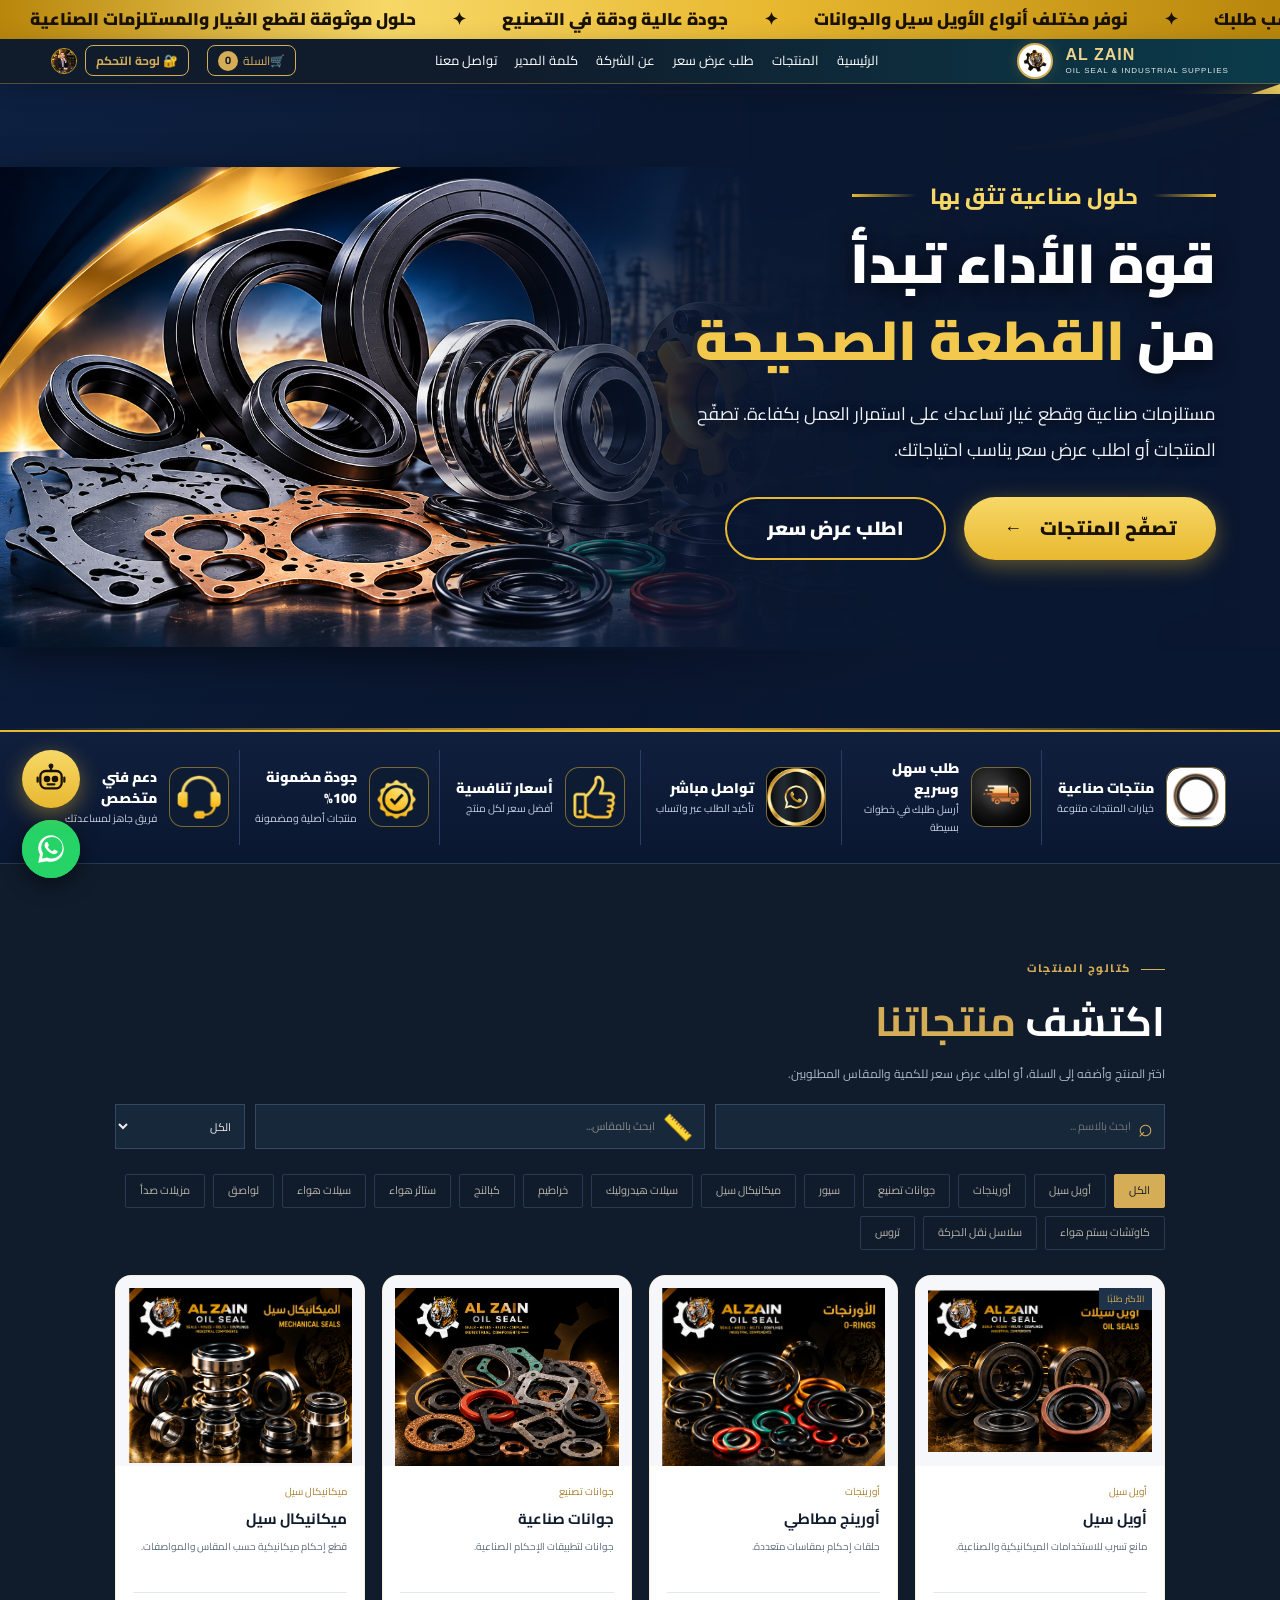
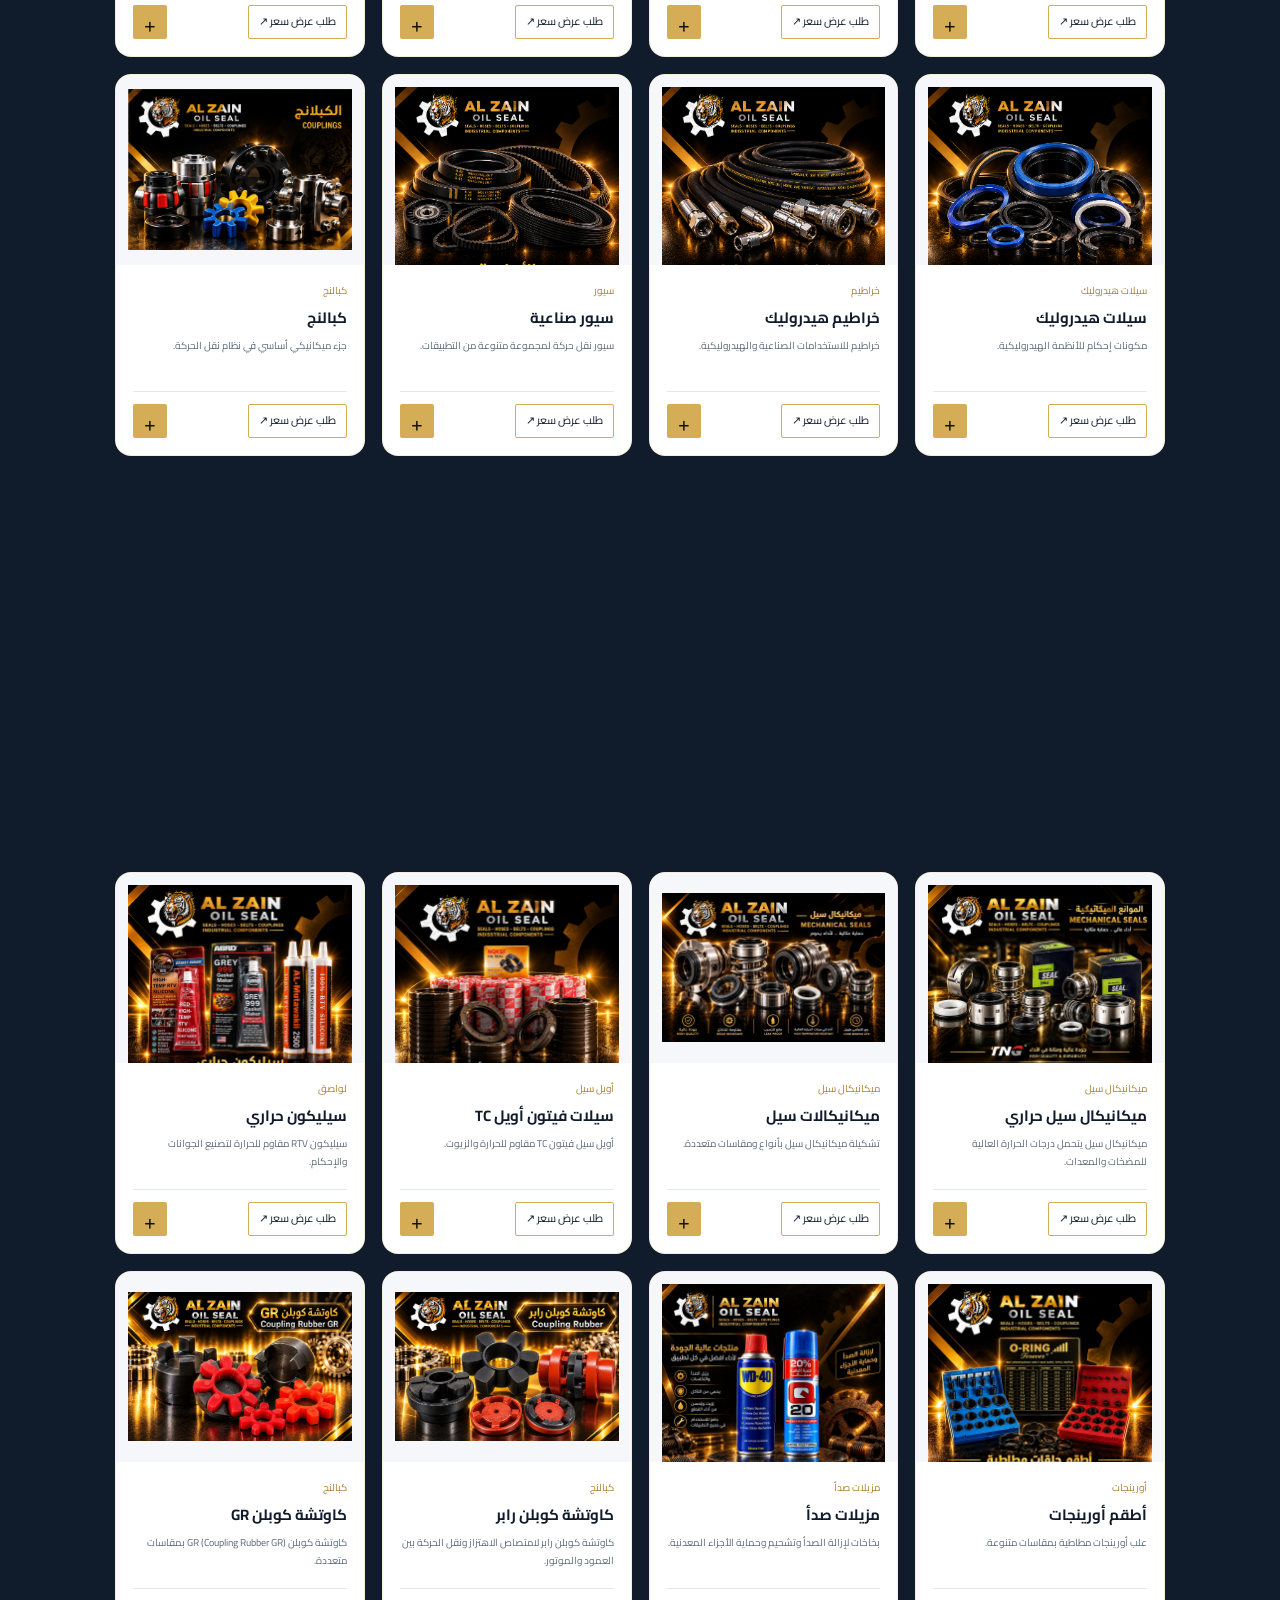
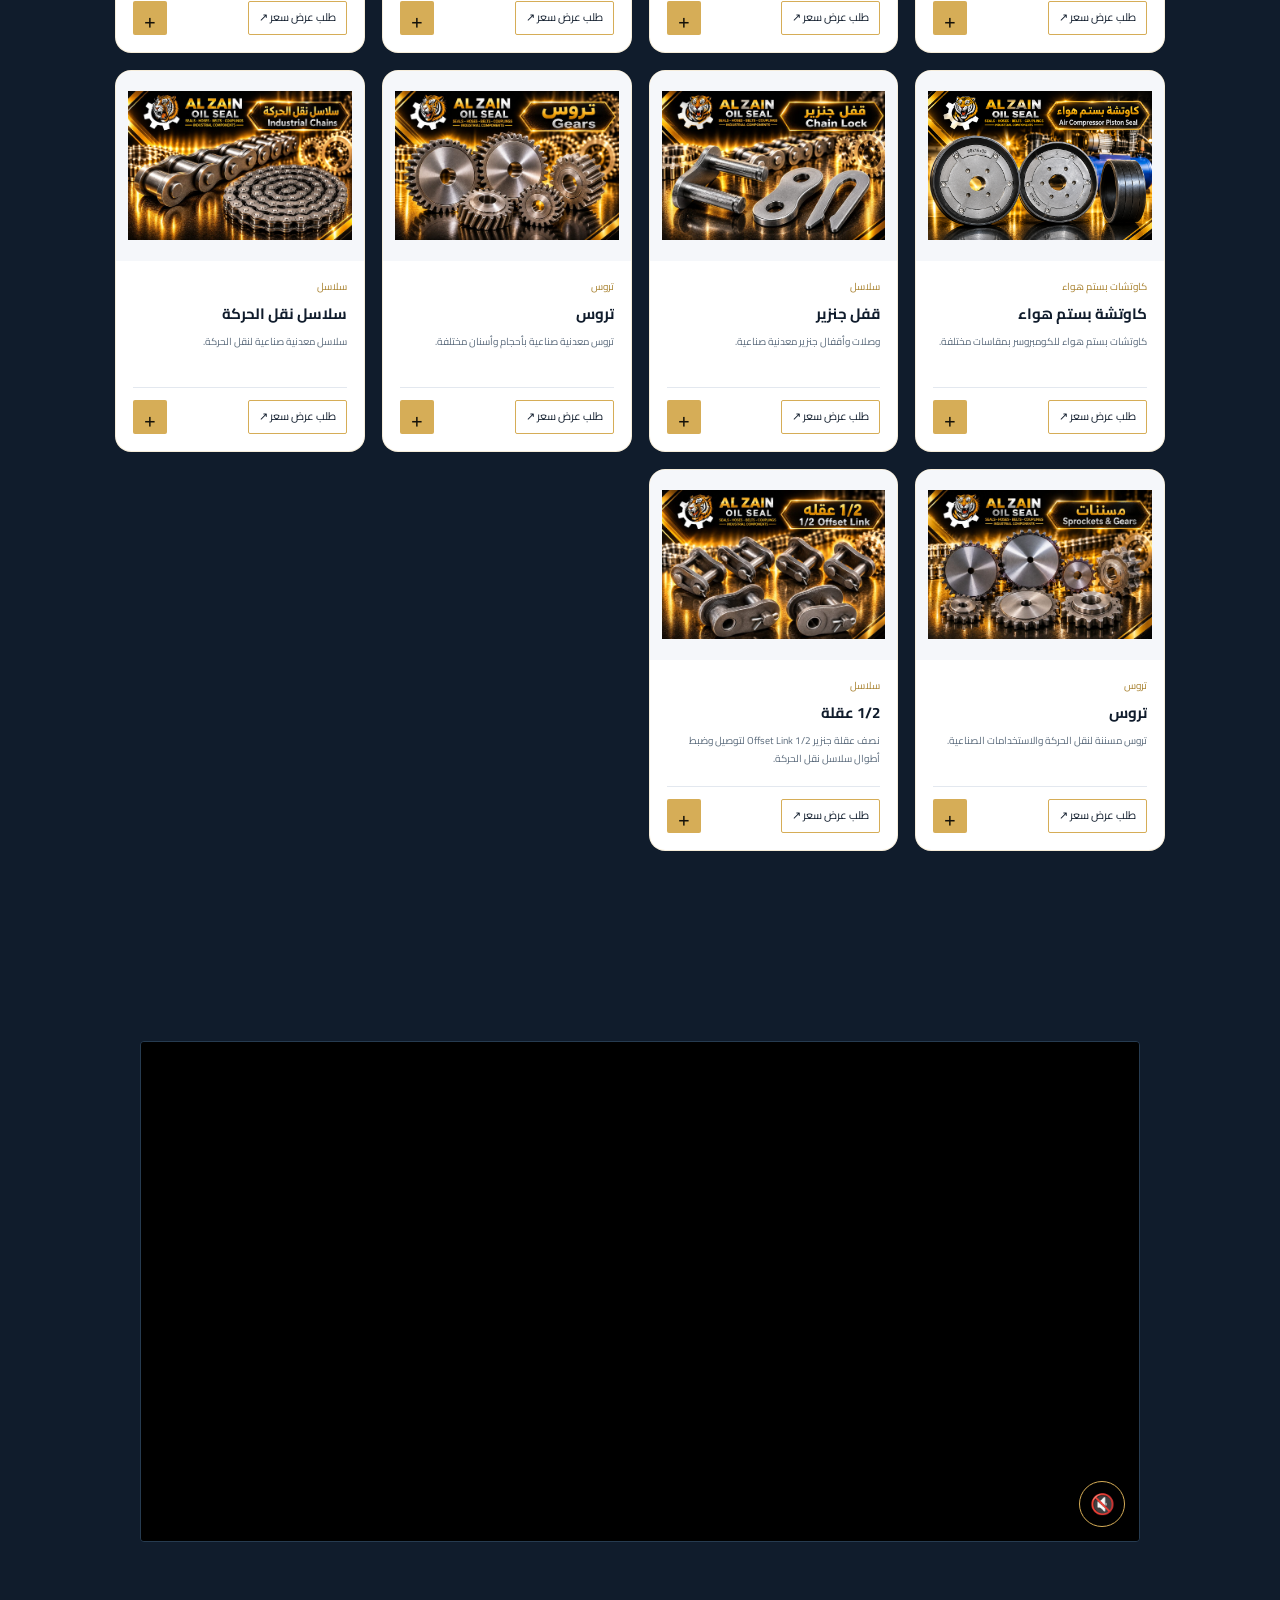
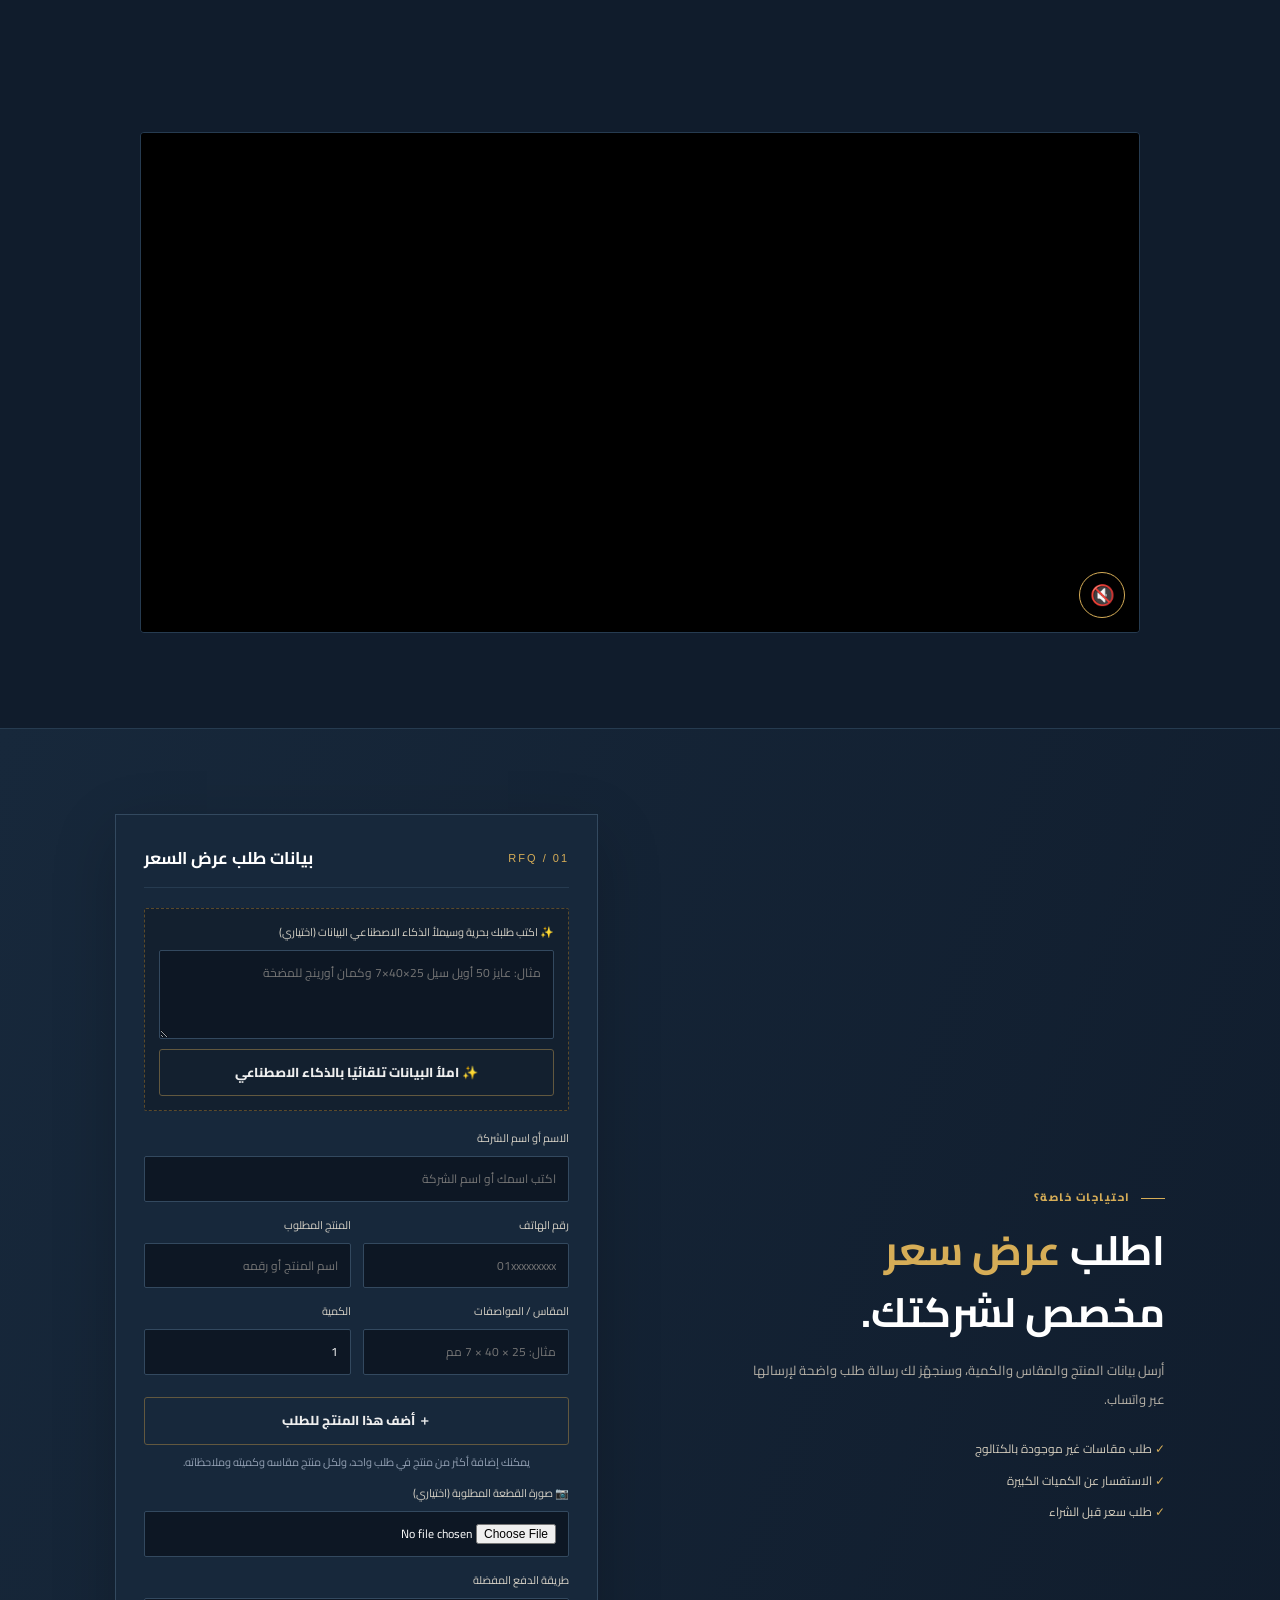
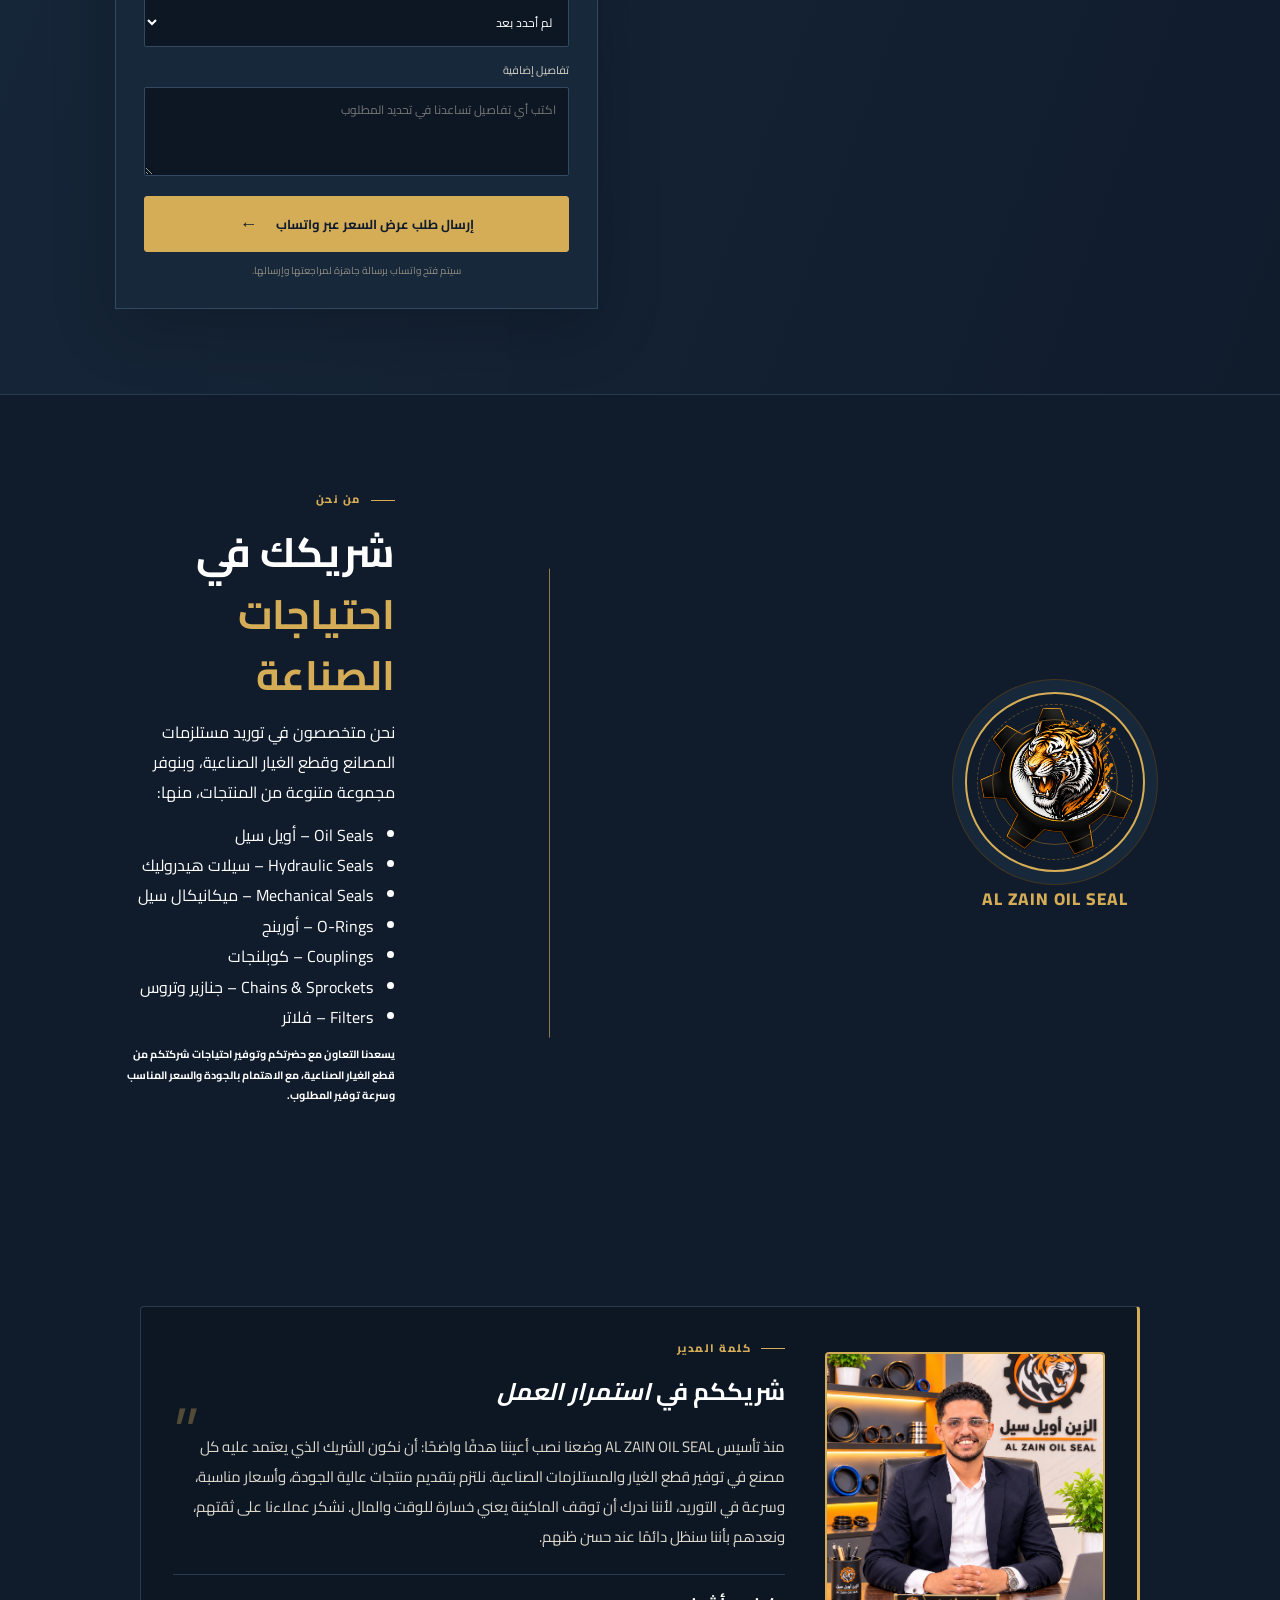
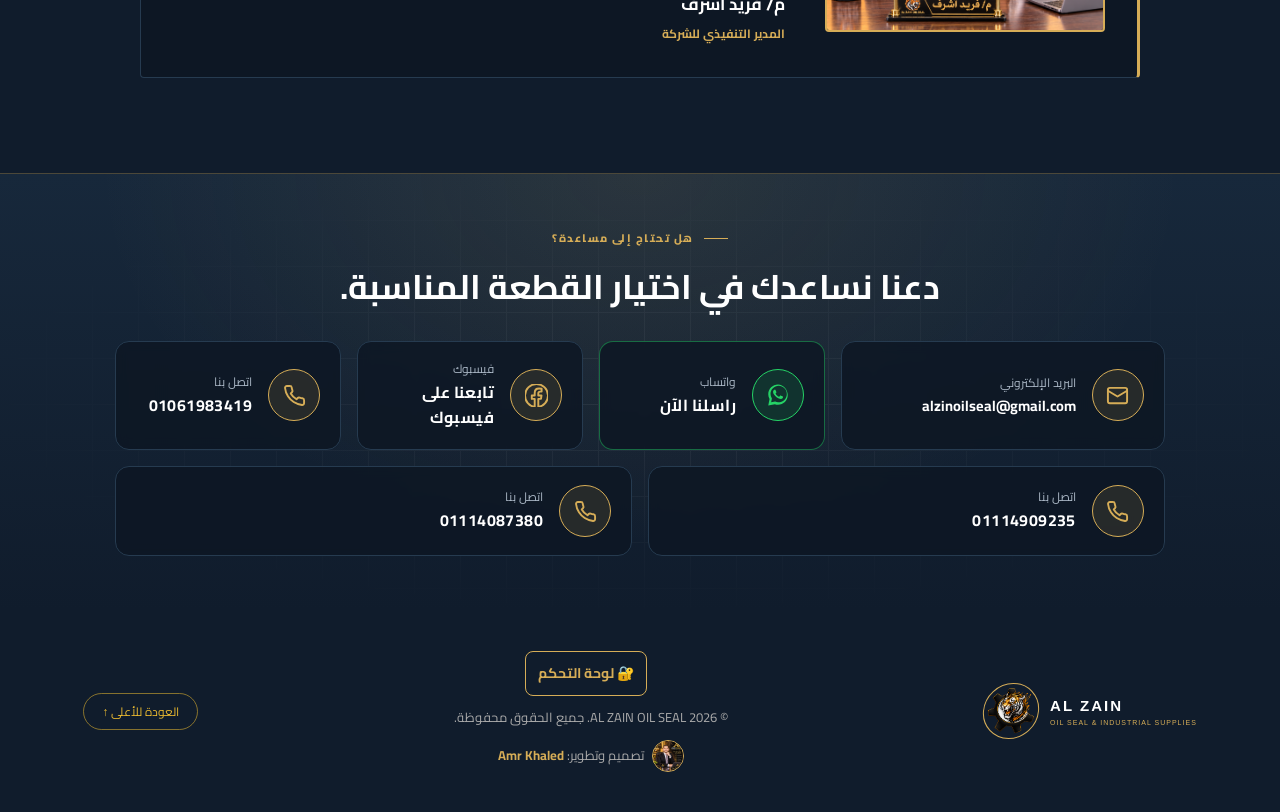
==== index.html @ 6948d4c3 "Update index.html" ====
<!DOCTYPE html>
<html lang="ar" dir="rtl">
<head>
  <meta charset="UTF-8" />
  <meta name="viewport" content="width=device-width, initial-scale=1.0" />
  <meta name="theme-color" content="#101C2C" />
  <meta name="description" content="AL ZAIN OIL SEAL - متجر مستلزمات وقطع غيار صناعية. اطلب مباشرة أو احصل على عرض سعر عبر واتساب." />
  <title>AL ZAIN OIL SEAL | مستلزمات صناعية</title>
  <link rel="canonical" href="https://www.alzainoilseal.com/">
  <link rel="icon" href="/Al-Zain%20Oil%20Seal/image/favicon.ico" sizes="48x48">
  <link rel="icon" type="image/png" sizes="96x96" href="/Al-Zain%20Oil%20Seal/image/favicon-96.png">
  <link rel="icon" type="image/png" sizes="192x192" href="/Al-Zain%20Oil%20Seal/image/favicon-192.png">
  <link rel="apple-touch-icon" href="/Al-Zain%20Oil%20Seal/image/apple-touch-icon.png">

  <meta property="og:type" content="website">
  <meta property="og:locale" content="ar_EG">
  <meta property="og:site_name" content="AL ZAIN OIL SEAL">
  <meta property="og:title" content="AL ZAIN OIL SEAL | مستلزمات صناعية">
  <meta property="og:description" content="متجر مستلزمات وقطع غيار صناعية: أويل سيل، أورينجات، ميكانيكال سيل، سيلات هيدروليك وهواء، لواصق وغيرها. اطلب مباشرة أو احصل على عرض سعر عبر واتساب.">
  <meta property="og:url" content="https://www.alzainoilseal.com/">
  <meta property="og:image" content="https://www.alzainoilseal.com/Al-Zain%20Oil%20Seal/image/Logo.png">
  <meta property="og:image:alt" content="AL ZAIN OIL SEAL">
  <meta name="twitter:card" content="summary">
  <meta name="twitter:title" content="AL ZAIN OIL SEAL | مستلزمات صناعية">
  <meta name="twitter:description" content="متجر مستلزمات وقطع غيار صناعية. اطلب مباشرة أو احصل على عرض سعر عبر واتساب.">
  <meta name="twitter:image" content="https://www.alzainoilseal.com/Al-Zain%20Oil%20Seal/image/Logo.png">

  <script type="application/ld+json">
  {
    "@context": "https://schema.org",
    "@graph": [
      {
        "@type": "WebSite",
        "name": "AL ZAIN OIL SEAL",
        "alternateName": ["الزين أويل سيل", "Al Zain Oil Seal"],
        "url": "https://www.alzainoilseal.com/"
      },
      {
        "@type": "Organization",
        "name": "AL ZAIN OIL SEAL",
        "url": "https://www.alzainoilseal.com/",
        "logo": "https://www.alzainoilseal.com/Al-Zain%20Oil%20Seal/image/Logo.png",
        "email": "alzinoilseal@gmail.com",
        "telephone": "+201061983419"
      }
    ]
  }
  </script>
  <link rel="preconnect" href="https://fonts.googleapis.com">
  <link rel="preconnect" href="https://fonts.gstatic.com" crossorigin>
  <link href="https://fonts.googleapis.com/css2?family=Cairo:wght@400;500;600;700;800;900&display=swap" rel="stylesheet">
  <link rel="stylesheet" href="style.css" />
  <link rel="stylesheet" href="extras.css?v=4" />
  <link rel="stylesheet" href="hero-banner.css?v=13" />
  <link rel="stylesheet" href="./smart-quote.css?v=2">
  <style>
@media(min-width:801px){
  .hero-content{position:relative;isolation:isolate}
  .hero-content::before{
    content:"";position:absolute;z-index:-1;pointer-events:none;
    top:-50px;bottom:-60px;right:-6vw;left:-220px;
    background:linear-gradient(270deg,rgba(10,23,48,.97) 0%,rgba(10,23,48,.93) 62%,rgba(10,23,48,0) 100%);
  }
}
</style>
</head>
<body>
  <div class="announcement">
    <div class="announcement-track">
      <div class="announcement-group">
        <span class="msg">حلول موثوقة لقطع الغيار والمستلزمات الصناعية</span>
        <span class="sep">✦</span>
        <span class="msg">جودة عالية ودقة في التصنيع</span>
        <span class="sep">✦</span>
        <span class="msg">نوفر مختلف أنواع الأويل سيل والجوانات</span>
        <span class="sep">✦</span>
        <span class="msg">مقاسات متنوعة حسب طلبك</span>
        <span class="sep">✦</span>
        <span class="msg">تصنيع حسب المواصفات المطلوبة</span>
        <span class="sep">✦</span>
        <span class="msg">اطلب عرض سعر عبر واتساب</span>
        <span class="sep">✦</span>
      </div>
    </div>
  </div>

<header class="site-header">
  <a class="brand" href="#home" aria-label="AL ZAIN OIL SEAL - الرئيسية">
    <img
      src="./Al-Zain%20Oil%20Seal/image/Logo.png"
      alt="AL ZAIN OIL SEAL Logo"
      class="brand-logo"
    >
    <span class="brand-copy">
      <strong>AL ZAIN</strong>
      <small>OIL SEAL & INDUSTRIAL SUPPLIES</small>
    </span>
  </a>

  <button class="menu-toggle" id="menuToggle"
    aria-label="فتح القائمة" aria-expanded="false">☰</button>

  <nav id="mainNav">
    <a href="#home">الرئيسية</a>
    <a href="#products">المنتجات</a>
    <a href="#quote">طلب عرض سعر</a>
    <a href="#about">عن الشركة</a>
    <a href="#manager">كلمة المدير</a>
    <a href="#contact">تواصل معنا</a>
  </nav>

  <div class="header-actions">
    <button class="cart-button" id="openCart">
      <span>🛒</span> السلة <b id="cartCount">0</b>
    </button>

    <a href="admin.html" class="admin-link">
      🔐 لوحة التحكم
    </a>
    <div class="header-credit">
      <a href="https://www.facebook.com/share/1EPR9P6rA3/" target="_blank" rel="noopener"
         class="header-credit-link" title="تصميم وتطوير: Amr Khaled"
         aria-label="تصميم وتطوير: Amr Khaled - فتح صفحة فيسبوك">
        <img src="./Al-Zain%20Oil%20Seal/image/designer.jpg" alt="Amr Khaled" class="header-credit-photo">
      </a>
      <span>تصميم وتطوير: <a href="https://www.facebook.com/share/1EPR9P6rA3/" target="_blank" rel="noopener">Amr Khaled</a></span>
    </div>
  </div>
</header>


  <main>
    <section class="hero" id="home">
      <div class="hero-grid"></div>
      <div class="hero-content">
        <p class="eyebrow"><span></span> حلول صناعية تثق بها</p>
        <h1>قوة الأداء تبدأ<br>من <em>القطعة الصحيحة</em></h1>
        <p class="hero-description">مستلزمات صناعية وقطع غيار تساعدك على استمرار العمل بكفاءة. تصفّح المنتجات أو اطلب عرض سعر يناسب احتياجاتك.</p>
        <div class="hero-actions">
          <a class="btn btn-gold" href="#products">تصفّح المنتجات <span>←</span></a>
          <a class="btn btn-outline" href="#quote">اطلب عرض سعر</a>
        </div>
        <div class="hero-trust">
          <div><strong>01</strong><span>اختيار المنتجات</span></div>
          <div><strong>02</strong><span>تأكيد الطلب</span></div>
          <div><strong>03</strong><span>التواصل عبر واتساب</span></div>
        </div>
      </div>

<div class="hero-art hero-products" aria-label="منتجات AL ZAIN OIL SEAL">
  <img
    class="hero-banner-image"
    src="./Al-Zain%20Oil%20Seal/image/banner-oil-seals 1.png"
    alt="أويل سيلات ورولمان بلي ومنتجات صناعية"
  >
</div>

<div class="hero-bottom-line"></div>

    </section>

<section class="benefits">

  <div>
    <div class="benefit-icon">
      <img src="./Al-Zain%20Oil%20Seal/image/منتجات صناعيه.png" alt="منتجات صناعية">
    </div>
    <p><strong>منتجات صناعية</strong><small>خيارات المنتجات متنوعة</small></p>
  </div>

  <div>
    <div class="benefit-icon">
      <img src="./Al-Zain%20Oil%20Seal/image/طلب سهل.png" alt="طلب سهل وسريع">
    </div>
    <p><strong>طلب سهل وسريع</strong><small>أرسل طلبك في خطوات بسيطة</small></p>
  </div>

  <div>
    <div class="benefit-icon">
      <img src="./Al-Zain%20Oil%20Seal/image/تواصل مباشر.png" alt="التواصل عبر واتساب">
    </div>
    <p><strong>تواصل مباشر</strong><small>تأكيد الطلب عبر واتساب</small></p>
  </div>

  <div>
    <div class="benefit-icon icon-png">
      <img src="./Al-Zain%20Oil%20Seal/image/price.png" alt="أسعار تنافسية">
    </div>
    <p><strong>أسعار تنافسية</strong><small>أفضل سعر لكل منتج</small></p>
  </div>

  <div>
    <div class="benefit-icon icon-png">
      <img src="./Al-Zain%20Oil%20Seal/image/quality.png" alt="جودة مضمونة">
    </div>
    <p><strong>جودة مضمونة 100%</strong><small>منتجات أصلية ومضمونة</small></p>
  </div>

  <div>
    <div class="benefit-icon icon-png">
      <img src="./Al-Zain%20Oil%20Seal/image/support.png" alt="دعم فني متخصص">
    </div>
    <p><strong>دعم فني متخصص</strong><small>فريق جاهز لمساعدتك</small></p>
  </div>

</section>

    <section class="products-section section-wrap" id="products">
      <div class="section-heading">
        <div><p class="eyebrow"><span></span> كتالوج المنتجات</p><h2>اكتشف <em>منتجاتنا</em></h2>
          <p class="section-subtitle">اختر المنتج وأضفه إلى السلة، أو اطلب عرض سعر للكمية والمقاس المطلوبين.</p>
        </div>
        <div class="product-tools">
          <label class="search-box">
            <span>⌕</span>
            <input id="searchInput" type="search"
              placeholder="ابحث بالاسم ..."
              aria-label="ابحث عن منتج">
          </label>

          <label class="search-box">
            <span>📏</span>
            <input id="sizeSearchInput" type="search"
              placeholder="ابحث بالمقاس..."
              aria-label="ابحث عن منتج بالمقاس">
          </label>

          <select id="categoryFilter" aria-label="فلترة حسب التصنيف">
            <option value="all">كل التصنيفات</option>
          </select>
        </div>
      </div>

      <div class="category-chips" id="categoryChips"></div>

      <div class="product-grid" id="productGrid"></div>

      <div id="emptyState" hidden>
        لا توجد منتجات في هذا التصنيف.
      </div>

    </section>

<section class="media-section section-wrap" id="factory">
  <div class="media-frame">
    <video autoplay muted loop playsinline preload="metadata">
      <source src="./Al-Zain%20Oil%20Seal/image/intro.mp4" type="video/mp4">
    </video>
    <button type="button" class="sound-btn" aria-label="تشغيل الصوت">🔇</button>
  </div>
</section>
<section class="media-section section-wrap" id="factory2">
  <div class="media-frame">
    <video class="auto-video" autoplay muted loop playsinline preload="metadata">
      <source src="./Al-Zain%20Oil%20Seal/image/intro2.mp4" type="video/mp4">
    </video>
    <button type="button" class="sound-btn" aria-label="تشغيل الصوت">🔇</button>
  </div>
</section>

    <section class="quote-section" id="quote">
      <div class="quote-inner">
        <div class="quote-copy">
          <p class="eyebrow"><span></span> احتياجات خاصة؟</p>
          <h2>اطلب <em>عرض سعر</em><br>مخصص لشركتك.</h2>
          <p>أرسل بيانات المنتج والمقاس والكمية، وسنجهّز لك رسالة طلب واضحة لإرسالها عبر واتساب.</p>
          <ul><li>✓ طلب مقاسات غير موجودة بالكتالوج</li><li>✓ الاستفسار عن الكميات الكبيرة</li><li>✓ طلب سعر قبل الشراء</li></ul>
        </div>
        <form id="quoteForm" class="quote-form">
          <div class="form-title"><span>01 / RFQ</span><h3>بيانات طلب عرض السعر</h3></div>

          <div class="ai-box">
            <label>✨ اكتب طلبك بحرية وسيملأ الذكاء الاصطناعي البيانات (اختياري)
              <textarea id="aiText" rows="3" maxlength="1500" placeholder="مثال: عايز 50 أويل سيل 25×40×7 وكمان أورينج للمضخة"></textarea>
            </label>
            <button type="button" class="btn btn-outline-dark btn-full" id="aiFillBtn">✨ املأ البيانات تلقائيًا بالذكاء الاصطناعي</button>
            <div id="aiMissing" class="ai-missing" hidden></div>
          </div>

          <label>الاسم أو اسم الشركة<input name="customer" required placeholder="اكتب اسمك أو اسم الشركة"></label>
          <div class="form-row">
            <label>رقم الهاتف<input name="phone" required inputmode="tel" placeholder="01xxxxxxxxx"></label>
            <label>المنتج المطلوب<input name="product" required placeholder="اسم المنتج أو رقمه"></label>
          </div>
          <div class="form-row">
            <label>المقاس / المواصفات<input name="specs" placeholder="مثال: 25 × 40 × 7 مم"></label>
            <label>الكمية<input name="quantity" type="number" min="1" value="1" required></label>
          </div>
          <label>طريقة الدفع المفضلة
            <select name="payment" id="quotePayment"><option value="">لم أحدد بعد</option></select>
          </label>
          <label>تفاصيل إضافية<textarea name="details" rows="3" placeholder="اكتب أي تفاصيل تساعدنا في تحديد المطلوب"></textarea></label>
          <button class="btn btn-gold btn-full" type="submit">إرسال طلب عرض السعر عبر واتساب <span>←</span></button>
          <small class="form-hint">سيتم فتح واتساب برسالة جاهزة لمراجعتها وإرسالها.</small>
        </form>
      </div>
    </section>


<section class="about-section section-wrap" id="about">

    <div class="about-logo-block">
        <div class="about-stamp">
            <img src="./Al-Zain%20Oil%20Seal/image/Logo.png" alt="AL ZAIN OIL SEAL">
        </div>

        <h3 class="about-logo-title">AL ZAIN OIL SEAL</h3>
    </div>

    <div class="about-content">
        <p class="eyebrow"><span></span> من نحن</p>

        <h2>شريكك في <em>احتياجات الصناعة</em></h2>

        <div class="about-description">
            نحن متخصصون في توريد مستلزمات المصانع وقطع الغيار الصناعية، وبنوفر مجموعة متنوعة من المنتجات، منها:
        </div>

        <ul class="about-products">
            <li>Oil Seals – أويل سيل</li>
            <li>Hydraulic Seals – سيلات هيدروليك</li>
            <li>Mechanical Seals – ميكانيكال سيل</li>
            <li>O-Rings – أورينج</li>
            <li>Couplings – كوبلنجات</li>
            <li>Chains & Sprockets – جنازير وتروس</li>
            <li>Filters – فلاتر</li>
        </ul>

        <h6 class="about-description">
            يسعدنا التعاون مع حضرتكم وتوفير احتياجات شركتكم من قطع الغيار الصناعية، مع الاهتمام بالجودة والسعر المناسب وسرعة توفير المطلوب.
        </h6>
    </div>

</section>

<section class="manager-section section-wrap" id="manager">
  <div class="manager-message">

    <div class="manager-portrait">
      <img src="./Al-Zain%20Oil%20Seal/image/manager.jpg" alt="م/ فريد أشرف - مدير الشركة">
    </div>

    <div class="manager-text">
      <p class="eyebrow"><span></span> كلمة المدير</p>
      <h2>شريككم في <em>استمرار العمل</em></h2>

      <blockquote>
        منذ تأسيس AL ZAIN OIL SEAL وضعنا نصب أعيننا هدفًا واضحًا: أن نكون الشريك الذي يعتمد عليه كل مصنع في توفير قطع الغيار والمستلزمات الصناعية. نلتزم بتقديم منتجات عالية الجودة، وأسعار مناسبة، وسرعة في التوريد، لأننا ندرك أن توقف الماكينة يعني خسارة للوقت والمال. نشكر عملاءنا على ثقتهم، ونعدهم بأننا سنظل دائمًا عند حسن ظنهم.
      </blockquote>
      <div class="manager-signature">
        <strong>م/ فريد أشرف</strong>
        <small>المدير التنفيذي للشركة</small>
      </div>
    </div>

  </div>
</section>

  <section class="contact-strip" id="contact">
  <div class="contact-intro">
    <p class="eyebrow"><span></span> هل تحتاج إلى مساعدة؟</p>
    <h2>دعنا نساعدك في اختيار القطعة المناسبة.</h2>
  </div>

  <div class="contact-cards">
    <a class="contact-card" href="mailto:alzinoilseal@gmail.com">
     <span class="contact-ico" aria-hidden="true"><svg viewBox="0 0 24 24"><rect x="2" y="4" width="20" height="16" rx="2"/><path d="m22 7-10 6L2 7"/></svg></span>
      <span class="contact-txt">
        <small>البريد الإلكتروني</small>
        <strong dir="ltr">alzinoilseal@gmail.com</strong>
      </span>
    </a>
     <a class="contact-card contact-wa" href="https://wa.me/201114087380" target="_blank" rel="noopener">
  <span class="contact-ico" aria-hidden="true">
    <svg viewBox="0 0 32 32"><path d="M16.04 3C9.4 3 4 8.4 4 15.03c0 2.12.55 4.19 1.6 6.01L4 29l8.14-1.56a12.03 12.03 0 0 0 3.9.65h.01C22.68 28.09 28 22.69 28 16.06 28 9.4 22.68 3 16.04 3zm0 22.04h-.01c-1.2 0-2.38-.32-3.4-.93l-.24-.15-4.83.93.96-4.7-.16-.25a9.97 9.97 0 0 1-1.54-5.3c0-5.5 4.5-9.97 10.03-9.97 5.52 0 10.01 4.47 10.01 9.97 0 5.5-4.5 10.4-10.82 10.4zm5.5-7.47c-.3-.15-1.78-.88-2.05-.98-.28-.1-.48-.15-.68.15-.2.3-.78.98-.95 1.18-.18.2-.35.22-.65.08-.3-.15-1.27-.47-2.42-1.5-.9-.8-1.5-1.78-1.67-2.08-.18-.3-.02-.46.13-.61.14-.13.3-.35.45-.52.15-.18.2-.3.3-.5.1-.2.05-.38-.03-.53-.07-.15-.68-1.64-.93-2.25-.25-.58-.5-.5-.68-.51h-.58c-.2 0-.53.08-.8.38-.28.3-1.05 1.03-1.05 2.5s1.08 2.9 1.23 3.1c.15.2 2.13 3.25 5.15 4.56.72.31 1.28.5 1.72.64.72.23 1.38.2 1.9.12.58-.09 1.78-.73 2.03-1.43.25-.7.25-1.3.18-1.43-.08-.12-.28-.2-.58-.35z"/></svg>
  </span>
  <span class="contact-txt">
    <small>واتساب</small>
    <strong>راسلنا الآن</strong>
  </span>
</a>
   <a class="contact-card contact-fb" href="https://www.facebook.com/share/1CULYMmmvi/" target="_blank" rel="noopener">
  <span class="contact-ico" aria-hidden="true">
    <svg viewBox="0 0 24 24"><path d="M24 12.073c0-6.627-5.373-12-12-12s-12 5.373-12 12c0 5.99 4.388 10.954 10.125 11.854v-8.385H7.078v-3.47h3.047V9.43c0-3.007 1.792-4.669 4.533-4.669 1.312 0 2.686.235 2.686.235v2.953H15.83c-1.491 0-1.956.925-1.956 1.874v2.25h3.328l-.532 3.47h-2.796v8.385C19.612 23.027 24 18.062 24 12.073z"/></svg>
  </span>
  <span class="contact-txt">
    <small>فيسبوك</small>
    <strong>تابعنا على فيسبوك</strong>
  </span>
</a>
    <a class="contact-card" href="tel:+201061983419">
      <span class="contact-ico" aria-hidden="true"><svg viewBox="0 0 24 24"><path d="M22 16.92v3a2 2 0 0 1-2.18 2 19.79 19.79 0 0 1-8.63-3.07 19.5 19.5 0 0 1-6-6 19.79 19.79 0 0 1-3.07-8.67A2 2 0 0 1 4.11 2h3a2 2 0 0 1 2 1.72c.13.96.36 1.9.7 2.81a2 2 0 0 1-.45 2.11L8.09 9.91a16 16 0 0 0 6 6l1.27-1.27a2 2 0 0 1 2.11-.45c.91.34 1.85.57 2.81.7A2 2 0 0 1 22 16.92z"/></svg></span>
      <span class="contact-txt">
        <small>اتصل بنا</small>
        <strong dir="ltr">01061983419</strong>
      </span>
    </a>

    <a class="contact-card" href="tel:+201114909235">
      <span class="contact-ico" aria-hidden="true"><svg viewBox="0 0 24 24"><path d="M22 16.92v3a2 2 0 0 1-2.18 2 19.79 19.79 0 0 1-8.63-3.07 19.5 19.5 0 0 1-6-6 19.79 19.79 0 0 1-3.07-8.67A2 2 0 0 1 4.11 2h3a2 2 0 0 1 2 1.72c.13.96.36 1.9.7 2.81a2 2 0 0 1-.45 2.11L8.09 9.91a16 16 0 0 0 6 6l1.27-1.27a2 2 0 0 1 2.11-.45c.91.34 1.85.57 2.81.7A2 2 0 0 1 22 16.92z"/></svg></span>
      <span class="contact-txt">
        <small>اتصل بنا</small>
        <strong dir="ltr">01114909235</strong>
      </span>
    </a>

    <a class="contact-card" href="tel:+201114087380">
      <span class="contact-ico" aria-hidden="true"><svg viewBox="0 0 24 24"><path d="M22 16.92v3a2 2 0 0 1-2.18 2 19.79 19.79 0 0 1-8.63-3.07 19.5 19.5 0 0 1-6-6 19.79 19.79 0 0 1-3.07-8.67A2 2 0 0 1 4.11 2h3a2 2 0 0 1 2 1.72c.13.96.36 1.9.7 2.81a2 2 0 0 1-.45 2.11L8.09 9.91a16 16 0 0 0 6 6l1.27-1.27a2 2 0 0 1 2.11-.45c.91.34 1.85.57 2.81.7A2 2 0 0 1 22 16.92z"/></svg></span>
      <span class="contact-txt">
        <small>اتصل بنا</small>
        <strong dir="ltr">01114087380</strong>
      </span>
    </a>
  </div>
</section>
  </main>


<footer class="site-footer">

  <a class="brand" href="#home">
    <span class="brand-mark">
      <img
        src="./Al-Zain%20Oil%20Seal/image/Logo.png"
        alt="AL ZAIN OIL SEAL Logo"
      >
    </span>

    <span class="brand-copy">
      <strong>AL ZAIN</strong>
      <small>OIL SEAL & INDUSTRIAL SUPPLIES</small>
    </span>
  </a>

  <div class="footer-admin">
    <a href="admin.html" class="admin-link">
      🔐 لوحة التحكم
    </a>

    <p>© <span id="year"></span> AL ZAIN OIL SEAL. جميع الحقوق محفوظة.</p>

    <p class="designer-credit">
      <a href="https://www.facebook.com/share/1EPR9P6rA3/" target="_blank" rel="noopener"
         class="designer-credit-link" title="تصميم وتطوير: Amr Khaled" aria-label="Amr Khaled - فتح صفحة فيسبوك">
        <img src="./Al-Zain%20Oil%20Seal/image/designer.jpg" alt="Amr Khaled" class="designer-photo">
      </a>
      <span>تصميم وتطوير: <a href="https://www.facebook.com/share/1EPR9P6rA3/" target="_blank" rel="noopener">Amr Khaled</a></span>
    </p>
  </div>

  <a href="#home">العودة للأعلى ↑</a>

</footer>

  <div class="modal-backdrop" id="cartBackdrop" hidden>
    <aside class="cart-drawer" role="dialog" aria-modal="true" aria-labelledby="cartTitle">
      <div class="cart-header"><div><p class="eyebrow">YOUR SELECTION</p><h2 id="cartTitle">سلة المشتريات</h2>
      </div><button id="closeCart" class="close-button" aria-label="إغلاق">×</button></div>
      <div id="cartItems" class="cart-items"></div>
      <div class="cart-empty" id="cartEmpty"><span>🛒</span><h3>السلة فارغة</h3><p>أضف بعض المنتجات لتظهر هنا.</p></div>

<div class="cart-footer">
    <div class="total-line" hidden>
        <span hidden>الإجمالي التقريبي</span>
        <strong id="cartTotal" hidden>0 ج.م</strong>
    </div>
    <small hidden>الأسعار تجريبية ويجب تأكيدها مع الشركة.</small>

    <fieldset class="payment-methods" id="paymentMethods">
        <legend>طريقة الدفع</legend>
        <label><input type="radio" name="payment" value="cod" checked> 💵 الدفع عند الاستلام</label>
        <label><input type="radio" name="payment" value="vodafone"> 📱 فودافون كاش</label>
        <label><input type="radio" name="payment" value="instapay"> ⚡ إنستا باي</label>
        <label><input type="radio" name="payment" value="bank"> 🏦 تحويل بنكي</label>
        <small id="paymentNote"></small>
    </fieldset>

    <button id="checkoutButton" class="btn btn-gold btn-full">إتمام الطلب عبر واتساب ←</button>
    <button id="quoteCartButton" class="btn btn-outline-dark btn-full">طلب عرض سعر للسلة</button>
</div>
</aside>
</div>

  <a class="wa-icon-link" id="contactWhatsapp" href="#" target="_blank" rel="noopener" aria-label="تواصل عبر واتساب" title="تواصل عبر واتساب">
        <svg viewBox="0 0 32 32" width="34" height="34" aria-hidden="true"><path fill="currentColor" d="M16.04 3C9.4 3 4 8.4 4 15.03c0 2.12.55 4.19 1.6 6.01L4 29l8.14-1.56a12.03 12.03 0 0 0 3.9.65h.01C22.68 28.09 28 22.69 28 16.06 28 9.4 22.68 3 16.04 3zm0 22.04h-.01c-1.2 0-2.38-.32-3.4-.93l-.24-.15-4.83.93.96-4.7-.16-.25a9.97 9.97 0 0 1-1.54-5.3c0-5.5 4.5-9.97 10.03-9.97 5.52 0 10.01 4.47 10.01 9.97 0 5.5-4.5 10.4-10.82 10.4zm5.5-7.47c-.3-.15-1.78-.88-2.05-.98-.28-.1-.48-.15-.68.15-.2.3-.78.98-.95 1.18-.18.2-.35.22-.65.08-.3-.15-1.27-.47-2.42-1.5-.9-.8-1.5-1.78-1.67-2.08-.18-.3-.02-.46.13-.61.14-.13.3-.35.45-.52.15-.18.2-.3.3-.5.1-.2.05-.38-.03-.53-.07-.15-.68-1.64-.93-2.25-.25-.58-.5-.5-.68-.51h-.58c-.2 0-.53.08-.8.38-.28.3-1.05 1.03-1.05 2.5s1.08 2.9 1.23 3.1c.15.2 2.13 3.25 5.15 4.56.72.31 1.28.5 1.72.64.72.23 1.38.2 1.9.12.58-.09 1.78-.73 2.03-1.43.25-.7.25-1.3.18-1.43-.08-.12-.28-.2-.58-.35z"/></svg>
      </a>

  <div class="toast" id="toast" role="status" aria-live="polite"></div>
  <script src="sizes.js"></script>
  <script src="script.js"></script>
  <script src="smart-quote.js?v=3"></script>
  <script src="assistant-widget.js"></script>
</body>
</html>
---- style.css ----
:root{--bg:#101C2C;--gold:#D6AD57;--gold-light:#F0D48E;--text:#FFFFFF;--font:'Cairo',Arial,sans-serif;--primary:#101C2C;--secondary:#263B50;--surface:#17283B;--surface-light:#F5F7FA;--border:rgba(214,173,87,.35);--muted:#AAB7C5}
*{box-sizing:border-box}html{scroll-behavior:smooth;scroll-padding-top:95px}body{margin:0;background:var(--bg);color:var(--text);font-family:var(--font);line-height:1.8}a{color:inherit;text-decoration:none}button,input,select,textarea{font:inherit}button{cursor:pointer}.announcement{min-height:34px;display:flex;justify-content:center;align-items:center;gap:10px;background:var(--gold);color:#17130a;font-size:12px;font-weight:800;padding:4px 12px}.announcement span{font-size:17px}.site-header{height:84px;padding:0 6.5%;display:flex;align-items:center;justify-content:space-between;gap:24px;border-bottom:1px solid #263B50;background:#101C2C;position:sticky;top:0;z-index:20}.brand{display:flex;align-items:center;gap:11px;direction:ltr;flex-shrink:0}.brand-mark{width:45px;height:45px;border:1px solid var(--gold);color:var(--gold);display:grid;place-items:center;font-family:Arial,sans-serif;font-weight:900;font-size:19px;letter-spacing:-2px;transform:skew(-5deg)}.brand-copy{display:flex;flex-direction:column;line-height:1.3}.brand-copy strong{font:900 18px Arial,sans-serif;letter-spacing:2px;color:#fff}.brand-copy small{font:9px Arial,sans-serif;letter-spacing:1px;color:var(--gold);margin-top:5px}.site-header nav{display:flex;align-items:center;gap:27px;color:#d3d0ca;font-size:13px}.site-header nav a:hover,.site-footer>a:last-child:hover{color:var(--gold)}.cart-button{border:1px solid #4b4028;background:transparent;color:var(--text);padding:9px 14px;border-radius:3px;white-space:nowrap;font-size:13px}.cart-button b{display:inline-grid;place-items:center;min-width:20px;height:20px;border-radius:50%;background:var(--gold);color:#101C2C;margin-right:5px;font-size:11px}.menu-toggle{display:none;background:none;color:var(--gold);border:0;font-size:24px}.hero{min-height:590px;position:relative;overflow:hidden;display:grid;grid-template-columns:1.05fr .95fr;align-items:center;padding:70px 9% 60px;background:radial-gradient(ellipse at 80% 50%,#1E3249 0%,#17283B 30%,#101C2C 67%)}.hero-grid{position:absolute;inset:0;opacity:.13;background-image:linear-gradient(#3A5068 1px,transparent 1px),linear-gradient(90deg,#3A5068 1px,transparent 1px);background-size:58px 58px;mask-image:linear-gradient(90deg,transparent,#000)}.hero-content{position:relative;z-index:2;max-width:590px}.eyebrow{font-size:11px;letter-spacing:1.5px;color:var(--gold);font-weight:800;display:flex;align-items:center;gap:10px;margin:0 0 12px}.eyebrow>span{width:24px;height:1px;background:var(--gold);display:inline-block}.hero h1{font-size:clamp(38px,4.5vw,64px);line-height:1.35;margin:0 0 18px;font-weight:900;letter-spacing:-1px}.hero h1 em,.section-heading h2 em,.quote-copy h2 em,.about-section h2 em{font-style:normal;color:var(--gold)}.hero-description{font-size:14px;line-height:2.2;color:#bcb8af;max-width:490px;margin:0 0 28px}.hero-actions{display:flex;gap:12px;flex-wrap:wrap}.btn{min-height:48px;display:inline-flex;align-items:center;justify-content:center;gap:18px;padding:11px 22px;border:1px solid transparent;border-radius:3px;font-size:13px;font-weight:800;transition:.2s}.btn span{font-size:18px}.btn-gold{background:var(--gold);color:#15120a}.btn-gold:hover{background:var(--gold-light);transform:translateY(-2px)}.btn-outline{border-color:#62583f;color:#f2ead8;background:transparent}.btn-outline:hover{border-color:var(--gold);color:var(--gold)}.hero-trust{display:flex;gap:30px;margin-top:45px;border-top:1px solid #263B50;padding-top:20px}.hero-trust div{display:flex;align-items:center;gap:10px}.hero-trust strong{font:700 20px Arial;color:var(--gold)}.hero-trust span{font-size:10px;color:#b5b0a5}.hero-art{height:420px;position:relative;display:grid;place-items:center;direction:ltr}.orbit{position:absolute;border:1px solid #594a2c;border-radius:50%;transform:rotate(-22deg)}.orbit-one{width:360px;height:360px}.orbit-two{width:290px;height:420px;transform:rotate(43deg);border-color:#263B50}.seal{position:absolute;border-radius:50%;display:grid;place-items:center;background:repeating-conic-gradient(from 0deg,#263B50 0deg 7deg,#17283B 7deg 13deg);box-shadow:0 25px 65px #000b,inset 0 0 0 3px #9c7b39,inset 0 0 0 12px #263B50,inset 0 0 0 16px #5f4a23}.seal:before{content:"";position:absolute;inset:14%;border-radius:50%;border:2px solid #8f7138;box-shadow:inset 0 0 0 9px #101C2C,inset 0 0 0 12px #594a2d}.seal>div{width:35%;height:35%;border-radius:50%;background:#0A1420;border:9px solid #62502e;box-shadow:inset 0 0 0 5px #0A1420}.seal-large{width:260px;height:260px;transform:rotate(-15deg)}.seal-small{width:108px;height:108px;left:8%;bottom:35px;transform:rotate(18deg);filter:brightness(.8)}.seal-small>div{border-width:4px}.art-label{position:absolute;color:#c7a456;font:10px Arial,sans-serif;letter-spacing:3px}.art-label span{font-size:18px;margin-left:8px}.label-top{top:27px;right:4px}.label-bottom{bottom:27px;right:0}.gold-cross{position:absolute;right:20%;top:24%;font:30px Arial;color:var(--gold)}.hero-bottom-line{position:absolute;bottom:0;left:9%;right:9%;height:1px;background:linear-gradient(90deg,transparent,#796137,transparent)}.benefits{display:grid;grid-template-columns:repeat(3,1fr);padding:25px 9%;background:#17283B;border-bottom:1px solid #263B50}.benefits>div{display:flex;align-items:center;justify-content:center;gap:13px;border-left:1px solid #263B50}.benefits>div:last-child{border-left:0}.benefit-icon{width:42px;height:42px;border:1px solid #66532e;color:var(--gold);display:grid;place-items:center;font-size:22px}.benefits p{display:flex;flex-direction:column;margin:0}.benefits strong{font-size:13px}.benefits small{color:var(--muted);font-size:10px}.section-wrap{padding:95px 9%}.section-heading{display:flex;justify-content:space-between;align-items:end;gap:25px;margin-bottom:32px}.section-heading h2,.quote-copy h2,.about-section h2{font-size:clamp(30px,3.2vw,43px);line-height:1.5;margin:0 0 10px}.section-subtitle{font-size:12px;color:var(--muted);margin:0;max-width:500px}.product-tools{display:flex;gap:9px;min-width:300px}.search-box{display:flex;align-items:center;gap:7px;border:1px solid #33495F;background:#17283B;padding:0 11px;min-width:190px;flex:1}.search-box span{color:var(--gold);font-size:25px}.search-box input{width:100%;min-width:0;border:0;outline:0;color:#fff;background:transparent;font-size:11px;padding:12px 0}.product-tools select{background:#17283B;color:#eee;border:1px solid #33495F;padding:0 9px;max-width:150px;font-size:11px}.category-chips{display:flex;gap:8px;flex-wrap:wrap;margin-bottom:25px}.chip{border:1px solid #263B50;color:#b8b3a8;background:transparent;padding:6px 14px;font-size:11px;border-radius:2px}.chip.active,.chip:hover{border-color:var(--gold);color:var(--gold);background:#1E3249}.product-grid{display:grid;grid-template-columns:repeat(4,minmax(0,1fr));gap:17px}.product-card{background:#191919;border:1px solid #263B50;min-width:0;transition:.25s;position:relative}.product-card:hover{border-color:#8c713b;transform:translateY(-4px)}.product-visual{height:190px;background:radial-gradient(circle at 50% 45%,#263B50,#17283B 68%);display:grid;place-items:center;position:relative;overflow:hidden}.product-visual:before{content:"";position:absolute;width:145px;height:145px;border:1px solid #4b402a;border-radius:50%}.product-symbol{font-size:76px;color:var(--gold);filter:drop-shadow(0 8px 10px #000);z-index:1;line-height:1}.product-tag{position:absolute;top:12px;right:12px;background:#1E3249;color:var(--gold);font-size:9px;padding:3px 8px;z-index:2}.product-info{padding:17px}.product-category{font-size:10px;color:var(--gold);margin:0 0 4px}.product-info h3{font-size:15px;margin:0 0 6px;white-space:nowrap;overflow:hidden;text-overflow:ellipsis}.product-info>p:not(.product-category){font-size:10px;color:#aaa69d;margin:0 0 14px;min-height:40px}.product-bottom{display:flex;justify-content:space-between;align-items:center;gap:5px;border-top:1px solid #263B50;padding-top:12px}.price{font-size:14px;font-weight:800;color:var(--gold)}.price small{font-size:9px;color:#b7b0a0;font-weight:400}.add-button{background:var(--gold);color:#15120a;border:0;width:34px;height:34px;font-size:21px;border-radius:2px}.add-button:hover{background:var(--gold-light)}.quote-product{font-size:11px;color:var(--gold);text-decoration:underline;cursor:pointer;background:none;border:0;padding:0}.catalog-note{font-size:10px;color:#928d81;margin-top:20px}.empty-state{color:var(--muted);text-align:center;padding:40px}.quote-section{background:linear-gradient(110deg,#17283B,#101C2C);border-top:1px solid #263B50;border-bottom:1px solid #263B50;padding:85px 9%;position:relative;overflow:hidden}.quote-inner{display:grid;grid-template-columns:1fr 1fr;gap:8%;max-width:1200px;margin:auto;align-items:center}.quote-copy>p:not(.eyebrow){color:#b5b0a6;font-size:13px;line-height:2.2;max-width:430px}.quote-copy ul{list-style:none;padding:0;margin-top:25px;color:#d4cdbd;font-size:12px}.quote-copy li{margin:10px 0}.quote-copy li::first-letter{color:var(--gold)}.quote-form{background:#17283B;border:1px solid #33495F;padding:28px;box-shadow:0 20px 60px #0003}.form-title{display:flex;align-items:center;justify-content:space-between;border-bottom:1px solid #263B50;margin-bottom:20px;padding-bottom:14px}.form-title span{color:var(--gold);font:11px Arial;letter-spacing:2px}.form-title h3{font-size:17px;margin:0}.quote-form label{display:flex;flex-direction:column;gap:7px;font-size:11px;color:#d5d0c5;margin-bottom:14px}.quote-form input,.quote-form textarea{width:100%;border:1px solid #33495F;background:#0D1724;color:#fff;padding:11px 12px;outline:none;border-radius:2px;font-size:12px;resize:vertical}.quote-form input:focus,.quote-form textarea:focus{border-color:var(--gold)}.form-row{display:grid;grid-template-columns:1fr 1fr;gap:12px}.btn-full{width:100%;margin-top:6px}.form-hint{display:block;color:#928d82;font-size:10px;text-align:center;margin-top:10px}.about-section{display:grid;grid-template-columns:.7fr 1.3fr;gap:8%;align-items:center}.about-stamp{width:210px;height:210px;border:1px solid #7a6337;border-radius:50%;display:flex;flex-direction:column;align-items:center;justify-content:center;font:900 60px Arial;color:var(--gold);position:relative;margin:auto;box-shadow:0 0 0 12px #17283B,0 0 0 13px #42351f}.about-stamp:before,.about-stamp:after{content:"";position:absolute;border:1px dashed #5b4a2b;border-radius:50%;inset:10px}.about-stamp:after{inset:25px;border-style:solid}.about-stamp span{font-size:12px;letter-spacing:3px;z-index:1}.about-section>div:last-child>p:not(.eyebrow){font-size:13px;color:#b4afa5;line-height:2.2}.about-warning{color:#d6ad57!important;font-size:11px!important}.contact-strip{padding:45px 9%;background:#17283B;display:flex;align-items:center;justify-content:space-between;gap:20px;border-top:1px solid #263B50}.contact-strip h2{font-size:22px;margin:0}.site-footer{min-height:105px;padding:25px 6.5%;display:flex;align-items:center;justify-content:space-between;gap:20px;color:#8f8b82;font-size:10px}.site-footer .brand-mark{width:37px;height:37px;font-size:16px}.site-footer .brand-copy strong{font-size:15px}.site-footer .brand-copy small{font-size:7px}.site-footer p{margin:0}.modal-backdrop{position:fixed;inset:0;background:#000b;z-index:50;display:flex;justify-content:flex-start}.modal-backdrop[hidden]{display:none}.cart-drawer{width:min(440px,100%);height:100%;background:#17283B;border-left:1px solid #33495F;padding:24px;display:flex;flex-direction:column;overflow:auto;box-shadow:0 0 50px #0008}.cart-header{display:flex;justify-content:space-between;align-items:center;border-bottom:1px solid #263B50;padding-bottom:18px}.cart-header .eyebrow{margin-bottom:2px}.cart-header h2{font-size:22px;margin:0}.close-button{width:38px;height:38px;background:none;border:1px solid #33495F;color:#eee;font-size:27px}.cart-items{flex:1}.cart-item{display:grid;grid-template-columns:1fr auto;gap:8px;padding:17px 0;border-bottom:1px solid #263B50}.cart-item h4{margin:0;font-size:13px}.cart-item small{color:var(--muted);font-size:10px}.cart-item-actions{display:flex;align-items:center;gap:8px;margin-top:9px}.qty-btn,.remove-btn{border:1px solid #33495F;color:#eee;background:transparent;width:25px;height:25px}.remove-btn{color:#e3a29a;width:auto;padding:0 8px;font-size:10px}.cart-item-price{color:var(--gold);font-weight:700;font-size:12px}.cart-empty{text-align:center;margin:auto;color:#a7a196}.cart-empty span{font-size:40px}.cart-empty h3{color:#eee;margin-bottom:0}.cart-empty p{font-size:12px}.cart-footer{border-top:1px solid #263B50;padding-top:17px}.total-line{display:flex;justify-content:space-between;margin-bottom:4px;font-size:13px}.total-line strong{color:var(--gold);font-size:18px}.cart-footer>small{font-size:9px;color:#9b9589}.cart-footer .btn{margin-top:12px}.btn-outline-dark{border-color:#62583f;color:#eee;background:transparent}.btn-outline-dark:hover{border-color:var(--gold);color:var(--gold)}.toast{position:fixed;bottom:24px;left:24px;background:#e0bd6a;color:#17130a;padding:11px 18px;font-size:12px;font-weight:700;z-index:80;box-shadow:0 5px 25px #0007;opacity:0;transform:translateY(15px);pointer-events:none;transition:.25s}.toast.show{opacity:1;transform:translateY(0)}
@media(max-width:1100px){.site-header{padding:0 4%;gap:14px}.site-header nav{gap:14px}.hero{padding-left:6%;padding-right:6%}.section-wrap,.quote-section{padding-left:6%;padding-right:6%}.product-grid{grid-template-columns:repeat(3,minmax(0,1fr))}.hero-art{transform:scale(.9)}}
@media(max-width:800px){.site-header{height:72px}.menu-toggle{display:block;margin-right:auto}.site-header nav{display:none;position:absolute;top:71px;right:0;left:0;padding:15px 6%;background:#17283B;border-bottom:1px solid #33495F;flex-direction:column;align-items:stretch;gap:0}.site-header nav.open{display:flex}.site-header nav a{padding:10px 0;border-bottom:1px solid #263B50}.cart-button{padding:7px 9px;font-size:11px}.brand-mark{width:39px;height:39px}.brand-copy strong{font-size:15px}.brand-copy small{font-size:7px}.hero{grid-template-columns:1fr;padding:55px 7% 35px}.hero-content{max-width:650px}.hero-art{height:330px;grid-row:1;transform:none;margin-bottom:10px}.seal-large{width:210px;height:210px}.seal-small{width:85px;height:85px}.orbit-one{width:280px;height:280px}.orbit-two{width:230px;height:320px}.hero h1{font-size:44px}.hero-trust{gap:14px}.hero-trust div{gap:6px}.hero-trust span{font-size:9px}.benefits{padding:20px 5%}.benefits>div{gap:8px;padding:0 8px}.benefit-icon{width:34px;height:34px;flex-shrink:0}.benefits strong{font-size:11px}.benefits small{font-size:9px}.section-wrap{padding:65px 6%}.section-heading{align-items:stretch;flex-direction:column}.product-tools{min-width:0}.product-grid{grid-template-columns:repeat(2,minmax(0,1fr));gap:12px}.product-visual{height:155px}.product-info{padding:12px}.product-info h3{font-size:13px}.product-info>p:not(.product-category){font-size:10px}.quote-inner{grid-template-columns:1fr;gap:35px}.quote-section{padding:65px 6%}.quote-copy h2{font-size:36px}.about-section{grid-template-columns:1fr;gap:45px}.about-stamp{width:170px;height:170px;font-size:48px}.contact-strip{padding:35px 6%;align-items:flex-start;flex-direction:column}.contact-strip h2{font-size:19px}.site-footer{flex-wrap:wrap;padding:24px 5%}.site-footer p{order:3;width:100%}}
@media(max-width:430px){.announcement{font-size:10px}.brand{gap:7px}.brand-mark{width:34px;height:34px;font-size:15px}.brand-copy strong{font-size:13px;letter-spacing:1px}.brand-copy small{font-size:6px;letter-spacing:.6px}.site-header{padding:0 4%;gap:8px}.cart-button{font-size:0}.cart-button span{font-size:16px}.cart-button b{font-size:10px}.hero h1{font-size:37px}.hero-art{height:280px}.seal-large{width:180px;height:180px}.seal-small{left:5%;bottom:20px}.label-top{font-size:8px;right:0}.label-bottom{font-size:8px}.hero-trust{gap:9px}.hero-trust strong{font-size:16px}.hero-trust span{font-size:8px}.benefits{grid-template-columns:1fr;gap:15px;padding:20px 8%}.benefits>div{justify-content:flex-start;border-left:0}.product-tools{flex-direction:column}.product-tools select{max-width:none;min-height:42px}.product-visual{height:125px}.product-symbol{font-size:58px}.product-info h3{font-size:12px}.product-bottom{align-items:flex-start;flex-direction:column}.add-button{position:absolute;bottom:12px;left:12px}.product-info{position:relative;padding-bottom:52px}.form-row{grid-template-columns:1fr;gap:0}.quote-form{padding:19px}.form-title h3{font-size:14px}.cart-drawer{padding:18px}.site-footer .brand-copy small{font-size:6px}}

.brand-logo {
  width: 52px;
  height: 52px;
  object-fit: cover;
  display: block;
  flex-shrink: 0;
  border-radius: 50%;
  overflow: hidden;
}
.product-visual img {
  width: 100%;
  height: 190px;
  object-fit: contain;
  display: block;
}

/* إجبار المنتجات على الظهور جنب بعض */
section .product-grid,
.product-grid {
  display: grid !important;
  grid-template-columns: repeat(4, minmax(0, 1fr)) !important;
  gap: 17px !important;
  width: 100% !important;
  align-items: stretch;
}

.product-grid > .product-card {
  width: 100% !important;
  min-width: 0 !important;
  margin: 0 !important;
}

@media (max-width: 800px) {
  section .product-grid,
  .product-grid {
    grid-template-columns: repeat(2, minmax(0, 1fr)) !important;
  }
}

/* صور المنتجات في واجهة الموقع */
.hero-art.hero-products {
  position: relative;
  width: 100%;
  min-width: 0;
  height: 420px;
  display: grid;
  grid-template-columns: 1fr 1fr;
  grid-template-rows: 1fr 1fr;
  align-items: center;
  justify-items: center;
  gap: 8px;
  direction: ltr;
  transform: none;
}

.hero-products .hero-product {
  position: relative;
  width: 100%;
  height: 100%;
  min-width: 0;
  display: flex;
  justify-content: center;
  align-items: center;
  overflow: hidden;
  background: transparent;
}

.hero-products .hero-product img {
  display: block;
  width: 100%;
  height: 100%;
  object-fit: contain;
  filter: drop-shadow(0 12px 18px #000);
}

.hero-products .hero-product-main {
  grid-column: 1 / 3;
  grid-row: 1 / 3;
  z-index: 1;
}

.hero-products .hero-product-small {
  display: none;
}

.hero-products .hero-product-hydraulic {
  display: none;
}

.hero-products .hero-label,
.hero-products .hero-label-bottom {
  position: absolute;
  z-index: 2;
  color: #d6ad57;
  font: 10px Arial, sans-serif;
  letter-spacing: 3px;
}

.hero-products .hero-label {
  top: 15px;
  right: 0;
}

.hero-products .hero-label-bottom {
  bottom: 15px;
  right: 0;
}

@media (max-width: 800px) {
  .hero-art.hero-products {
    height: 300px;
  }

  .hero-products .hero-label,
  .hero-products .hero-label-bottom {
    font-size: 8px;
    letter-spacing: 2px;
  }
}


/* صورة اللوجو الدائرية وصور المنتجات */
.hero-art.hero-products {
  position: relative;
  height: 440px;
  width: 100%;
  display: flex;
  align-items: center;
  justify-content: center;
  overflow: visible;
  direction: ltr;
  transform: none;
}

.hero-main-logo {
  width: min(340px, 75%);
  aspect-ratio: 1 / 1;
  object-fit: cover;
  border-radius: 50%;
  display: block;
  position: relative;
  z-index: 1;
  box-shadow: 0 0 0 2px #d6ad57, 0 15px 40px #0009;
}

.hero-item {
  position: absolute;
  width: 115px;
  height: 115px;
  object-fit: contain;
  border-radius: 50%;
  z-index: 2;
  filter: drop-shadow(0 8px 12px #000);
}

.hero-item-left {
  left: 0;
  top: 18%;
}

.hero-item-right {
  right: 0;
  top: 18%;
}

.hero-item-bottom {
  bottom: 5%;
  right: 12%;
}

.hero-products .art-label {
  position: absolute;
  z-index: 3;
  color: #d6ad57;
  font: 10px Arial, sans-serif;
  letter-spacing: 3px;
}

.hero-products .label-top {
  top: 0;
  right: 0;
}

.hero-products .label-bottom {
  bottom: 0;
  right: 0;
}

@media (max-width: 800px) {
  .hero-art.hero-products {
    height: 320px;
  }

  .hero-main-logo {
    width: min(240px, 72%);
  }

  .hero-item {
    width: 75px;
    height: 75px;
  }

  .hero-item-left {
    left: 0;
    top: 15%;
  }

  .hero-item-right {
    right: 0;
    top: 15%;
  }

  .hero-products .art-label {
    font-size: 7px;
    letter-spacing: 1px;
  }
}

/* ===== AL ZAIN OIL SEAL - HERO DESIGN ===== */

.hero-art.hero-products {
  position: relative;
  width: 100%;
  height: 470px;
  min-width: 0;
  display: block;
  overflow: visible;
  direction: ltr;
  transform: none;
}

/* الصورة الرئيسية في المنتصف */
.hero-products .hero-product {
  position: absolute;
  display: flex;
  align-items: center;
  justify-content: center;
  overflow: hidden;
  border: 2px solid #d6ad57;
  border-radius: 50%;
  background: #0A1420;
  box-shadow: 0 0 18px #d6ad5730, 0 12px 30px #0009;
}

.hero-products .hero-product img {
  display: block;
  width: 100%;
  height: 100%;
  object-fit: cover;
  border-radius: 50%;
}

/* اللوجو الدائري الكبير */
.hero-products .hero-product-main {
  width: 66%;
  aspect-ratio: 1 / 1;
  height: auto;
  left: 17%;
  top: 50%;
  transform: translateY(-50%);
  z-index: 2;
}

/* صورة الجوانات أعلى اليمين */
.hero-products .hero-product-small {
  display: flex;
  width: 35%;
  aspect-ratio: 1 / 1;
  height: auto;
  right: -1%;
  top: 7%;
  z-index: 3;
}

/* صورة السيلات أسفل اليمين */
.hero-products .hero-product-hydraulic {
  display: flex;
  width: 37%;
  aspect-ratio: 1 / 1;
  height: auto;
  right: 0;
  bottom: 5%;
  z-index: 3;
}

/* عناوين التصميم */
.hero-products .hero-label,
.hero-products .hero-label-bottom {
  position: absolute;
  z-index: 4;
  color: #f0c45b;
  font: 10px Arial, sans-serif;
  letter-spacing: 3px;
  white-space: nowrap;
}

.hero-products .hero-label {
  top: 2%;
  right: 2%;
}

.hero-products .hero-label-bottom {
  bottom: 0;
  right: 1%;
}

/* الهواتف والشاشات الصغيرة */
@media (max-width: 800px) {
  .hero-art.hero-products {
    height: 340px;
    width: 100%;
  }

  .hero-products .hero-product-main {
    width: 67%;
    left: 10%;
  }

  .hero-products .hero-product-small {
    width: 35%;
    right: 0;
    top: 5%;
  }

  .hero-products .hero-product-hydraulic {
    width: 36%;
    right: 0;
    bottom: 5%;
  }

  .hero-products .hero-label,
  .hero-products .hero-label-bottom {
    font-size: 7px;
    letter-spacing: 1.5px;
  }
}

@media (max-width: 430px) {
  .hero-art.hero-products {
    height: 290px;
  }

  .hero-products .hero-product-main {
    width: 70%;
    left: 5%;
  }

  .hero-products .hero-product-small {
    width: 34%;
    right: 0;
  }

  .hero-products .hero-product-hydraulic {
    width: 35%;
    right: 0;
  }
}

.benefit-icon {
  width: 44px;
  height: 44px;
  flex: 0 0 44px;
  display: flex;
  align-items: center;
  justify-content: center;
  overflow: hidden;
  border: 1px solid #66532e;
  border-radius: 3px;
  background: #101C2C;
  padding: 5px;
}

.benefit-icon img {
  display: block;
  width: 100%;
  height: 100%;
  object-fit: contain;
}

.benefits > div:hover .benefit-icon {
  border-color: #f0d48e;
  background: #1E3249;
}

/* توزيع المربعات والمسافات بالتساوي */
.benefits {
  width: 100%;
  display: grid !important;
  grid-template-columns: repeat(3, minmax(0, 1fr)) !important;
  gap: 0 !important;
  padding: 25px 0 !important;
  margin: 0 !important;
  box-sizing: border-box;
}

.benefits > div {
  width: 100%;
  min-width: 0;
  display: flex;
  align-items: center;
  justify-content: center;
  gap: 16px;
  padding: 10px 25px;
  box-sizing: border-box;
  border-left: 1px solid #263B50;
}

.benefits > div:last-child {
  border-left: 0;
}

.benefit-icon {
  width: 44px;
  height: 44px;
  flex: 0 0 44px;
}

.benefit-icon img {
  display: block;
  width: 100%;
  height: 100%;
  object-fit: contain;
}

.benefits p {
  margin: 0;
  min-width: 0;
}

/* الموبايل */
@media (max-width: 600px) {
  .benefits {
    grid-template-columns: 1fr !important;
  }

  .benefits > div {
    justify-content: flex-start;
    border-left: 0;
    border-bottom: 1px solid #263B50;
    padding: 14px 20px;
  }
}

/* توزيع مربعات المميزات على عرض الصفحة بالكامل */
.benefits {
  width: 100% !important;
  max-width: none !important;
  display: grid !important;
  grid-template-columns: repeat(3, minmax(0, 1fr)) !important;
  gap: 0 !important;
  margin: 0 !important;
  padding: 25px 0 !important;
  box-sizing: border-box;
  background: #17283B;
}

.benefits > div {
  width: 100%;
  min-width: 0;
  display: flex;
  align-items: center;
  justify-content: center;
  gap: 16px;
  padding: 12px 20px;
  margin: 0;
  box-sizing: border-box;
  border-left: 1px solid #263B50;
}

.benefits > div:last-child {
  border-left: 0;
}

.benefit-icon {
  width: 44px;
  height: 44px;
  flex: 0 0 44px;
  display: flex;
  align-items: center;
  justify-content: center;
  overflow: hidden;
  border: 1px solid #66532e;
  background: #101C2C;
  padding: 5px;
}

.benefit-icon img {
  width: 100%;
  height: 100%;
  object-fit: contain;
  display: block;
}

.benefits p {
  margin: 0;
  min-width: 0;
  display: flex;
  flex-direction: column;
}

.benefits strong {
  color: #f7f3eb;
  font-size: 13px;
}

.benefits small {
  color: #aaa59b;
  font-size: 10px;
}

@media (max-width: 600px) {
  .benefits {
    grid-template-columns: 1fr !important;
  }

  .benefits > div {
    justify-content: flex-start;
    padding: 14px 20px;
    border-left: 0;
    border-bottom: 1px solid #263B50;
  }

  .benefits > div:last-child {
    border-bottom: 0;
  }
}

.product-card[hidden] {
  display: none !important;
}

.chip.active {
  background: #d6ad57;
  color: #101C2C;
  border-color: #d6ad57;
}


/* صور المنتجات التي يرسمها script.js */
.product-visual img {
  position: relative;
  z-index: 1;
  width: 100%;
  height: 100%;
  padding: 12px;
  object-fit: contain;
  display: block;
}
.about-stamp {
    width: 180px;
    height: 180px;
    border-radius: 50%;
    overflow: hidden;
    margin: 0 auto;
    border: 2px solid #d6ad57;
    background: #101C2C;
}

.about-stamp img {
    width: 100%;
    height: 100%;
    object-fit: cover;
    border-radius: 50%;
    display: block;
}

/* تنسيق قسم من نحن واللوجو */
.about-section {
    display: grid;
    grid-template-columns: 220px minmax(0, 1fr);
    align-items: center;
    column-gap: 450px;
    row-gap: 35px;
}

.about-logo-block {
    grid-column: 1;
    grid-row: 1;
}

.about-content {
    grid-column: 2;
    grid-row: 1;
    min-width: 0;
    padding-right: 100px;
    border-right: none;
    position: relative;
}

.about-content::before {
    content: "";
    position: absolute;
    right: -55px;
    top: 50%;
    transform: translateY(-50%);
    width: 1px;
    height: 75%;
    background: rgba(214, 173, 87, 0.65);
    pointer-events: none;
}
.about-logo-block {
    flex: 0 0 220px;
    text-align: center;
}

.about-stamp {
    width: 180px;
    height: 180px;
    margin: 0 auto;
    border-radius: 50%;
    overflow: hidden;
    border: 2px solid #d6ad57;
    background: #101C2C;
}

.about-stamp img {
    width: 100%;
    height: 100%;
    object-fit: contain;
    border-radius: 50%;
    display: block;
}

.about-logo-title {
    margin: 12px 0 0;
    color: #d6ad57;
    font-size: 17px;
    font-weight: 800;
    text-align: center;
    direction: ltr;
    letter-spacing: 1px;
}

.about-content {
    flex: 1;
    min-width: 0;
}

.about-products {
    padding-right: 22px;
    margin: 12px 0;
    line-height: 1.9;
}

.about-description {
    line-height: 1.9;
    margin: 10px 0;
}

@media (max-width: 700px) {
    .about-section {
        grid-template-columns: 1fr;
        row-gap: 30px;
    }

    .about-logo-block {
        grid-column: 1;
        grid-row: 1;
    }

    .about-content {
        grid-column: 1;
        grid-row: 2;
        padding-right: 0;
        border-right: none;
        border-top: 1px solid rgba(214, 173, 87, 0.4);
        padding-top: 25px;
    }
}
.brand-mark {
    width: 55px;
    height: 55px;
    min-width: 55px;
    border-radius: 50%;
    overflow: hidden;
    display: flex;
    align-items: center;
    justify-content: center;
    border: 1px solid #d6ad57;
    background: #101C2C;
}

.brand-mark img {
    width: 100%;
    height: 100%;
    object-fit: contain;
    display: block;
}

.admin-link {
  display: inline-block;
  color: #d6ad57;
  border: 1px solid #d6ad57;
  padding: 10px 20px;
  border-radius: 8px;
  text-decoration: none;
  font-family: 'Cairo', sans-serif;
  font-size: 14px;
  transition: 0.3s ease;
}

.admin-link:hover {
  background: #d6ad57;
  color: #101C2C;
}

.admin-link {
  display: inline-flex;
  align-items: center;
  justify-content: center;
  color: #d6ad57;
  text-decoration: none;
  font-size: 14px;
  font-weight: bold;
  margin-right: 10px;
  white-space: nowrap;
  transition: 0.3s;
}

.admin-link:hover {
  color: #f0d48e;
}

/* تنسيق السلة ولوحة التحكم */
.cart-button,
.admin-link {
  display: inline-flex;
  align-items: center;
  justify-content: center;
  white-space: nowrap;
  box-sizing: border-box;
}

.admin-link {
  color: #d6ad57;
  text-decoration: none;
  font-size: 14px;
  font-weight: bold;
  padding: 8px 12px;
  border: 1px solid #d6ad57;
  border-radius: 8px;
  transition: 0.3s ease;
}

.admin-link:hover {
  background: #d6ad57;
  color: #101C2C;
}

/* الموبايل */
@media (max-width: 600px) {
  .cart-button,
  .admin-link {
    font-size: 12px;
    padding: 7px 9px;
  }

  .admin-link {
    margin-right: 5px;
  }
}

/* تنظيم الهيدر */
.site-header {
  display: flex;
  align-items: center;
  justify-content: space-between;
  flex-wrap: wrap;
  gap: 12px;
}

/* السلة ولوحة التحكم */
.header-actions {
  display: flex;
  align-items: center;
  gap: 10px;
  flex-shrink: 0;
}

.admin-link {
  display: inline-flex;
  align-items: center;
  justify-content: center;
  padding: 9px 12px;
  border: 1px solid #d6ad57;
  border-radius: 8px;
  color: #d6ad57;
  text-decoration: none;
  font-size: 14px;
  font-weight: bold;
  white-space: nowrap;
  transition: 0.3s ease;
}

.admin-link:hover {
  background: #d6ad57;
  color: #101C2C;
}

/* ضبط الموبايل */
@media (max-width: 768px) {
  .site-header {
    gap: 8px;
  }

  .brand-logo {
    max-width: 45px;
    height: auto;
  }

  .header-actions {
    gap: 5px;
  }

  .admin-link {
    padding: 7px 8px;
    font-size: 11px;
  }

  .cart-button {
    padding: 7px 8px;
    font-size: 12px;
  }
}

/* الشاشات الصغيرة جدًا */
@media (max-width: 380px) {
  .admin-link {
    font-size: 10px;
    padding: 6px;
  }

  .cart-button {
    font-size: 11px;
    padding: 6px;
  }
}

.footer-admin {
  display: flex;
  flex-direction: column;
  align-items: center;
  gap: 10px;
  margin: 15px 0;
}

.footer-admin p {
  margin: 0;
  text-align: center;
  font-size: 13px;
  color: #aaa;
}

@media (max-width: 600px) {
  .footer-admin p {
    font-size: 11px;
  }
}
/* صورة الأبانر الجديدة */
.hero-art.hero-products {
  width: 100%;
  height: auto;
  min-width: 0;
  display: block;
  overflow: visible;
  direction: ltr;
  transform: none;
}

.hero-banner-image {
  display: block;
  width: 100%;
  height: auto;
  object-fit: contain;
  border-radius: 8px;
  filter: drop-shadow(0 12px 20px #0007);
}

@media (max-width: 800px) {
  .hero-art.hero-products {
    height: auto;
  }

  .hero-banner-image {
    width: 100%;
    height: auto;
  }
}
/* ضبط صورة الأبانر داخل حدود الصفحة */
.hero {
  width: 100%;
  max-width: 100%;
  box-sizing: border-box;
  overflow: hidden;
  grid-template-columns: minmax(0, 1fr) minmax(0, 1fr);
}

.hero-art.hero-products {
  width: 100%;
  max-width: 100%;
  min-width: 0;
  height: auto;
  min-height: 0;
  box-sizing: border-box;
  overflow: hidden;
}

.hero-banner-image {
  display: block;
  width: 100%;
  max-width: 100%;
  height: auto;
  max-height: 430px;
  object-fit: contain;
  object-position: center;
  box-sizing: border-box;
}

/* الموبايل */
@media (max-width: 800px) {
  .hero {
    grid-template-columns: minmax(0, 1fr);
  }

  .hero-art.hero-products {
    width: 100%;
    max-width: 100%;
  }

  .hero-banner-image {
    max-height: 300px;
  }
}




/* ضبط الأبانر على كامل مساحة الشاشة */
.hero {
  position: relative;
  width: 100%;
  min-height: 638px;
  padding: 35px 4%;
  overflow: hidden;
  box-sizing: border-box;
}

/* الصورة تبدأ من حافة الشاشة */
.hero-art.hero-products {
  position: absolute !important;
  left: 0 !important;
  right: auto !important;
  top: 0 !important;
  bottom: 0 !important;
  width: 50vw !important;
  height: 100% !important;
  min-height: 0 !important;
  max-height: none !important;
  margin: 0 !important;
  padding: 0 !important;
  transform: none !important;
  overflow: hidden;
  z-index: 1;
}

/* الصورة تملأ المساحة */
.hero-banner-image {
  width: 100% !important;
  height: 100% !important;
  max-height: none !important;
  display: block;
  object-fit: cover;
  object-position: center;
  border-radius: 0 !important;
}

/* تدرج الدمج مع الخلفية */
.hero-art.hero-products::after {
  content: "";
  position: absolute;
  inset: 0;
  background: linear-gradient(
    90deg,
    transparent 55%,
    rgba(16, 28, 44, .55) 85%,
    #101c2c 100%
  );
  pointer-events: none;
}

/* إبقاء النص فوق الخلفية */
.hero-content {
  position: relative;
  z-index: 3;
}

@media (max-width: 800px) {
  .hero {
    min-height: auto;
  }

  .hero-art.hero-products {
    position: relative !important;
    width: 100% !important;
    height: 350px !important;
  }
}
/* ===== مساعد الزين (الصق هذا الكود في آخر style.css) ===== */
.az-launcher{position:fixed;bottom:20px;right:20px;z-index:60;display:inline-flex;align-items:center;gap:8px;background:var(--gold);color:#15120a;border:0;border-radius:999px;padding:12px 20px;font-family:var(--font);font-size:14px;font-weight:800;line-height:1.4;box-shadow:0 8px 26px #000a;transition:.2s}
.az-launcher:hover{background:var(--gold-light);transform:translateY(-2px)}
.az-launcher[hidden],.az-panel[hidden],.az-chips[hidden]{display:none!important}

.az-panel{position:fixed;bottom:20px;right:20px;z-index:61;width:370px;max-width:calc(100vw - 24px);height:560px;max-height:calc(100vh - 40px);background:var(--surface);color:var(--text);border:1px solid var(--border);border-radius:14px;box-shadow:0 18px 60px #000c;display:flex;flex-direction:column;overflow:hidden;direction:rtl;font-family:var(--font)}

.az-head{display:flex;align-items:center;justify-content:space-between;gap:10px;padding:13px 16px;background:var(--primary);border-bottom:1px solid var(--gold)}
.az-head strong{display:block;font-size:16px;color:var(--gold);line-height:1.4}
.az-head small{display:block;font-size:11px;color:var(--muted);line-height:1.5}
.az-x{width:32px;height:32px;display:grid;place-items:center;background:transparent;border:1px solid #33495F;border-radius:3px;color:#eee;font-size:22px;line-height:1;padding:0}
.az-x:hover{border-color:var(--gold);color:var(--gold)}

.az-log{flex:1;overflow-y:auto;padding:14px;display:flex;flex-direction:column;gap:9px;background:#0D1724}
.az-msg{max-width:86%;padding:9px 13px;border-radius:12px;font-size:13px;line-height:1.9;white-space:pre-wrap;word-break:break-word}
.az-bot{align-self:flex-start;background:var(--secondary);color:#fff;border:1px solid #33495F;border-top-right-radius:2px}
.az-me{align-self:flex-end;background:var(--gold);color:#15120a;font-weight:700;border-top-left-radius:2px}
.az-typing{opacity:.65;font-size:12px}

.az-chips{display:flex;flex-wrap:wrap;gap:6px;padding:9px 12px;background:var(--surface);border-top:1px solid #263B50;max-height:125px;overflow-y:auto}
.az-chip{background:transparent;border:1px solid var(--border);color:var(--gold-light);border-radius:999px;padding:5px 11px;font-family:var(--font);font-size:11px;line-height:1.6;text-align:right}
.az-chip:hover{background:var(--gold);color:#15120a;border-color:var(--gold)}

.az-picks{align-self:stretch;display:flex;flex-direction:column;gap:6px}
.az-pick{display:flex;align-items:center;gap:8px;background:var(--surface);border:1px solid #33495F;border-radius:6px;padding:8px 10px;font-size:12px}
.az-pick-name{flex:1;min-width:0;font-weight:700;color:#fff;line-height:1.6;word-break:break-word}
.az-pick-tag{flex-shrink:0;background:#1E3249;color:var(--gold);border-radius:3px;padding:1px 7px;font-size:10px;white-space:nowrap}
.az-add{flex-shrink:0;background:var(--gold);color:#15120a;border:0;border-radius:3px;padding:6px 10px;font-family:var(--font);font-size:11px;font-weight:800;white-space:nowrap}
.az-add:hover{background:var(--gold-light)}
.az-add:disabled{background:#2e7d4f;color:#fff;cursor:default}
.az-quote{background:transparent;border:1px solid var(--gold);color:var(--gold);border-radius:3px;padding:9px;font-family:var(--font);font-size:12px;font-weight:800}
.az-quote:hover{background:var(--gold);color:#15120a}

.az-form{display:flex;gap:8px;padding:10px 12px;background:var(--primary);border-top:1px solid #263B50}
.az-input{flex:1;min-width:0;background:#0D1724;color:#fff;border:1px solid #33495F;border-radius:3px;padding:10px 12px;font-family:var(--font);font-size:13px;outline:none;direction:rtl}
.az-input:focus{border-color:var(--gold)}
.az-input::placeholder{color:#7f8fa0}
.az-send{background:var(--gold);color:#15120a;border:0;border-radius:3px;padding:0 16px;font-family:var(--font);font-weight:800;font-size:13px}
.az-send:hover{background:var(--gold-light)}
.az-send:disabled{opacity:.5;cursor:default}

@media(max-width:480px){
  .az-launcher{bottom:14px;right:14px;padding:11px 16px;font-size:13px}
  .az-panel{right:0;left:0;bottom:0;width:100%;max-width:100%;height:88vh;max-height:88vh;border-radius:14px 14px 0 0}
  .az-input{font-size:16px}
}
@media (max-width: 1100px) and (min-width: 801px) {
  section .product-grid, .product-grid {
    grid-template-columns: repeat(3, minmax(0, 1fr)) !important;
  }
}
---- extras.css ----
/* ==========================================
   AL ZAIN OIL SEAL — CLEAN PREMIUM MOTION
========================================== */

/* طرق الدفع */
.payment-methods {
  border: 1px solid #263B50;
  border-radius: 4px;
  padding: 12px;
  margin: 0 0 4px;
  display: grid;
  gap: 6px;
  background: #0D1724;
}

.payment-methods legend {
  font-weight: 800;
  font-size: 12px;
  color: var(--gold);
  padding: 0 8px;
}

.payment-methods label {
  display: flex;
  align-items: center;
  gap: 8px;
  cursor: pointer;
  padding: 8px 10px;
  border: 1px solid transparent;
  border-radius: 3px;
  font-size: 12px;
  color: #ddd8cc;
}

.payment-methods label:hover {
  border-color: #33495F;
}

.payment-methods label:has(input:checked) {
  background: #1E3249;
  border-color: var(--gold);
  color: #fff;
}

.payment-methods input {
  accent-color: var(--gold);
}

#paymentNote {
  display: block;
  color: #b5b0a6;
  font-size: 11px;
  line-height: 1.8;
}

#paymentNote:empty {
  display: none;
}

/* الذكاء الاصطناعي */
.ai-box {
  border: 1px dashed #5b4a2b;
  background: #13202F;
  padding: 14px;
  margin-bottom: 18px;
  border-radius: 2px;
}

.ai-box > label {
  margin-bottom: 10px !important;
}

.ai-box .btn {
  min-height: 42px;
  margin-top: 0;
}

.ai-box .btn:disabled {
  opacity: .6;
  cursor: wait;
}

.ai-missing {
  display: block;
  margin-top: 10px;
  padding: 9px 11px;
  background: #1E3249;
  border: 1px solid #6b5630;
  color: #f0d48e;
  font-size: 11px;
  line-height: 1.9;
  border-radius: 2px;
}

.ai-missing[hidden] {
  display: none;
}

/* زر واتساب */
.wa-icon-link {
  position: fixed;
  bottom: 22px;
  left: 22px;
  width: 58px;
  height: 58px;
  border-radius: 50%;
  background: #25d366;
  color: #fff;
  display: grid;
  place-items: center;
  z-index: 40;
  box-shadow: 0 6px 20px #0008;
  transition: transform .3s ease, box-shadow .3s ease;
}

.wa-icon-link:hover {
  transform: translateY(-4px) scale(1.08);
  box-shadow: 0 8px 26px #25d36666, 0 6px 20px #0008;
}

.wa-icon-link::before {
  content: "";
  position: absolute;
  inset: 0;
  border-radius: 50%;
  border: 2px solid #25d366;
  animation: waPulse 2.2s infinite;
  pointer-events: none;
}

@keyframes waPulse {
  0% {
    transform: scale(1);
    opacity: .7;
  }

  100% {
    transform: scale(1.6);
    opacity: 0;
  }
}

.toast {
  left: 96px;
}

@media (max-width: 600px) {
  .wa-icon-link {
    width: 52px;
    height: 52px;
    bottom: 16px;
    left: 16px;
  }

  .toast {
    left: 80px;
    bottom: 20px;
  }
}

/* زر عرض السعر */
.product-bottom .quote-product {
  text-decoration: none;
  border: 1px solid #62583f;
  padding: 6px 10px;
  border-radius: 2px;
  font-size: 11px;
  white-space: nowrap;
  transition: background .3s ease, border-color .3s ease;
}

.product-bottom .quote-product:hover {
  border-color: var(--gold);
  background: #1E3249;
}

@media (max-width: 430px) {
  .product-bottom .quote-product {
    width: calc(100% - 44px);
  }
}

/* صور البانر */
.hero-art.hero-products {
  height: auto;
  aspect-ratio: 13 / 10;
  width: 100%;
  max-width: 680px;
  margin-inline: auto;
  position: relative;
  display: block;
  overflow: visible;
  direction: ltr;
}

.hero-products .hero-product-main {
  width: 70%;
  aspect-ratio: 1 / 1;
  height: auto;
  left: 0;
  right: auto;
  top: 50%;
  bottom: auto;
  transform: translateY(-50%);
  z-index: 2;
}

.hero-products .hero-product-small {
  display: flex;
  width: 40%;
  aspect-ratio: 1 / 1;
  height: auto;
  right: -3%;
  left: auto;
  top: 8%;
  bottom: auto;
  z-index: 3;
}

.hero-products .hero-product-hydraulic {
  display: flex;
  width: 42%;
  aspect-ratio: 1 / 1;
  height: auto;
  right: 0;
  left: auto;
  top: auto;
  bottom: 3%;
  z-index: 4;
}

.hero-products .hero-label {
  top: 0;
  right: 2%;
}

.hero-products .hero-label-bottom {
  bottom: -3%;
  right: 1%;
}

@media (max-width: 800px) {
  .hero-art.hero-products {
    max-width: 520px;
    margin-bottom: 18px;
  }
}

/* قائمة الدفع في طلب عرض السعر */
.quote-form select {
  width: 100%;
  border: 1px solid #33495F;
  background: #0D1724;
  color: #fff;
  padding: 11px 12px;
  outline: none;
  border-radius: 2px;
  font-size: 12px;
}

.quote-form select:focus {
  border-color: var(--gold);
}

/* ==========================================
   SCROLL REVEAL
========================================== */

.scroll-reveal {
  opacity: 0;
  transform: translateY(30px);
  transition:
    opacity .7s ease,
    transform .7s cubic-bezier(.2, .7, .2, 1);
}

.scroll-reveal.is-visible {
  opacity: 1;
  transform: translateY(0);
}

/* البانر */
.hero-content {
  animation: heroContentReveal .9s ease both;
}

@keyframes heroContentReveal {
  from {
    opacity: 0;
    transform: translateY(25px);
  }

  to {
    opacity: 1;
    transform: translateY(0);
  }
}

/* حركة الصور العائمة — بدون تعارض مع تمركز البانر */
.hero-products .hero-product-main {
  animation: floatMain 5s ease-in-out infinite;
}

.hero-products .hero-product-small {
  animation: floatSmall 6s ease-in-out infinite;
}

.hero-products .hero-product-hydraulic {
  animation: floatHydraulic 5.5s ease-in-out infinite;
}

@keyframes floatMain {
  0%, 100% {
    transform: translateY(-50%);
  }

  50% {
    transform: translateY(calc(-50% - 8px));
  }
}

@keyframes floatSmall {
  0%, 100% {
    transform: translateY(0);
  }

  50% {
    transform: translateY(-10px);
  }
}

@keyframes floatHydraulic {
  0%, 100% {
    transform: translateY(0);
  }

  50% {
    transform: translateY(-8px);
  }
}

/* المنتجات */
.product-card {
  transition: box-shadow .35s ease, border-color .35s ease;
}

.product-card:hover {
  box-shadow: 0 12px 30px rgba(214, 173, 87, .12);
}

.product-visual {
  overflow: hidden;
}

.product-visual img {
  transition: transform .6s cubic-bezier(.2, .7, .2, 1), filter .4s ease;
}

.product-card:hover .product-visual img {
  transform: scale(1.06);
  filter: brightness(1.05);
}

/* الأزرار */
.btn,
.add-button,
.quote-product,
.cart-button {
  transition: transform .3s ease, box-shadow .3s ease, background .3s ease;
}

.btn:hover,
.add-button:hover,
.cart-button:hover {
  transform: translateY(-2px);
  box-shadow: 0 6px 18px rgba(214, 173, 87, .15);
}

/* لمعة الزر الذهبي */
.btn-gold {
  position: relative;
  overflow: hidden;
}

.btn-gold::before {
  content: "";
  position: absolute;
  top: 0;
  left: -120%;
  width: 65%;
  height: 100%;
  background: linear-gradient(110deg, transparent, #ffffff55, transparent);
  transform: skewX(-25deg);
  transition: left .7s ease;
  pointer-events: none;
}

.btn-gold:hover::before {
  left: 150%;
}

/* روابط القائمة */
.site-header nav a {
  position: relative;
  transition: color .3s ease;
}

.site-header nav a::after {
  content: "";
  position: absolute;
  bottom: -5px;
  right: 0;
  width: 0;
  height: 2px;
  background: var(--gold);
  transition: width .3s ease;
}

.site-header nav a:hover::after {
  width: 100%;
}

/* الشعار */
.brand-logo {
  transition: transform .35s ease, filter .35s ease;
}

.brand:hover .brand-logo {
  transform: scale(1.04);
  filter: drop-shadow(0 0 6px #d6ad5733);
}

/* تقليل الحركة حسب إعداد الجهاز */
@media (prefers-reduced-motion: reduce) {
  .scroll-reveal,
  .hero-content,
  .hero-products .hero-product-main,
  .hero-products .hero-product-small,
  .hero-products .hero-product-hydraulic,
  .wa-icon-link::before {
    animation: none !important;
    transition: none !important;
    transform: none !important;
    opacity: 1 !important;
  }
}


/* ==========================================
   PRODUCT CARDS — SMOOTH SCROLL ANIMATION
========================================== */

/* ظهور كروت المنتجات */
.product-card.scroll-reveal {
  opacity: 0;
  transform: translateY(35px);
  transition:
    opacity 0.8s ease,
    transform 0.8s cubic-bezier(.2, .7, .2, 1);
}

/* الكارت يظهر عند الوصول إليه */
.product-card.scroll-reveal.is-visible {
  opacity: 1;
  transform: translateY(0);
}

/* حركة صورة المنتج */
.product-card .product-visual img {
  opacity: 1;
  transform: scale(.94);
  transition:
    transform .8s cubic-bezier(.2, .7, .2, 1),
    filter .5s ease;
}

/* تكبير الصورة تدريجيًا */
.product-card.is-visible .product-visual img {
  transform: scale(1);
}

/* تكبير عند الوقوف بالماوس */
.product-card:hover .product-visual img {
  transform: scale(1.07);
  filter: brightness(1.08);
}

/* ظهور تفاصيل المنتج */
.product-card .product-info {
  opacity: 0;
  transform: translateY(20px);
  transition:
    opacity .7s ease,
    transform .7s ease;
  transition-delay: .15s;
}

.product-card.is-visible .product-info {
  opacity: 1;
  transform: translateY(0);
}

/* الأجهزة التي تفضل تقليل الحركة */
@media (prefers-reduced-motion: reduce) {
  .product-card.scroll-reveal,
  .product-card .product-visual img,
  .product-card .product-info {
    opacity: 1 !important;
    transform: none !important;
    transition: none !important;
  }
}

/* البحث بالمقاس */
#sizeSearchInput {
  direction: rtl;
  text-align: right;
}

#sizeSearchInput::placeholder {
  color: #888;
}

.product-tools {
  display: flex;
  align-items: center;
  justify-content: center;
  gap: 12px;
  flex-wrap: wrap;
}

.product-tools .search-box {
  min-width: 170px;
}



/* AL ZAIN - PRODUCTS LAYOUT FINAL */

.products-section {
  width: 100% !important;
  max-width: 100% !important;
  margin: 0 auto !important;
  box-sizing: border-box !important;
}

/* العنوان في سطر مستقل فوق الأدوات */
.products-section .section-heading {
  display: flex !important;
  flex-direction: column !important;
  align-items: stretch !important;
  gap: 20px !important;
  width: 100% !important;
  margin-bottom: 25px !important;
}

/* العنوان والوصف */
.products-section .section-heading > div:first-child {
  width: 100% !important;
  text-align: right !important;
}

/* البحث والتصنيف في صف واحد */
.products-section .product-tools {
  display: flex !important;
  flex-direction: row !important;
  flex-wrap: nowrap !important;
  align-items: center !important;
  gap: 10px !important;
  width: 100% !important;
  max-width: 100% !important;
  flex: none !important;
}

/* خانات البحث */
.products-section .product-tools .search-box {
  flex: 1 1 0 !important;
  width: 0 !important;
  min-width: 0 !important;
  height: 45px !important;
  box-sizing: border-box !important;
}

.products-section .product-tools input {
  width: 100% !important;
  min-width: 0 !important;
  text-align: right !important;
}

/* التصنيف */
.products-section .product-tools select {
  flex: 0 0 130px !important;
  width: 130px !important;
  max-width: 130px !important;
  height: 45px !important;
}

/* شرائح الأقسام تحت الأدوات */
.products-section .category-chips {
  display: flex !important;
  justify-content: flex-start !important;
  flex-wrap: wrap !important;
  width: 100% !important;
  margin: 0 0 25px !important;
  gap: 8px !important;
}

/* المنتجات تملأ عرض القسم */
.products-section .product-grid {
  display: grid !important;
  grid-template-columns: repeat(4, minmax(0, 1fr)) !important;
  width: 100% !important;
  max-width: 100% !important;
  gap: 17px !important;
  margin: 0 !important;
}

.products-section .product-card {
  width: 100% !important;
  min-width: 0 !important;
  box-sizing: border-box !important;
}

/* التابلت */
@media (max-width: 900px) {
  .products-section .product-grid {
    grid-template-columns: repeat(3, minmax(0, 1fr)) !important;
  }
}

/* الموبايل */
@media (max-width: 600px) {
  .products-section .product-grid {
    grid-template-columns: repeat(2, minmax(0, 1fr)) !important;
    gap: 12px !important;
  }

  .products-section .product-tools select {
    flex-basis: 100px !important;
    width: 100px !important;
  }
}

@media (max-width: 400px) {
  .products-section .product-tools {
    flex-wrap: wrap !important;
  }

  .products-section .product-tools .search-box {
    flex: 1 1 100% !important;
    width: 100% !important;
  }

  .products-section .product-tools select {
    flex: 1 1 100% !important;
    width: 100% !important;
    max-width: 100% !important;
  }
}


/* ===== الشريط المتحرك ===== */
.announcement {
  width: 100%;
  overflow: hidden;
  white-space: nowrap;
  direction: ltr;
}

.announcement-track {
  display: flex;
  width: max-content;
  direction: ltr;
  will-change: transform;
}

.announcement-group {
  display: flex;
  align-items: center;
  flex-shrink: 0;
}

.announcement-group span {
  flex-shrink: 0;
  padding: 0 18px;
}

.msg {
  direction: rtl;
  unicode-bidi: isolate;
}

.announcement:hover .announcement-track {
  animation-play-state: paused;
}

/* يمين → شمال */
@keyframes announcementScroll {
  from { transform: translateX(0); }
  to   { transform: translateX(calc(var(--shift) * -1)); }
}

/* ===== الفيديو ===== */
.media-frame {
  position: relative;
  max-width: 1000px;
  margin: 0 auto;
  border: 1px solid #263B50;
  border-radius: 4px;
  overflow: hidden;
  background: #101C2C;
}

.media-frame video {
  display: block;
  width: 100%;
  max-height: 560px;
  background: #000;
}

.sound-btn {
  position: absolute;
  bottom: 14px;
  right: 14px;
  width: 46px;
  height: 46px;
  padding: 0;
  display: grid;
  place-items: center;
  border: 1px solid var(--gold);
  background: #000c;
  color: #fff;
  font-size: 20px;
  line-height: 1;
  cursor: pointer;
  border-radius: 50%;
  transition: background .3s ease, transform .3s ease;
}

.sound-btn:hover {
  background: #1E3249;
  transform: scale(1.08);
}

/* اسم المصمم */
.designer-credit {
  display: flex;
  align-items: center;
  gap: 8px;
  margin-top: 8px;
  font-size: 12px;
  color: #b5b0a6;
}

.designer-photo {
  width: 32px;
  height: 32px;
  border-radius: 50%;
  object-fit: cover;
  border: 1px solid var(--gold);
  flex-shrink: 0;
}

.designer-credit a {
  color: var(--gold);
  font-weight: 700;
  text-decoration: none;
  transition: opacity .3s ease;
}

.designer-credit a:hover {
  opacity: .75;
  text-decoration: underline;
}

/* ===== كلمة المدير ===== */
.manager-message {
  display: grid;
  grid-template-columns: 280px 1fr;
  gap: 40px;
  align-items: center;
  max-width: 1000px;
  margin: 0 auto;
  padding: 32px;
  border: 1px solid #263B50;
  border-right: 3px solid var(--gold);
  border-radius: 4px;
  background: #0D1724;
}

.manager-portrait {
  aspect-ratio: 1 / 1;
  border: 2px solid var(--gold);
  border-radius: 4px;
  overflow: hidden;
  background: #101C2C;
}

.manager-portrait img {
  display: block;
  width: 100%;
  height: 100%;
  object-fit: cover;
}

.manager-text h2 {
  margin: 8px 0 18px;
}

.manager-text blockquote {
  position: relative;
  margin: 0 0 22px;
  padding: 0 0 0 4px;
  color: #ddd8cc;
  font-size: 15px;
  line-height: 2;
}

.manager-text blockquote::before {
  content: "”";
  position: absolute;
  top: -34px;
  left: 0;
  font-size: 70px;
  line-height: 1;
  color: var(--gold);
  opacity: .35;
}

.manager-signature {
  display: grid;
  gap: 4px;
  padding-top: 14px;
  border-top: 1px solid #263B50;
}

.manager-signature strong {
  color: #fff;
  font-size: 17px;
}

.manager-signature small {
  color: var(--gold);
  font-size: 12px;
  font-weight: 700;
}

@media (max-width: 700px) {
  .manager-message {
    grid-template-columns: 1fr;
    gap: 24px;
    padding: 22px;
    text-align: center;
  }

  .manager-portrait {
    width: 200px;
    margin: 0 auto;
    border-radius: 50%;
  }

  .manager-signature {
    justify-items: center;
  }
}

/* ===== ثيم كحلي + ذهبي ===== */

.site-header {
  background: #101C2C !important;
  border-bottom: 1px solid rgba(214, 173, 87, .5);
}

.site-header nav a {
  color: #FFFFFF;
  transition: .3s ease;
}

.site-header nav a:hover {
  color: #D6AD57;
}

.site-header button,
.site-header .btn {
  border: 1px solid #D6AD57;
  background: transparent;
  color: #D6AD57;
  transition: .3s ease;
}

.site-header button:hover,
.site-header .btn:hover {
  background: #D6AD57;
  color: #101C2C;
}

.btn-gold {
  background: #D6AD57;
  color: #101C2C;
  border: 1px solid #D6AD57;
  font-weight: 700;
}

.btn-gold:hover {
  background: #F0D48E;
}

.btn-outline {
  background: transparent;
  color: #D6AD57;
  border: 1px solid #D6AD57;
}

.btn-outline:hover {
  background: #D6AD57;
  color: #101C2C;
}

section {
  border-color: rgba(214, 173, 87, .2);
}

/* كروت المنتجات (بيضاء) */
.product-card {
  background: #FFFFFF;
  border: 1px solid #E3E8EF;
  border-radius: 12px;
  transition: .3s ease;
}

.product-card:hover {
  border-color: #D6AD57;
  transform: translateY(-5px);
  box-shadow: 0 8px 25px rgba(16, 28, 44, .12);
}

.product-visual {
  background: #F5F7FA;
}

.product-visual:before {
  border-color: #E3E8EF;
}

.product-info h3 {
  color: #101C2C;
}

.product-info > p:not(.product-category) {
  color: #5B6B7C;
}

.product-category {
  color: #A8812F;
}

.product-bottom {
  border-top-color: #E3E8EF;
}

.product-bottom .quote-product {
  color: #101C2C;
  border-color: #D6AD57;
}

.product-bottom .quote-product:hover {
  background: #FFF6DF;
}

/* هيدر بلونين: كحلي + بترولي */
.site-header {
  background: linear-gradient(90deg, #101C2C 0%, #101C2C 40%, #0B3B4A 100%) !important;
  border-bottom: 1px solid rgba(214, 173, 87, .5);
}

.header-credit {
  display: flex;
  align-items: center;
  gap: 8px;
  font-size: 12px;
  white-space: nowrap;
}
.header-credit a { font-weight: 700; text-decoration: none; }
.header-credit a:hover { text-decoration: underline; }
.header-credit-photo {
  border-radius: 50%;
  object-fit: cover;
  border: 1.5px solid #d4a017;
}

/* ===== الهيدر النهائي ===== */
header.site-header {
  height: auto !important;
  min-height: 0 !important;
  padding: 4px 4% !important;
  gap: 10px !important;
  flex-wrap: nowrap !important;
}
header.site-header .brand-logo { width: 36px !important; height: 36px !important; }
header.site-header .brand-copy strong { font-size: 16px !important; }
header.site-header .brand-copy small { font-size: 8px !important; margin-top: 2px !important; }
header.site-header nav { gap: 18px !important; }
header.site-header nav a { padding: 2px 0 !important; font-size: 13px !important; }
header.site-header .header-actions { gap: 8px !important; flex-wrap: nowrap !important; }
header.site-header .cart-button,
header.site-header .admin-link {
  padding: 4px 10px !important;
  font-size: 12px !important;
  border-radius: 8px !important;
}
header.site-header .header-credit-photo { width: 26px !important; height: 26px !important; }

@media (max-width: 1400px) {
  .header-credit span { display: none; }
}

@media (max-width: 1000px) {
  header.site-header { flex-wrap: wrap !important; row-gap: 4px !important; }
}

@media (max-width: 800px) {
  header.site-header { padding: 4px 3% !important; }
  header.site-header .menu-toggle {
    width: 32px !important;
    height: 32px !important;
    font-size: 18px !important;
  }
  header.site-header .header-actions {
    width: 100% !important;
    justify-content: center !important;
  }
  header.site-header nav { top: 100% !important; }
  header.site-header .header-credit-photo { width: 24px !important; height: 24px !important; }
}
.header-credit-link,
.designer-credit-link { display: inline-flex; flex-shrink: 0; border-radius: 50%; }
.header-credit-photo,
.designer-photo { transition: transform .3s ease, box-shadow .3s ease; }
.header-credit-link:hover .header-credit-photo,
.designer-credit-link:hover .designer-photo {
  transform: scale(1.1);
  box-shadow: 0 0 10px rgba(214, 173, 87, .6);
}

/* =================================
   AL ZAIN - Header Enhancement
================================= */

.site-header {
  position: sticky;
  top: 0;
  z-index: 1000;
  background: linear-gradient(120deg, #071a2c, #102f45);
  border-bottom: 1px solid rgba(214, 173, 87, 0.35);
  box-shadow: 0 5px 24px rgba(0, 0, 0, 0.18);
  backdrop-filter: blur(12px);
}

.site-header .brand {
  gap: 12px;
  transition: transform 0.25s ease;
}

.site-header .brand:hover {
  transform: translateY(-2px);
}

.site-header .brand-logo {
  width: 52px;
  height: 52px;
  object-fit: contain;
  border-radius: 50%;
  border: 2px solid #d6ad57;
  padding: 3px;
  background: #fff;
  box-shadow: 0 0 14px rgba(214, 173, 87, 0.2);
}

.site-header .brand-copy strong {
  color: #f0d48e;
  letter-spacing: 1px;
}

.site-header .brand-copy small {
  color: #e2e8ee;
}

.site-header nav a {
  transition: color 0.25s ease;
}

.site-header nav a:hover {
  color: #f0d48e;
}

.site-header .cart-button {
  border: 1px solid #d6ad57;
  transition: all 0.25s ease;
}

.site-header .cart-button:hover {
  background: #d6ad57;
  color: #071a2c;
  transform: translateY(-2px);
}

/* Mobile */
@media (max-width: 800px) {
  .site-header .brand-logo {
    width: 44px;
    height: 44px;
  }
}

/* =================================
   AL ZAIN - Hero Enhancement
================================= */

.hero-content {
  position: relative;
  z-index: 2;
  padding-block: 30px;
}

.hero-content h1 {
  line-height: 1.5;
  letter-spacing: -0.5px;
  text-wrap: balance;
}

.hero-content p {
  line-height: 2;
  max-width: 600px;
  color: #e1e6eb;
  font-size: 16px;
}

.hero-art {
  transition: transform 0.4s ease;
}

.hero-product-main,
.hero-product-small,
.hero-product-hydraulic {
  filter: drop-shadow(0 12px 18px rgba(0, 0, 0, 0.22));
}

.hero-label {
  border: 1px solid rgba(214, 173, 87, 0.55);
  box-shadow: 0 8px 22px rgba(0, 0, 0, 0.2);
  backdrop-filter: blur(8px);
}

@media (max-width: 768px) {
  .hero-content {
    padding-block: 18px;
  }

  .hero-content h1 {
    font-size: clamp(27px, 7vw, 38px);
  }

  .hero-content p {
    font-size: 14px;
    line-height: 1.9;
  }
}

/* =================================
   AL ZAIN - Product Cards Enhancement
================================= */

.product-card {
  border: 1px solid rgba(214, 173, 87, 0.22);
  border-radius: 16px;
  overflow: hidden;
  transition: transform 0.3s ease, box-shadow 0.3s ease,
              border-color 0.3s ease;
}

.product-card:hover {
  transform: translateY(-5px);
  border-color: rgba(214, 173, 87, 0.7);
  box-shadow: 0 12px 28px rgba(0, 0, 0, 0.12);
}

.product-card img {
  transition: transform 0.4s ease;
}

.product-card:hover img {
  transform: scale(1.04);
}

.product-card button {
  transition: transform 0.2s ease, filter 0.2s ease;
}

.product-card button:hover {
  transform: translateY(-2px);
  filter: brightness(1.08);
}

@media (max-width: 600px) {
  .product-card {
    border-radius: 12px;
  }

  .product-card:hover {
    transform: none;
  }
}
/* ==========================================
   CONTACT SECTION
========================================== */
.contact-strip {
  position: relative;
  display: flex;
  flex-direction: column;
  align-items: center;
  gap: 38px;
  padding: 80px 6%;
  text-align: center;
  overflow: hidden;
  border-top: 1px solid rgba(214, 173, 87, .3);
  background:
    radial-gradient(ellipse at 50% 0%, rgba(214, 173, 87, .10), transparent 60%),
    linear-gradient(180deg, #17283B, #101C2C);
}

.contact-strip::before {
  content: "";
  position: absolute;
  inset: 0;
  opacity: .06;
  pointer-events: none;
  background-image:
    linear-gradient(#fff 1px, transparent 1px),
    linear-gradient(90deg, #fff 1px, transparent 1px);
  background-size: 46px 46px;
  mask-image: radial-gradient(ellipse at center, #000, transparent 75%);
}

.contact-strip > * { position: relative; z-index: 1; }

.contact-strip .contact-intro {
  display: flex;
  flex-direction: column;
  align-items: center;
}

.contact-strip .contact-intro h2 {
  margin: 0;
  font-size: clamp(22px, 2.8vw, 34px);
  line-height: 1.6;
}

.contact-strip .contact-cards {
  display: grid;
  grid-template-columns: repeat(auto-fit, minmax(235px, 1fr));
  gap: 16px;
  width: 100%;
  max-width: 1150px;
}

.contact-strip .contact-card {
  position: relative;
  display: flex;
  flex-direction: row;
  align-items: center;
  justify-content: flex-start;
  gap: 16px;
  padding: 20px 22px;
  overflow: hidden;
  text-align: right;
  background: rgba(13, 23, 36, .85);
  border: 1px solid #263B50;
  border-radius: 14px;
  backdrop-filter: blur(6px);
  transition: transform .3s ease, border-color .3s ease, box-shadow .3s ease;
}

/* خط ذهبي سفلي يتمدد عند المرور */
.contact-strip .contact-card::after {
  content: "";
  position: absolute;
  bottom: 0;
  right: 0;
  height: 3px;
  width: 0;
  background: linear-gradient(270deg, var(--gold), var(--gold-light));
  transition: width .35s ease;
}

.contact-strip .contact-card:hover,
.contact-strip .contact-card:focus-visible {
  transform: translateY(-5px);
  border-color: rgba(214, 173, 87, .7);
  box-shadow: 0 14px 32px rgba(0, 0, 0, .35);
  outline: none;
}

.contact-strip .contact-card:hover::after,
.contact-strip .contact-card:focus-visible::after { width: 100%; }

.contact-strip .contact-ico {
  flex: 0 0 52px;
  width: 52px;
  height: 52px;
  display: grid;
  place-items: center;
  border-radius: 50%;
  background: rgba(214, 173, 87, .12);
  border: 1px solid var(--gold);
  color: var(--gold);
  font-size: 22px;
  transition: background .3s ease, color .3s ease, transform .3s ease;
}

.contact-strip .contact-ico svg {
  width: 23px;
  height: 23px;
  fill: none;
  stroke: currentColor;
  stroke-width: 2;
  stroke-linecap: round;
  stroke-linejoin: round;
}

.contact-strip .contact-card:hover .contact-ico {
  background: var(--gold);
  color: #101C2C;
  transform: rotate(-8deg) scale(1.06);
}

.contact-strip .contact-txt {
  display: flex;
  flex-direction: column;
  align-items: flex-start;
  gap: 2px;
  min-width: 0;
}

.contact-strip .contact-txt small {
  font-size: 12px;
  color: var(--muted);
}

.contact-strip .contact-txt strong {
  font-size: 16px;
  color: #fff;
  letter-spacing: .4px;
  overflow-wrap: anywhere;
}

/* كارت واتساب (اختياري) */
.contact-strip .contact-card.contact-wa {
  border-color: rgba(37, 211, 102, .45);
}
.contact-strip .contact-card.contact-wa .contact-ico {
  background: rgba(37, 211, 102, .14);
  border-color: #25d366;
  color: #25d366;
}
.contact-strip .contact-card.contact-wa:hover { border-color: #25d366; }
.contact-strip .contact-card.contact-wa:hover .contact-ico { background: #25d366; color: #fff; }
.contact-strip .contact-card.contact-wa::after { background: #25d366; }

@media (max-width: 600px) {
  .contact-strip { padding: 56px 5%; gap: 26px; }
  .contact-strip .contact-cards { grid-template-columns: 1fr; }
}

@media (prefers-reduced-motion: reduce) {
  .contact-strip .contact-card,
  .contact-strip .contact-card::after,
  .contact-strip .contact-ico { transition: none !important; transform: none !important; }
}
/* ===== ضبط كروت التواصل ===== */
.contact-strip .contact-cards {
  display: flex !important;
  flex-wrap: wrap;
  justify-content: center;
  gap: 16px;
  width: 100%;
  max-width: 1280px;
  margin: 0 auto !important;
  padding: 0 !important;
}

.contact-strip .contact-card {
  flex: 1 1 210px;
  max-width: 100%;
  padding: 18px 20px;
}

/* كارت الإيميل أعرض علشان العنوان ما يتقطعش */
.contact-strip .contact-card[href^="mailto"] {
  flex: 1.5 1 300px;
}

.contact-strip .contact-card[href^="mailto"] .contact-txt strong {
  font-size: 14.5px;
  letter-spacing: 0;
  white-space: nowrap;
  overflow-wrap: normal;
  direction: ltr;
}

/* أيقونة واتساب (ممتلئة مش خطوط) */
.contact-strip .contact-wa .contact-ico svg {
  width: 26px;
  height: 26px;
  fill: currentColor;
  stroke: none;
}

@media (max-width: 600px) {
  .contact-strip .contact-card,
  .contact-strip .contact-card[href^="mailto"] {
    flex: 1 1 100%;
  }
}
---- hero-banner.css ----
/* =========================================================
   AL ZAIN - Hero Banner (نسخة نظيفة نهائية)
   حمّله آخر ملف CSS بعد extras.css
========================================================= */
:root{--z-gold:#E8B830;--z-gold-2:#F7D867;--z-navy:#0A1730;--z-line:#2a3d63}

/* ---------- الشريط الذهبي العلوي ---------- */
.announcement{
  background:linear-gradient(90deg,#b8860b,#F7D867 30%,#E8B830 60%,#b8860b) !important;
  color:#1a1200 !important;font-weight:900 !important;font-size:13px !important;min-height:38px !important;
}

/* ---------- الهيرو (الصورة بعرض الشاشة كلها) ---------- */
.hero{
  position:relative;overflow:hidden;isolation:isolate;
  min-height:clamp(700px,48vw,880px) !important;
  padding:70px 5% 90px !important;align-items:center !important;
  background:linear-gradient(135deg,#0d2040,#0A1730 55%,#08122a) !important;
}
.hero-grid{opacity:.07 !important}
.hero::before{display:none !important}

.hero-art.hero-products{
  position:absolute !important;inset:0 !important;
  left:0 !important;right:0 !important;top:0 !important;bottom:0 !important;
  width:100% !important;height:100% !important;max-width:none !important;
  margin:0 !important;padding:0 !important;transform:none !important;overflow:hidden;z-index:1;
}
.hero-banner-image{
  display:block;width:100% !important;height:100% !important;max-height:none !important;
  object-fit:cover !important;object-position:left center !important;border-radius:0 !important;
}
/* تدرّج من ناحية النص (يمين) عشان الكتابة تبان */
.hero-art.hero-products::after{
  content:"";position:absolute;inset:0;pointer-events:none;
  background:linear-gradient(90deg,rgba(10,23,48,0) 0%,rgba(10,23,48,0) 38%,
    rgba(10,23,48,.78) 62%,rgba(10,23,48,.94) 100%) !important;
}
/* لمحة ذهبية في ركن الهيرو */
.hero::after{
  content:"";position:absolute;right:0;top:0;width:26vw;height:70px;z-index:2;pointer-events:none;
  background:url("data:image/svg+xml,%3Csvg xmlns='http://www.w3.org/2000/svg' viewBox='0 0 400 70' preserveAspectRatio='none'%3E%3Cdefs%3E%3ClinearGradient id='g' x1='0' y1='1' x2='1' y2='0'%3E%3Cstop offset='0' stop-color='%23b8860b' stop-opacity='0'/%3E%3Cstop offset='1' stop-color='%23F7D867'/%3E%3C/linearGradient%3E%3C/defs%3E%3Cpath fill='url(%23g)' d='M0 70C160 60 300 30 400 0L400 12C300 45 160 70 0 70Z'/%3E%3C/svg%3E") no-repeat;
  background-size:100% 100%;filter:drop-shadow(0 0 14px rgba(232,184,48,.55));
}

/* ---------- النص ---------- */
.hero-content{position:relative;z-index:3 !important;max-width:720px !important}
.hero .eyebrow{
  font-size:22px !important;letter-spacing:0 !important;color:var(--z-gold-2) !important;
  font-weight:800 !important;gap:14px !important;margin-bottom:6px !important;
}
.hero .eyebrow>span,.hero .eyebrow::after{
  content:"";display:inline-block;width:64px !important;height:3px !important;
  background:linear-gradient(90deg,transparent,var(--z-gold)) !important;
}
.hero .eyebrow::after{background:linear-gradient(270deg,transparent,var(--z-gold)) !important}

.hero h1{
  font-size:clamp(36px,4.3vw,64px) !important;line-height:1.4 !important;font-weight:900 !important;
  letter-spacing:0 !important;margin:6px 0 18px !important;text-shadow:0 4px 18px rgba(0,0,0,.45);
}
.hero h1 em{
  background:none !important;color:#F2C94C !important;-webkit-text-fill-color:#F2C94C !important;
  white-space:nowrap;text-shadow:none;
}
.hero-description{
  color:#fff !important;font-size:clamp(15px,1.4vw,19px) !important;
  line-height:2 !important;max-width:600px !important;margin-bottom:30px !important;
}

/* ---------- الأزرار ---------- */
.hero-actions{gap:18px !important}
.hero-actions .btn{
  border-radius:999px !important;min-height:58px !important;
  padding:12px 40px !important;font-size:19px !important;font-weight:900 !important;
}
.hero-actions .btn-gold{
  background:linear-gradient(180deg,var(--z-gold-2),var(--z-gold)) !important;
  color:#1a1200 !important;border:0 !important;box-shadow:0 6px 22px rgba(232,184,48,.4) !important;
}
.hero-actions .btn-outline{
  border:2px solid var(--z-gold) !important;color:#fff !important;background:rgba(10,23,48,.5) !important;
}
.hero-actions .btn-outline:hover{background:var(--z-gold) !important;color:#1a1200 !important}

.hero-trust{display:none !important}
.hero-bottom-line{
  height:2px !important;left:0 !important;right:0 !important;z-index:3;
  background:linear-gradient(90deg,transparent,var(--z-gold),transparent) !important;
}

/* =========================================================
   شريط المميزات (6)
========================================================= */
.benefits{
  grid-template-columns:repeat(6,minmax(0,1fr)) !important;gap:0 !important;
  background:linear-gradient(180deg,#101F3D,#0A1730) !important;
  border-top:2px solid var(--z-gold) !important;padding:18px 3% !important;
}
.benefits>div{
  display:flex;align-items:center;justify-content:center;gap:12px !important;
  padding:8px 10px !important;border-left:1px solid var(--z-line) !important;
}
.benefits>div:last-child{border-left:0 !important}
.benefits p{margin:0;display:flex;flex-direction:column;min-width:0}
.benefits strong{font-size:14px !important;font-weight:900 !important;color:#fff !important;line-height:1.5}
.benefits small{font-size:10.5px !important;color:#c3cde0 !important}

/* المربع الذهبي: الصورة تملاه بالكامل */
.benefit-icon{
  width:60px !important;height:60px !important;flex:0 0 60px !important;
  border:1px solid rgba(232,184,48,.5) !important;border-radius:14px !important;
  padding:0 !important;overflow:hidden !important;background:#0d1b33 !important;
  box-sizing:border-box !important;color:var(--z-gold) !important;
}
.benefit-icon img{
  display:block !important;width:100% !important;height:100% !important;max-width:none !important;
  margin:0 !important;padding:0 !important;object-fit:cover !important;border-radius:inherit !important;
}
/* الأيقونات الشفافة (سماعة/إبهام/شارة): تظهر كاملة من غير قص */
.benefit-icon.icon-png img{object-fit:contain !important;padding:7px !important}
.benefit-icon svg{
  width:100%;height:100%;padding:10px !important;fill:none;stroke:currentColor;
  stroke-width:1.6;stroke-linecap:round;stroke-linejoin:round;
}

/* ---------- تابلت ---------- */
@media(max-width:1100px){
  .benefits{grid-template-columns:repeat(3,minmax(0,1fr)) !important;row-gap:10px !important}
  .benefits>div:nth-child(3n){border-left:0 !important}
}

/* =========================================================
   الموبايل: الصورة فوق والنص تحتها
========================================================= */
@media(max-width:800px){
  .hero{display:flex !important;flex-direction:column !important;min-height:0 !important;
    padding:0 !important;align-items:stretch !important}
  .hero::after{display:none !important}

  .hero-art.hero-products{
    position:relative !important;inset:auto !important;order:-1;width:100% !important;
    height:auto !important;aspect-ratio:16/11 !important;margin:0 !important;
  }
  .hero-art.hero-products::after{
    background:linear-gradient(180deg,rgba(10,23,48,0) 55%,#0A1730 100%) !important}

  .hero-content{padding:6px 6% 34px !important;max-width:none !important}
  .hero .eyebrow{font-size:16px !important;gap:10px !important;white-space:nowrap}
  .hero .eyebrow>span,.hero .eyebrow::after{width:26px !important}
  .hero h1{font-size:34px !important;line-height:1.4 !important;margin:4px 0 12px !important}
  .hero-description{font-size:14.5px !important;line-height:1.9 !important;margin-bottom:22px !important}
  .hero-actions{flex-wrap:nowrap !important;gap:10px !important}
  .hero-actions .btn{flex:1 1 0 !important;min-width:0;padding:10px 8px !important;
    font-size:15px !important;min-height:48px !important;gap:8px !important;white-space:nowrap}

  /* المميزات: شبكة 2 × 3، الأيقونة فوق والنص تحت */
  .benefits{grid-template-columns:repeat(2,minmax(0,1fr)) !important;row-gap:0 !important;padding:6px 0 !important}
  .benefits>div{
    flex-direction:column !important;justify-content:flex-start !important;text-align:center;
    gap:8px !important;padding:18px 8px !important;border:0 !important;
  }
  .benefits>div:nth-child(odd){border-left:1px solid var(--z-line) !important}
  .benefits>div:nth-child(-n+4){border-bottom:1px solid var(--z-line) !important}
  .benefits p{align-items:center;text-align:center}
  .benefit-icon{width:56px !important;height:56px !important;flex:0 0 56px !important}
  .benefits strong{font-size:13px !important}
  .benefits small{font-size:10px !important;line-height:1.5}
}

/* =========================================================
   الفوتر (متناسق على الفون)
========================================================= */
.site-footer .brand-mark{width:56px !important;height:56px !important;min-width:56px;border-radius:50% !important}
.site-footer>a:last-child{
  border:1px solid rgba(232,184,48,.55);border-radius:999px;padding:7px 18px;
  color:var(--z-gold) !important;font-size:12px;white-space:nowrap;transition:.3s;
}
.site-footer>a:last-child:hover{background:var(--z-gold);color:#1a1200 !important}

@media(max-width:800px){
  .site-footer{
    flex-direction:column !important;flex-wrap:nowrap !important;align-items:center !important;
    justify-content:center !important;text-align:center;gap:20px !important;
    padding:34px 6% 100px !important;               /* مسافة تحت عشان زر واتساب */
  }
  .site-footer .brand{justify-content:center;gap:12px}
  .site-footer .brand-copy strong{font-size:18px !important}
  .site-footer .brand-copy small{font-size:8px !important;letter-spacing:.8px}

  .footer-admin{width:100%;margin:0 !important;gap:14px !important;align-items:center}
  .footer-admin p{order:0 !important;width:auto !important;font-size:12px !important;line-height:1.8}
  .footer-admin .designer-credit{justify-content:center;font-size:13px !important;margin-top:0}
  .designer-photo{width:36px !important;height:36px !important}
}

/* =========================================================
   الفوتر على الفون - تصميم مدمج (شبكة)
========================================================= */
@media(max-width:800px){
  .site-footer{
    display:grid !important;grid-template-columns:1fr 1fr !important;
    gap:16px 10px !important;align-items:center !important;text-align:center;
    padding:30px 6% 96px !important;
  }
  .footer-admin{display:contents !important}

  /* 1) اللوجو */
  .site-footer .brand{grid-column:1/-1;grid-row:1;justify-self:center}

  /* 2) زرارين جنب بعض */
  .footer-admin .admin-link,
  .site-footer>a:last-child{
    grid-row:2;display:flex !important;align-items:center;justify-content:center;
    margin:0 !important;padding:11px 8px !important;border-radius:10px !important;
    font-size:13px !important;font-weight:800;min-height:44px;
  }
  .footer-admin .admin-link{grid-column:1}
  .site-footer>a:last-child{grid-column:2}

  /* 3) حقوق النشر بخط ذهبي رفيع فوقها */
  .footer-admin p:not(.designer-credit){
    grid-column:1/-1;grid-row:3;width:auto !important;order:0 !important;
    margin:2px 0 0 !important;padding-top:16px;font-size:12px !important;
    border-top:1px solid rgba(232,184,48,.28);
  }

  /* 4) المصمم */
  .footer-admin .designer-credit{
    grid-column:1/-1;grid-row:4;justify-self:center;justify-content:center;
    margin:0 !important;font-size:13px !important;
  }
}

/* =========================================================
   FIX v7 - الموبايل: الصورة كاملة بدون قص + العنوان سطرين
========================================================= */
@media(max-width:800px){
  .hero-art.hero-products{
    aspect-ratio:auto !important;height:auto !important;overflow:visible !important;
  }
  .hero-banner-image{
    width:100% !important;height:auto !important;max-height:none !important;
    object-fit:contain !important;object-position:center top !important;
  }
  .hero-art.hero-products::after{
    background:linear-gradient(180deg,rgba(10,23,48,0) 70%,#0A1730 100%) !important}

  .hero h1{font-size:clamp(26px,8.2vw,36px) !important;line-height:1.45 !important}
  .hero h1 em{white-space:normal !important}
}

/* =========================================================
   FIX v8 - الكمبيوتر: نص واضح فوق الصورة
========================================================= */
@media(min-width:801px){
  .hero-art.hero-products::after{
    background:linear-gradient(90deg,
      rgba(10,23,48,0) 0%,
      rgba(10,23,48,0) 26%,
      rgba(10,23,48,.55) 42%,
      rgba(10,23,48,.9) 54%,
      rgba(10,23,48,.97) 100%) !important;
  }
  .hero-banner-image{object-position:left center !important}

  .hero{padding-top:60px !important;padding-bottom:140px !important}
  .hero-content{max-width:700px !important}
  .hero h1{text-shadow:0 4px 22px rgba(0,0,0,.7)}
  .hero-description{color:#eef2f8 !important;text-shadow:0 2px 10px rgba(0,0,0,.6)}
}

/* =========================================================
   FIX v9 - لوح كحلي ناعم ورا النص
========================================================= */
@media(min-width:801px){
  .hero-content{position:relative;isolation:isolate}
  .hero-content::before{
    content:"";position:absolute;z-index:-1;pointer-events:none;
    top:-50px;bottom:-60px;right:-6vw;left:-220px;
    background:linear-gradient(270deg,
      rgba(10,23,48,.97) 0%,
      rgba(10,23,48,.93) 62%,
      rgba(10,23,48,0) 100%);
  }
}

/* =========================================================
   FIX v10 - الكمبيوتر: الصورة كاملة بدون قص
========================================================= */
@media(min-width:801px){
  .hero{min-height:clamp(620px,46vw,860px) !important}
  .hero-art.hero-products{
    background:linear-gradient(135deg,#0d2040,#0A1730 55%,#08122a) !important;
  }
  .hero-banner-image{
    object-fit:contain !important;
    object-position:left center !important;
  }
  .hero-art.hero-products::after{
    background:linear-gradient(90deg,
      rgba(10,23,48,0) 0%,
      rgba(10,23,48,0) 40%,
      rgba(10,23,48,.6) 56%,
      rgba(10,23,48,.95) 70%,
      #0A1730 100%) !important;
  }
}

/* =========================================================
   مساعد الزين: نافذة الموبايل ملء الشاشة + اقتراحات أفقية
========================================================= */
@media(max-width:800px){
  .az-panel{
    position:fixed !important;inset:0 !important;width:100% !important;
    height:100dvh !important;max-height:100dvh !important;margin:0 !important;
    border-radius:0 !important;z-index:3000 !important;
    display:flex !important;flex-direction:column !important;
  }
  .az-panel[hidden]{display:none !important}

  .az-head{flex:0 0 auto !important;padding-top:max(12px,env(safe-area-inset-top)) !important}
  .az-log{flex:1 1 auto !important;min-height:0 !important;max-height:none !important;overflow-y:auto !important}

  .az-chips{
    flex:0 0 auto !important;display:flex !important;flex-wrap:nowrap !important;
    gap:8px !important;padding:8px 12px !important;max-height:none !important;
    overflow-x:auto !important;overflow-y:hidden !important;-webkit-overflow-scrolling:touch;
  }
  .az-chips[hidden]{display:none !important}
  .az-chip{flex:0 0 auto !important;white-space:nowrap !important;width:auto !important}

  .az-form{
    flex:0 0 auto !important;position:sticky;bottom:0;display:flex !important;background:#101C2C;
    padding-bottom:max(10px,env(safe-area-inset-bottom)) !important;
  }
  .az-input{display:block !important;visibility:visible !important}
}

/* ===== زر المساعد: أيقونة روبوت فوق واتساب + تلميح ===== */
.az-launcher{
  position:fixed !important;display:block !important;
  left:22px !important;right:auto !important;bottom:92px !important;
  width:58px !important;height:58px !important;min-width:58px !important;padding:0 !important;
  border-radius:50% !important;border:0 !important;overflow:visible !important;
  font-size:0 !important;line-height:0 !important;color:transparent !important;
  background:linear-gradient(180deg,#F7D867,#E8B830) !important;
  box-shadow:0 6px 22px rgba(232,184,48,.45) !important;
  animation:azPulse 2.4s ease-in-out infinite;
}
.az-launcher[hidden]{display:none !important}
.az-launcher *{display:none !important}
.az-launcher::before{
  content:"" !important;position:absolute !important;top:50% !important;left:50% !important;
  width:32px !important;height:32px !important;transform:translate(-50%,-50%) !important;
  background:no-repeat center/contain url("data:image/svg+xml,%3Csvg xmlns='http://www.w3.org/2000/svg' viewBox='0 0 24 24' fill='none' stroke='%231a1200' stroke-width='1.7' stroke-linecap='round' stroke-linejoin='round'%3E%3Cline x1='12' y1='2.5' x2='12' y2='6'/%3E%3Ccircle cx='12' cy='2.3' r='1' fill='%231a1200'/%3E%3Crect x='4' y='6' width='16' height='13' rx='4'/%3E%3Ccircle cx='9' cy='12' r='1.6' fill='%231a1200'/%3E%3Ccircle cx='15' cy='12' r='1.6' fill='%231a1200'/%3E%3Cpath d='M9.5 16h5'/%3E%3Cpath d='M2 11v3M22 11v3'/%3E%3C/svg%3E") !important;
}
.az-launcher::after{
  content:"المساعد الذكي";position:absolute;left:calc(100% + 10px);top:50%;
  transform:translateY(-50%) translateX(-6px);
  background:#0A1730;color:#F7D867;border:1px solid rgba(232,184,48,.6);
  padding:7px 14px;border-radius:999px;font-family:'Cairo',Arial,sans-serif;
  font-size:13px !important;font-weight:800;line-height:1.4;white-space:nowrap;pointer-events:none;
  opacity:0;visibility:hidden;transition:opacity .25s,transform .25s,visibility .25s;
}
.az-launcher:hover::after,.az-launcher:focus-visible::after{opacity:1;visibility:visible;transform:translateY(-50%) translateX(0)}
.az-launcher:hover{transform:translateY(-2px) scale(1.05) !important}
@keyframes azPulse{0%,100%{box-shadow:0 6px 22px rgba(232,184,48,.45)}50%{box-shadow:0 6px 30px rgba(232,184,48,.9)}}

@media(max-width:800px){
  .az-launcher{width:52px !important;height:52px !important;min-width:52px !important;left:16px !important;bottom:80px !important}
  .az-launcher::before{width:28px !important;height:28px !important}
  .az-launcher::after{display:none}
}
@media(prefers-reduced-motion:reduce){.az-launcher{animation:none}}

/* =========================================================
   شركاء النجاح
========================================================= */
.partners-section{padding:80px 0 70px;background:#0D1724;border-top:1px solid #263B50;border-bottom:1px solid #263B50;overflow:hidden}
.partners-head{text-align:center;padding:0 6%;margin-bottom:38px}
.partners-head .eyebrow{justify-content:center}
.partners-head h2{font-size:clamp(28px,3vw,40px);margin:0 0 8px}
.partners-head h2 em{font-style:normal;color:var(--gold)}
.partners-head .section-subtitle{margin:0 auto}
.partners-marquee{direction:ltr;overflow:hidden;
  -webkit-mask-image:linear-gradient(90deg,transparent,#000 8%,#000 92%,transparent);
          mask-image:linear-gradient(90deg,transparent,#000 8%,#000 92%,transparent)}
.partners-track{display:flex;width:max-content;animation:partnersScroll 28s linear infinite}
.partners-marquee:hover .partners-track{animation-play-state:paused}
.partners-group{display:flex;align-items:center;gap:28px;padding-right:28px;flex-shrink:0}
.partner-logo{width:170px;height:100px;flex:0 0 170px;display:grid;place-items:center;padding:14px 18px;background:#fff;border:1px solid rgba(214,173,87,.35);border-radius:14px;transition:transform .3s,border-color .3s,box-shadow .3s}
.partner-logo img{max-width:100%;max-height:100%;object-fit:contain;display:block;filter:grayscale(1);opacity:.75;transition:filter .3s,opacity .3s}
.partner-logo:hover{transform:translateY(-4px);border-color:var(--gold);box-shadow:0 10px 24px rgba(0,0,0,.3)}
.partner-logo:hover img{filter:none;opacity:1}
@keyframes partnersScroll{from{transform:translateX(0)}to{transform:translateX(-50%)}}
@media(max-width:800px){
  .partners-section{padding:60px 0 50px}
  .partner-logo{width:130px;height:80px;flex-basis:130px;padding:10px 12px}
  .partners-group{gap:16px;padding-right:16px}
  .partners-track{animation-duration:22s}
}
@media(prefers-reduced-motion:reduce){.partners-track{animation:none}.partners-marquee{overflow-x:auto}}
/* ===== اقتراحات البحث الذكي: إصلاح الفون فقط ===== */
@media(max-width:800px){
  .search-box{position:relative}
  .search-box .sq-suggest{
    position:absolute !important;top:calc(100% + 6px) !important;
    right:0 !important;left:0 !important;width:100% !important;max-width:100% !important;
    max-height:60vh !important;overflow-y:auto !important;overflow-x:hidden !important;
    box-sizing:border-box;z-index:200;
  }
  .search-box .sq-suggest[hidden]{display:none !important}

  .search-box .sq-suggest .sq-item{
    display:flex !important;flex-wrap:wrap !important;align-items:center !important;
    gap:6px 8px !important;padding:10px 12px !important;min-width:0;box-sizing:border-box;
  }
  /* نلغي الـ 25px الموروثة من .search-box span */
  .search-box .sq-suggest span{
    font-size:13px !important;line-height:1.6 !important;
    white-space:normal !important;word-break:break-word;
  }
  .search-box .sq-suggest .sq-name{
    flex:1 1 100% !important;min-width:0;color:#fff !important;font-weight:700;
    border:0 !important;padding:0 !important;border-radius:0 !important;background:none !important;
  }
  .search-box .sq-suggest .sq-tag{
    flex:0 0 auto !important;font-size:11px !important;color:var(--gold) !important;
    background:#1E3249 !important;border-radius:4px !important;padding:1px 8px !important;
  }
  .search-box .sq-suggest .sq-add{
    flex:0 0 auto !important;margin-inline-start:auto;font-size:12px !important;
    padding:5px 12px !important;white-space:nowrap;
  }
  .product-tools .search-box{min-width:0}
}
/* ===== بيانات التواصل ===== */
.contact-strip{flex-direction:column !important;align-items:stretch !important;gap:26px !important;padding:55px 9% !important}
.contact-intro{text-align:center}
.contact-intro .eyebrow{justify-content:center}
.contact-intro h2{margin:0}

.contact-cards{
  display:grid;grid-template-columns:repeat(4,minmax(0,1fr));gap:14px;
}
.contact-card{
  display:flex;align-items:center;gap:12px;min-width:0;
  padding:14px 16px;background:#0D1724;border:1px solid rgba(214,173,87,.35);
  border-radius:14px;transition:transform .3s,border-color .3s,box-shadow .3s;
}
.contact-card:hover{transform:translateY(-3px);border-color:var(--gold);box-shadow:0 10px 24px rgba(0,0,0,.3)}
.contact-ico{
  flex:0 0 44px;width:44px;height:44px;display:grid;place-items:center;
  font-size:20px;border-radius:12px;background:#1E3249;border:1px solid rgba(214,173,87,.45);
}
.contact-txt{display:flex;flex-direction:column;min-width:0}
.contact-txt small{font-size:11px;color:var(--muted);line-height:1.5}
.contact-txt strong{font-size:14px;color:#fff;line-height:1.6;overflow-wrap:anywhere;text-align:right}

@media(max-width:1100px){
  .contact-cards{grid-template-columns:repeat(2,minmax(0,1fr))}
}
@media(max-width:600px){
  .contact-strip{padding:40px 6% !important}
  .contact-cards{grid-template-columns:1fr}
  .contact-intro h2{font-size:19px}
}
---- smart-quote.css ----
/* =========================================================
   AL ZAIN - بحث ذكي + طلب عرض سعر متعدد
========================================================= */

/* ---------- اقتراحات البحث ---------- */
.search-box{position:relative}
.sq-suggest{
  position:absolute;top:calc(100% + 4px);right:0;z-index:60;
  min-width:min(360px,88vw);max-height:340px;overflow:auto;
  background:#17283B;border:1px solid #33495F;border-radius:12px;
  box-shadow:0 16px 36px rgba(0,0,0,.45);
}
.sq-suggest[hidden]{display:none}
.sq-item,.sq-sim-row{
  display:flex;align-items:center;gap:8px;padding:9px 12px;
  border-bottom:1px solid #263B50;color:#fff;font-size:12px;line-height:1.5;
}
.sq-item{cursor:pointer}
.sq-item:last-child,.sq-sim-row:last-child{border-bottom:0}
.sq-item:hover{background:#1E3249}
.sq-name{flex:1;min-width:0;overflow:hidden;text-overflow:ellipsis;white-space:nowrap}
.sq-tag{
  flex:0 0 auto;font-size:10px;color:#D6AD57;border:1px solid rgba(214,173,87,.45);
  border-radius:999px;padding:1px 8px;white-space:nowrap;
}
.sq-add{
  flex:0 0 auto;border:0;border-radius:8px;padding:5px 10px;font-size:11px;font-weight:800;
  background:#D6AD57;color:#101C2C;cursor:pointer;white-space:nowrap;
}
.sq-add:hover{background:#F0D48E}

/* أقرب المقاسات */
.sq-similar{
  margin-top:14px;text-align:right;background:#17283B;border:1px solid #33495F;
  border-radius:12px;overflow:hidden;
}
.sq-similar>p{margin:0;padding:10px 12px;font-size:12px;color:#F0D48E;border-bottom:1px solid #263B50}

/* ---------- منتجات الطلب ---------- */
.sq-multi{margin:2px 0 14px}
.sq-hint{margin:8px 0 0;font-size:11px;color:#93a0b3;text-align:center}
.sq-items{display:grid;gap:10px;margin-top:12px}
.sq-items:empty{display:none}
.sq-row{background:#0D1724;border:1px solid #33495F;border-radius:10px;padding:10px 12px}
.sq-row-head{display:flex;align-items:center;justify-content:space-between;gap:8px;margin-bottom:8px;font-size:13px;color:#fff}
.sq-del{
  width:28px;height:28px;border-radius:8px;border:1px solid #5b3a3a;background:transparent;
  color:#e3a29a;font-size:18px;line-height:1;cursor:pointer;
}
.sq-del:hover{background:#3a2020}
.sq-row-fields{display:grid;grid-template-columns:2fr 90px 2fr;gap:8px}
.quote-form .sq-row-fields input{padding:9px 10px;font-size:12px}

.quote-form .sq-photo{margin-top:12px;margin-bottom:6px}
.sq-prev{margin:0 0 12px}
.sq-prev img{display:block;max-width:100%;max-height:180px;border-radius:10px;border:1px solid #33495F;object-fit:contain}

/* ---------- رسالة التأكيد ---------- */
.sq-confirm{
  position:relative;margin-bottom:18px;padding:14px 44px 14px 14px;
  background:rgba(214,173,87,.1);border:1px solid #D6AD57;border-radius:12px;
  color:#fff;font-size:13px;line-height:1.9;
}
.sq-confirm strong{display:block;color:#F0D48E;font-size:14px}
.sq-confirm p{margin:4px 0 0}
.sq-confirm .btn{margin-top:10px;min-height:40px;padding:8px 16px;font-size:12px}
.sq-confirm-x{
  position:absolute;top:8px;right:10px;width:28px;height:28px;border:0;background:none;
  color:#fff;font-size:22px;cursor:pointer;
}

/* ---------- الزر العائم ---------- */
.sq-fab{
  position:fixed;left:22px;bottom:92px;z-index:41;border:0;border-radius:999px;
  padding:10px 18px;font-weight:800;font-size:13px;cursor:pointer;
  background:linear-gradient(180deg,#F7D867,#E8B830);color:#1a1200;
  box-shadow:0 6px 20px rgba(0,0,0,.45);
}
.sq-fab[hidden]{display:none}

@media(max-width:600px){
  .sq-fab{left:14px;bottom:80px;font-size:12px;padding:9px 14px}
  .sq-row-fields{grid-template-columns:1fr 80px}
  .sq-row-fields input[data-f="note"]{grid-column:1/-1}
  .sq-suggest{right:auto;left:0}
}
.search-box,
.product-tools,
.section-heading,
.products-section{overflow:visible !important}
.search-box{position:relative !important}
.sq-suggest{z-index:9999 !important}
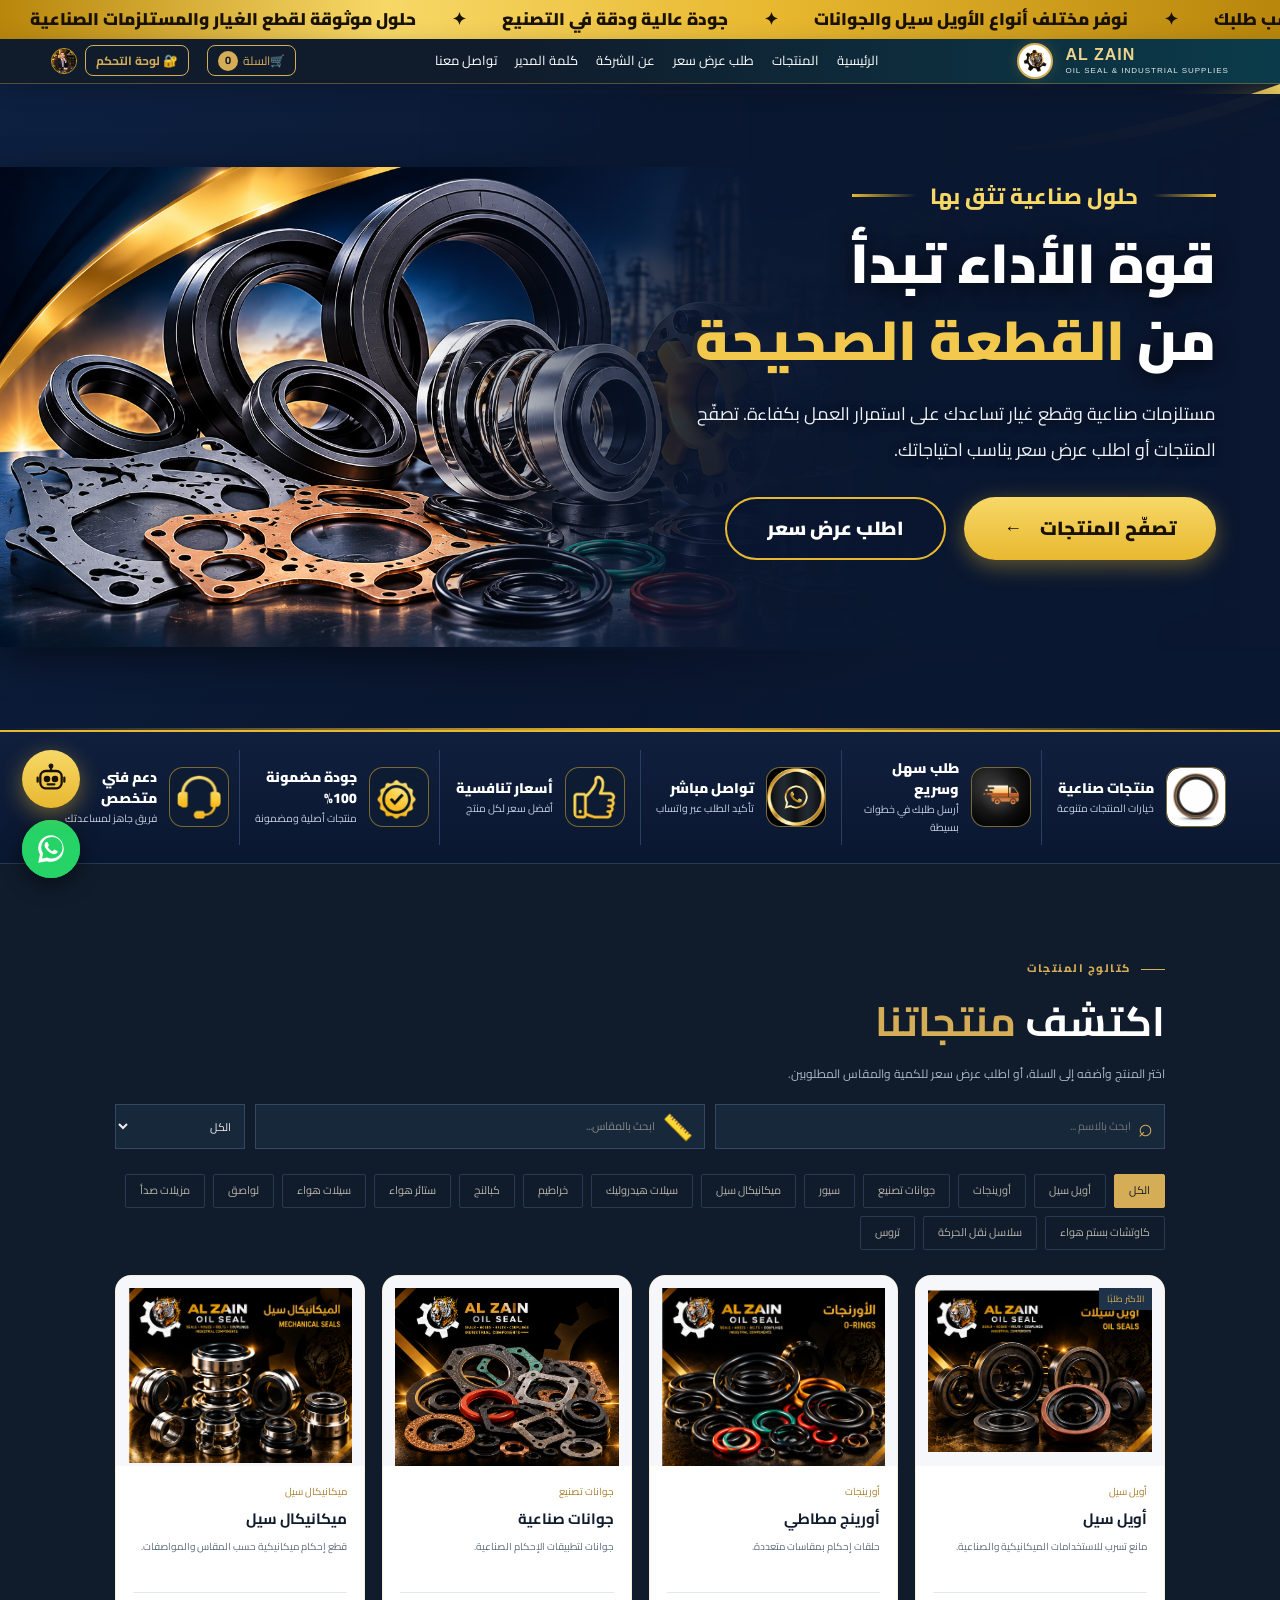
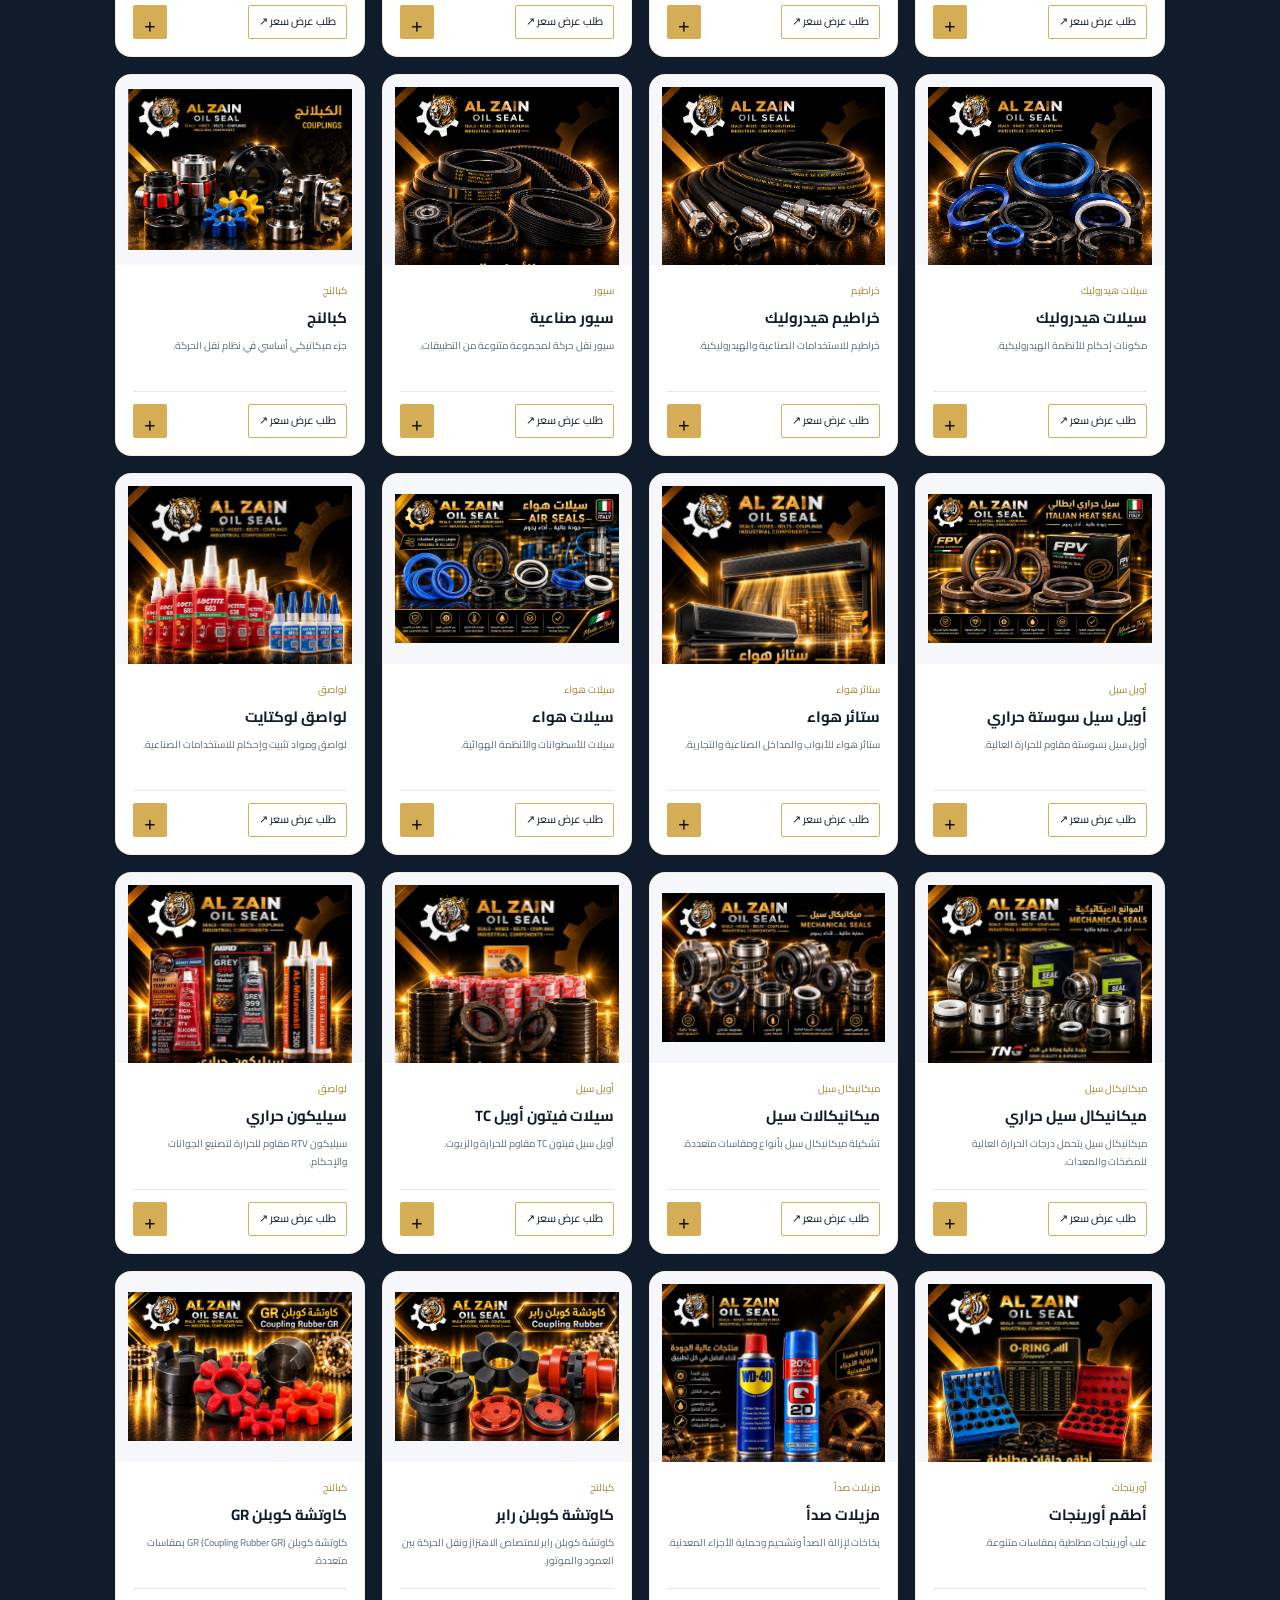
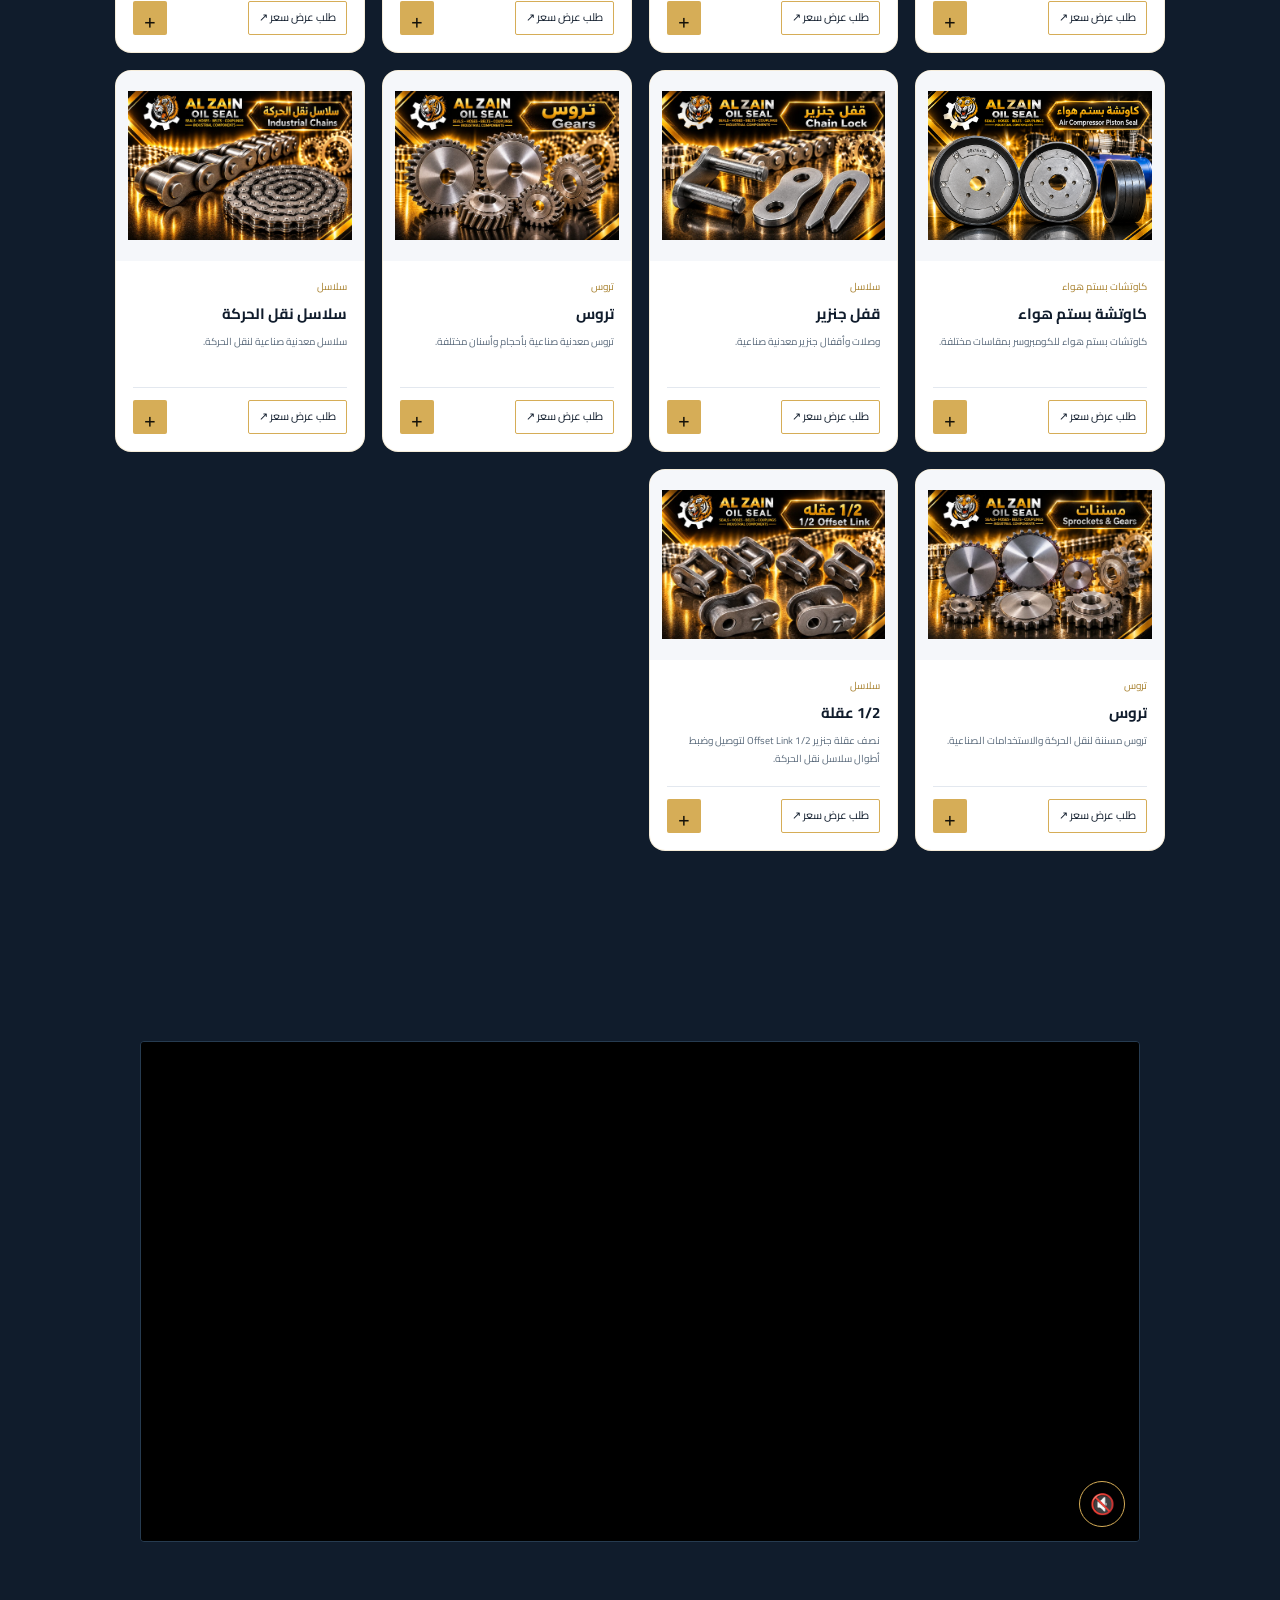
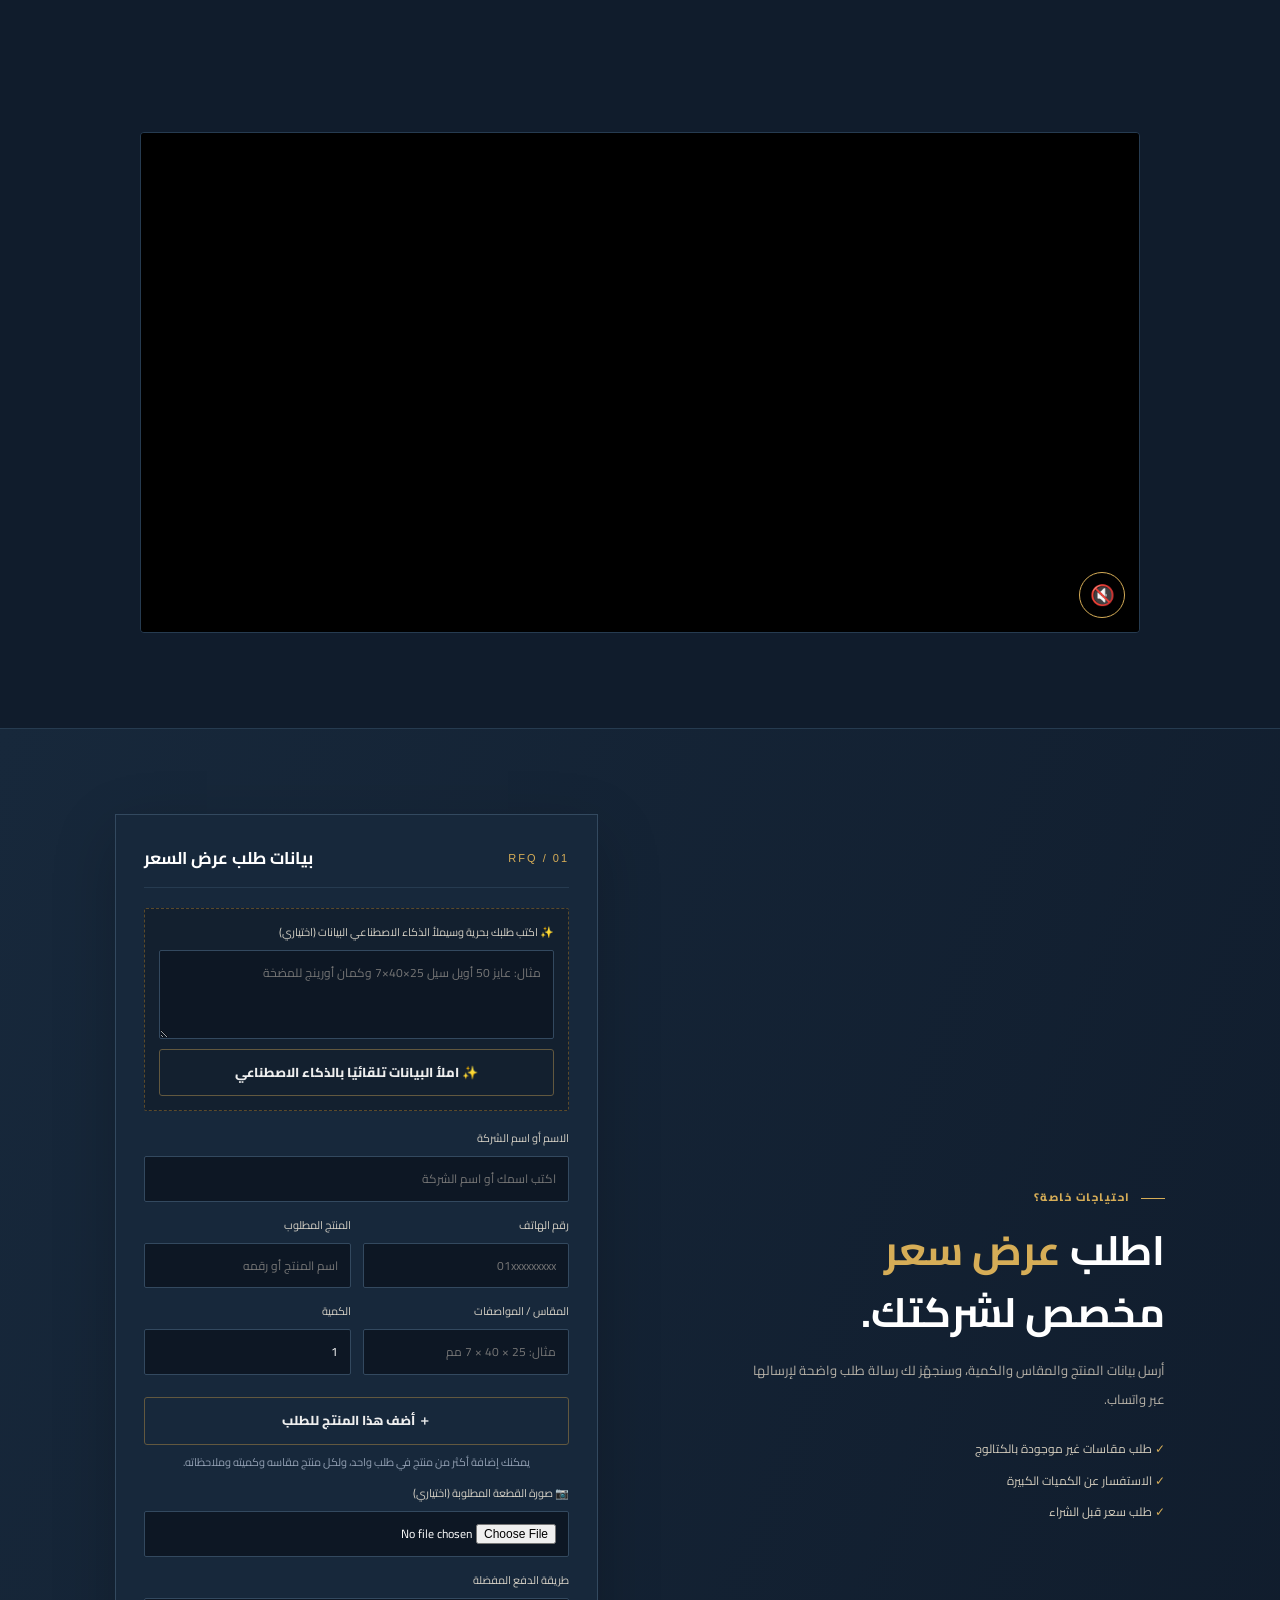
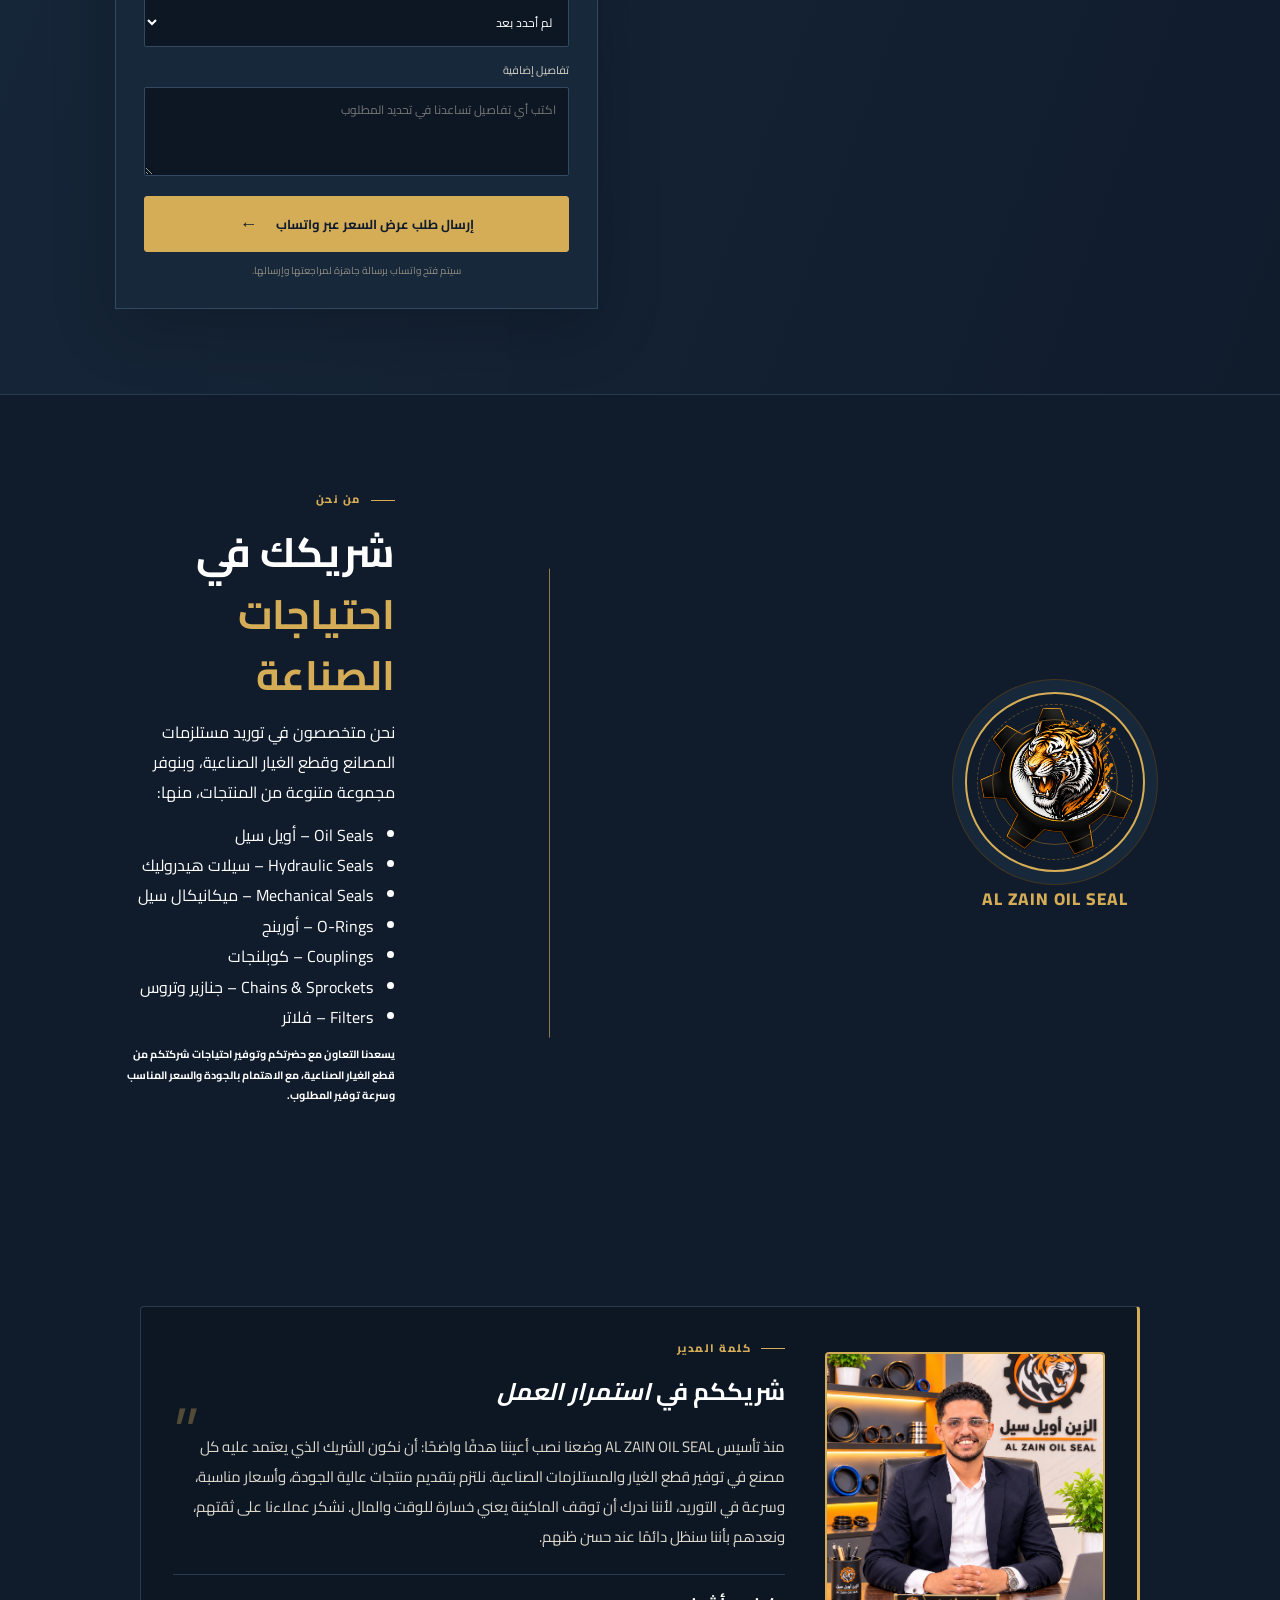
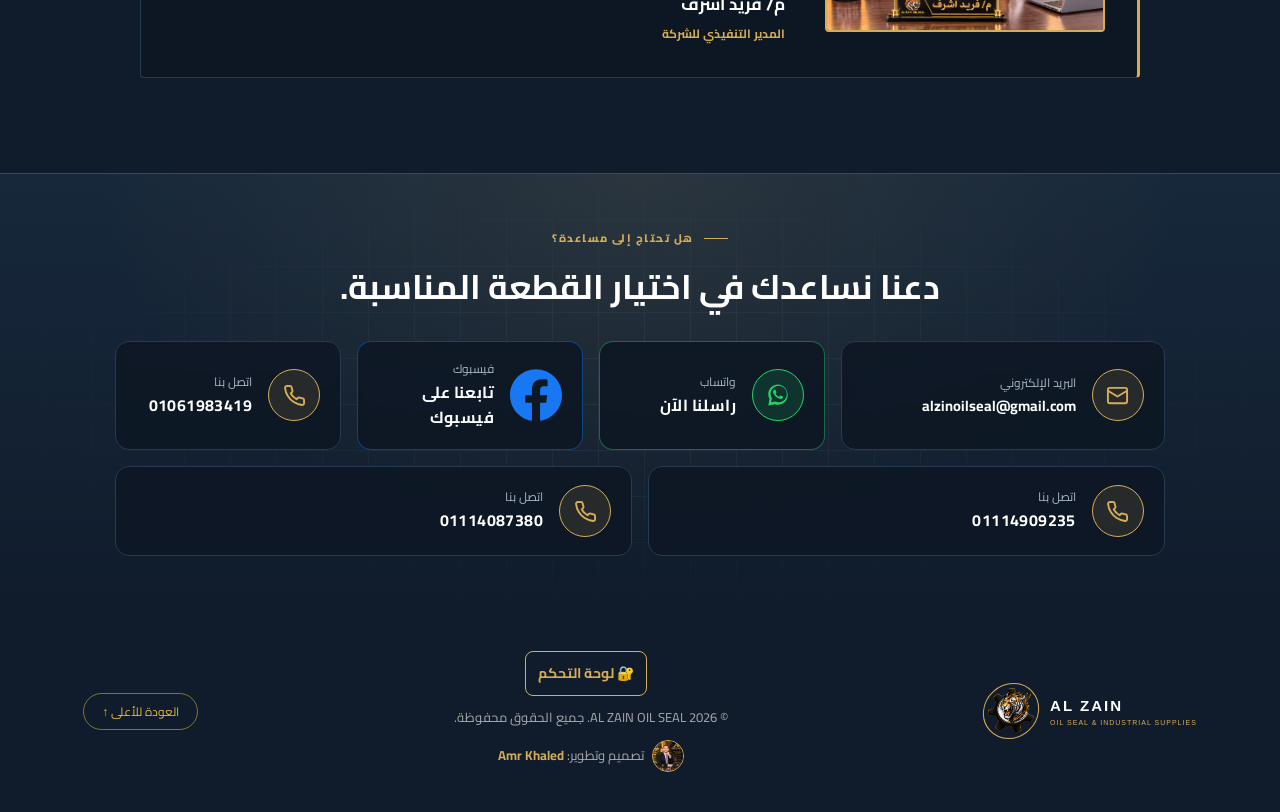
==== commit f7cc4d8e: "Update index.html" ====
--- a/index.html
+++ b/index.html
@@ -36,13 +36,14 @@
         "url": "https://www.alzainoilseal.com/"
       },
       {
-        "@type": "Organization",
-        "name": "AL ZAIN OIL SEAL",
-        "url": "https://www.alzainoilseal.com/",
-        "logo": "https://www.alzainoilseal.com/Al-Zain%20Oil%20Seal/image/Logo.png",
-        "email": "alzinoilseal@gmail.com",
-        "telephone": "+201061983419"
-      }
+  "@type": "Organization",
+  "name": "AL ZAIN OIL SEAL",
+  "url": "https://www.alzainoilseal.com/",
+  "logo": "https://www.alzainoilseal.com/Al-Zain%20Oil%20Seal/image/Logo.png",
+  "email": "alzinoilseal@gmail.com",
+  "telephone": "+201061983419",
+  "sameAs": ["https://www.facebook.com/share/1CULYMmmvi/"]
+}
     ]
   }
   </script>
--- a/extras.css
+++ b/extras.css
@@ -1421,3 +1421,25 @@
     flex: 1 1 100%;
   }
 }
+/* كارت فيسبوك */
+.contact-strip .contact-card.contact-fb {
+  border-color: rgba(24, 119, 242, .45);
+}
+.contact-strip .contact-card.contact-fb .contact-ico {
+  background: transparent;
+  border: 0;
+  color: #1877F2;
+}
+.contact-strip .contact-card.contact-fb .contact-ico svg {
+  width: 52px;
+  height: 52px;
+  fill: currentColor;
+  stroke: none;
+}
+.contact-strip .contact-card.contact-fb:hover { border-color: #1877F2; }
+.contact-strip .contact-card.contact-fb:hover .contact-ico {
+  background: transparent;
+  color: #4C9AFF;
+  transform: scale(1.08);
+}
+.contact-strip .contact-card.contact-fb::after { background: #1877F2; }
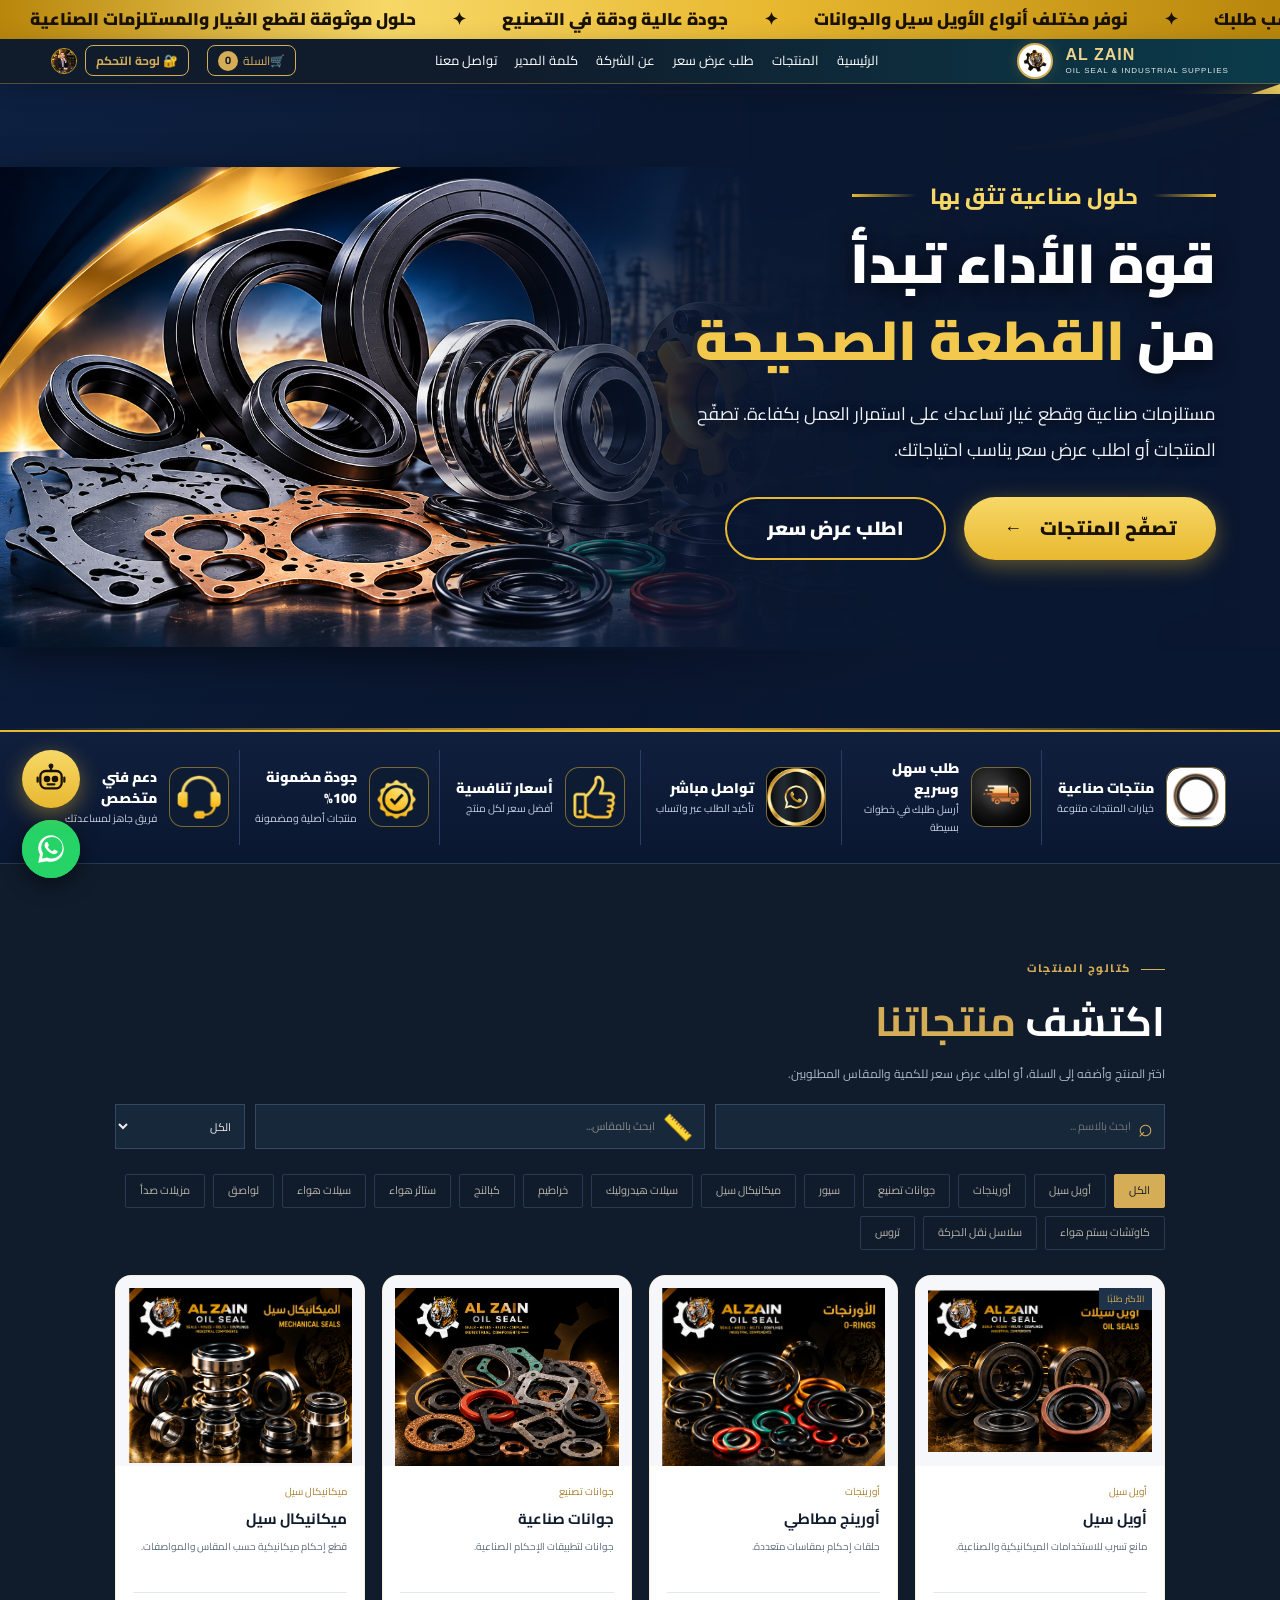
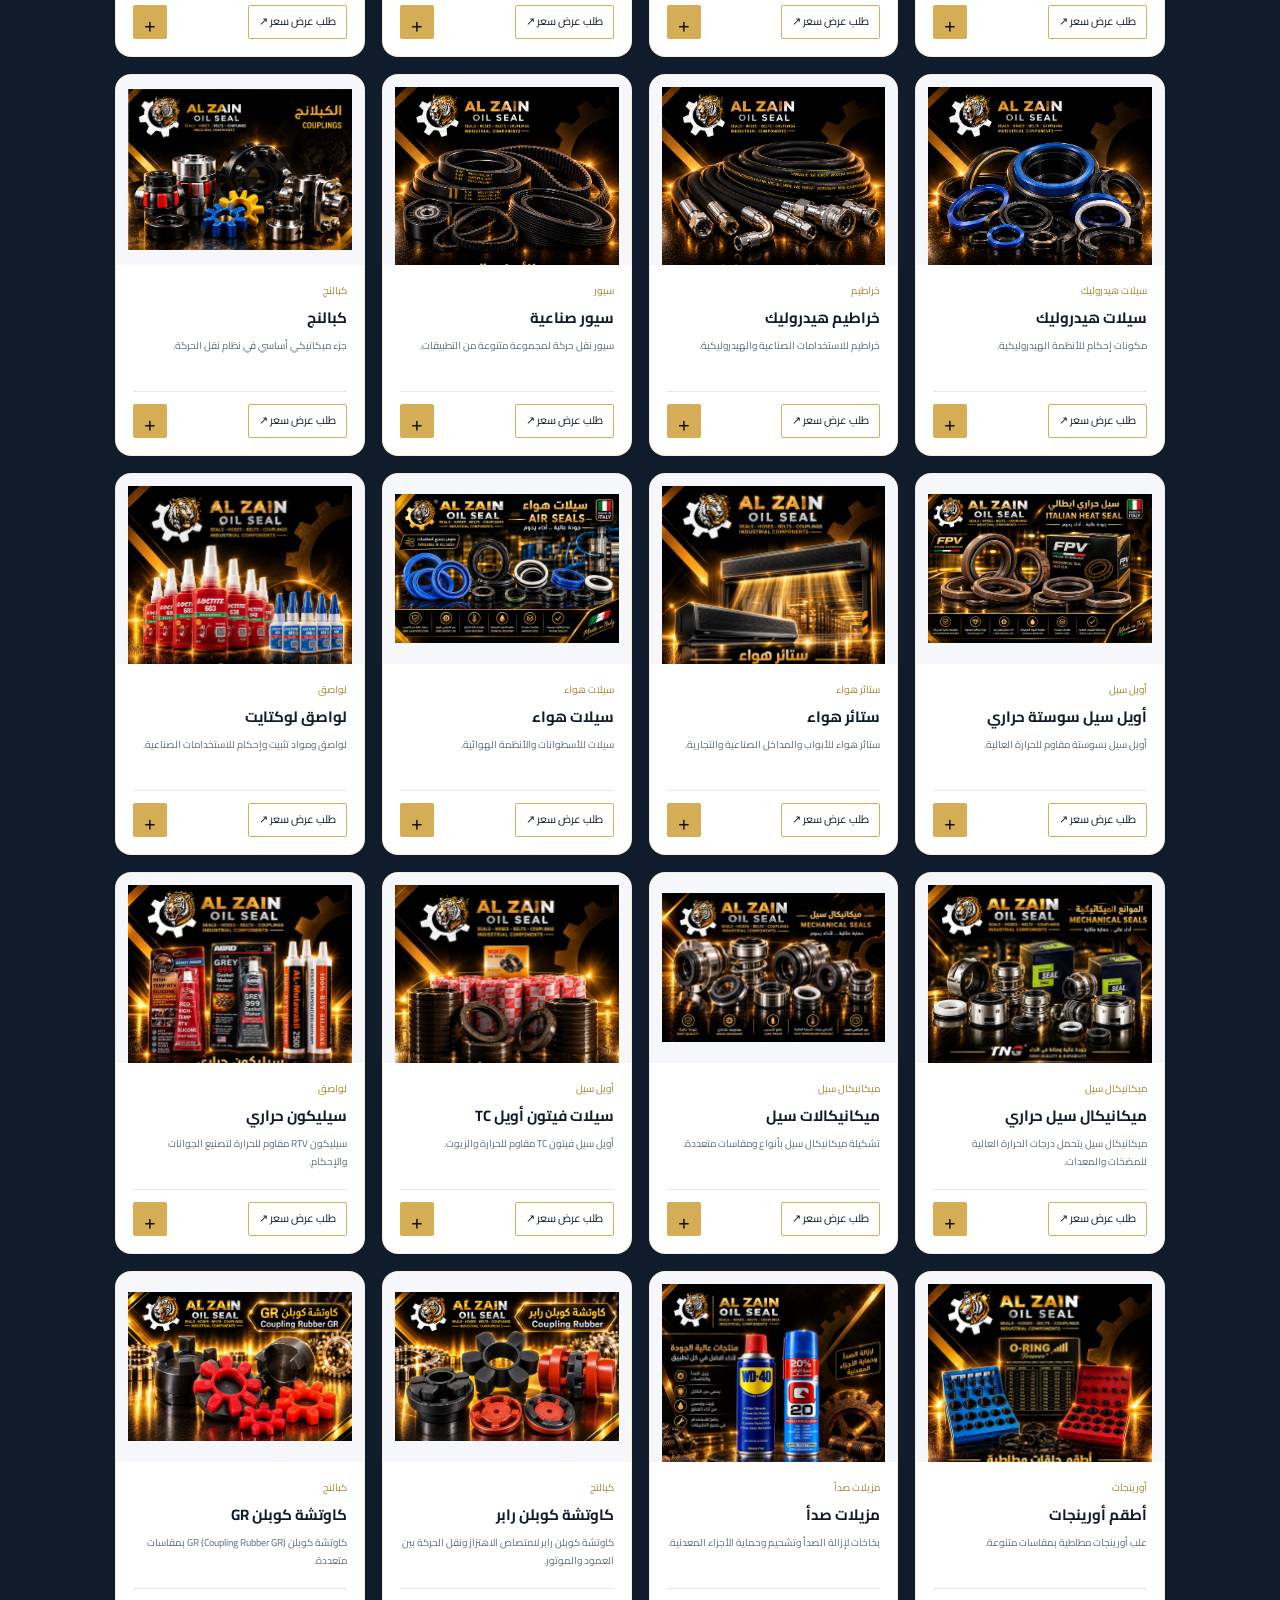
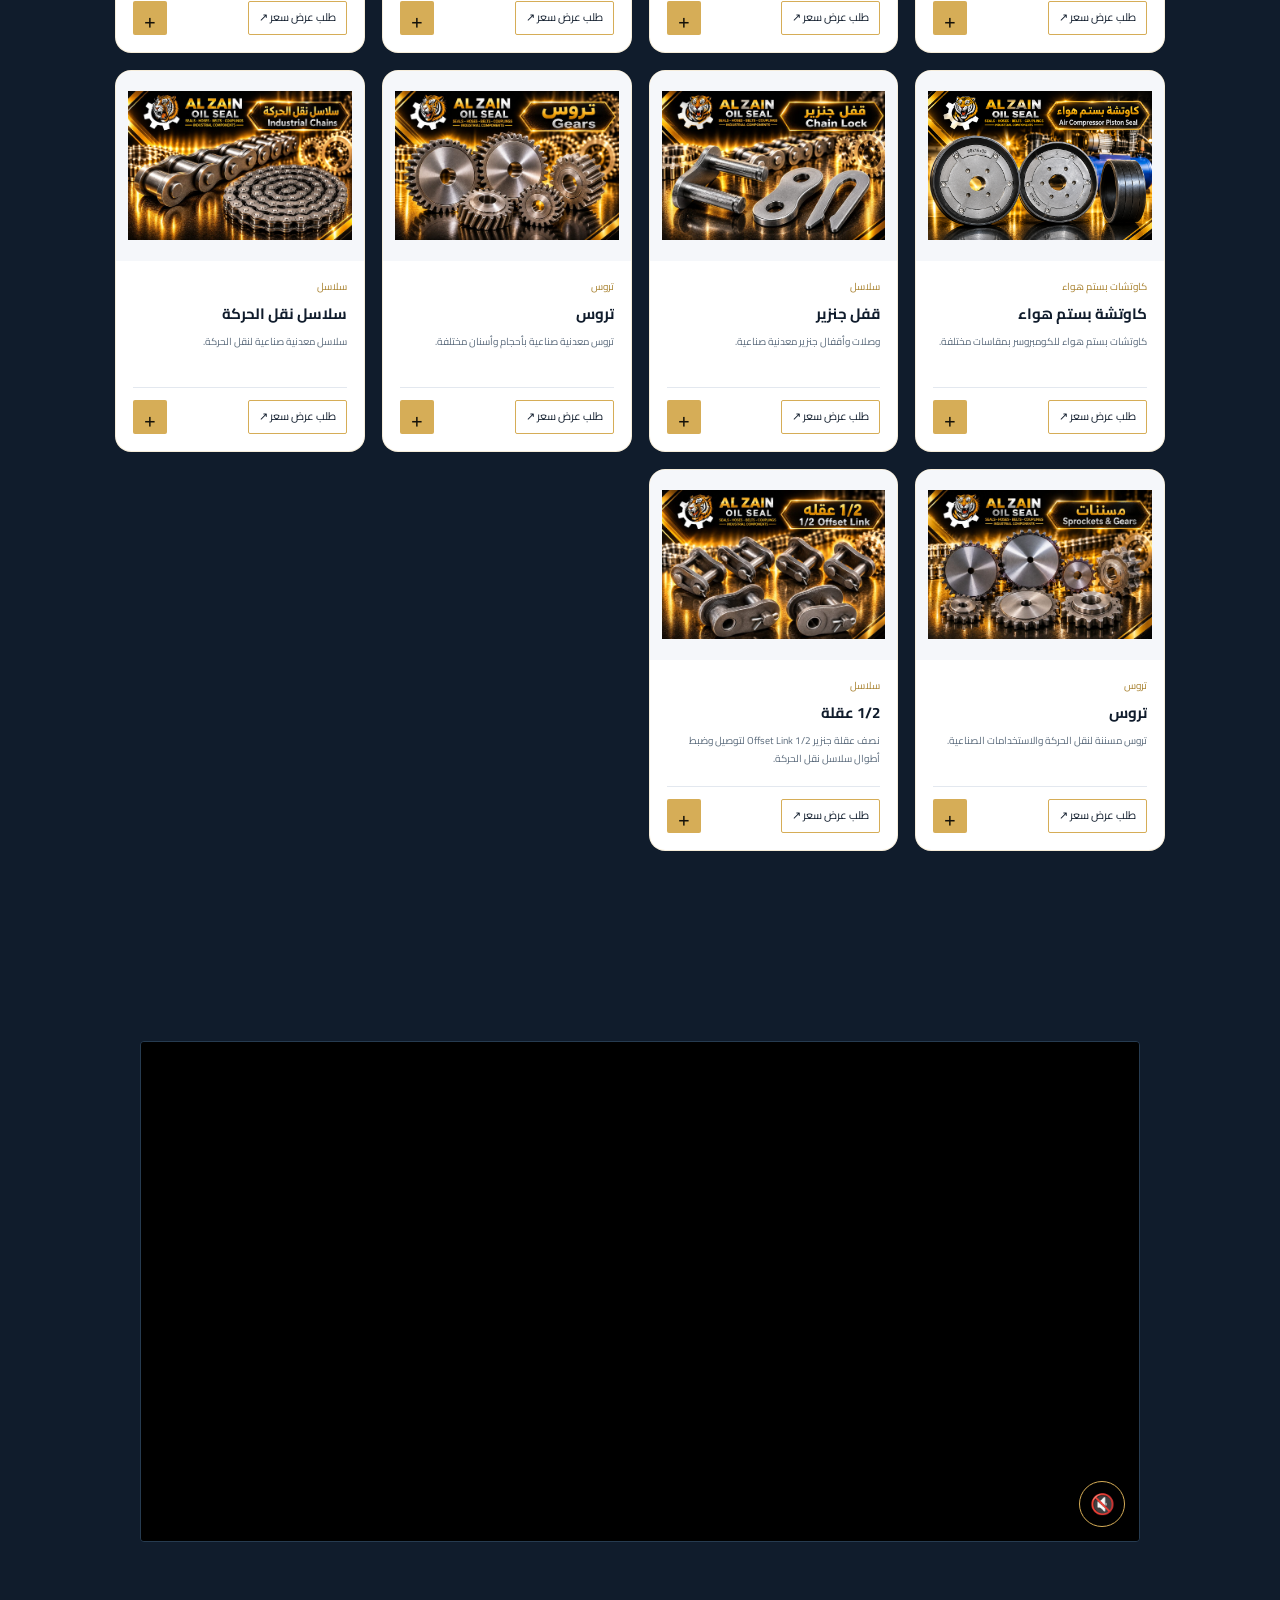
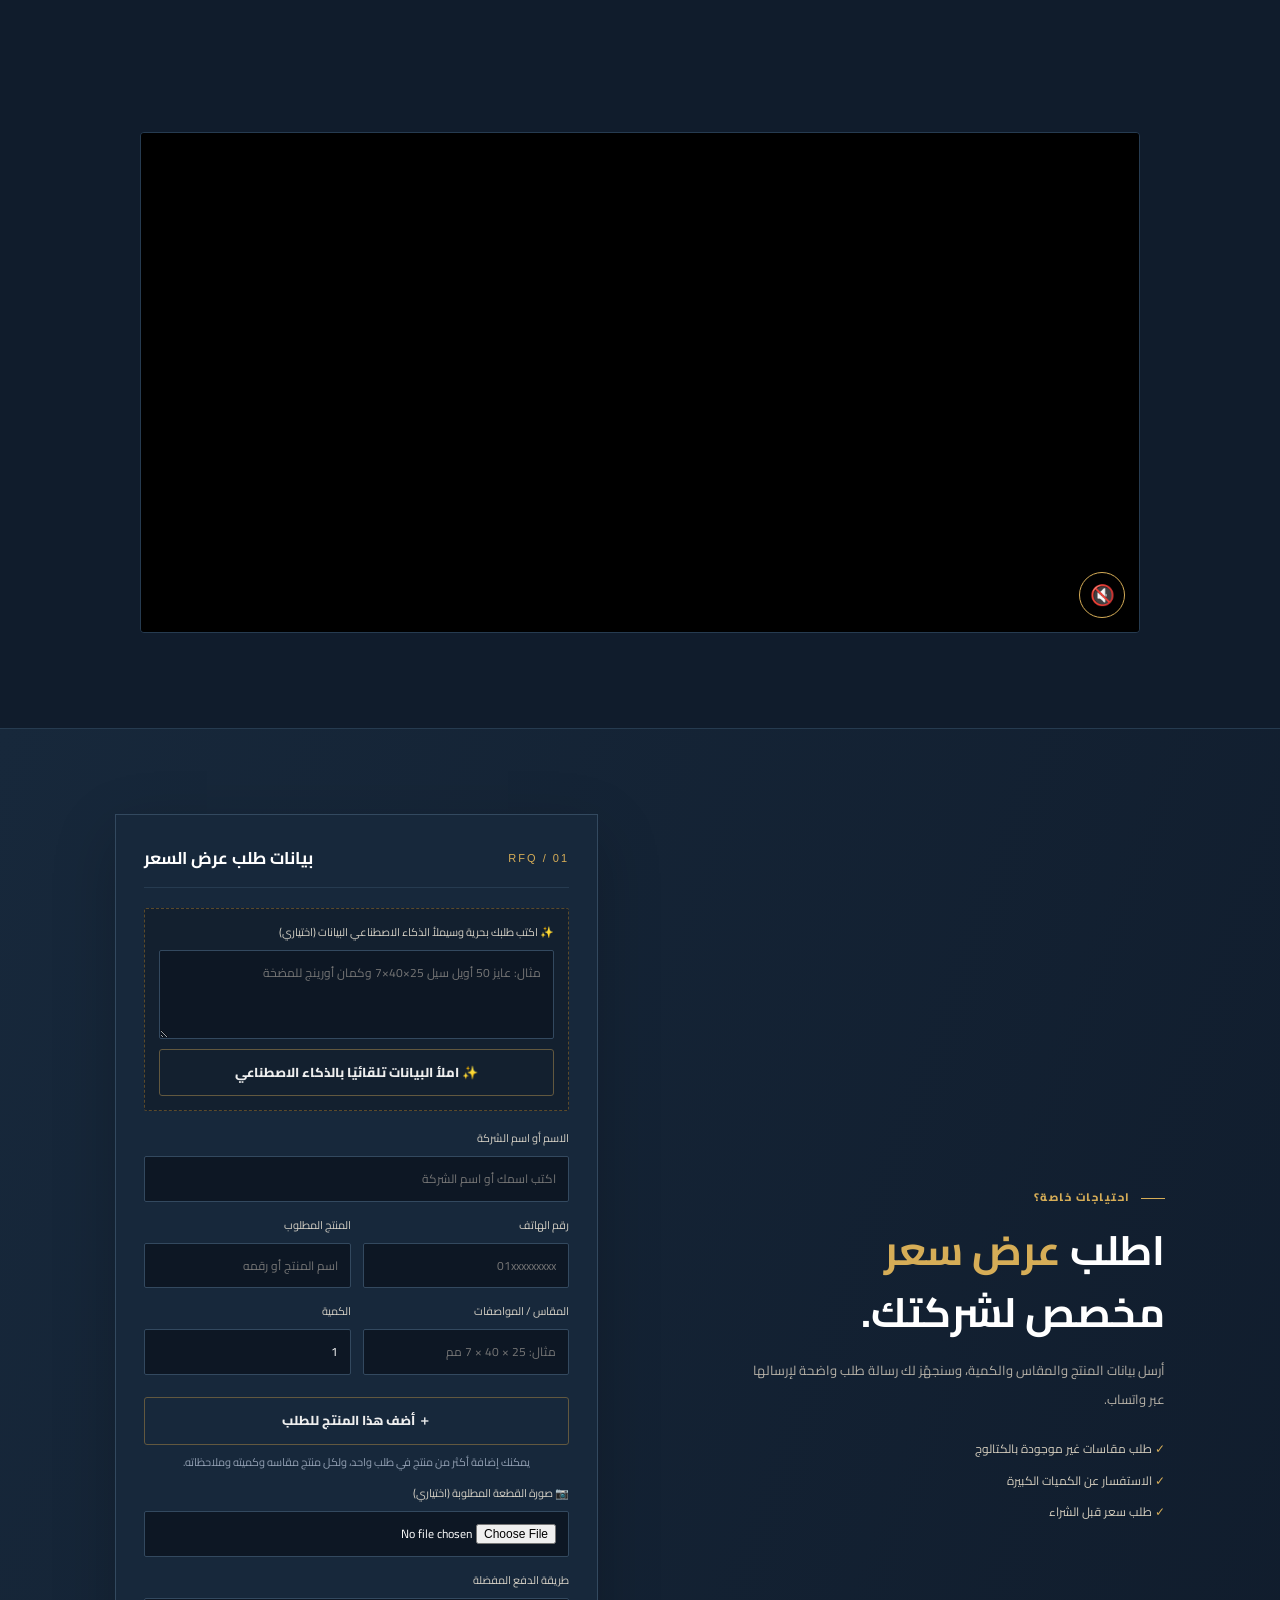
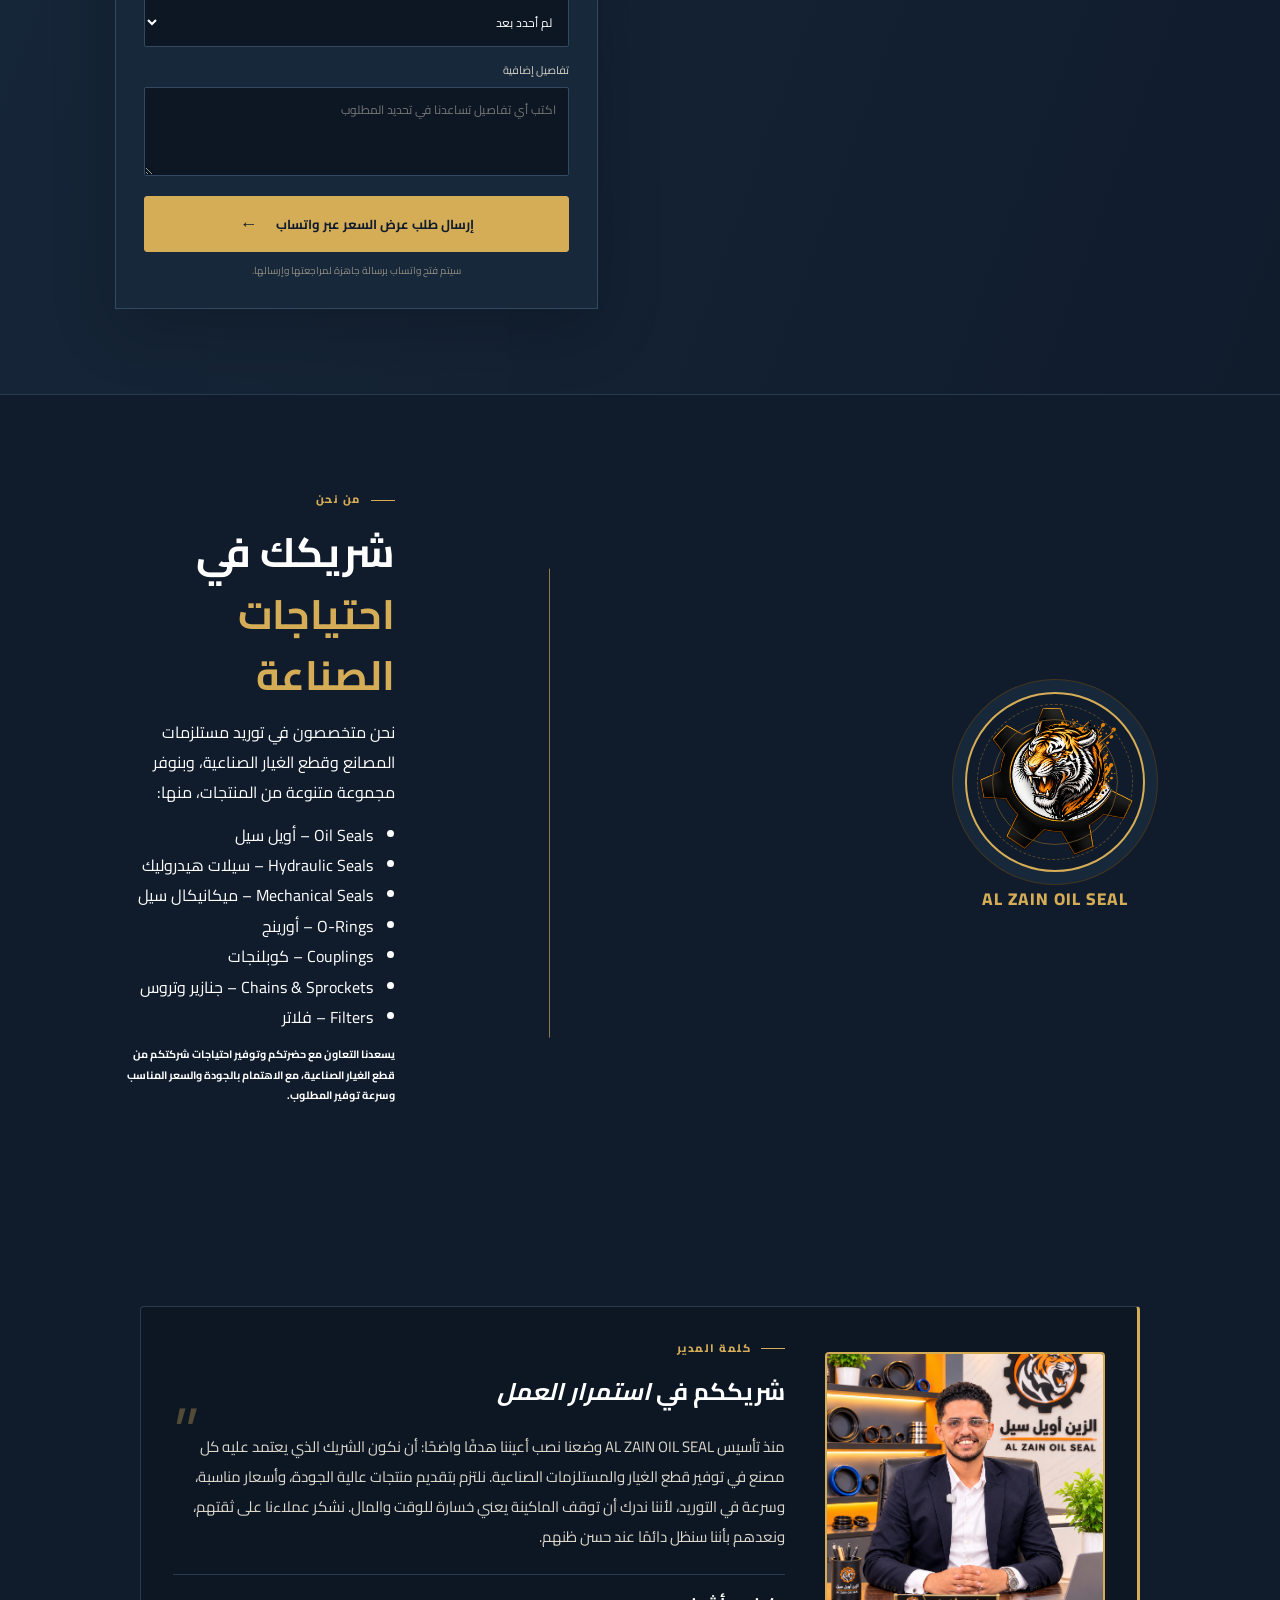
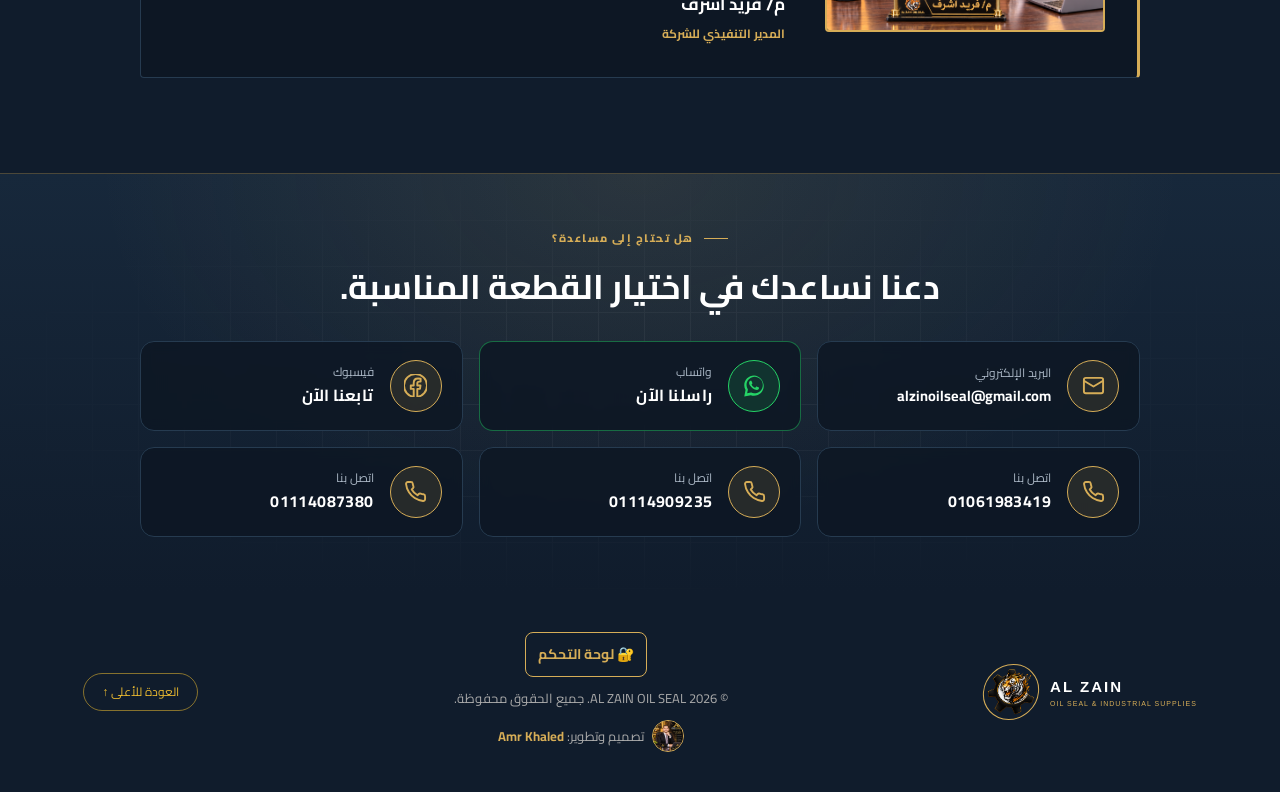
==== commit c64bcdb2: "Update Facebook follow text to 'تابعنا الآن'" ====
--- a/index.html
+++ b/index.html
@@ -386,7 +386,7 @@
   </span>
   <span class="contact-txt">
     <small>فيسبوك</small>
-    <strong>تابعنا على فيسبوك</strong>
+    <strong>تابعنا الآن</strong>
   </span>
 </a>
     <a class="contact-card" href="tel:+201061983419">
--- a/extras.css
+++ b/extras.css
@@ -1376,38 +1376,33 @@
   .contact-strip .contact-card::after,
   .contact-strip .contact-ico { transition: none !important; transform: none !important; }
 }
-/* ===== ضبط كروت التواصل ===== */
+/* ===== ضبط كروت التواصل (شبكة 3×2) ===== */
 .contact-strip .contact-cards {
-  display: flex !important;
-  flex-wrap: wrap;
-  justify-content: center;
+  display: grid !important;
+  grid-template-columns: repeat(3, minmax(0, 1fr));
   gap: 16px;
   width: 100%;
-  max-width: 1280px;
+  max-width: 1000px;
   margin: 0 auto !important;
   padding: 0 !important;
 }
 
-.contact-strip .contact-card {
-  flex: 1 1 210px;
-  max-width: 100%;
+.contact-strip .contact-card,
+.contact-strip .contact-card[href^="mailto"] {
+  flex: none;
+  width: 100%;
+  min-width: 0;
   padding: 18px 20px;
-}
-
-/* كارت الإيميل أعرض علشان العنوان ما يتقطعش */
-.contact-strip .contact-card[href^="mailto"] {
-  flex: 1.5 1 300px;
 }
 
 .contact-strip .contact-card[href^="mailto"] .contact-txt strong {
   font-size: 14.5px;
   letter-spacing: 0;
   white-space: nowrap;
-  overflow-wrap: normal;
   direction: ltr;
 }
 
-/* أيقونة واتساب (ممتلئة مش خطوط) */
+/* أيقونة واتساب (ممتلئة) */
 .contact-strip .contact-wa .contact-ico svg {
   width: 26px;
   height: 26px;
@@ -1415,31 +1410,16 @@
   stroke: none;
 }
 
+/* تابلت */
+@media (max-width: 900px) {
+  .contact-strip .contact-cards {
+    grid-template-columns: repeat(2, minmax(0, 1fr));
+  }
+}
+
+/* موبايل */
 @media (max-width: 600px) {
-  .contact-strip .contact-card,
-  .contact-strip .contact-card[href^="mailto"] {
-    flex: 1 1 100%;
-  }
-}
-/* كارت فيسبوك */
-.contact-strip .contact-card.contact-fb {
-  border-color: rgba(24, 119, 242, .45);
-}
-.contact-strip .contact-card.contact-fb .contact-ico {
-  background: transparent;
-  border: 0;
-  color: #1877F2;
-}
-.contact-strip .contact-card.contact-fb .contact-ico svg {
-  width: 52px;
-  height: 52px;
-  fill: currentColor;
-  stroke: none;
-}
-.contact-strip .contact-card.contact-fb:hover { border-color: #1877F2; }
-.contact-strip .contact-card.contact-fb:hover .contact-ico {
-  background: transparent;
-  color: #4C9AFF;
-  transform: scale(1.08);
-}
-.contact-strip .contact-card.contact-fb::after { background: #1877F2; }
+  .contact-strip .contact-cards {
+    grid-template-columns: 1fr;
+  }
+}
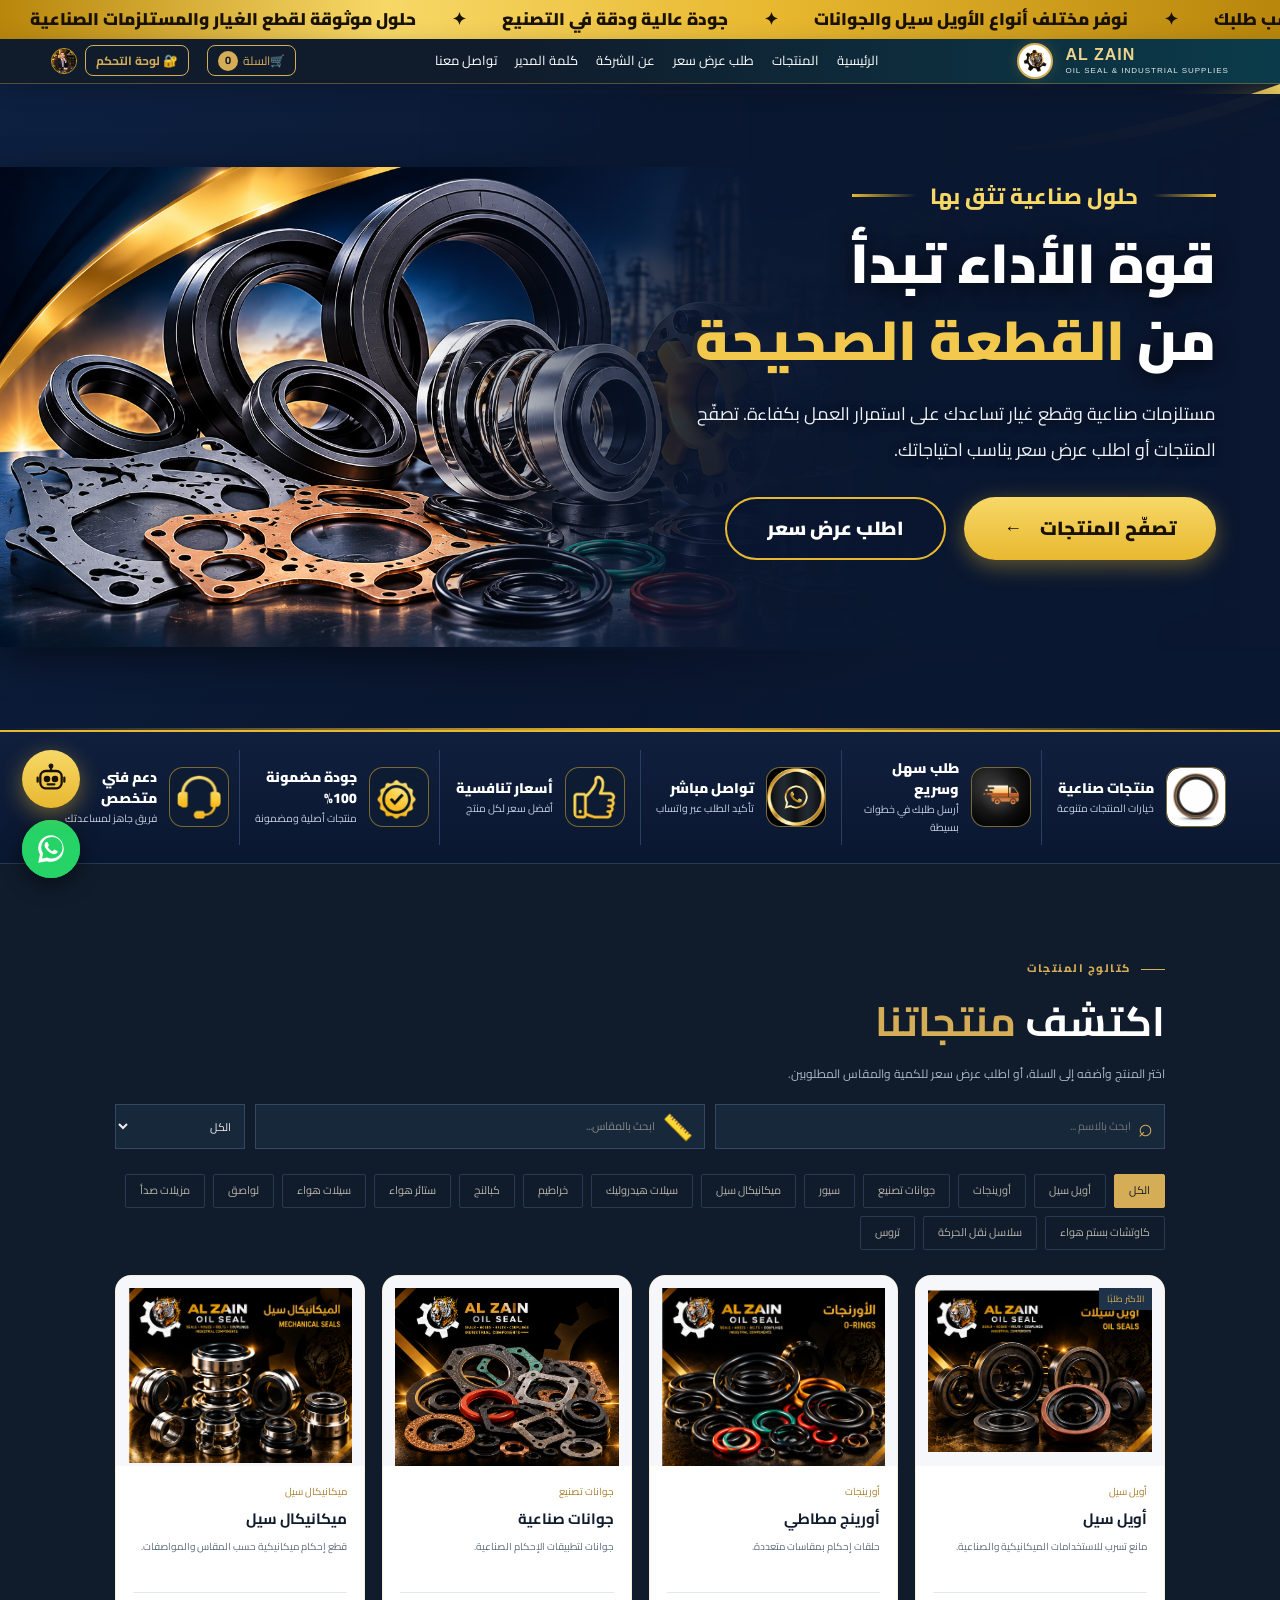
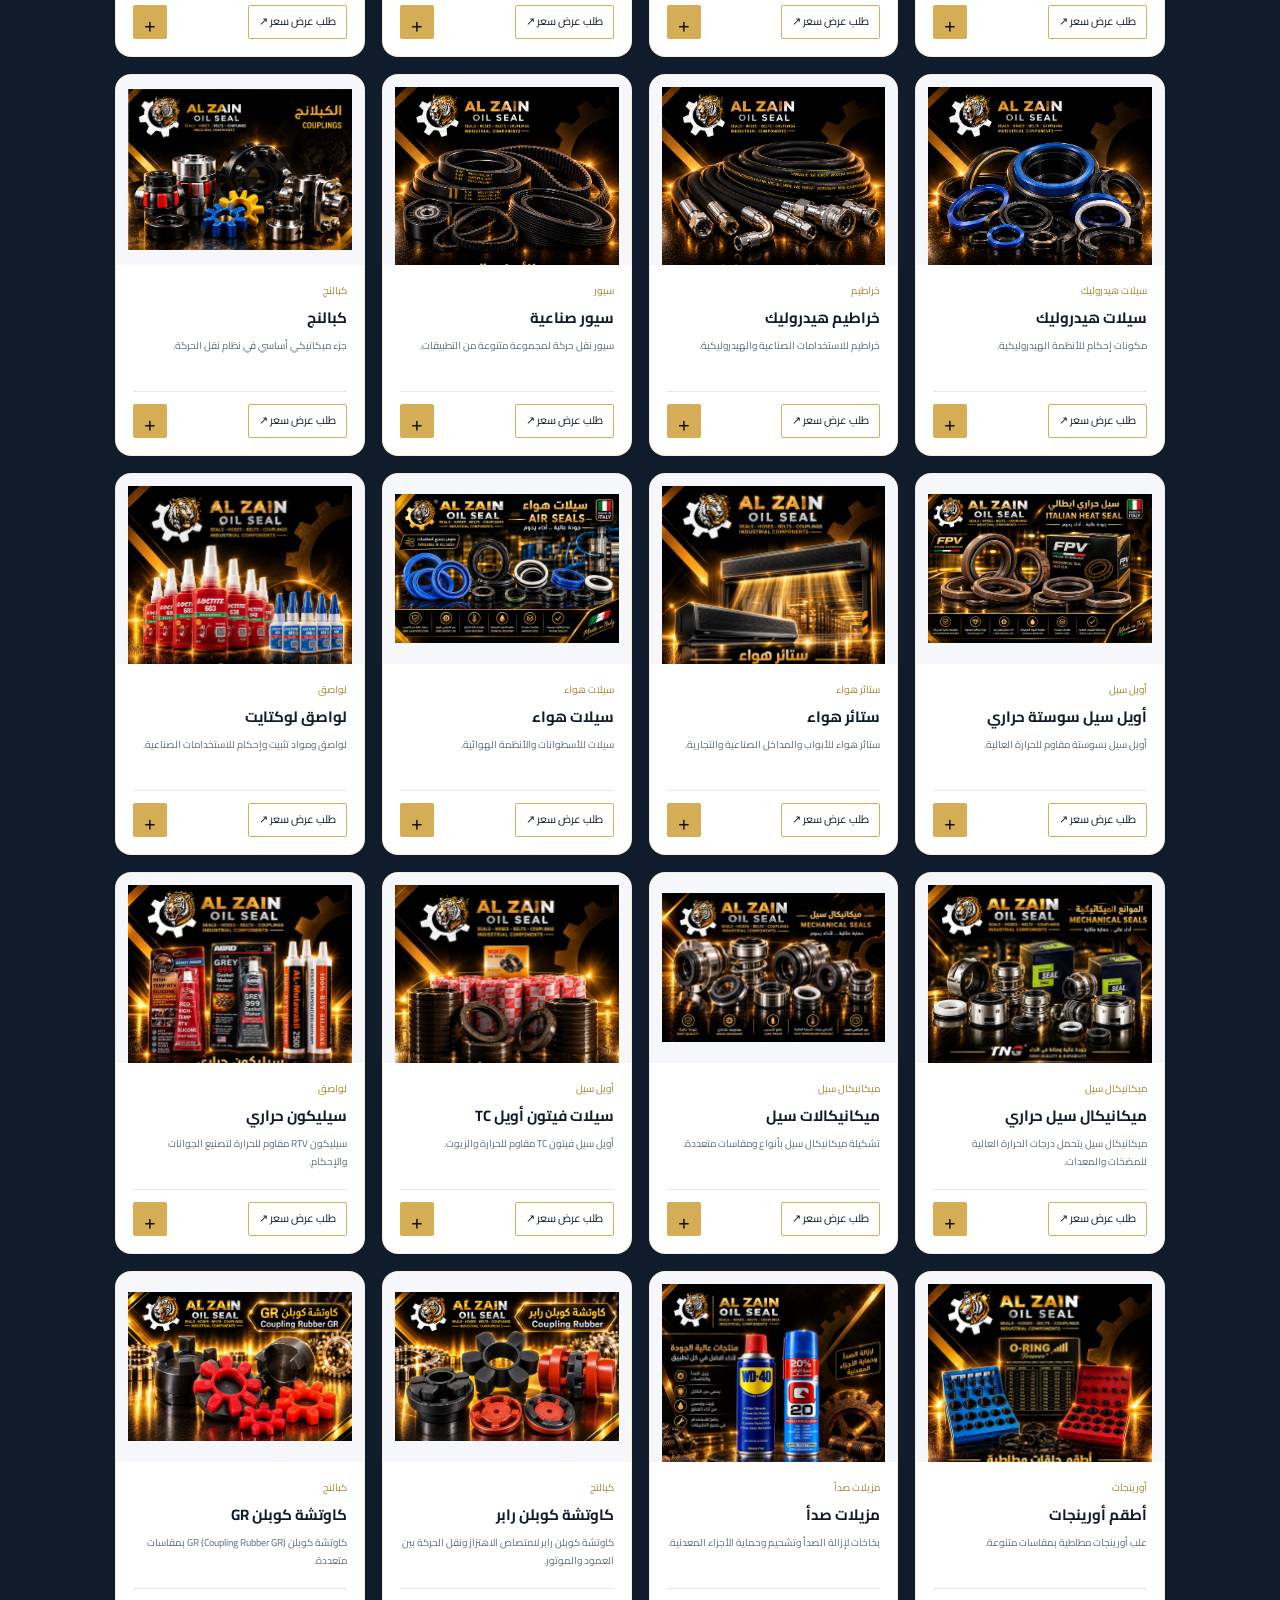
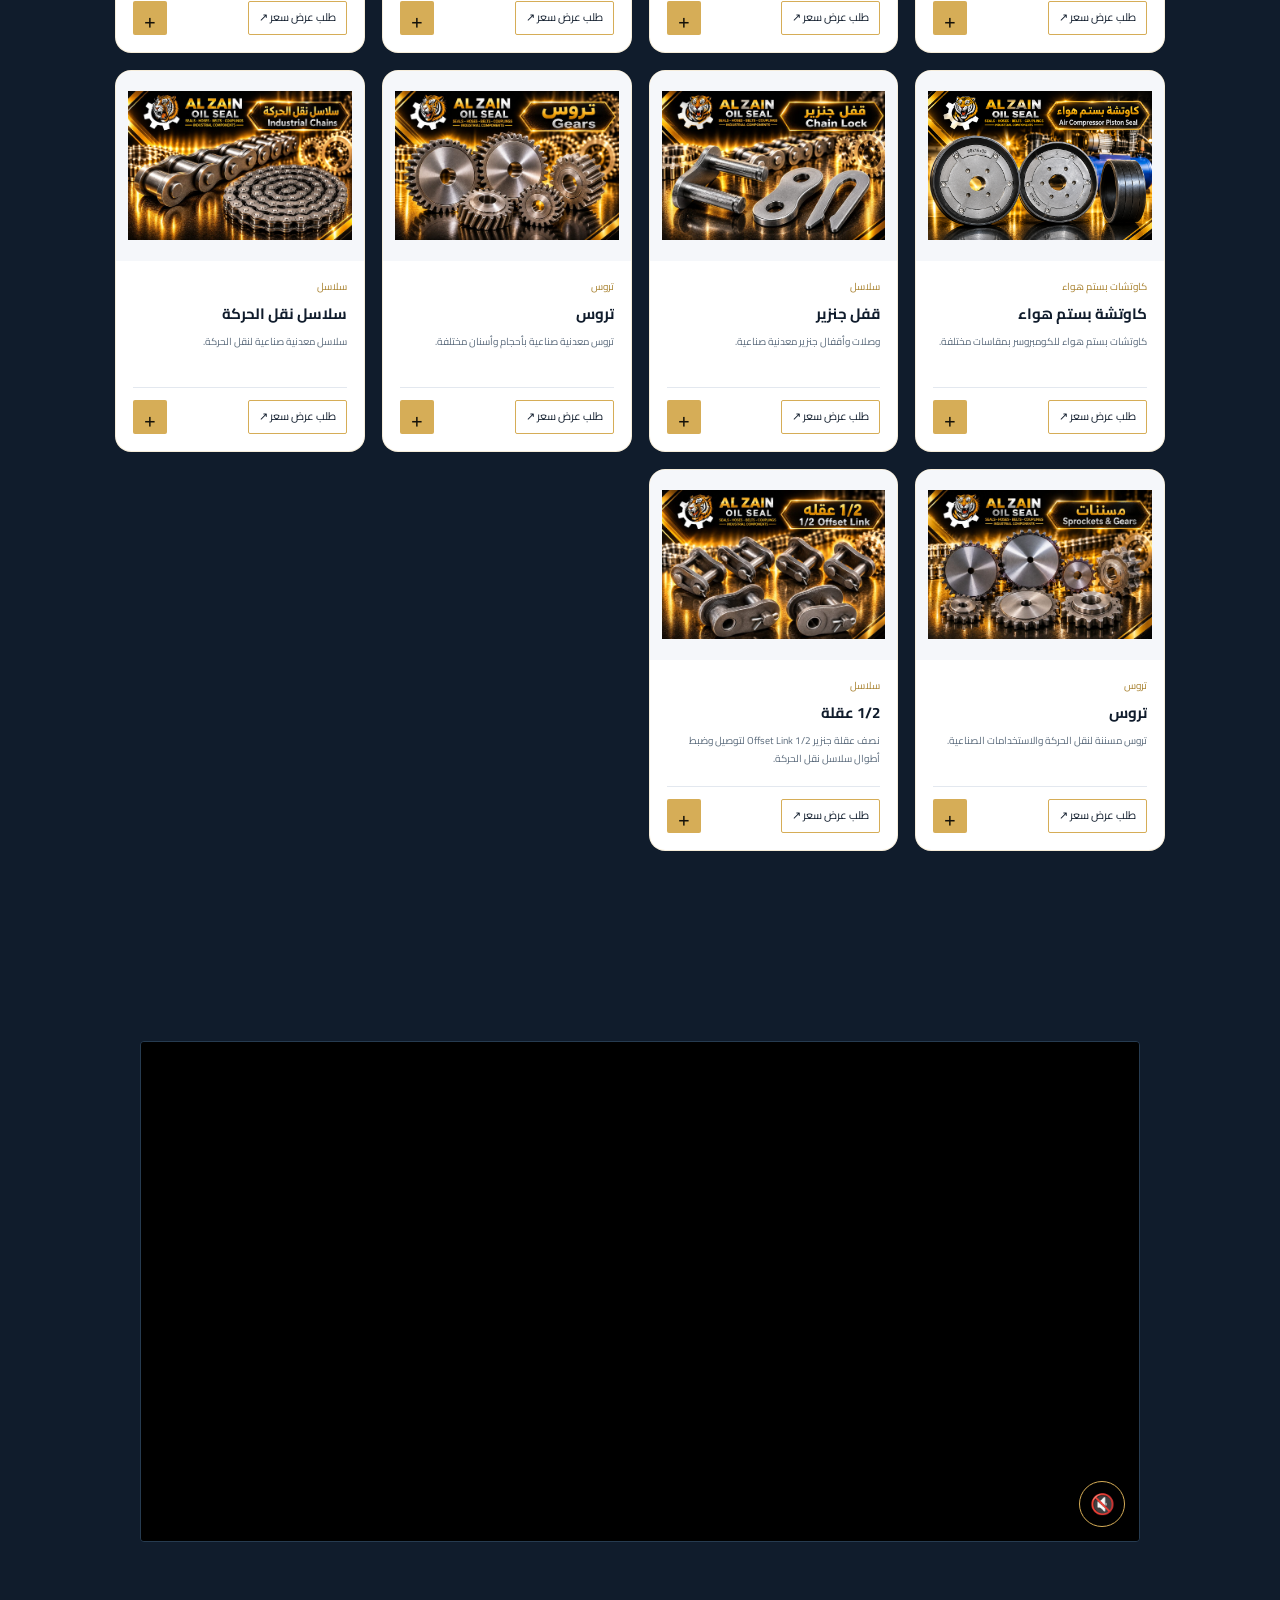
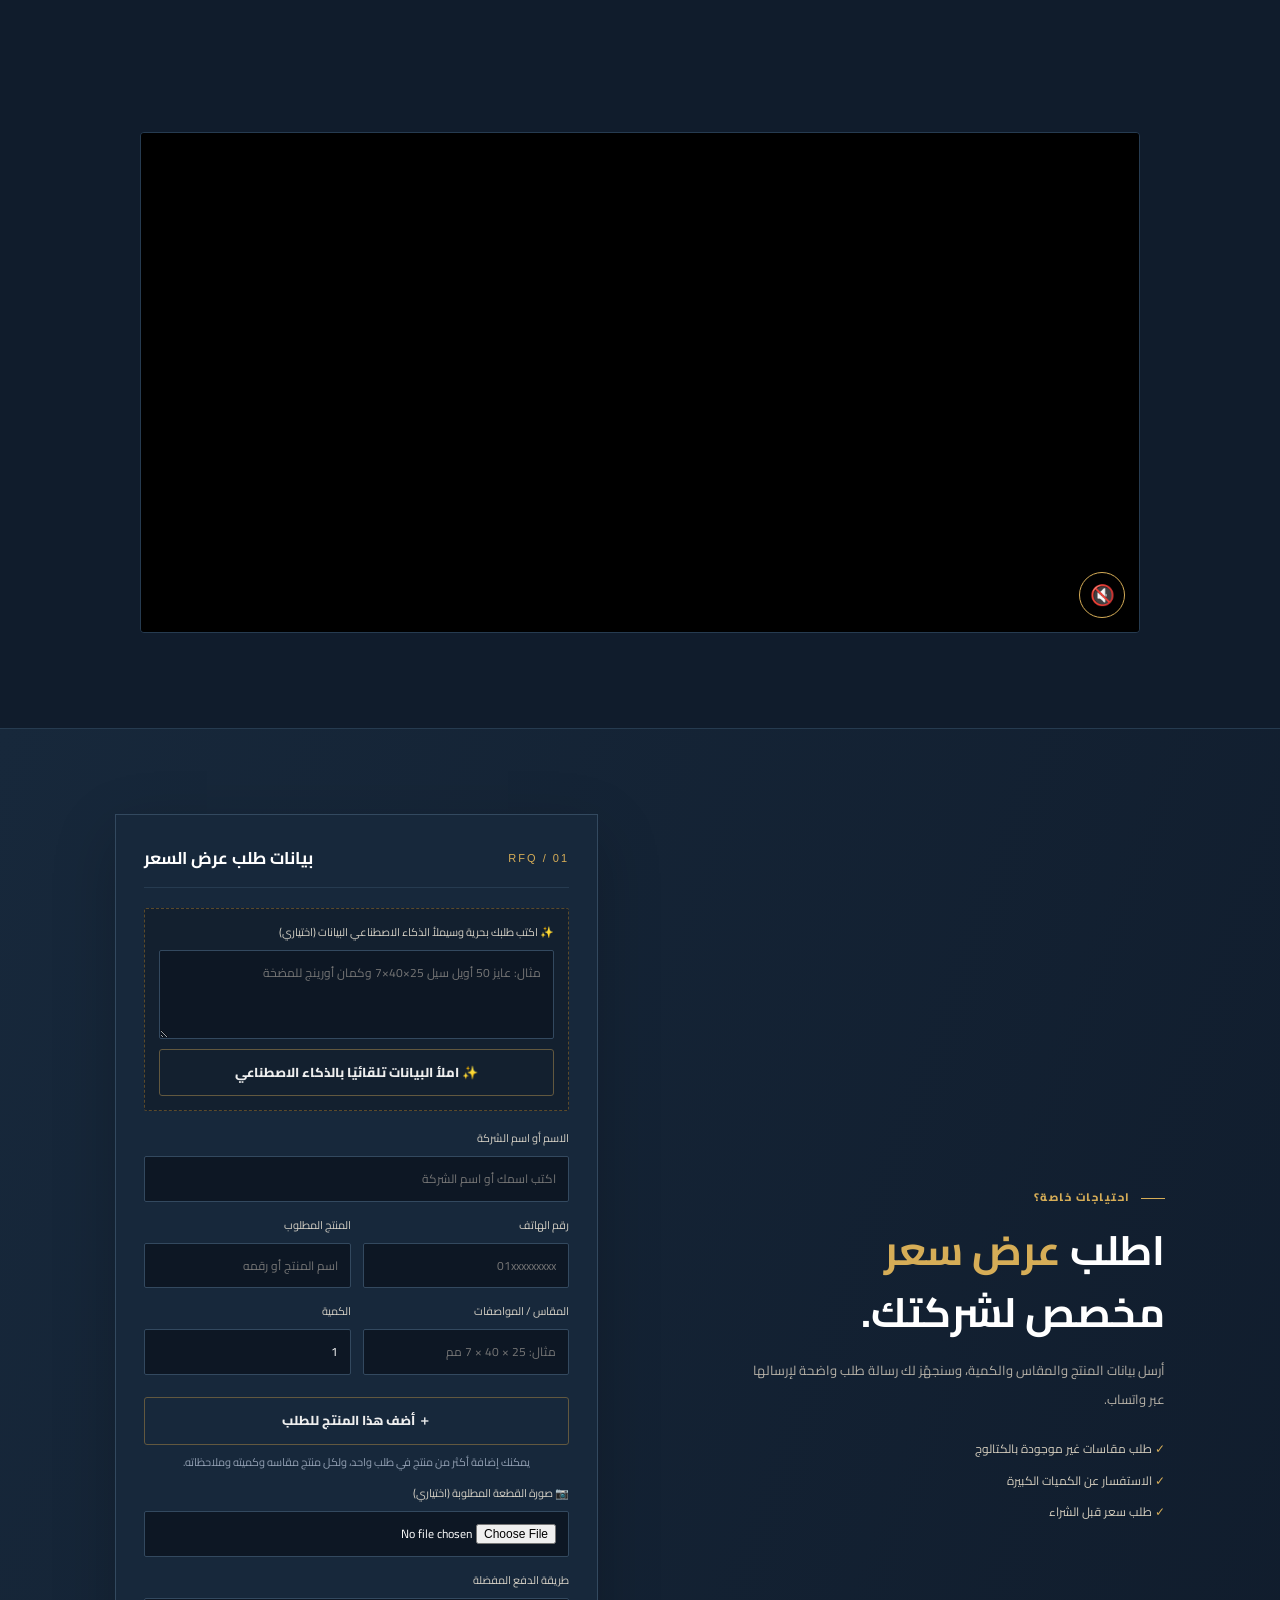
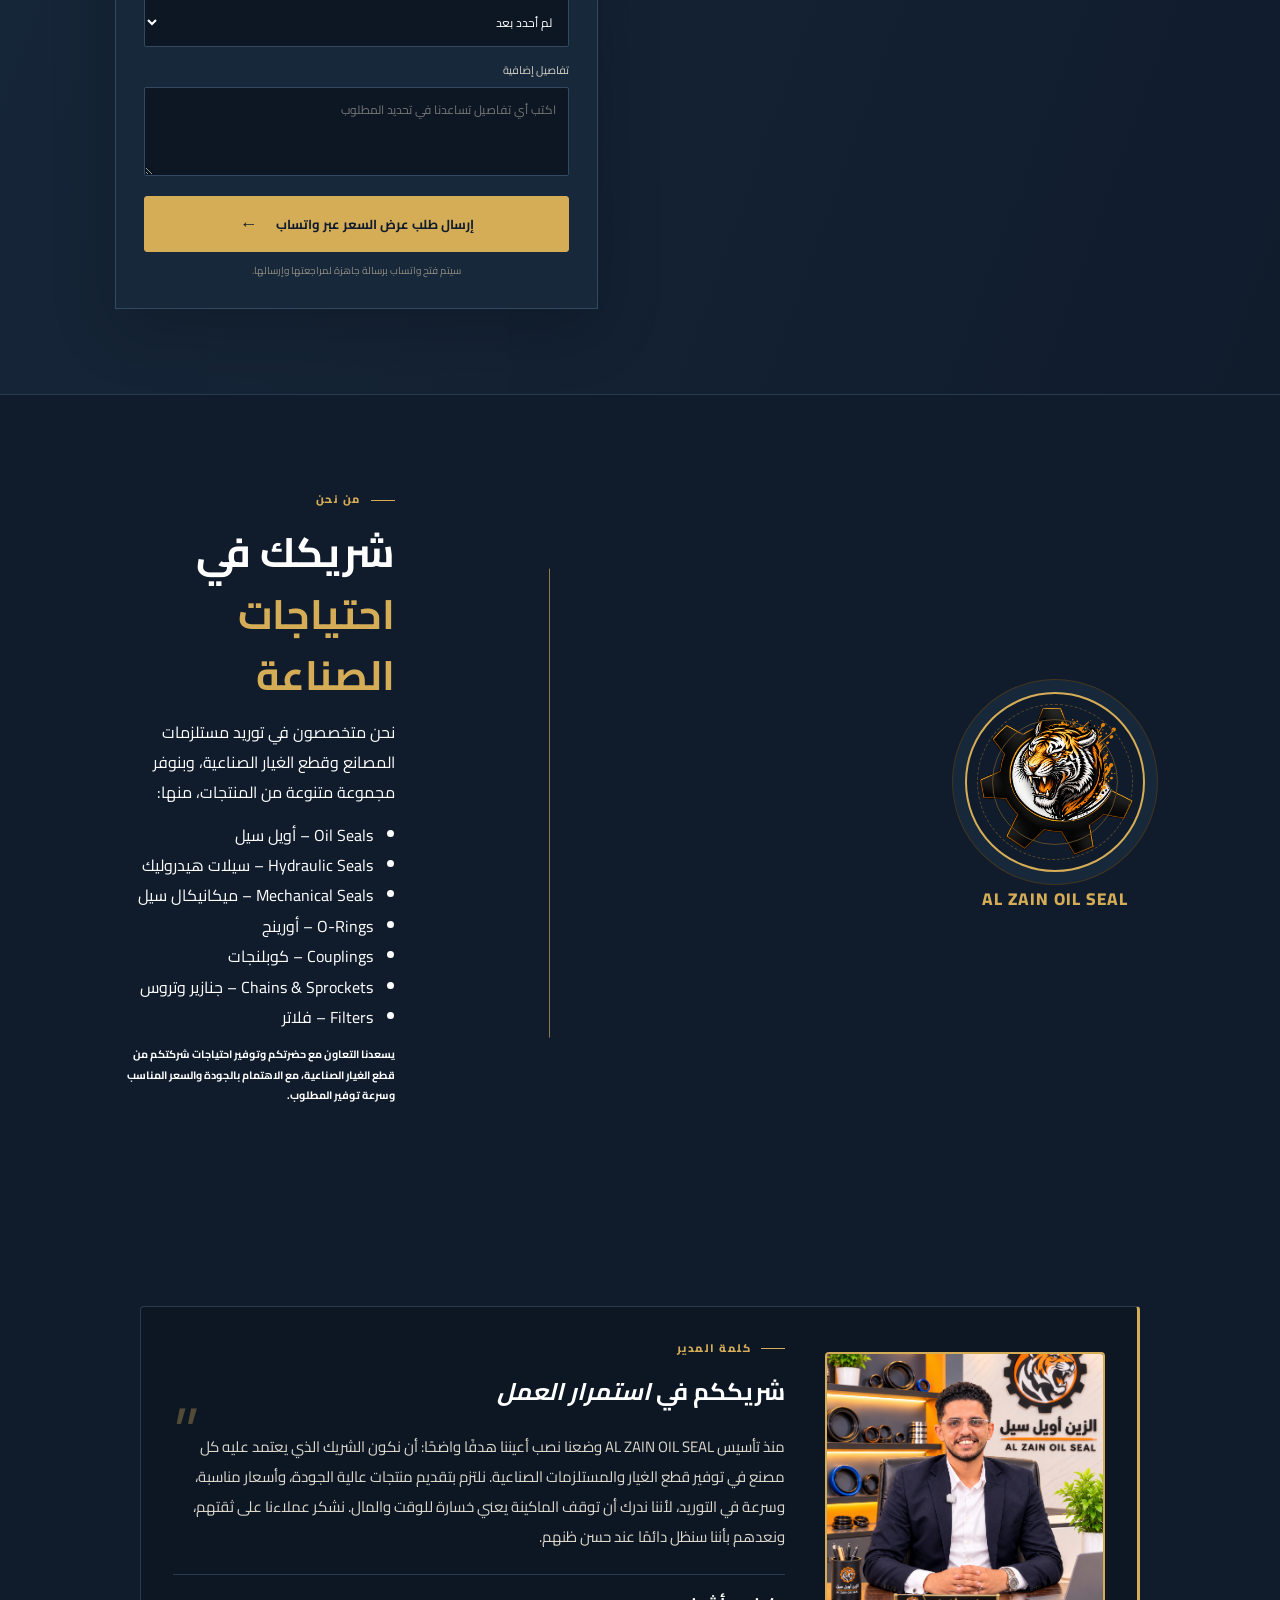
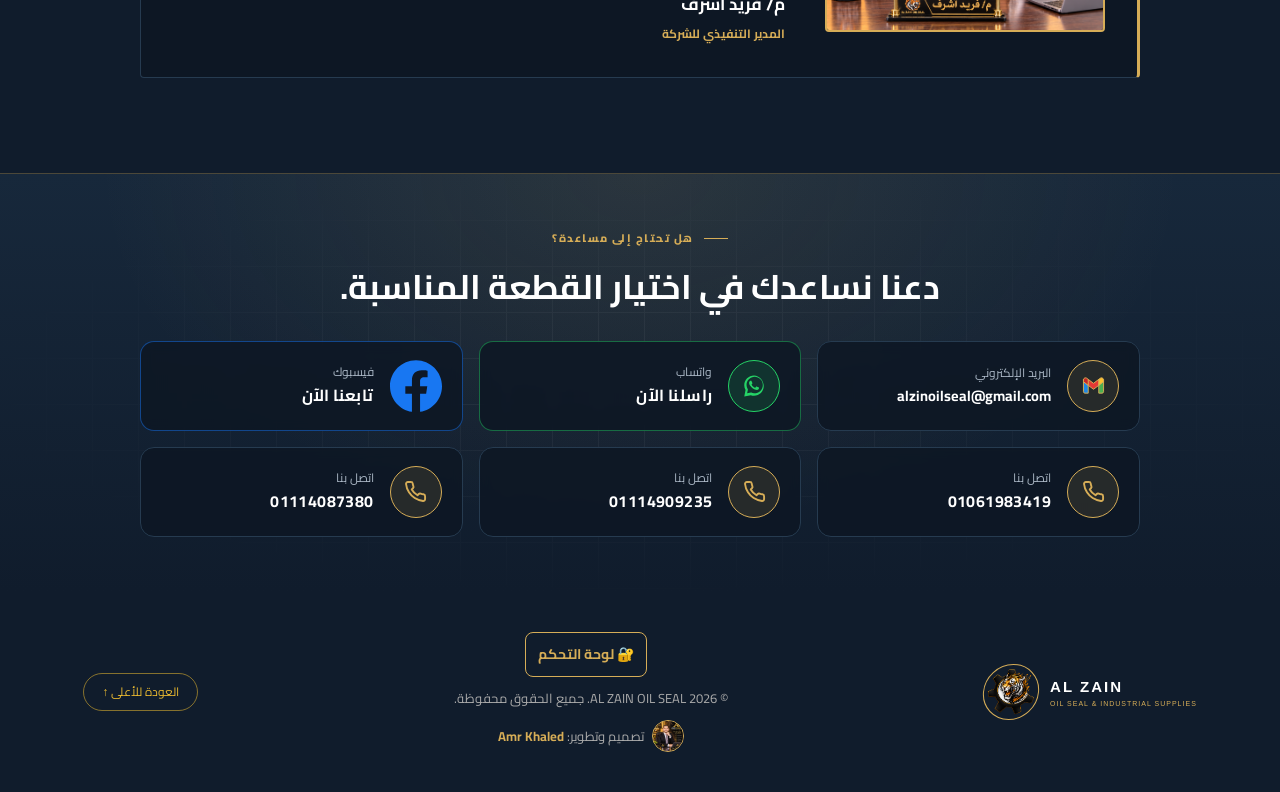
==== commit 13ba928b: "Update index.html" ====
--- a/index.html
+++ b/index.html
@@ -364,12 +364,21 @@
   </div>
 
   <div class="contact-cards">
-    <a class="contact-card" href="mailto:alzinoilseal@gmail.com">
-     <span class="contact-ico" aria-hidden="true"><svg viewBox="0 0 24 24"><rect x="2" y="4" width="20" height="16" rx="2"/><path d="m22 7-10 6L2 7"/></svg></span>
-      <span class="contact-txt">
-        <small>البريد الإلكتروني</small>
-        <strong dir="ltr">alzinoilseal@gmail.com</strong>
-      </span>
+    <a class="contact-card contact-gmail" href="mailto:alzinoilseal@gmail.com">
+  <span class="contact-ico" aria-hidden="true">
+    <svg viewBox="0 0 48 48">
+      <path fill="#4caf50" d="M45 16.2l-5 2.75-5 4.75V40h7c1.657 0 3-1.343 3-3V16.2z"/>
+      <path fill="#1e88e5" d="M3 16.2l3.614 1.71L13 23.7V40H6c-1.657 0-3-1.343-3-3V16.2z"/>
+      <polygon fill="#e53935" points="35,11.2 24,19.45 13,11.2 12,17 13,23.7 24,31.95 35,23.7 36,17"/>
+      <path fill="#c62828" d="M3 12.298V16.2l10 7.5V11.2L9.876 8.859C9.132 8.301 8.228 8 7.298 8 4.924 8 3 9.924 3 12.298z"/>
+      <path fill="#fbc02d" d="M45 12.298V16.2l-10 7.5V11.2l3.124-2.341C38.868 8.301 39.772 8 40.702 8 43.076 8 45 9.924 45 12.298z"/>
+    </svg>
+  </span>
+  <span class="contact-txt">
+    <small>البريد الإلكتروني</small>
+    <strong dir="ltr">alzinoilseal@gmail.com</strong>
+  </span>
+</a>
     </a>
      <a class="contact-card contact-wa" href="https://wa.me/201114087380" target="_blank" rel="noopener">
   <span class="contact-ico" aria-hidden="true">
--- a/extras.css
+++ b/extras.css
@@ -1423,3 +1423,34 @@
     grid-template-columns: 1fr;
   }
 }
+/* ===== كارت فيسبوك (أزرق) ===== */
+.contact-strip .contact-card.contact-fb {
+  border-color: rgba(24, 119, 242, .5) !important;
+}
+
+.contact-strip .contact-card.contact-fb .contact-ico {
+  background: transparent !important;
+  border: 0 !important;
+  color: #1877F2 !important;
+}
+
+.contact-strip .contact-card.contact-fb .contact-ico svg {
+  width: 52px !important;
+  height: 52px !important;
+  fill: #1877F2 !important;
+  stroke: none !important;
+}
+
+.contact-strip .contact-card.contact-fb:hover {
+  border-color: #1877F2 !important;
+}
+
+.contact-strip .contact-card.contact-fb:hover .contact-ico {
+  background: transparent !important;
+  color: #1877F2 !important;
+  transform: scale(1.08);
+}
+
+.contact-strip .contact-card.contact-fb::after {
+  background: #1877F2 !important;
+}
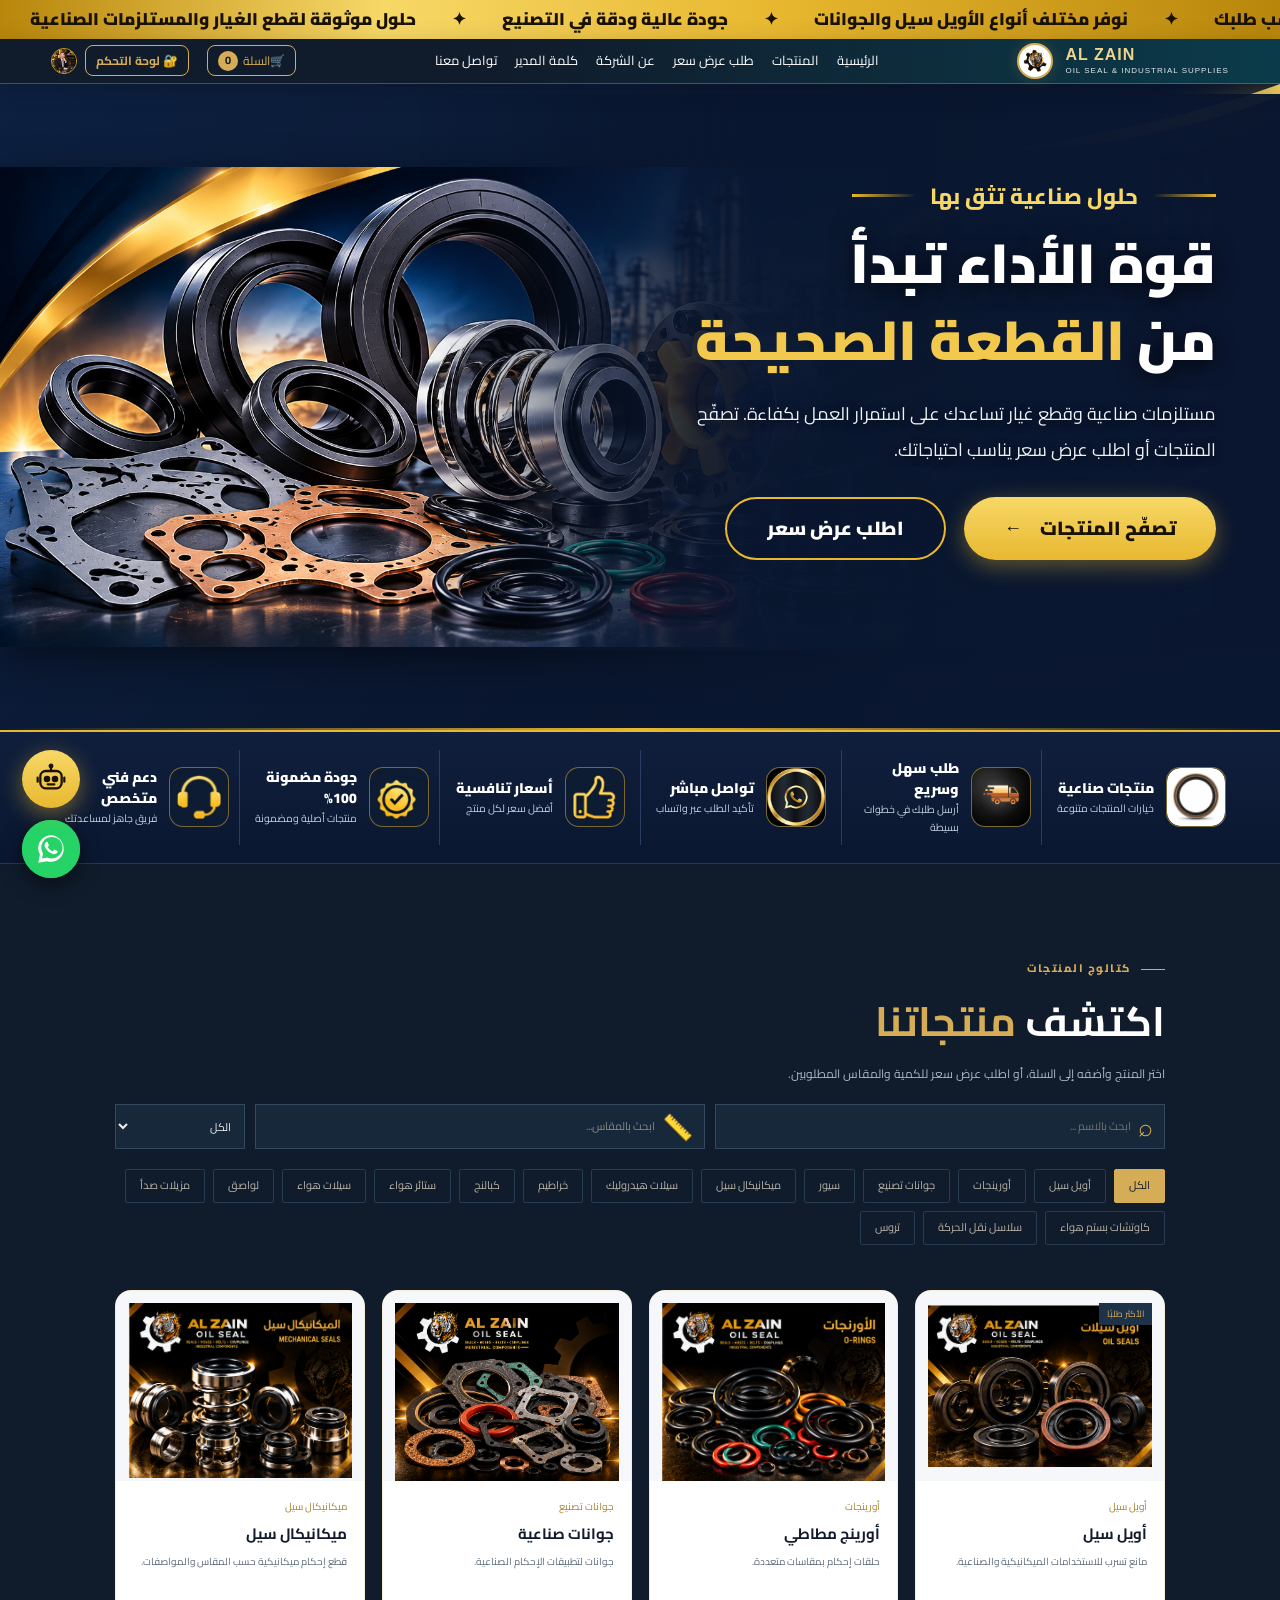
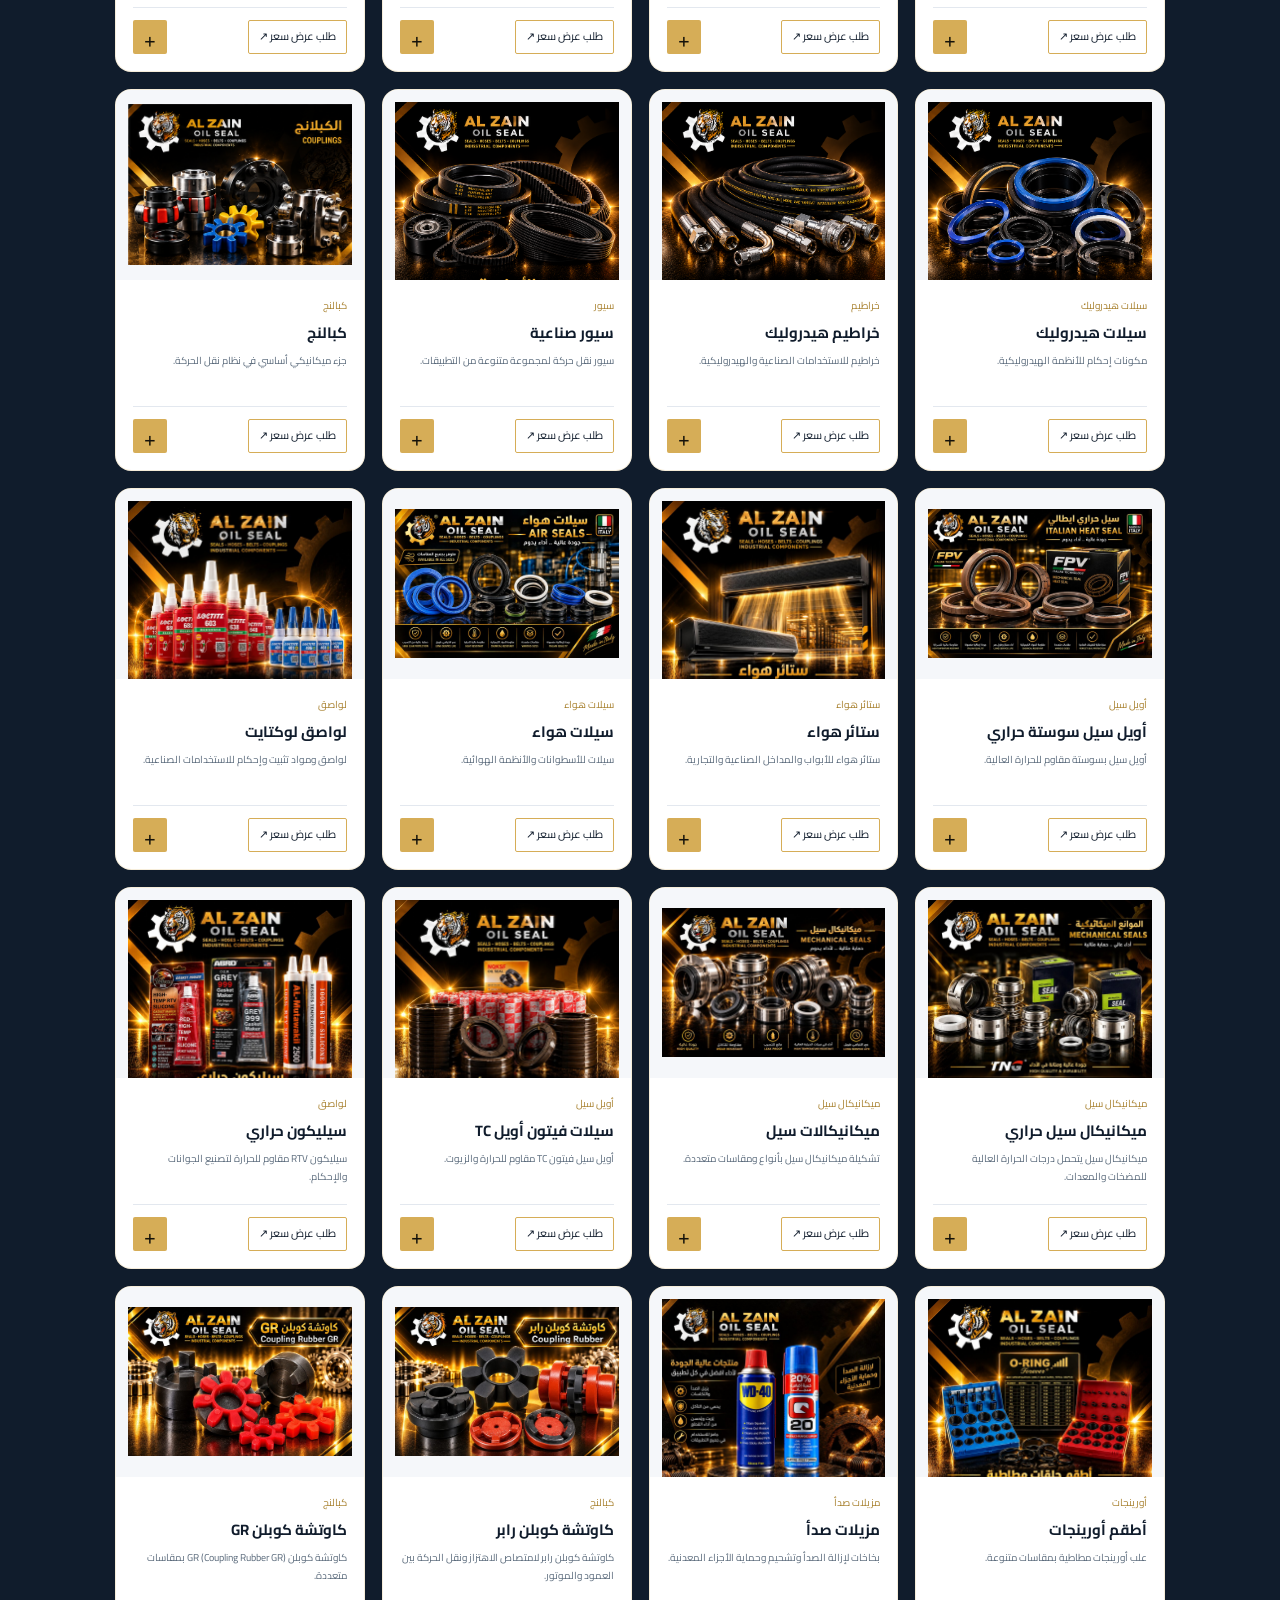
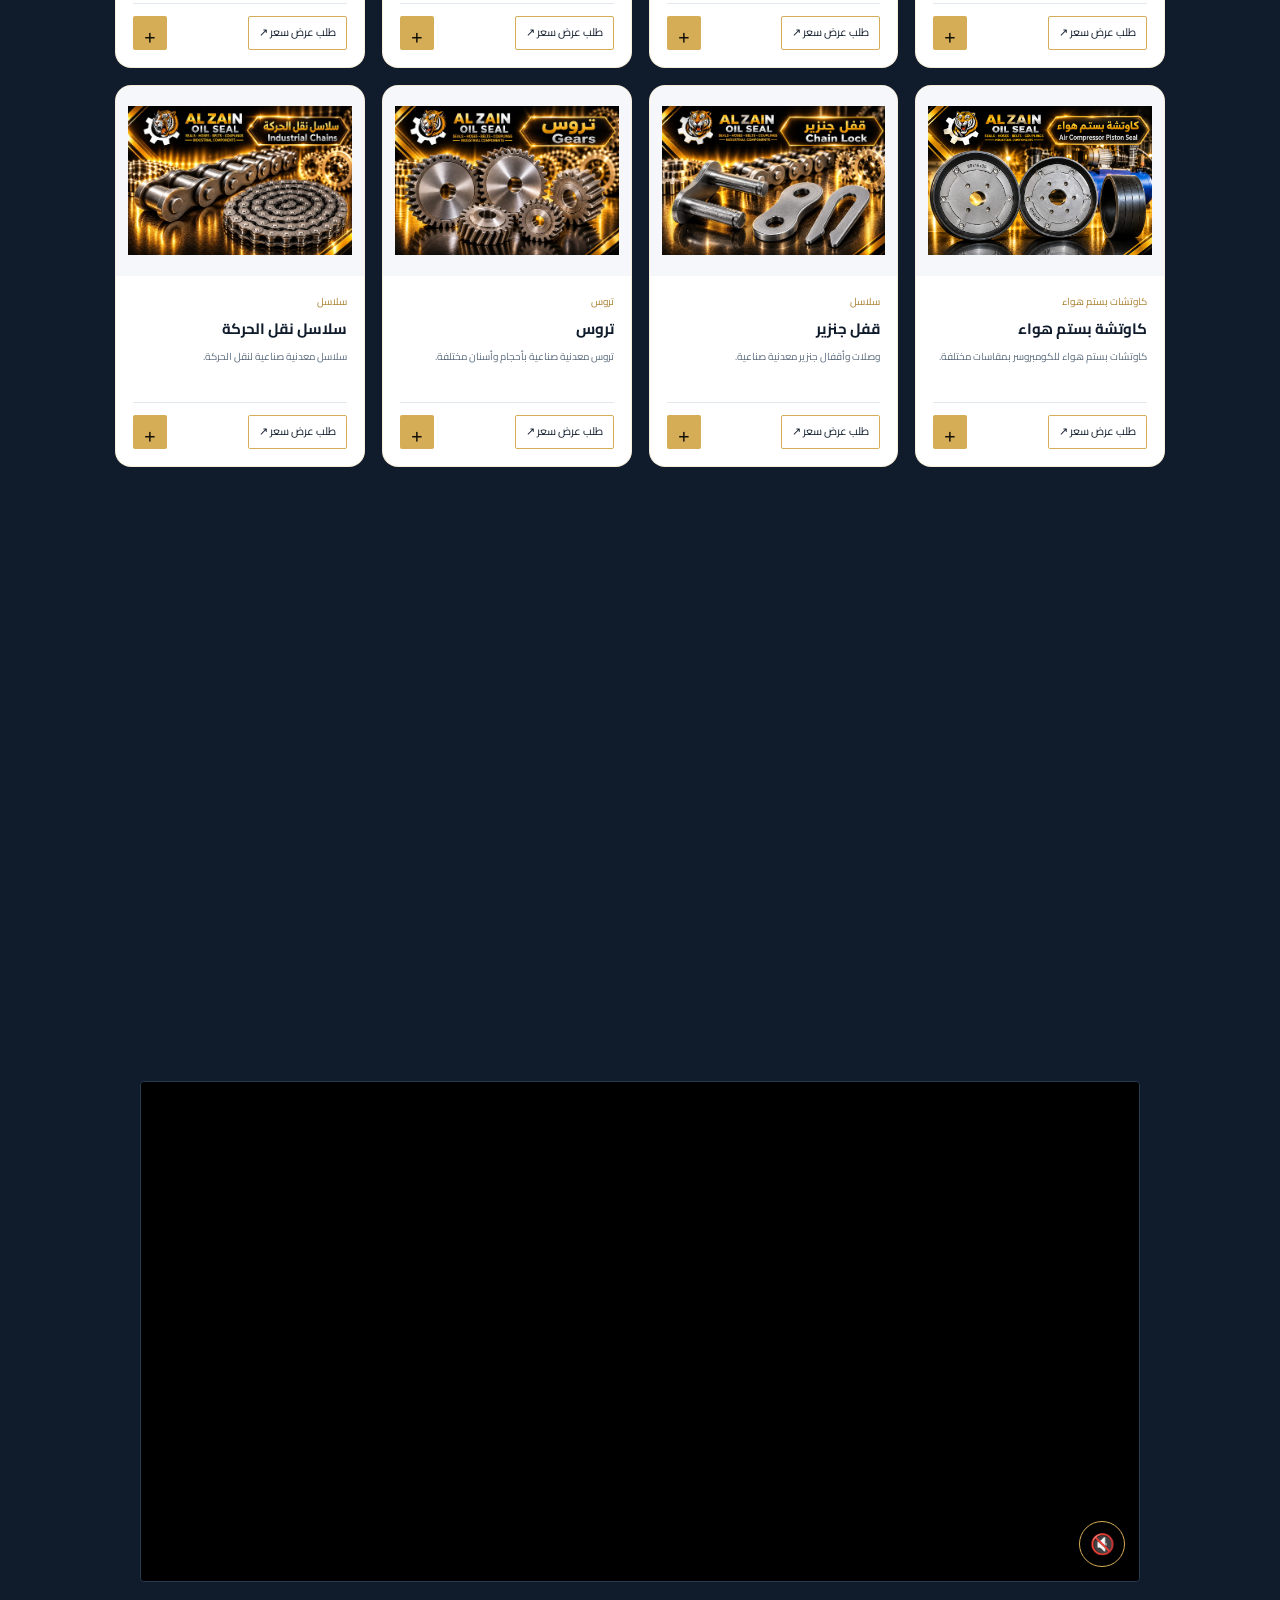
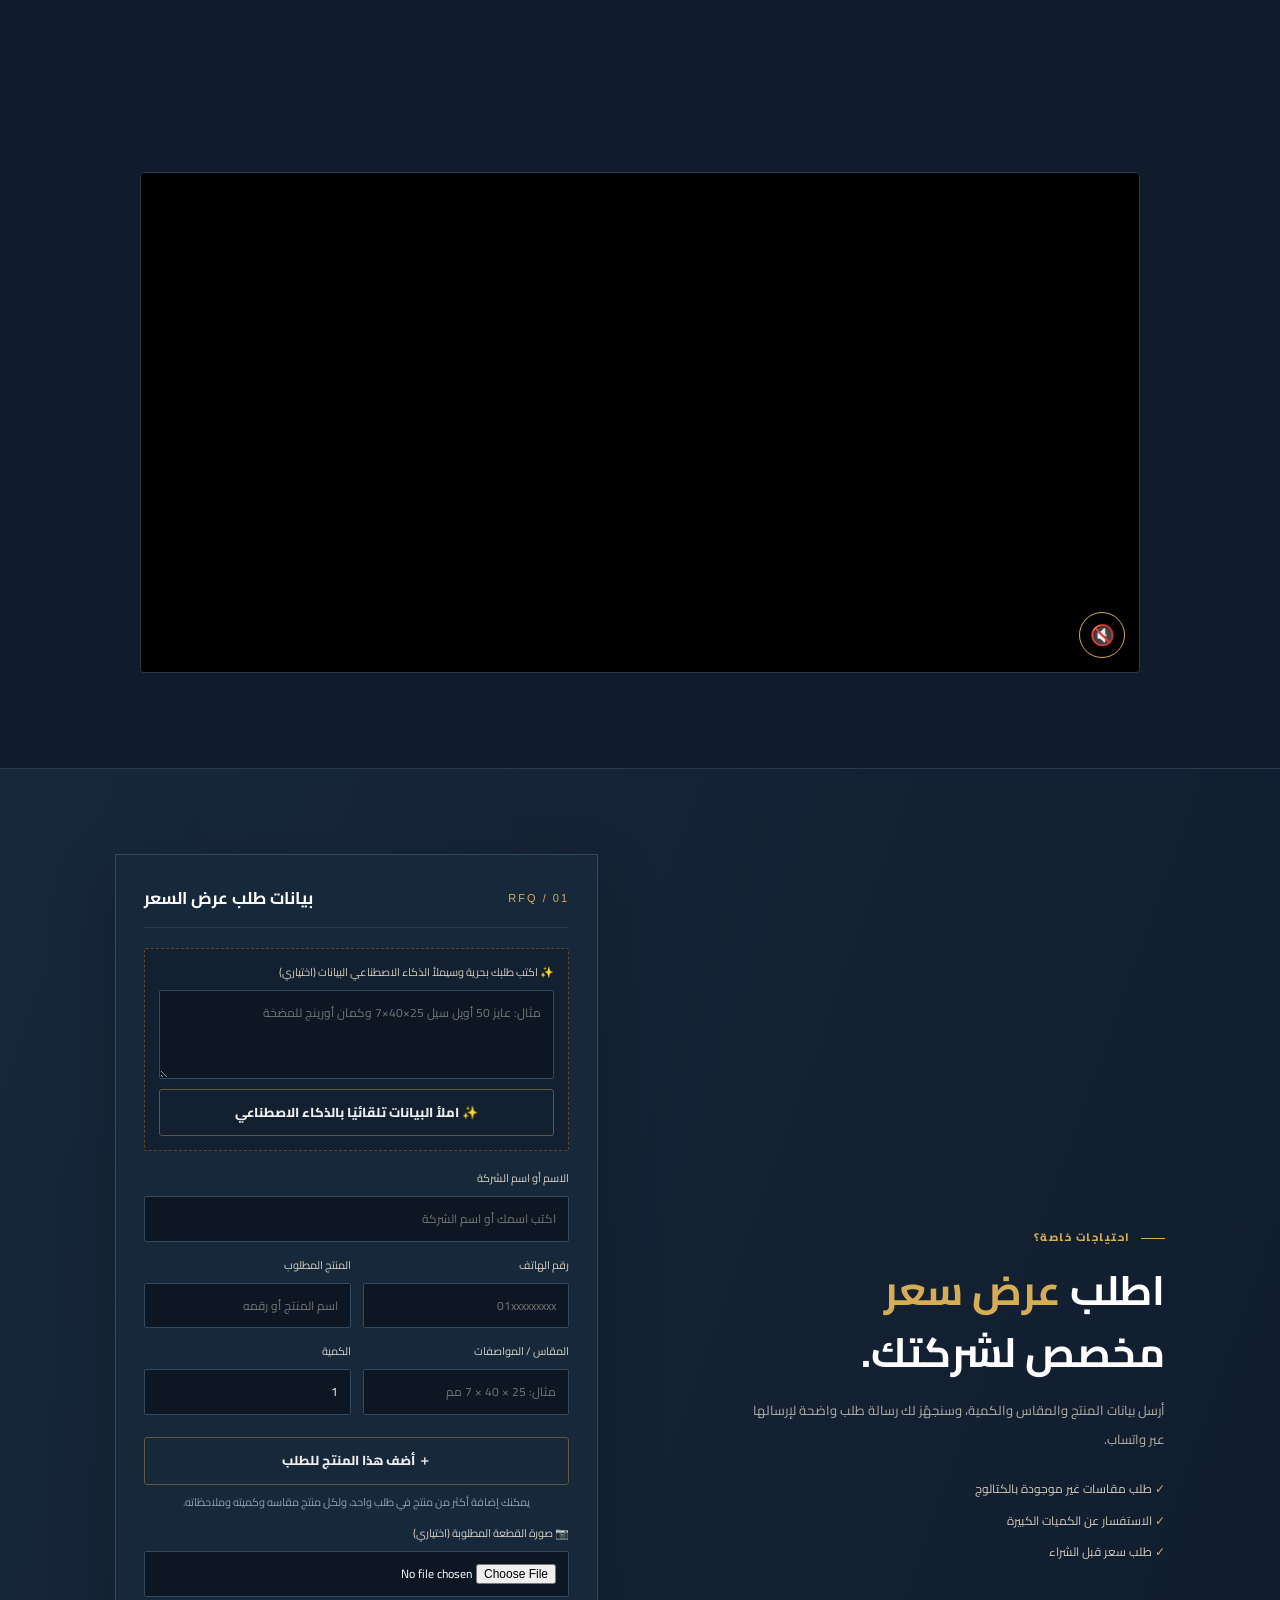
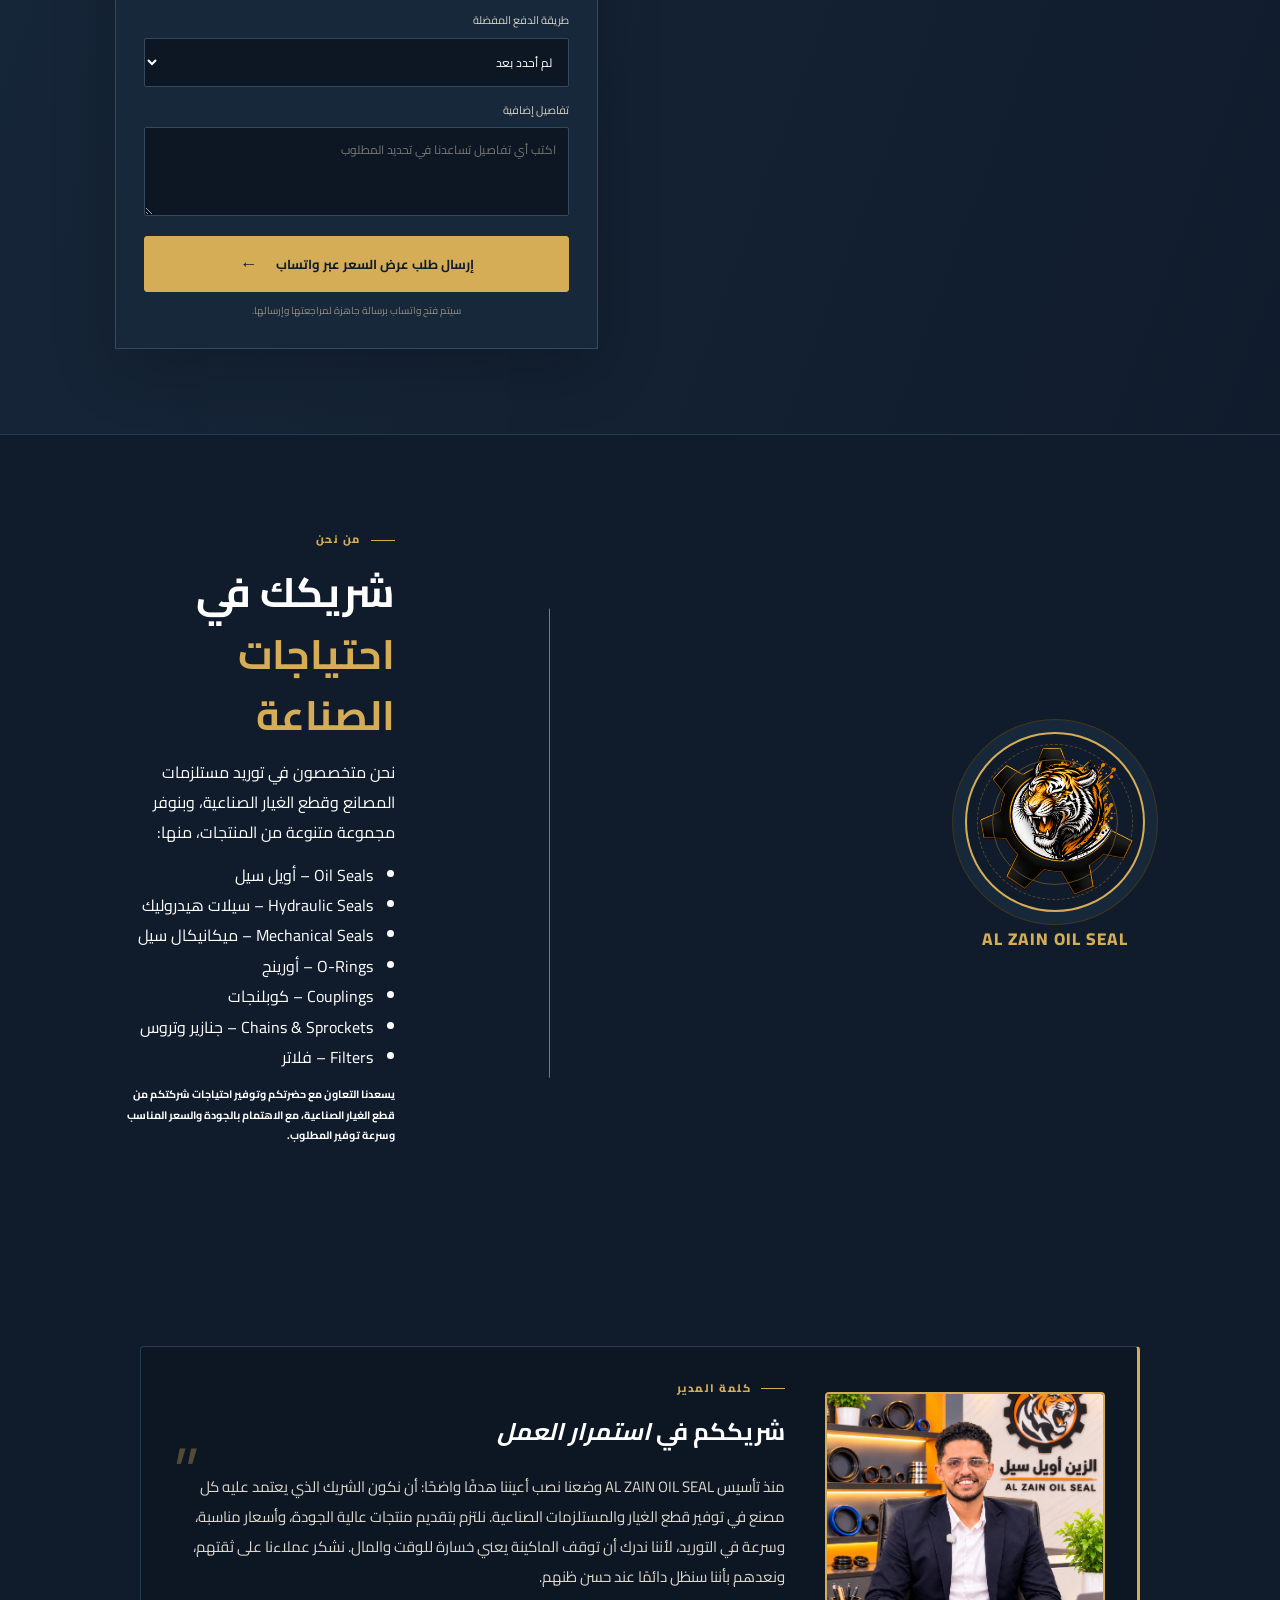
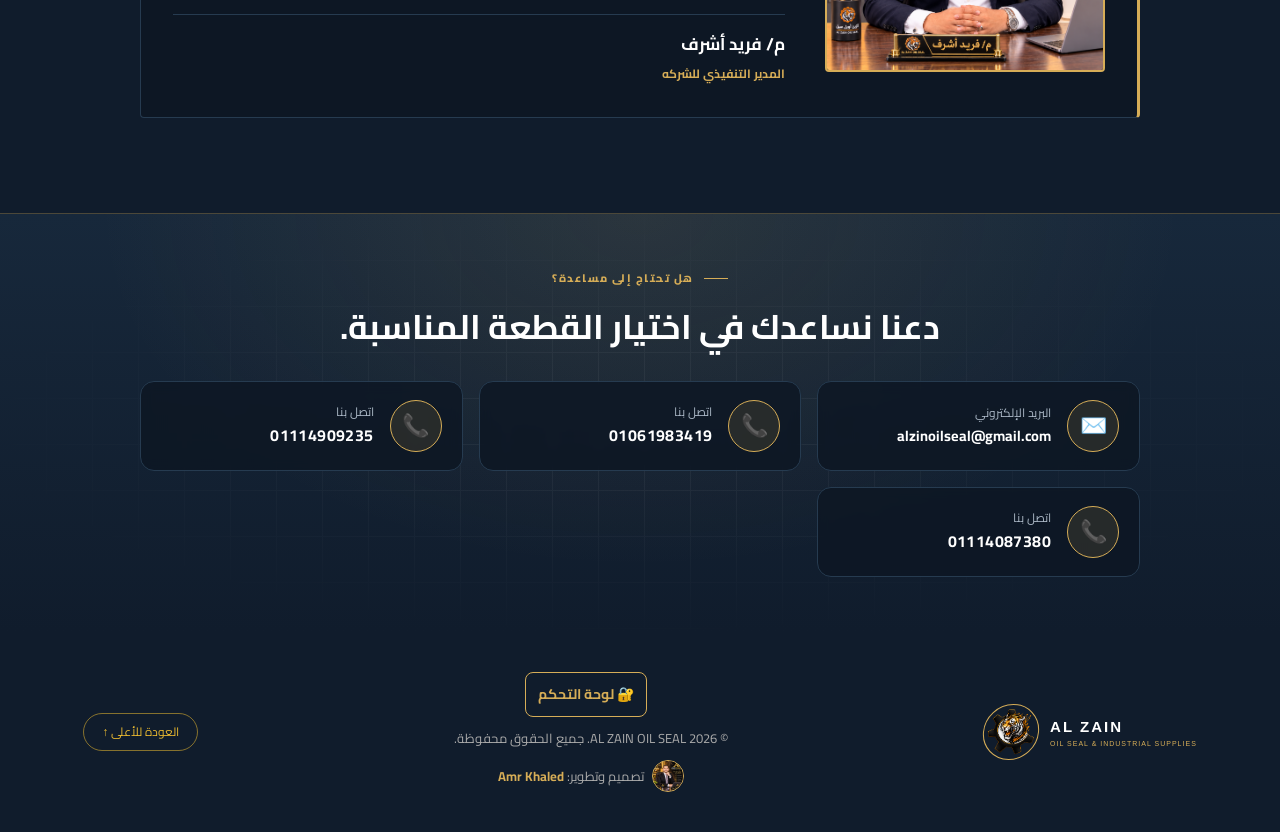
==== commit dfe4153c: "Update index.html" ====
--- a/index.html
+++ b/index.html
@@ -4,27 +4,23 @@
   <meta charset="UTF-8" />
   <meta name="viewport" content="width=device-width, initial-scale=1.0" />
   <meta name="theme-color" content="#101C2C" />
+  <link rel="manifest" href="/manifest.webmanifest">
+  <meta name="mobile-web-app-capable" content="yes">
+  <meta name="apple-mobile-web-app-capable" content="yes">
+  <meta name="apple-mobile-web-app-title" content="الزين">
+  <meta name="apple-mobile-web-app-status-bar-style" content="black-translucent">
   <meta name="description" content="AL ZAIN OIL SEAL - متجر مستلزمات وقطع غيار صناعية. اطلب مباشرة أو احصل على عرض سعر عبر واتساب." />
   <title>AL ZAIN OIL SEAL | مستلزمات صناعية</title>
   <link rel="canonical" href="https://www.alzainoilseal.com/">
-  <link rel="icon" href="/Al-Zain%20Oil%20Seal/image/favicon.ico" sizes="48x48">
-  <link rel="icon" type="image/png" sizes="96x96" href="/Al-Zain%20Oil%20Seal/image/favicon-96.png">
-  <link rel="icon" type="image/png" sizes="192x192" href="/Al-Zain%20Oil%20Seal/image/favicon-192.png">
-  <link rel="apple-touch-icon" href="/Al-Zain%20Oil%20Seal/image/apple-touch-icon.png">
-
+<link rel="icon" href="/Al-Zain%20Oil%20Seal/image/favicon.ico" sizes="48x48">
+<link rel="icon" type="image/png" sizes="96x96" href="/Al-Zain%20Oil%20Seal/image/favicon-96.png">
+<link rel="icon" type="image/png" sizes="192x192" href="/Al-Zain%20Oil%20Seal/image/favicon-192.png">
+<link rel="apple-touch-icon" href="/Al-Zain%20Oil%20Seal/image/apple-touch-icon.png">
   <meta property="og:type" content="website">
-  <meta property="og:locale" content="ar_EG">
   <meta property="og:site_name" content="AL ZAIN OIL SEAL">
   <meta property="og:title" content="AL ZAIN OIL SEAL | مستلزمات صناعية">
   <meta property="og:description" content="متجر مستلزمات وقطع غيار صناعية: أويل سيل، أورينجات، ميكانيكال سيل، سيلات هيدروليك وهواء، لواصق وغيرها. اطلب مباشرة أو احصل على عرض سعر عبر واتساب.">
   <meta property="og:url" content="https://www.alzainoilseal.com/">
-  <meta property="og:image" content="https://www.alzainoilseal.com/Al-Zain%20Oil%20Seal/image/Logo.png">
-  <meta property="og:image:alt" content="AL ZAIN OIL SEAL">
-  <meta name="twitter:card" content="summary">
-  <meta name="twitter:title" content="AL ZAIN OIL SEAL | مستلزمات صناعية">
-  <meta name="twitter:description" content="متجر مستلزمات وقطع غيار صناعية. اطلب مباشرة أو احصل على عرض سعر عبر واتساب.">
-  <meta name="twitter:image" content="https://www.alzainoilseal.com/Al-Zain%20Oil%20Seal/image/Logo.png">
-
   <script type="application/ld+json">
   {
     "@context": "https://schema.org",
@@ -36,14 +32,11 @@
         "url": "https://www.alzainoilseal.com/"
       },
       {
-  "@type": "Organization",
-  "name": "AL ZAIN OIL SEAL",
-  "url": "https://www.alzainoilseal.com/",
-  "logo": "https://www.alzainoilseal.com/Al-Zain%20Oil%20Seal/image/Logo.png",
-  "email": "alzinoilseal@gmail.com",
-  "telephone": "+201061983419",
-  "sameAs": ["https://www.facebook.com/share/1CULYMmmvi/"]
-}
+        "@type": "Organization",
+        "name": "AL ZAIN OIL SEAL",
+        "url": "https://www.alzainoilseal.com/",
+        "logo": "https://www.alzainoilseal.com/Al-Zain%20Oil%20Seal/image/Logo.png"
+      }
     ]
   }
   </script>
@@ -52,8 +45,8 @@
   <link href="https://fonts.googleapis.com/css2?family=Cairo:wght@400;500;600;700;800;900&display=swap" rel="stylesheet">
   <link rel="stylesheet" href="style.css" />
   <link rel="stylesheet" href="extras.css?v=4" />
-  <link rel="stylesheet" href="hero-banner.css?v=13" />
-  <link rel="stylesheet" href="./smart-quote.css?v=2">
+  <link rel="stylesheet" href="hero-banner.css?v=14" />
+ <link rel="stylesheet" href="./smart-quote.css?v=2">
   <style>
 @media(min-width:801px){
   .hero-content{position:relative;isolation:isolate}
@@ -67,24 +60,26 @@
 </head>
 <body>
   <div class="announcement">
-    <div class="announcement-track">
-      <div class="announcement-group">
-        <span class="msg">حلول موثوقة لقطع الغيار والمستلزمات الصناعية</span>
-        <span class="sep">✦</span>
-        <span class="msg">جودة عالية ودقة في التصنيع</span>
-        <span class="sep">✦</span>
-        <span class="msg">نوفر مختلف أنواع الأويل سيل والجوانات</span>
-        <span class="sep">✦</span>
-        <span class="msg">مقاسات متنوعة حسب طلبك</span>
-        <span class="sep">✦</span>
-        <span class="msg">تصنيع حسب المواصفات المطلوبة</span>
-        <span class="sep">✦</span>
-        <span class="msg">اطلب عرض سعر عبر واتساب</span>
-        <span class="sep">✦</span>
-      </div>
-    </div>
-  </div>
-
+  <div class="announcement-track">
+
+    <div class="announcement-group">
+      <span class="msg">حلول موثوقة لقطع الغيار والمستلزمات الصناعية</span>
+      <span class="sep">✦</span>
+      <span class="msg">جودة عالية ودقة في التصنيع</span>
+      <span class="sep">✦</span>
+      <span class="msg">نوفر مختلف أنواع الأويل سيل والجوانات</span>
+      <span class="sep">✦</span>
+      <span class="msg">مقاسات متنوعة حسب طلبك</span>
+      <span class="sep">✦</span>
+      <span class="msg">تصنيع حسب المواصفات المطلوبة</span>
+      <span class="sep">✦</span>
+      <span class="msg">اطلب عرض سعر عبر واتساب</span>
+      <span class="sep">✦</span>
+    </div>
+
+  </div>
+</div>
+  
 <header class="site-header">
   <a class="brand" href="#home" aria-label="AL ZAIN OIL SEAL - الرئيسية">
     <img
@@ -118,14 +113,14 @@
     <a href="admin.html" class="admin-link">
       🔐 لوحة التحكم
     </a>
-    <div class="header-credit">
-      <a href="https://www.facebook.com/share/1EPR9P6rA3/" target="_blank" rel="noopener"
-         class="header-credit-link" title="تصميم وتطوير: Amr Khaled"
-         aria-label="تصميم وتطوير: Amr Khaled - فتح صفحة فيسبوك">
-        <img src="./Al-Zain%20Oil%20Seal/image/designer.jpg" alt="Amr Khaled" class="header-credit-photo">
-      </a>
-      <span>تصميم وتطوير: <a href="https://www.facebook.com/share/1EPR9P6rA3/" target="_blank" rel="noopener">Amr Khaled</a></span>
-    </div>
+       <div class="header-credit">
+    <a href="https://www.facebook.com/share/1EPR9P6rA3/" target="_blank" rel="noopener"
+       class="header-credit-link" title="تصميم وتطوير: Amr Khaled"
+       aria-label="تصميم وتطوير: Amr Khaled - فتح صفحة فيسبوك">
+      <img src="./Al-Zain%20Oil%20Seal/image/designer.jpg" alt="Amr Khaled" class="header-credit-photo">
+    </a>
+    <span>تصميم وتطوير: <a href="https://www.facebook.com/share/1EPR9P6rA3/" target="_blank" rel="noopener">Amr Khaled</a></span>
+  </div>
   </div>
 </header>
 
@@ -147,7 +142,7 @@
           <div><strong>03</strong><span>التواصل عبر واتساب</span></div>
         </div>
       </div>
-
+      
 <div class="hero-art hero-products" aria-label="منتجات AL ZAIN OIL SEAL">
   <img
     class="hero-banner-image"
@@ -160,6 +155,7 @@
 
     </section>
 
+    
 <section class="benefits">
 
   <div>
@@ -205,52 +201,59 @@
   </div>
 
 </section>
-
     <section class="products-section section-wrap" id="products">
       <div class="section-heading">
         <div><p class="eyebrow"><span></span> كتالوج المنتجات</p><h2>اكتشف <em>منتجاتنا</em></h2>
           <p class="section-subtitle">اختر المنتج وأضفه إلى السلة، أو اطلب عرض سعر للكمية والمقاس المطلوبين.</p>
         </div>
         <div class="product-tools">
-          <label class="search-box">
-            <span>⌕</span>
-            <input id="searchInput" type="search"
-              placeholder="ابحث بالاسم ..."
-              aria-label="ابحث عن منتج">
-          </label>
-
-          <label class="search-box">
-            <span>📏</span>
-            <input id="sizeSearchInput" type="search"
-              placeholder="ابحث بالمقاس..."
-              aria-label="ابحث عن منتج بالمقاس">
-          </label>
-
-          <select id="categoryFilter" aria-label="فلترة حسب التصنيف">
-            <option value="all">كل التصنيفات</option>
-          </select>
-        </div>
-      </div>
-
-      <div class="category-chips" id="categoryChips"></div>
+  <label class="search-box">
+    <span>⌕</span>
+    <input id="searchInput" type="search"
+      placeholder="ابحث بالاسم ..."
+      aria-label="ابحث عن منتج">
+  </label>
+
+  <label class="search-box">
+    <span>📏</span>
+   <input id="sizeSearchInput" type="search"
+      placeholder="ابحث بالمقاس..."
+      aria-label="ابحث عن منتج بالمقاس">
+  </label>
+
+  <select id="categoryFilter" aria-label="فلترة حسب التصنيف">
+    <option value="all">كل التصنيفات</option>
+  </select>
+</div>
+      
+<div class="category-chips" id="categoryChips">
+  <button class="chip active" type="button" data-category="all">الكل</button>
+  <button class="chip" type="button" data-category="oil-seal">أويل سيل</button>
+  <button class="chip" type="button" data-category="O-rings"> اوربنجات</button>
+  <button class="chip" type="button" data-category="gaskets">جوانات تصنيع</button>
+  <button class="chip" type="button" data-category="belts">سيور</button>
+  <button class="chip" type="button" data-category="mechanical">ميكانيكالات</button>
+  <button class="chip" type="button" data-category="Hydraulic-Seals">موانع تسريب هيدروليك</button>
+  <button class="chip" type="button" data-category="valves">خراطيم</button>
+  <button class="chip" type="button" data-category="couplings">كبالنج</button>
+</div>
 
       <div class="product-grid" id="productGrid"></div>
 
-      <div id="emptyState" hidden>
-        لا توجد منتجات في هذا التصنيف.
-      </div>
-
+<div id="emptyState" hidden>
+  لا توجد منتجات في هذا التصنيف.
+</div>
+      
     </section>
-
 <section class="media-section section-wrap" id="factory">
   <div class="media-frame">
-    <video autoplay muted loop playsinline preload="metadata">
-      <source src="./Al-Zain%20Oil%20Seal/image/intro.mp4" type="video/mp4">
-    </video>
-    <button type="button" class="sound-btn" aria-label="تشغيل الصوت">🔇</button>
-  </div>
-</section>
-<section class="media-section section-wrap" id="factory2">
+   <video autoplay muted loop playsinline preload="metadata">
+  <source src="./Al-Zain%20Oil%20Seal/image/intro.mp4" type="video/mp4">
+</video>
+<button type="button" class="sound-btn" aria-label="تشغيل الصوت">🔇</button>
+  </div>
+</section>
+    <section class="media-section section-wrap" id="factory2">
   <div class="media-frame">
     <video class="auto-video" autoplay muted loop playsinline preload="metadata">
       <source src="./Al-Zain%20Oil%20Seal/image/intro2.mp4" type="video/mp4">
@@ -258,7 +261,6 @@
     <button type="button" class="sound-btn" aria-label="تشغيل الصوت">🔇</button>
   </div>
 </section>
-
     <section class="quote-section" id="quote">
       <div class="quote-inner">
         <div class="quote-copy">
@@ -288,8 +290,8 @@
             <label>الكمية<input name="quantity" type="number" min="1" value="1" required></label>
           </div>
           <label>طريقة الدفع المفضلة
-            <select name="payment" id="quotePayment"><option value="">لم أحدد بعد</option></select>
-          </label>
+  <select name="payment" id="quotePayment"><option value="">لم أحدد بعد</option></select>
+</label>
           <label>تفاصيل إضافية<textarea name="details" rows="3" placeholder="اكتب أي تفاصيل تساعدنا في تحديد المطلوب"></textarea></label>
           <button class="btn btn-gold btn-full" type="submit">إرسال طلب عرض السعر عبر واتساب <span>←</span></button>
           <small class="form-hint">سيتم فتح واتساب برسالة جاهزة لمراجعتها وإرسالها.</small>
@@ -297,7 +299,7 @@
       </div>
     </section>
 
-
+    
 <section class="about-section section-wrap" id="about">
 
     <div class="about-logo-block">
@@ -327,13 +329,12 @@
             <li>Filters – فلاتر</li>
         </ul>
 
-        <h6 class="about-description">
+                <h6 class="about-description">
             يسعدنا التعاون مع حضرتكم وتوفير احتياجات شركتكم من قطع الغيار الصناعية، مع الاهتمام بالجودة والسعر المناسب وسرعة توفير المطلوب.
         </h6>
-    </div>
-
-</section>
-
+   </div> <!-- نهاية about-content -->
+
+</section>
 <section class="manager-section section-wrap" id="manager">
   <div class="manager-message">
 
@@ -346,86 +347,46 @@
       <h2>شريككم في <em>استمرار العمل</em></h2>
 
       <blockquote>
-        منذ تأسيس AL ZAIN OIL SEAL وضعنا نصب أعيننا هدفًا واضحًا: أن نكون الشريك الذي يعتمد عليه كل مصنع في توفير قطع الغيار والمستلزمات الصناعية. نلتزم بتقديم منتجات عالية الجودة، وأسعار مناسبة، وسرعة في التوريد، لأننا ندرك أن توقف الماكينة يعني خسارة للوقت والمال. نشكر عملاءنا على ثقتهم، ونعدهم بأننا سنظل دائمًا عند حسن ظنهم.
-      </blockquote>
+  منذ تأسيس AL ZAIN OIL SEAL  وضعنا نصب أعيننا هدفًا واضحًا: أن نكون الشريك الذي يعتمد عليه كل مصنع في توفير قطع الغيار والمستلزمات الصناعية. نلتزم بتقديم منتجات عالية الجودة، وأسعار مناسبة، وسرعة في التوريد، لأننا ندرك أن توقف الماكينة يعني خسارة للوقت والمال. نشكر عملاءنا على ثقتهم، ونعدهم بأننا سنظل دائمًا عند حسن ظنهم.
+</blockquote>
       <div class="manager-signature">
         <strong>م/ فريد أشرف</strong>
-        <small>المدير التنفيذي للشركة</small>
+        <small>المدير التنفيذي للشركه</small>
       </div>
     </div>
 
   </div>
 </section>
 
-  <section class="contact-strip" id="contact">
+
+    <section class="contact-strip" id="contact">
   <div class="contact-intro">
     <p class="eyebrow"><span></span> هل تحتاج إلى مساعدة؟</p>
     <h2>دعنا نساعدك في اختيار القطعة المناسبة.</h2>
   </div>
 
   <div class="contact-cards">
-    <a class="contact-card contact-gmail" href="mailto:alzinoilseal@gmail.com">
-  <span class="contact-ico" aria-hidden="true">
-    <svg viewBox="0 0 48 48">
-      <path fill="#4caf50" d="M45 16.2l-5 2.75-5 4.75V40h7c1.657 0 3-1.343 3-3V16.2z"/>
-      <path fill="#1e88e5" d="M3 16.2l3.614 1.71L13 23.7V40H6c-1.657 0-3-1.343-3-3V16.2z"/>
-      <polygon fill="#e53935" points="35,11.2 24,19.45 13,11.2 12,17 13,23.7 24,31.95 35,23.7 36,17"/>
-      <path fill="#c62828" d="M3 12.298V16.2l10 7.5V11.2L9.876 8.859C9.132 8.301 8.228 8 7.298 8 4.924 8 3 9.924 3 12.298z"/>
-      <path fill="#fbc02d" d="M45 12.298V16.2l-10 7.5V11.2l3.124-2.341C38.868 8.301 39.772 8 40.702 8 43.076 8 45 9.924 45 12.298z"/>
-    </svg>
-  </span>
-  <span class="contact-txt">
-    <small>البريد الإلكتروني</small>
-    <strong dir="ltr">alzinoilseal@gmail.com</strong>
-  </span>
-</a>
-    </a>
-     <a class="contact-card contact-wa" href="https://wa.me/201114087380" target="_blank" rel="noopener">
-  <span class="contact-ico" aria-hidden="true">
-    <svg viewBox="0 0 32 32"><path d="M16.04 3C9.4 3 4 8.4 4 15.03c0 2.12.55 4.19 1.6 6.01L4 29l8.14-1.56a12.03 12.03 0 0 0 3.9.65h.01C22.68 28.09 28 22.69 28 16.06 28 9.4 22.68 3 16.04 3zm0 22.04h-.01c-1.2 0-2.38-.32-3.4-.93l-.24-.15-4.83.93.96-4.7-.16-.25a9.97 9.97 0 0 1-1.54-5.3c0-5.5 4.5-9.97 10.03-9.97 5.52 0 10.01 4.47 10.01 9.97 0 5.5-4.5 10.4-10.82 10.4zm5.5-7.47c-.3-.15-1.78-.88-2.05-.98-.28-.1-.48-.15-.68.15-.2.3-.78.98-.95 1.18-.18.2-.35.22-.65.08-.3-.15-1.27-.47-2.42-1.5-.9-.8-1.5-1.78-1.67-2.08-.18-.3-.02-.46.13-.61.14-.13.3-.35.45-.52.15-.18.2-.3.3-.5.1-.2.05-.38-.03-.53-.07-.15-.68-1.64-.93-2.25-.25-.58-.5-.5-.68-.51h-.58c-.2 0-.53.08-.8.38-.28.3-1.05 1.03-1.05 2.5s1.08 2.9 1.23 3.1c.15.2 2.13 3.25 5.15 4.56.72.31 1.28.5 1.72.64.72.23 1.38.2 1.9.12.58-.09 1.78-.73 2.03-1.43.25-.7.25-1.3.18-1.43-.08-.12-.28-.2-.58-.35z"/></svg>
-  </span>
-  <span class="contact-txt">
-    <small>واتساب</small>
-    <strong>راسلنا الآن</strong>
-  </span>
-</a>
-   <a class="contact-card contact-fb" href="https://www.facebook.com/share/1CULYMmmvi/" target="_blank" rel="noopener">
-  <span class="contact-ico" aria-hidden="true">
-    <svg viewBox="0 0 24 24"><path d="M24 12.073c0-6.627-5.373-12-12-12s-12 5.373-12 12c0 5.99 4.388 10.954 10.125 11.854v-8.385H7.078v-3.47h3.047V9.43c0-3.007 1.792-4.669 4.533-4.669 1.312 0 2.686.235 2.686.235v2.953H15.83c-1.491 0-1.956.925-1.956 1.874v2.25h3.328l-.532 3.47h-2.796v8.385C19.612 23.027 24 18.062 24 12.073z"/></svg>
-  </span>
-  <span class="contact-txt">
-    <small>فيسبوك</small>
-    <strong>تابعنا الآن</strong>
-  </span>
-</a>
+    <a class="contact-card" href="mailto:alzinoilseal@gmail.com">
+      <span class="contact-ico" aria-hidden="true">✉️</span>
+      <span class="contact-txt"><small>البريد الإلكتروني</small><strong dir="ltr">alzinoilseal@gmail.com</strong></span>
+    </a>
     <a class="contact-card" href="tel:+201061983419">
-      <span class="contact-ico" aria-hidden="true"><svg viewBox="0 0 24 24"><path d="M22 16.92v3a2 2 0 0 1-2.18 2 19.79 19.79 0 0 1-8.63-3.07 19.5 19.5 0 0 1-6-6 19.79 19.79 0 0 1-3.07-8.67A2 2 0 0 1 4.11 2h3a2 2 0 0 1 2 1.72c.13.96.36 1.9.7 2.81a2 2 0 0 1-.45 2.11L8.09 9.91a16 16 0 0 0 6 6l1.27-1.27a2 2 0 0 1 2.11-.45c.91.34 1.85.57 2.81.7A2 2 0 0 1 22 16.92z"/></svg></span>
-      <span class="contact-txt">
-        <small>اتصل بنا</small>
-        <strong dir="ltr">01061983419</strong>
-      </span>
-    </a>
-
+      <span class="contact-ico" aria-hidden="true">📞</span>
+      <span class="contact-txt"><small>اتصل بنا</small><strong dir="ltr">01061983419</strong></span>
+    </a>
     <a class="contact-card" href="tel:+201114909235">
-      <span class="contact-ico" aria-hidden="true"><svg viewBox="0 0 24 24"><path d="M22 16.92v3a2 2 0 0 1-2.18 2 19.79 19.79 0 0 1-8.63-3.07 19.5 19.5 0 0 1-6-6 19.79 19.79 0 0 1-3.07-8.67A2 2 0 0 1 4.11 2h3a2 2 0 0 1 2 1.72c.13.96.36 1.9.7 2.81a2 2 0 0 1-.45 2.11L8.09 9.91a16 16 0 0 0 6 6l1.27-1.27a2 2 0 0 1 2.11-.45c.91.34 1.85.57 2.81.7A2 2 0 0 1 22 16.92z"/></svg></span>
-      <span class="contact-txt">
-        <small>اتصل بنا</small>
-        <strong dir="ltr">01114909235</strong>
-      </span>
-    </a>
-
+      <span class="contact-ico" aria-hidden="true">📞</span>
+      <span class="contact-txt"><small>اتصل بنا</small><strong dir="ltr">01114909235</strong></span>
+    </a>
     <a class="contact-card" href="tel:+201114087380">
-      <span class="contact-ico" aria-hidden="true"><svg viewBox="0 0 24 24"><path d="M22 16.92v3a2 2 0 0 1-2.18 2 19.79 19.79 0 0 1-8.63-3.07 19.5 19.5 0 0 1-6-6 19.79 19.79 0 0 1-3.07-8.67A2 2 0 0 1 4.11 2h3a2 2 0 0 1 2 1.72c.13.96.36 1.9.7 2.81a2 2 0 0 1-.45 2.11L8.09 9.91a16 16 0 0 0 6 6l1.27-1.27a2 2 0 0 1 2.11-.45c.91.34 1.85.57 2.81.7A2 2 0 0 1 22 16.92z"/></svg></span>
-      <span class="contact-txt">
-        <small>اتصل بنا</small>
-        <strong dir="ltr">01114087380</strong>
-      </span>
+      <span class="contact-ico" aria-hidden="true">📞</span>
+      <span class="contact-txt"><small>اتصل بنا</small><strong dir="ltr">01114087380</strong></span>
     </a>
   </div>
 </section>
   </main>
 
-
+ 
 <footer class="site-footer">
 
   <a class="brand" href="#home">
@@ -497,8 +458,9 @@
 
   <div class="toast" id="toast" role="status" aria-live="polite"></div>
   <script src="sizes.js"></script>
-  <script src="script.js"></script>
-  <script src="smart-quote.js?v=3"></script>
-  <script src="assistant-widget.js"></script>
+<script src="script.js"></script>
+<script src="smart-quote.js?v=3"></script>
+<script src="assistant-widget.js"></script>
+<script src="pwa.js"></script>
 </body>
 </html>
--- a/extras.css
+++ b/extras.css
@@ -1454,3 +1454,31 @@
 .contact-strip .contact-card.contact-fb::after {
   background: #1877F2 !important;
 }
+/* ===== كارت جيميل ===== */
+.contact-strip .contact-card.contact-gmail {
+  border-color: rgba(234, 67, 53, .4) !important;
+}
+
+.contact-strip .contact-card.contact-gmail .contact-ico {
+  background: transparent !important;
+  border: 0 !important;
+}
+
+.contact-strip .contact-card.contact-gmail .contact-ico svg {
+  width: 48px !important;
+  height: 48px !important;
+  stroke: none !important;
+}
+
+.contact-strip .contact-card.contact-gmail:hover {
+  border-color: #EA4335 !important;
+}
+
+.contact-strip .contact-card.contact-gmail:hover .contact-ico {
+  background: transparent !important;
+  transform: scale(1.08);
+}
+
+.contact-strip .contact-card.contact-gmail::after {
+  background: #EA4335 !important;
+}
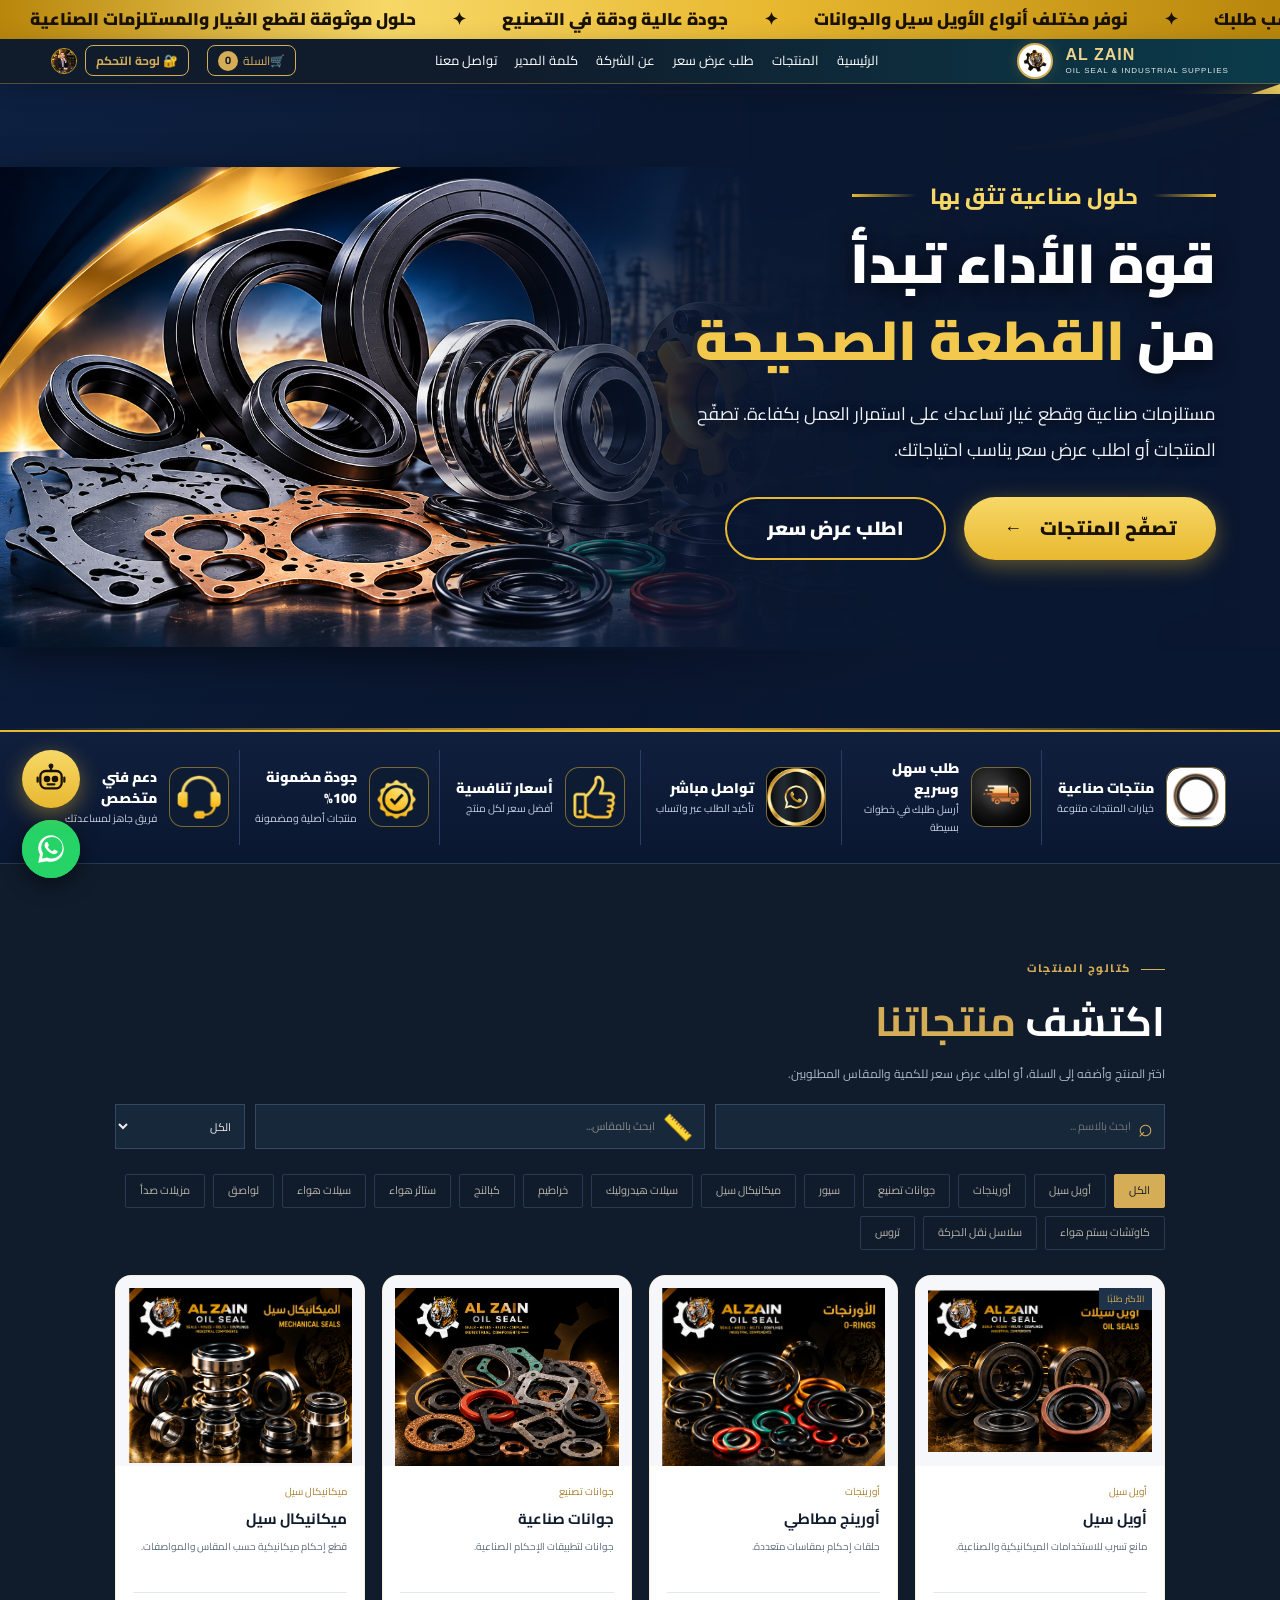
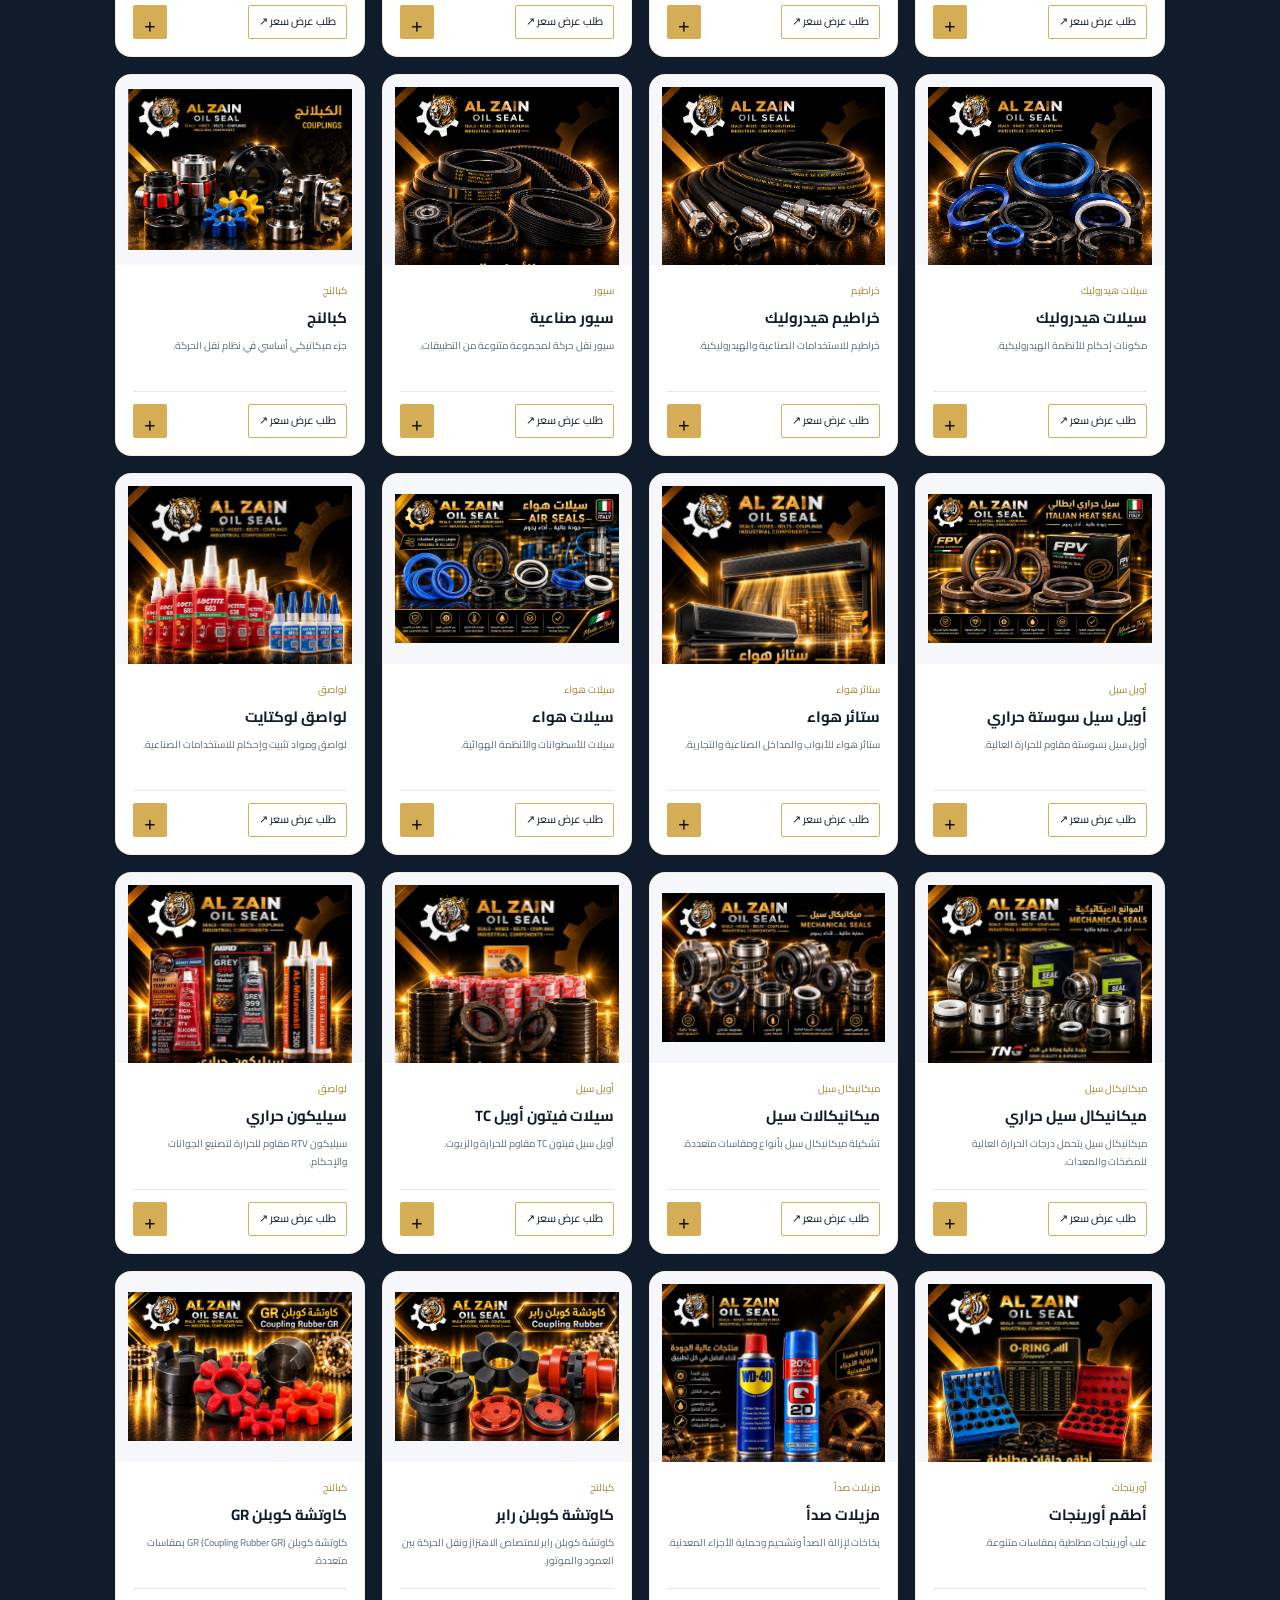
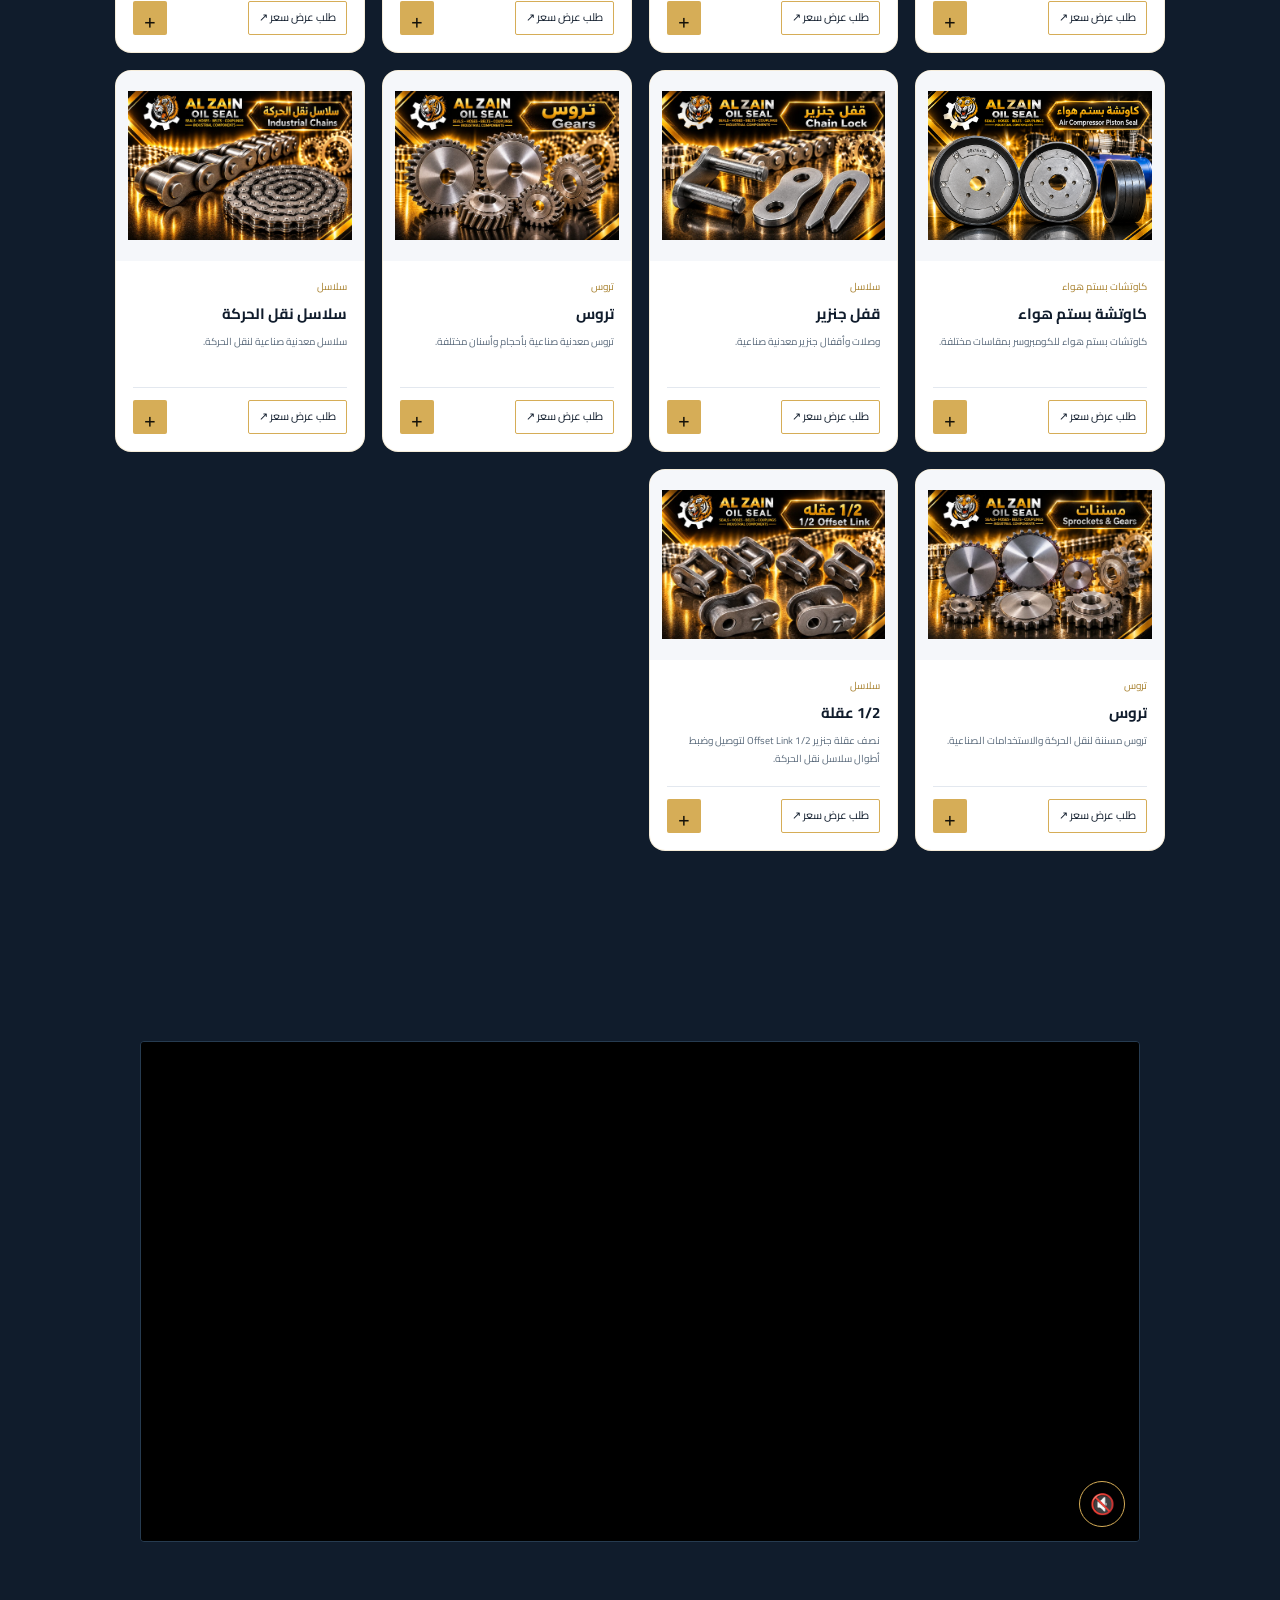
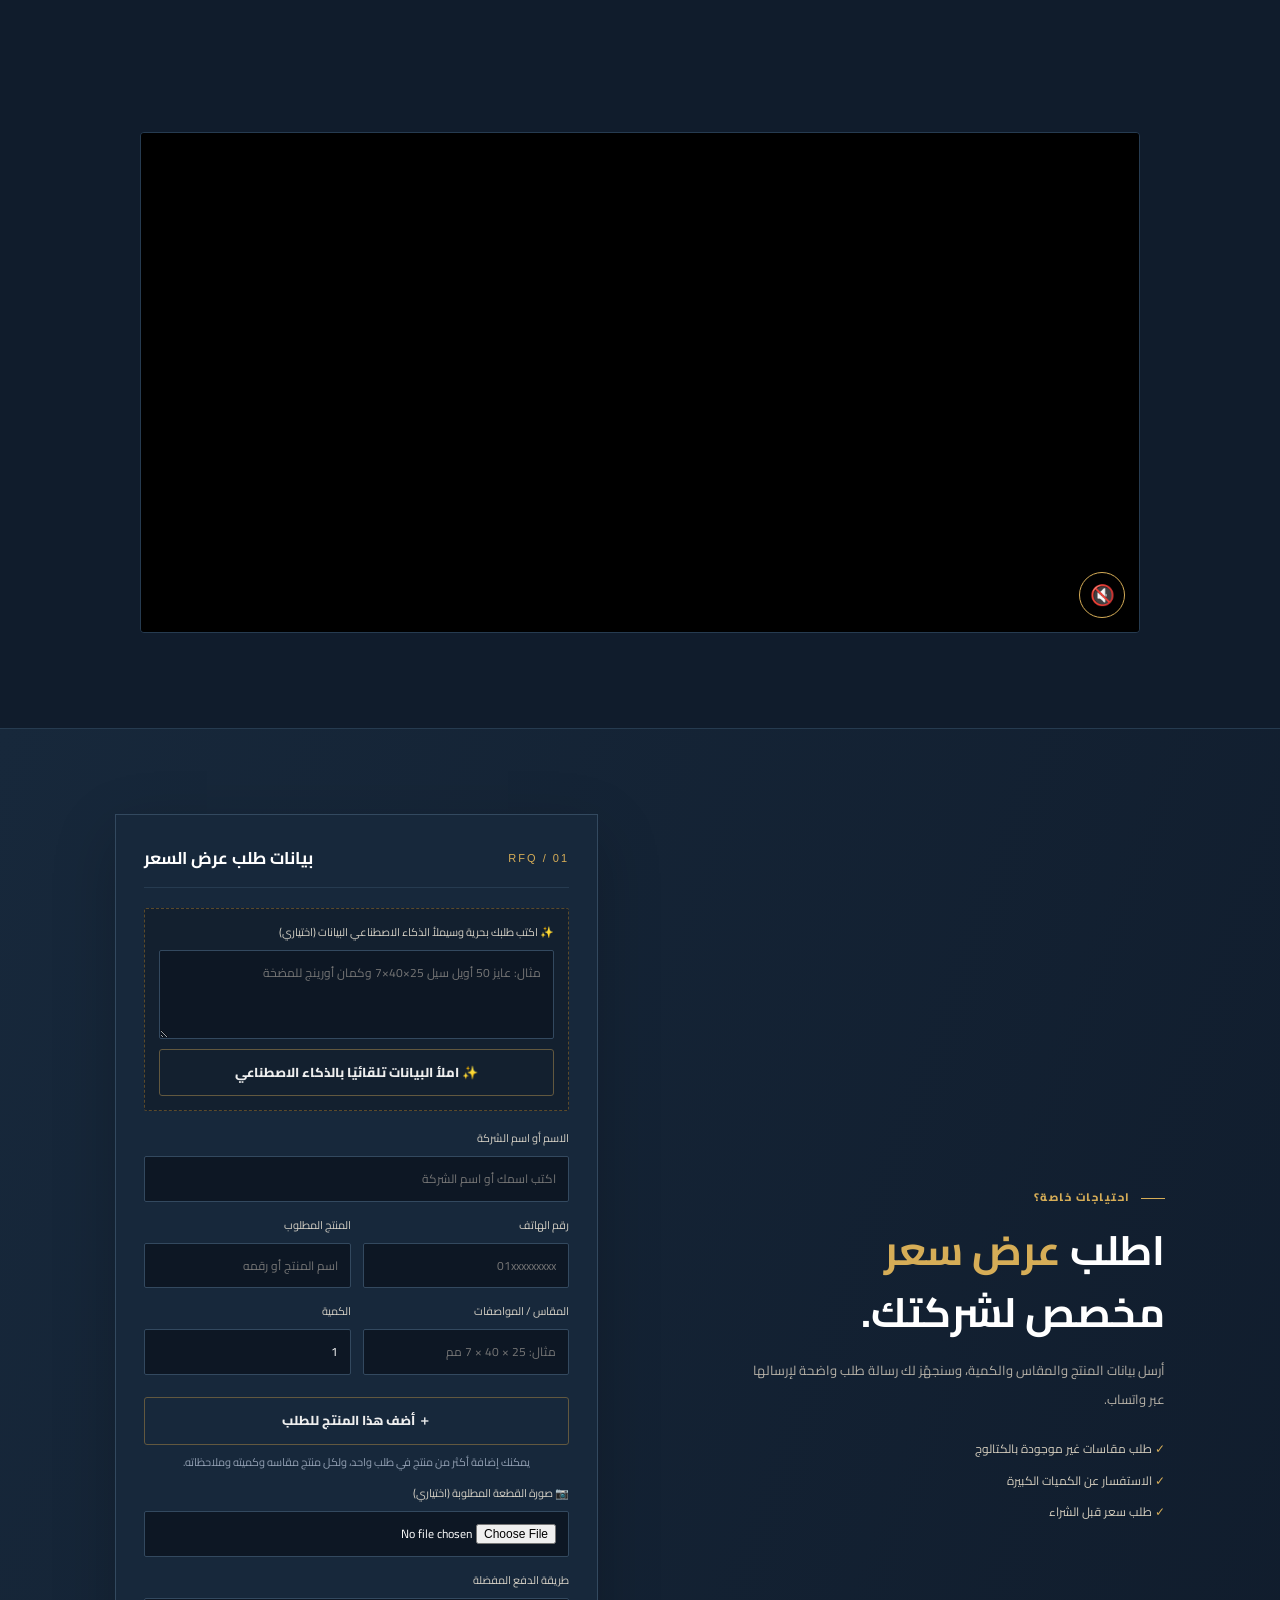
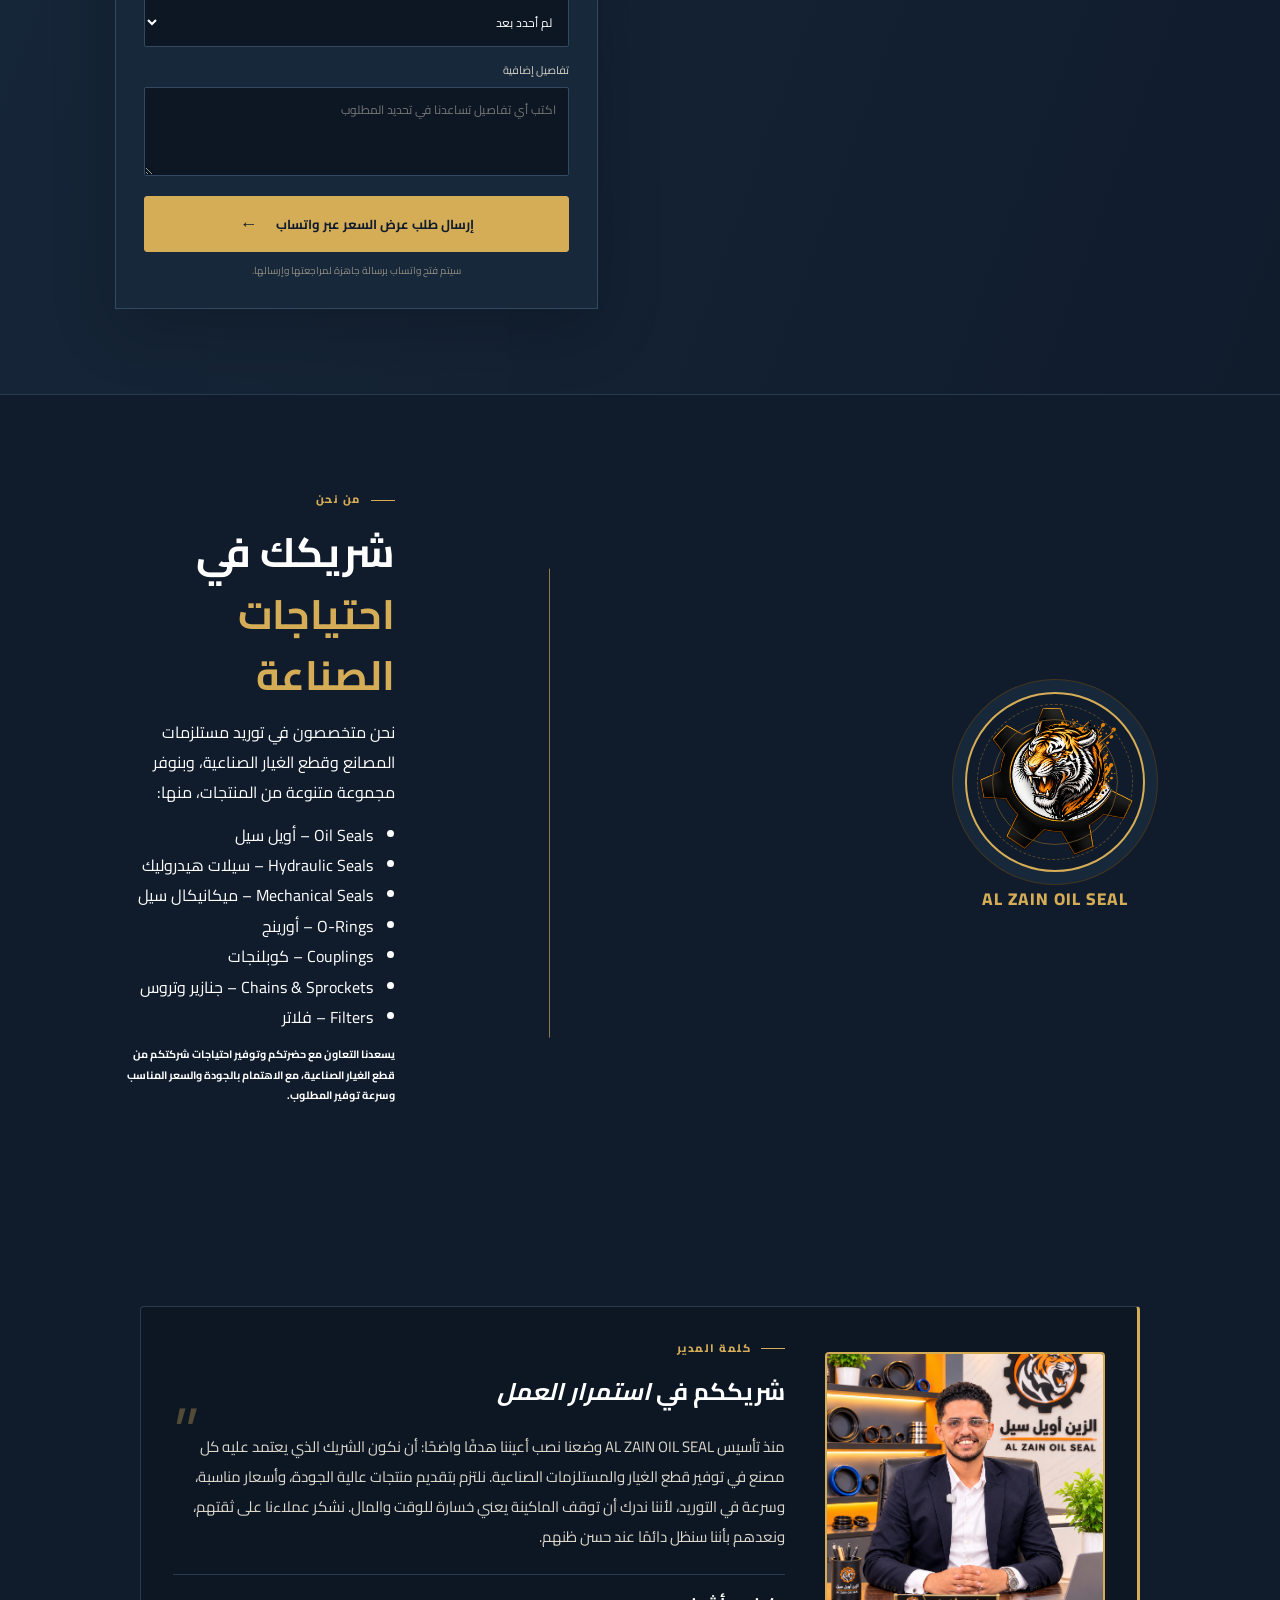
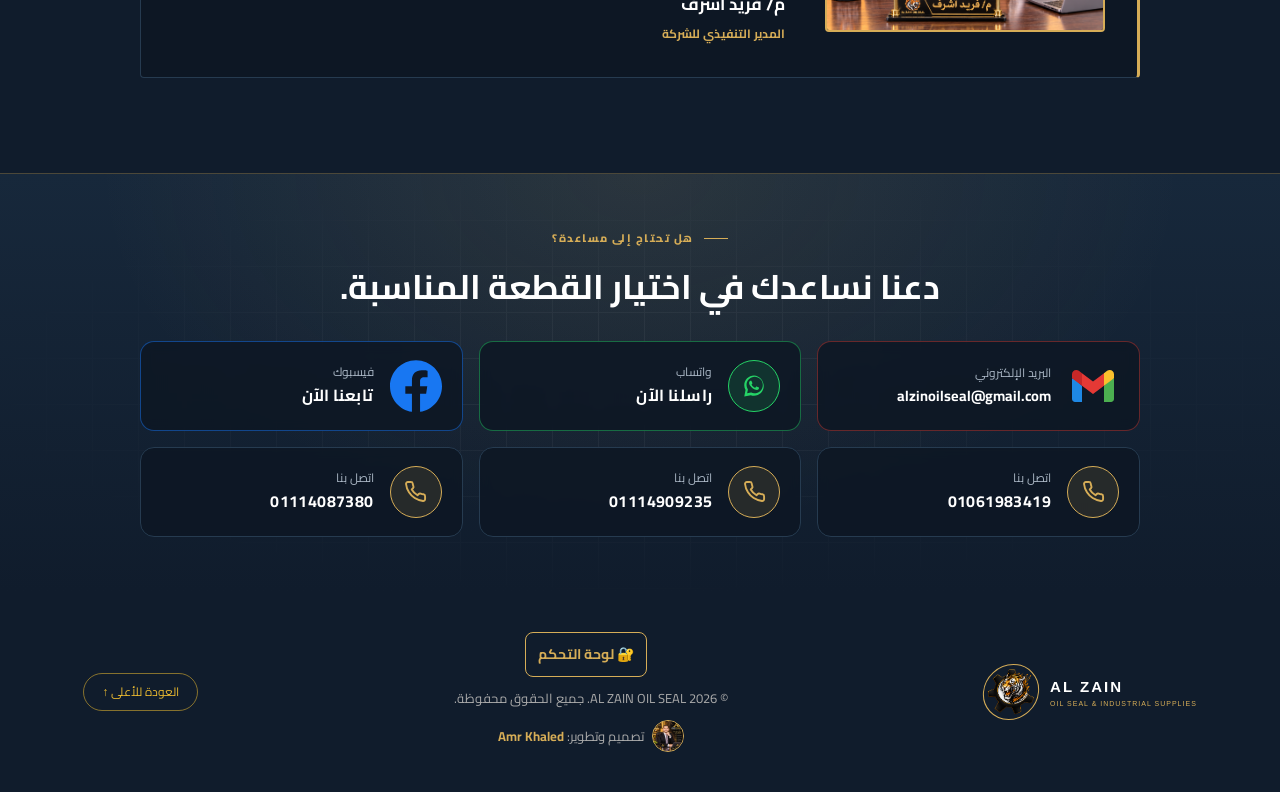
==== commit e1f97177: "Update index.html" ====
--- a/index.html
+++ b/index.html
@@ -4,23 +4,27 @@
   <meta charset="UTF-8" />
   <meta name="viewport" content="width=device-width, initial-scale=1.0" />
   <meta name="theme-color" content="#101C2C" />
-  <link rel="manifest" href="/manifest.webmanifest">
-  <meta name="mobile-web-app-capable" content="yes">
-  <meta name="apple-mobile-web-app-capable" content="yes">
-  <meta name="apple-mobile-web-app-title" content="الزين">
-  <meta name="apple-mobile-web-app-status-bar-style" content="black-translucent">
   <meta name="description" content="AL ZAIN OIL SEAL - متجر مستلزمات وقطع غيار صناعية. اطلب مباشرة أو احصل على عرض سعر عبر واتساب." />
   <title>AL ZAIN OIL SEAL | مستلزمات صناعية</title>
   <link rel="canonical" href="https://www.alzainoilseal.com/">
-<link rel="icon" href="/Al-Zain%20Oil%20Seal/image/favicon.ico" sizes="48x48">
-<link rel="icon" type="image/png" sizes="96x96" href="/Al-Zain%20Oil%20Seal/image/favicon-96.png">
-<link rel="icon" type="image/png" sizes="192x192" href="/Al-Zain%20Oil%20Seal/image/favicon-192.png">
-<link rel="apple-touch-icon" href="/Al-Zain%20Oil%20Seal/image/apple-touch-icon.png">
+  <link rel="icon" href="/Al-Zain%20Oil%20Seal/image/favicon.ico" sizes="48x48">
+  <link rel="icon" type="image/png" sizes="96x96" href="/Al-Zain%20Oil%20Seal/image/favicon-96.png">
+  <link rel="icon" type="image/png" sizes="192x192" href="/Al-Zain%20Oil%20Seal/image/favicon-192.png">
+  <link rel="apple-touch-icon" href="/Al-Zain%20Oil%20Seal/image/apple-touch-icon.png">
+
   <meta property="og:type" content="website">
+  <meta property="og:locale" content="ar_EG">
   <meta property="og:site_name" content="AL ZAIN OIL SEAL">
   <meta property="og:title" content="AL ZAIN OIL SEAL | مستلزمات صناعية">
   <meta property="og:description" content="متجر مستلزمات وقطع غيار صناعية: أويل سيل، أورينجات، ميكانيكال سيل، سيلات هيدروليك وهواء، لواصق وغيرها. اطلب مباشرة أو احصل على عرض سعر عبر واتساب.">
   <meta property="og:url" content="https://www.alzainoilseal.com/">
+  <meta property="og:image" content="https://www.alzainoilseal.com/Al-Zain%20Oil%20Seal/image/Logo.png">
+  <meta property="og:image:alt" content="AL ZAIN OIL SEAL">
+  <meta name="twitter:card" content="summary">
+  <meta name="twitter:title" content="AL ZAIN OIL SEAL | مستلزمات صناعية">
+  <meta name="twitter:description" content="متجر مستلزمات وقطع غيار صناعية. اطلب مباشرة أو احصل على عرض سعر عبر واتساب.">
+  <meta name="twitter:image" content="https://www.alzainoilseal.com/Al-Zain%20Oil%20Seal/image/Logo.png">
+
   <script type="application/ld+json">
   {
     "@context": "https://schema.org",
@@ -35,7 +39,10 @@
         "@type": "Organization",
         "name": "AL ZAIN OIL SEAL",
         "url": "https://www.alzainoilseal.com/",
-        "logo": "https://www.alzainoilseal.com/Al-Zain%20Oil%20Seal/image/Logo.png"
+        "logo": "https://www.alzainoilseal.com/Al-Zain%20Oil%20Seal/image/Logo.png",
+        "email": "alzinoilseal@gmail.com",
+        "telephone": "+201061983419",
+        "sameAs": ["https://www.facebook.com/share/1CULYMmmvi/"]
       }
     ]
   }
@@ -44,9 +51,9 @@
   <link rel="preconnect" href="https://fonts.gstatic.com" crossorigin>
   <link href="https://fonts.googleapis.com/css2?family=Cairo:wght@400;500;600;700;800;900&display=swap" rel="stylesheet">
   <link rel="stylesheet" href="style.css" />
-  <link rel="stylesheet" href="extras.css?v=4" />
-  <link rel="stylesheet" href="hero-banner.css?v=14" />
- <link rel="stylesheet" href="./smart-quote.css?v=2">
+  <link rel="stylesheet" href="extras.css?v=6" />
+  <link rel="stylesheet" href="hero-banner.css?v=13" />
+  <link rel="stylesheet" href="./smart-quote.css?v=2">
   <style>
 @media(min-width:801px){
   .hero-content{position:relative;isolation:isolate}
@@ -60,26 +67,24 @@
 </head>
 <body>
   <div class="announcement">
-  <div class="announcement-track">
-
-    <div class="announcement-group">
-      <span class="msg">حلول موثوقة لقطع الغيار والمستلزمات الصناعية</span>
-      <span class="sep">✦</span>
-      <span class="msg">جودة عالية ودقة في التصنيع</span>
-      <span class="sep">✦</span>
-      <span class="msg">نوفر مختلف أنواع الأويل سيل والجوانات</span>
-      <span class="sep">✦</span>
-      <span class="msg">مقاسات متنوعة حسب طلبك</span>
-      <span class="sep">✦</span>
-      <span class="msg">تصنيع حسب المواصفات المطلوبة</span>
-      <span class="sep">✦</span>
-      <span class="msg">اطلب عرض سعر عبر واتساب</span>
-      <span class="sep">✦</span>
-    </div>
-
-  </div>
-</div>
-  
+    <div class="announcement-track">
+      <div class="announcement-group">
+        <span class="msg">حلول موثوقة لقطع الغيار والمستلزمات الصناعية</span>
+        <span class="sep">✦</span>
+        <span class="msg">جودة عالية ودقة في التصنيع</span>
+        <span class="sep">✦</span>
+        <span class="msg">نوفر مختلف أنواع الأويل سيل والجوانات</span>
+        <span class="sep">✦</span>
+        <span class="msg">مقاسات متنوعة حسب طلبك</span>
+        <span class="sep">✦</span>
+        <span class="msg">تصنيع حسب المواصفات المطلوبة</span>
+        <span class="sep">✦</span>
+        <span class="msg">اطلب عرض سعر عبر واتساب</span>
+        <span class="sep">✦</span>
+      </div>
+    </div>
+  </div>
+
 <header class="site-header">
   <a class="brand" href="#home" aria-label="AL ZAIN OIL SEAL - الرئيسية">
     <img
@@ -113,14 +118,14 @@
     <a href="admin.html" class="admin-link">
       🔐 لوحة التحكم
     </a>
-       <div class="header-credit">
-    <a href="https://www.facebook.com/share/1EPR9P6rA3/" target="_blank" rel="noopener"
-       class="header-credit-link" title="تصميم وتطوير: Amr Khaled"
-       aria-label="تصميم وتطوير: Amr Khaled - فتح صفحة فيسبوك">
-      <img src="./Al-Zain%20Oil%20Seal/image/designer.jpg" alt="Amr Khaled" class="header-credit-photo">
-    </a>
-    <span>تصميم وتطوير: <a href="https://www.facebook.com/share/1EPR9P6rA3/" target="_blank" rel="noopener">Amr Khaled</a></span>
-  </div>
+    <div class="header-credit">
+      <a href="https://www.facebook.com/share/1EPR9P6rA3/" target="_blank" rel="noopener"
+         class="header-credit-link" title="تصميم وتطوير: Amr Khaled"
+         aria-label="تصميم وتطوير: Amr Khaled - فتح صفحة فيسبوك">
+        <img src="./Al-Zain%20Oil%20Seal/image/designer.jpg" alt="Amr Khaled" class="header-credit-photo">
+      </a>
+      <span>تصميم وتطوير: <a href="https://www.facebook.com/share/1EPR9P6rA3/" target="_blank" rel="noopener">Amr Khaled</a></span>
+    </div>
   </div>
 </header>
 
@@ -142,7 +147,7 @@
           <div><strong>03</strong><span>التواصل عبر واتساب</span></div>
         </div>
       </div>
-      
+
 <div class="hero-art hero-products" aria-label="منتجات AL ZAIN OIL SEAL">
   <img
     class="hero-banner-image"
@@ -155,7 +160,6 @@
 
     </section>
 
-    
 <section class="benefits">
 
   <div>
@@ -201,59 +205,52 @@
   </div>
 
 </section>
+
     <section class="products-section section-wrap" id="products">
       <div class="section-heading">
         <div><p class="eyebrow"><span></span> كتالوج المنتجات</p><h2>اكتشف <em>منتجاتنا</em></h2>
           <p class="section-subtitle">اختر المنتج وأضفه إلى السلة، أو اطلب عرض سعر للكمية والمقاس المطلوبين.</p>
         </div>
         <div class="product-tools">
-  <label class="search-box">
-    <span>⌕</span>
-    <input id="searchInput" type="search"
-      placeholder="ابحث بالاسم ..."
-      aria-label="ابحث عن منتج">
-  </label>
-
-  <label class="search-box">
-    <span>📏</span>
-   <input id="sizeSearchInput" type="search"
-      placeholder="ابحث بالمقاس..."
-      aria-label="ابحث عن منتج بالمقاس">
-  </label>
-
-  <select id="categoryFilter" aria-label="فلترة حسب التصنيف">
-    <option value="all">كل التصنيفات</option>
-  </select>
-</div>
-      
-<div class="category-chips" id="categoryChips">
-  <button class="chip active" type="button" data-category="all">الكل</button>
-  <button class="chip" type="button" data-category="oil-seal">أويل سيل</button>
-  <button class="chip" type="button" data-category="O-rings"> اوربنجات</button>
-  <button class="chip" type="button" data-category="gaskets">جوانات تصنيع</button>
-  <button class="chip" type="button" data-category="belts">سيور</button>
-  <button class="chip" type="button" data-category="mechanical">ميكانيكالات</button>
-  <button class="chip" type="button" data-category="Hydraulic-Seals">موانع تسريب هيدروليك</button>
-  <button class="chip" type="button" data-category="valves">خراطيم</button>
-  <button class="chip" type="button" data-category="couplings">كبالنج</button>
-</div>
+          <label class="search-box">
+            <span>⌕</span>
+            <input id="searchInput" type="search"
+              placeholder="ابحث بالاسم ..."
+              aria-label="ابحث عن منتج">
+          </label>
+
+          <label class="search-box">
+            <span>📏</span>
+            <input id="sizeSearchInput" type="search"
+              placeholder="ابحث بالمقاس..."
+              aria-label="ابحث عن منتج بالمقاس">
+          </label>
+
+          <select id="categoryFilter" aria-label="فلترة حسب التصنيف">
+            <option value="all">كل التصنيفات</option>
+          </select>
+        </div>
+      </div>
+
+      <div class="category-chips" id="categoryChips"></div>
 
       <div class="product-grid" id="productGrid"></div>
 
-<div id="emptyState" hidden>
-  لا توجد منتجات في هذا التصنيف.
-</div>
-      
+      <div id="emptyState" hidden>
+        لا توجد منتجات في هذا التصنيف.
+      </div>
+
     </section>
+
 <section class="media-section section-wrap" id="factory">
   <div class="media-frame">
-   <video autoplay muted loop playsinline preload="metadata">
-  <source src="./Al-Zain%20Oil%20Seal/image/intro.mp4" type="video/mp4">
-</video>
-<button type="button" class="sound-btn" aria-label="تشغيل الصوت">🔇</button>
+    <video autoplay muted loop playsinline preload="metadata">
+      <source src="./Al-Zain%20Oil%20Seal/image/intro.mp4" type="video/mp4">
+    </video>
+    <button type="button" class="sound-btn" aria-label="تشغيل الصوت">🔇</button>
   </div>
 </section>
-    <section class="media-section section-wrap" id="factory2">
+<section class="media-section section-wrap" id="factory2">
   <div class="media-frame">
     <video class="auto-video" autoplay muted loop playsinline preload="metadata">
       <source src="./Al-Zain%20Oil%20Seal/image/intro2.mp4" type="video/mp4">
@@ -261,6 +258,7 @@
     <button type="button" class="sound-btn" aria-label="تشغيل الصوت">🔇</button>
   </div>
 </section>
+
     <section class="quote-section" id="quote">
       <div class="quote-inner">
         <div class="quote-copy">
@@ -290,8 +288,8 @@
             <label>الكمية<input name="quantity" type="number" min="1" value="1" required></label>
           </div>
           <label>طريقة الدفع المفضلة
-  <select name="payment" id="quotePayment"><option value="">لم أحدد بعد</option></select>
-</label>
+            <select name="payment" id="quotePayment"><option value="">لم أحدد بعد</option></select>
+          </label>
           <label>تفاصيل إضافية<textarea name="details" rows="3" placeholder="اكتب أي تفاصيل تساعدنا في تحديد المطلوب"></textarea></label>
           <button class="btn btn-gold btn-full" type="submit">إرسال طلب عرض السعر عبر واتساب <span>←</span></button>
           <small class="form-hint">سيتم فتح واتساب برسالة جاهزة لمراجعتها وإرسالها.</small>
@@ -299,7 +297,7 @@
       </div>
     </section>
 
-    
+
 <section class="about-section section-wrap" id="about">
 
     <div class="about-logo-block">
@@ -329,12 +327,13 @@
             <li>Filters – فلاتر</li>
         </ul>
 
-                <h6 class="about-description">
+        <h6 class="about-description">
             يسعدنا التعاون مع حضرتكم وتوفير احتياجات شركتكم من قطع الغيار الصناعية، مع الاهتمام بالجودة والسعر المناسب وسرعة توفير المطلوب.
         </h6>
-   </div> <!-- نهاية about-content -->
+    </div>
 
 </section>
+
 <section class="manager-section section-wrap" id="manager">
   <div class="manager-message">
 
@@ -347,46 +346,88 @@
       <h2>شريككم في <em>استمرار العمل</em></h2>
 
       <blockquote>
-  منذ تأسيس AL ZAIN OIL SEAL  وضعنا نصب أعيننا هدفًا واضحًا: أن نكون الشريك الذي يعتمد عليه كل مصنع في توفير قطع الغيار والمستلزمات الصناعية. نلتزم بتقديم منتجات عالية الجودة، وأسعار مناسبة، وسرعة في التوريد، لأننا ندرك أن توقف الماكينة يعني خسارة للوقت والمال. نشكر عملاءنا على ثقتهم، ونعدهم بأننا سنظل دائمًا عند حسن ظنهم.
-</blockquote>
+        منذ تأسيس AL ZAIN OIL SEAL وضعنا نصب أعيننا هدفًا واضحًا: أن نكون الشريك الذي يعتمد عليه كل مصنع في توفير قطع الغيار والمستلزمات الصناعية. نلتزم بتقديم منتجات عالية الجودة، وأسعار مناسبة، وسرعة في التوريد، لأننا ندرك أن توقف الماكينة يعني خسارة للوقت والمال. نشكر عملاءنا على ثقتهم، ونعدهم بأننا سنظل دائمًا عند حسن ظنهم.
+      </blockquote>
       <div class="manager-signature">
         <strong>م/ فريد أشرف</strong>
-        <small>المدير التنفيذي للشركه</small>
+        <small>المدير التنفيذي للشركة</small>
       </div>
     </div>
 
   </div>
 </section>
 
-
-    <section class="contact-strip" id="contact">
+  <section class="contact-strip" id="contact">
   <div class="contact-intro">
     <p class="eyebrow"><span></span> هل تحتاج إلى مساعدة؟</p>
     <h2>دعنا نساعدك في اختيار القطعة المناسبة.</h2>
   </div>
 
   <div class="contact-cards">
-    <a class="contact-card" href="mailto:alzinoilseal@gmail.com">
-      <span class="contact-ico" aria-hidden="true">✉️</span>
-      <span class="contact-txt"><small>البريد الإلكتروني</small><strong dir="ltr">alzinoilseal@gmail.com</strong></span>
-    </a>
+    <a class="contact-card contact-gmail" href="mailto:alzinoilseal@gmail.com">
+      <span class="contact-ico" aria-hidden="true">
+        <svg viewBox="0 0 48 48">
+          <path fill="#4caf50" d="M45 16.2l-5 2.75-5 4.75V40h7c1.657 0 3-1.343 3-3V16.2z"/>
+          <path fill="#1e88e5" d="M3 16.2l3.614 1.71L13 23.7V40H6c-1.657 0-3-1.343-3-3V16.2z"/>
+          <polygon fill="#e53935" points="35,11.2 24,19.45 13,11.2 12,17 13,23.7 24,31.95 35,23.7 36,17"/>
+          <path fill="#c62828" d="M3 12.298V16.2l10 7.5V11.2L9.876 8.859C9.132 8.301 8.228 8 7.298 8 4.924 8 3 9.924 3 12.298z"/>
+          <path fill="#fbc02d" d="M45 12.298V16.2l-10 7.5V11.2l3.124-2.341C38.868 8.301 39.772 8 40.702 8 43.076 8 45 9.924 45 12.298z"/>
+        </svg>
+      </span>
+      <span class="contact-txt">
+        <small>البريد الإلكتروني</small>
+        <strong dir="ltr">alzinoilseal@gmail.com</strong>
+      </span>
+    </a>
+
+    <a class="contact-card contact-wa" href="https://wa.me/201114087380" target="_blank" rel="noopener">
+      <span class="contact-ico" aria-hidden="true">
+        <svg viewBox="0 0 32 32"><path d="M16.04 3C9.4 3 4 8.4 4 15.03c0 2.12.55 4.19 1.6 6.01L4 29l8.14-1.56a12.03 12.03 0 0 0 3.9.65h.01C22.68 28.09 28 22.69 28 16.06 28 9.4 22.68 3 16.04 3zm0 22.04h-.01c-1.2 0-2.38-.32-3.4-.93l-.24-.15-4.83.93.96-4.7-.16-.25a9.97 9.97 0 0 1-1.54-5.3c0-5.5 4.5-9.97 10.03-9.97 5.52 0 10.01 4.47 10.01 9.97 0 5.5-4.5 10.4-10.82 10.4zm5.5-7.47c-.3-.15-1.78-.88-2.05-.98-.28-.1-.48-.15-.68.15-.2.3-.78.98-.95 1.18-.18.2-.35.22-.65.08-.3-.15-1.27-.47-2.42-1.5-.9-.8-1.5-1.78-1.67-2.08-.18-.3-.02-.46.13-.61.14-.13.3-.35.45-.52.15-.18.2-.3.3-.5.1-.2.05-.38-.03-.53-.07-.15-.68-1.64-.93-2.25-.25-.58-.5-.5-.68-.51h-.58c-.2 0-.53.08-.8.38-.28.3-1.05 1.03-1.05 2.5s1.08 2.9 1.23 3.1c.15.2 2.13 3.25 5.15 4.56.72.31 1.28.5 1.72.64.72.23 1.38.2 1.9.12.58-.09 1.78-.73 2.03-1.43.25-.7.25-1.3.18-1.43-.08-.12-.28-.2-.58-.35z"/></svg>
+      </span>
+      <span class="contact-txt">
+        <small>واتساب</small>
+        <strong>راسلنا الآن</strong>
+      </span>
+    </a>
+
+    <a class="contact-card contact-fb" href="https://www.facebook.com/share/1CULYMmmvi/" target="_blank" rel="noopener">
+      <span class="contact-ico" aria-hidden="true">
+        <svg viewBox="0 0 24 24"><path d="M24 12.073c0-6.627-5.373-12-12-12s-12 5.373-12 12c0 5.99 4.388 10.954 10.125 11.854v-8.385H7.078v-3.47h3.047V9.43c0-3.007 1.792-4.669 4.533-4.669 1.312 0 2.686.235 2.686.235v2.953H15.83c-1.491 0-1.956.925-1.956 1.874v2.25h3.328l-.532 3.47h-2.796v8.385C19.612 23.027 24 18.062 24 12.073z"/></svg>
+      </span>
+      <span class="contact-txt">
+        <small>فيسبوك</small>
+        <strong>تابعنا الآن</strong>
+      </span>
+    </a>
+
     <a class="contact-card" href="tel:+201061983419">
-      <span class="contact-ico" aria-hidden="true">📞</span>
-      <span class="contact-txt"><small>اتصل بنا</small><strong dir="ltr">01061983419</strong></span>
-    </a>
+      <span class="contact-ico" aria-hidden="true"><svg viewBox="0 0 24 24"><path d="M22 16.92v3a2 2 0 0 1-2.18 2 19.79 19.79 0 0 1-8.63-3.07 19.5 19.5 0 0 1-6-6 19.79 19.79 0 0 1-3.07-8.67A2 2 0 0 1 4.11 2h3a2 2 0 0 1 2 1.72c.13.96.36 1.9.7 2.81a2 2 0 0 1-.45 2.11L8.09 9.91a16 16 0 0 0 6 6l1.27-1.27a2 2 0 0 1 2.11-.45c.91.34 1.85.57 2.81.7A2 2 0 0 1 22 16.92z"/></svg></span>
+      <span class="contact-txt">
+        <small>اتصل بنا</small>
+        <strong dir="ltr">01061983419</strong>
+      </span>
+    </a>
+
     <a class="contact-card" href="tel:+201114909235">
-      <span class="contact-ico" aria-hidden="true">📞</span>
-      <span class="contact-txt"><small>اتصل بنا</small><strong dir="ltr">01114909235</strong></span>
-    </a>
+      <span class="contact-ico" aria-hidden="true"><svg viewBox="0 0 24 24"><path d="M22 16.92v3a2 2 0 0 1-2.18 2 19.79 19.79 0 0 1-8.63-3.07 19.5 19.5 0 0 1-6-6 19.79 19.79 0 0 1-3.07-8.67A2 2 0 0 1 4.11 2h3a2 2 0 0 1 2 1.72c.13.96.36 1.9.7 2.81a2 2 0 0 1-.45 2.11L8.09 9.91a16 16 0 0 0 6 6l1.27-1.27a2 2 0 0 1 2.11-.45c.91.34 1.85.57 2.81.7A2 2 0 0 1 22 16.92z"/></svg></span>
+      <span class="contact-txt">
+        <small>اتصل بنا</small>
+        <strong dir="ltr">01114909235</strong>
+      </span>
+    </a>
+
     <a class="contact-card" href="tel:+201114087380">
-      <span class="contact-ico" aria-hidden="true">📞</span>
-      <span class="contact-txt"><small>اتصل بنا</small><strong dir="ltr">01114087380</strong></span>
+      <span class="contact-ico" aria-hidden="true"><svg viewBox="0 0 24 24"><path d="M22 16.92v3a2 2 0 0 1-2.18 2 19.79 19.79 0 0 1-8.63-3.07 19.5 19.5 0 0 1-6-6 19.79 19.79 0 0 1-3.07-8.67A2 2 0 0 1 4.11 2h3a2 2 0 0 1 2 1.72c.13.96.36 1.9.7 2.81a2 2 0 0 1-.45 2.11L8.09 9.91a16 16 0 0 0 6 6l1.27-1.27a2 2 0 0 1 2.11-.45c.91.34 1.85.57 2.81.7A2 2 0 0 1 22 16.92z"/></svg></span>
+      <span class="contact-txt">
+        <small>اتصل بنا</small>
+        <strong dir="ltr">01114087380</strong>
+      </span>
     </a>
   </div>
 </section>
   </main>
 
- 
+
 <footer class="site-footer">
 
   <a class="brand" href="#home">
@@ -458,9 +499,8 @@
 
   <div class="toast" id="toast" role="status" aria-live="polite"></div>
   <script src="sizes.js"></script>
-<script src="script.js"></script>
-<script src="smart-quote.js?v=3"></script>
-<script src="assistant-widget.js"></script>
-<script src="pwa.js"></script>
+  <script src="script.js"></script>
+  <script src="smart-quote.js?v=3"></script>
+  <script src="assistant-widget.js"></script>
 </body>
 </html>
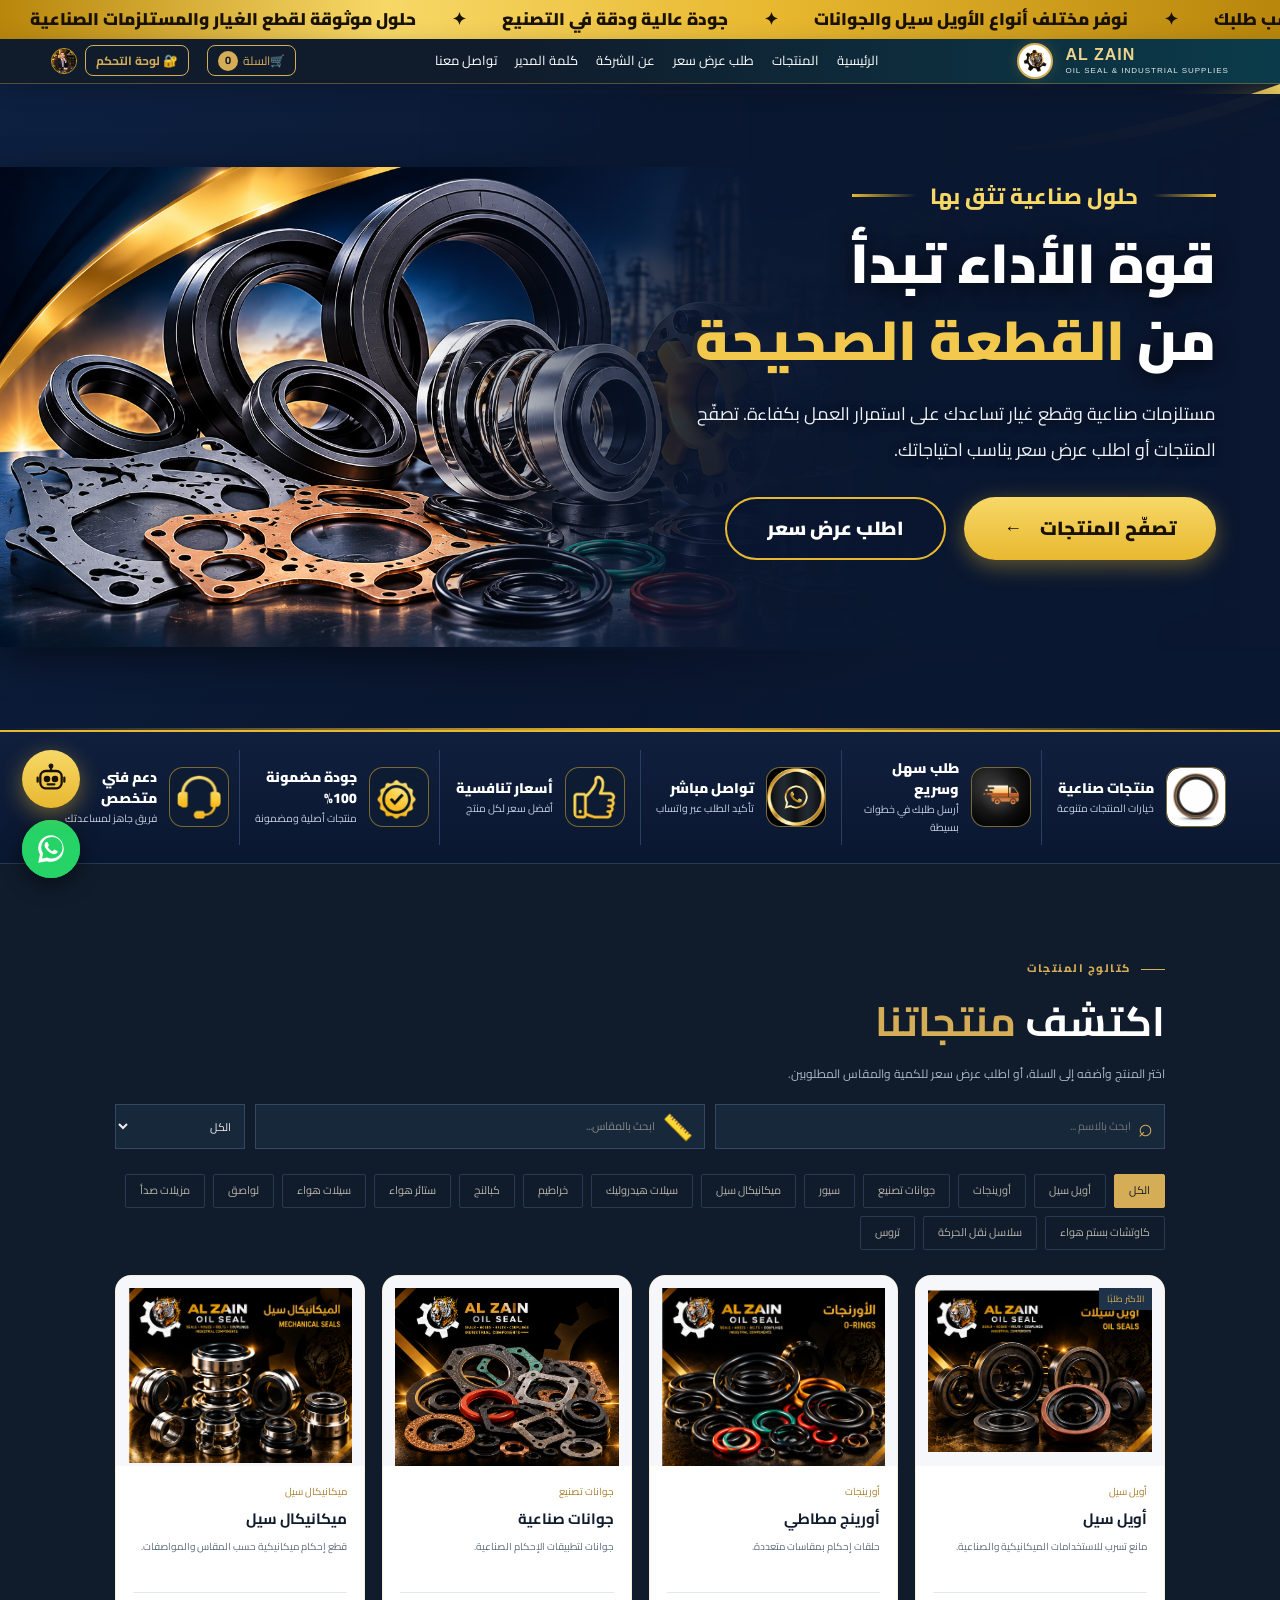
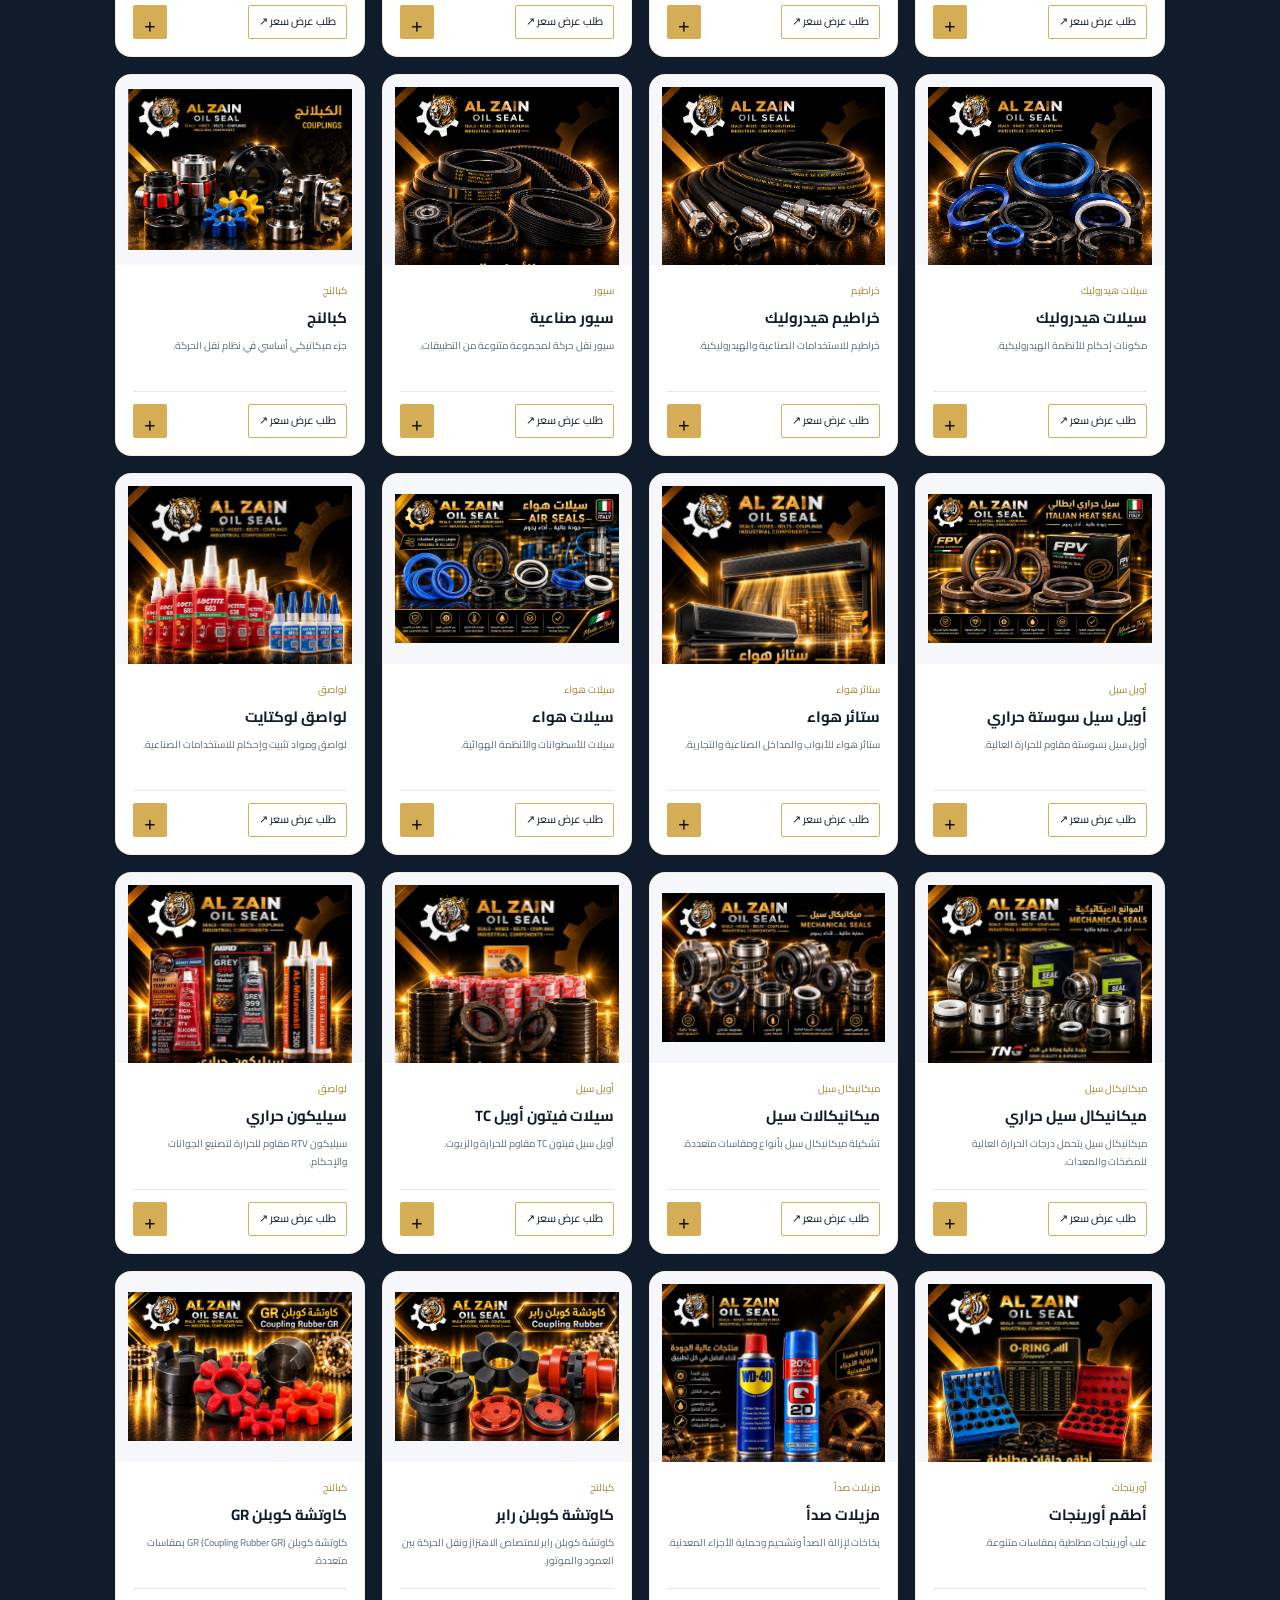
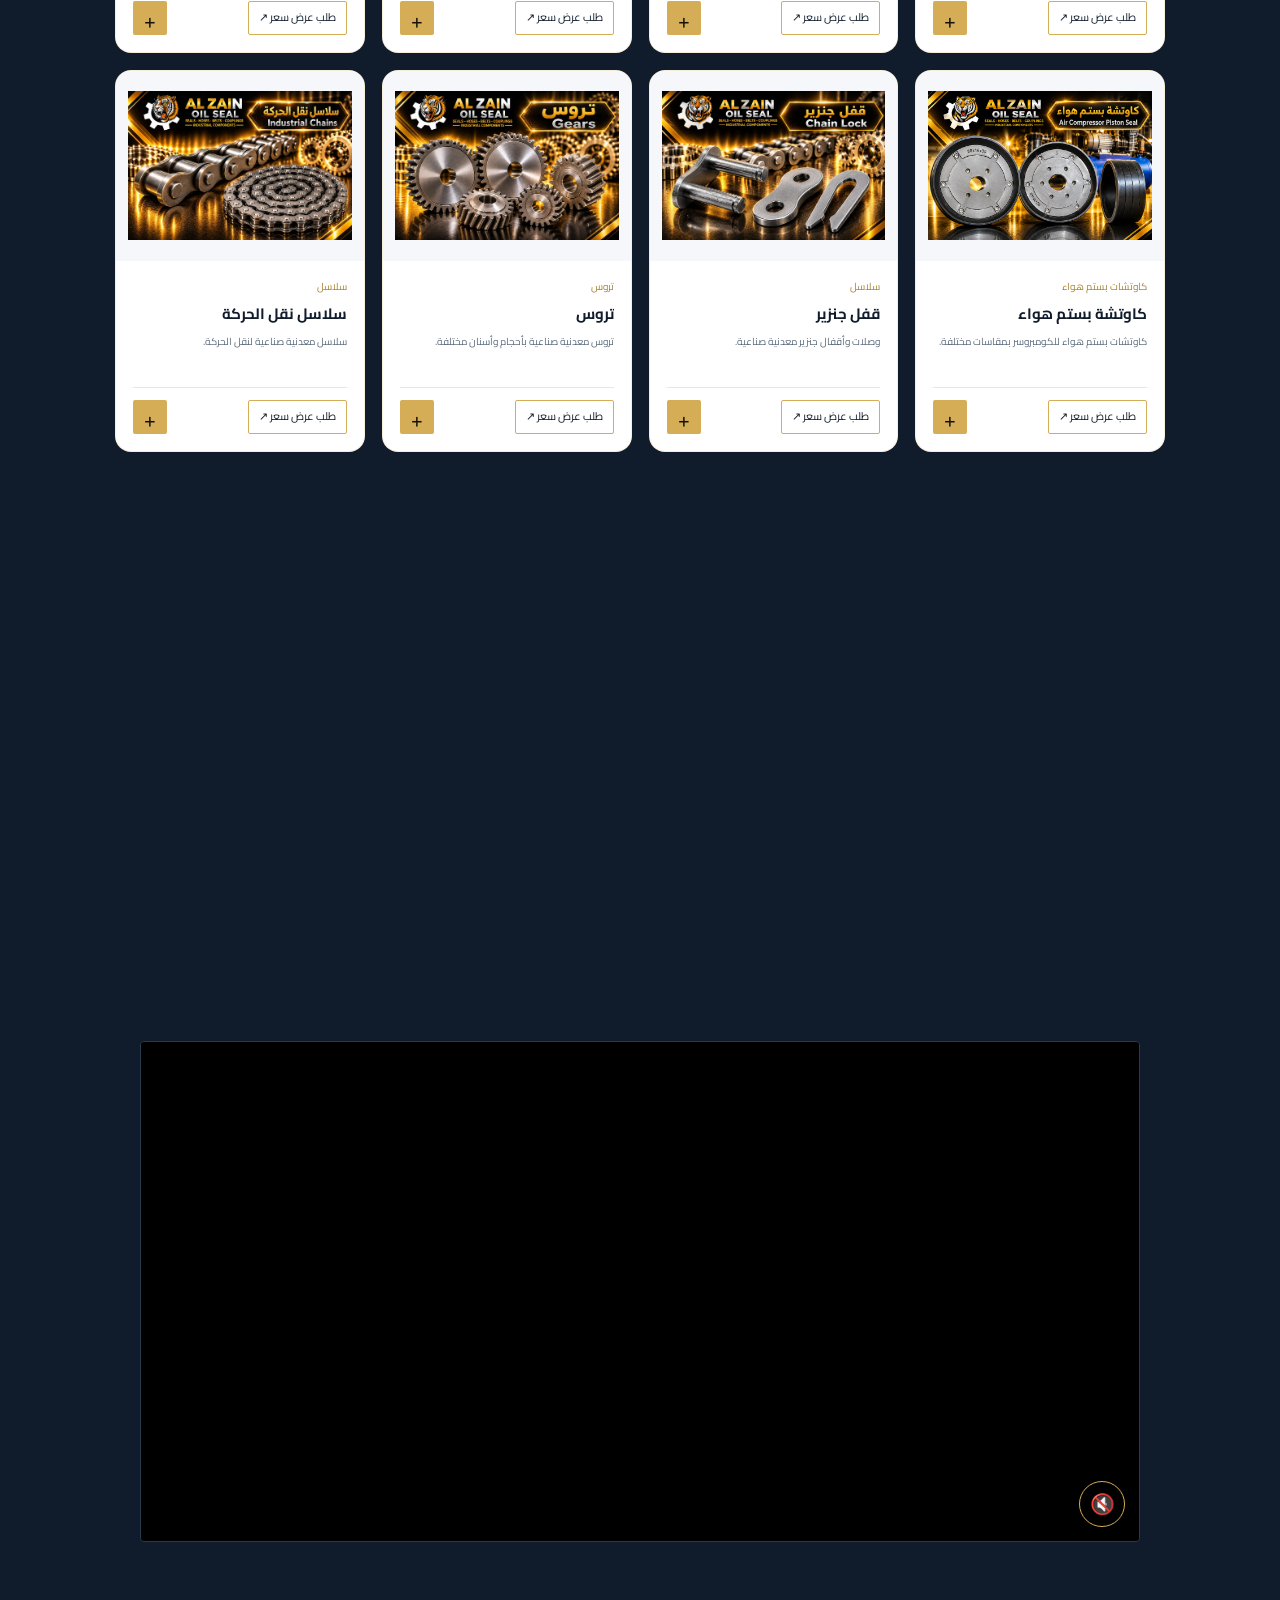
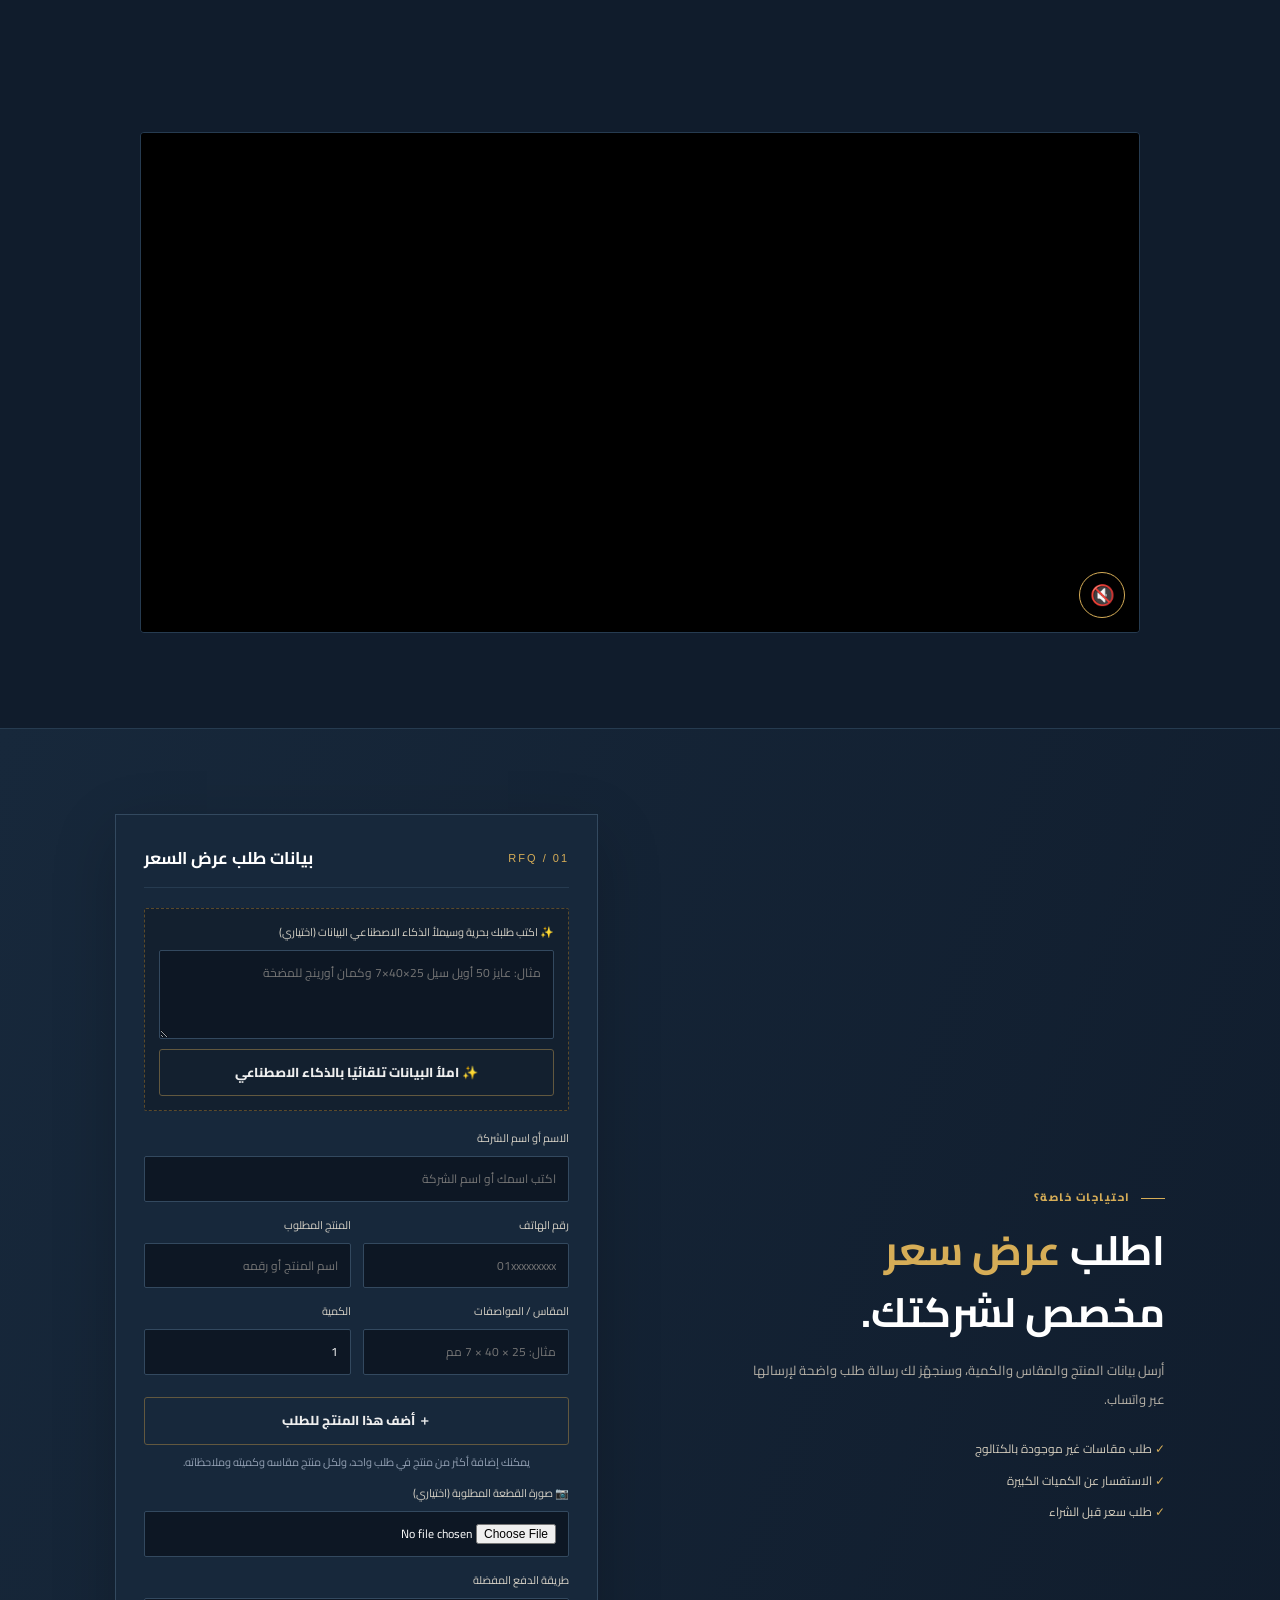
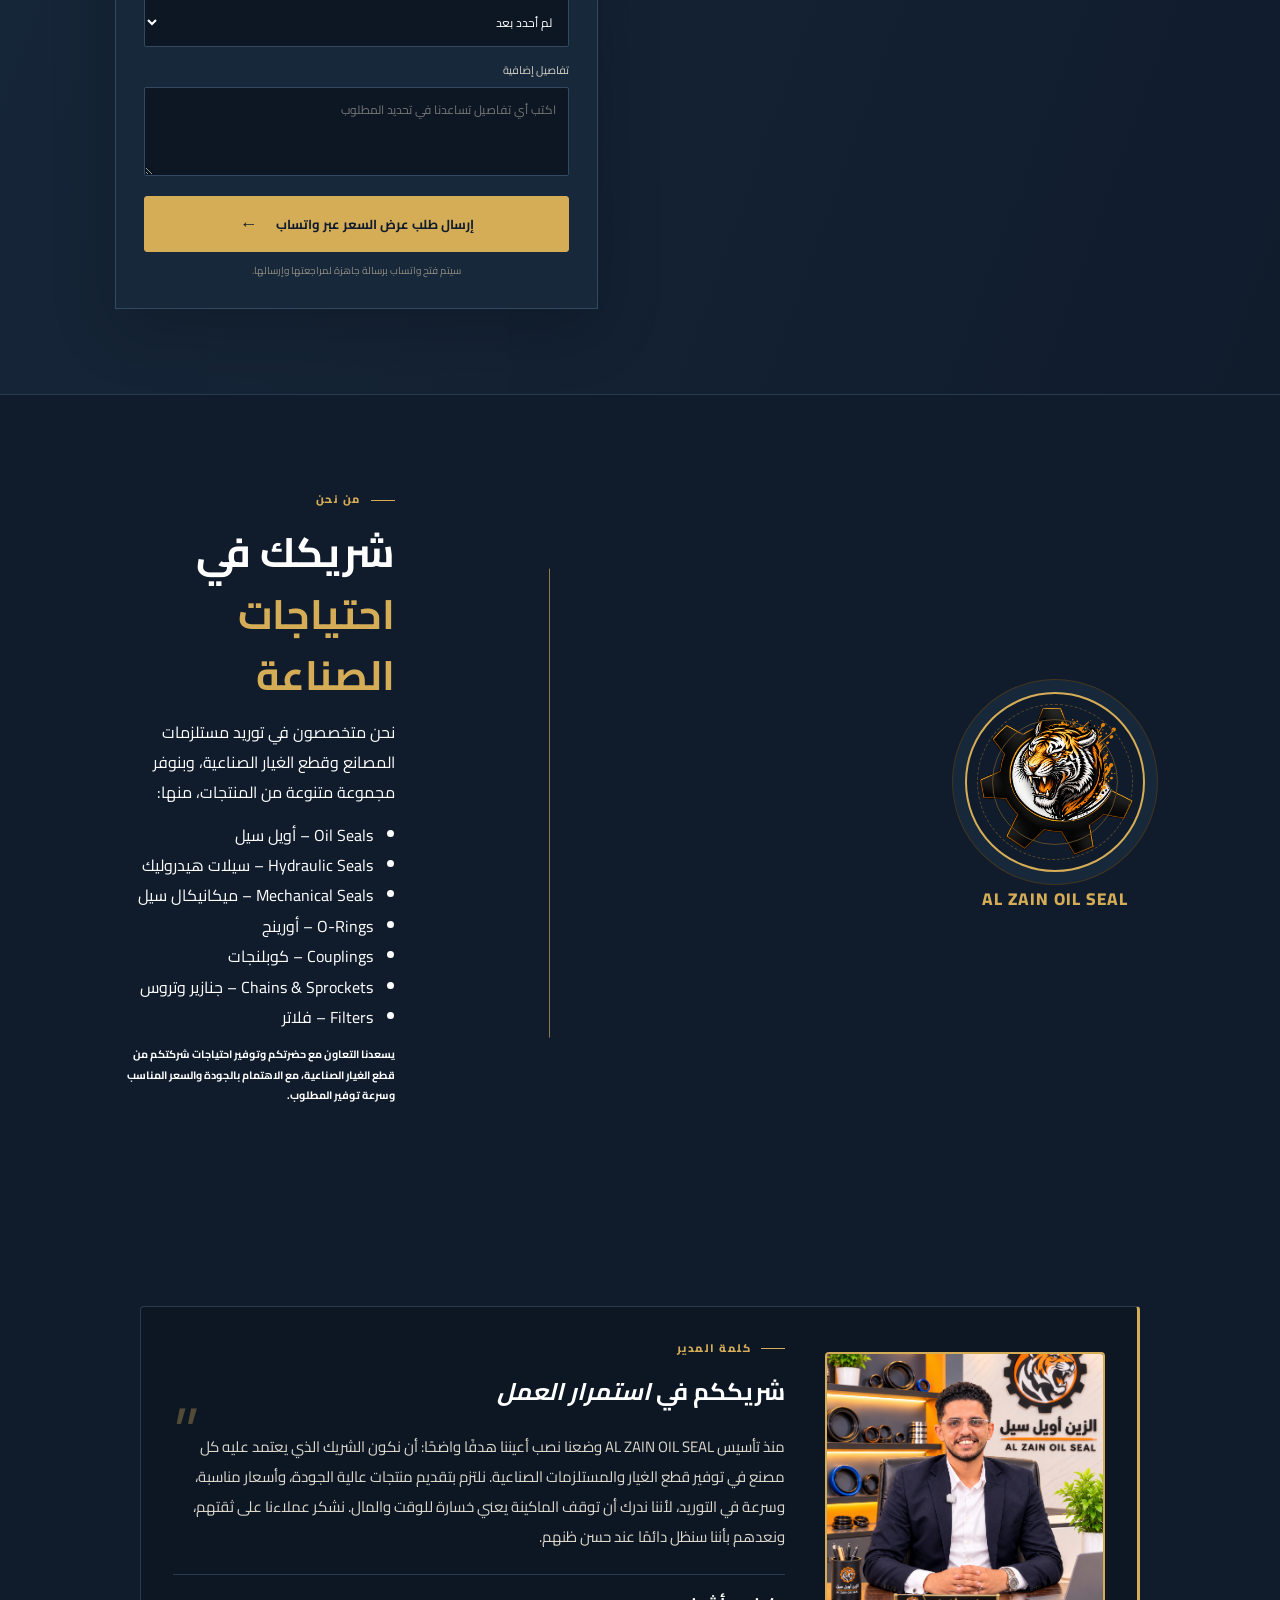
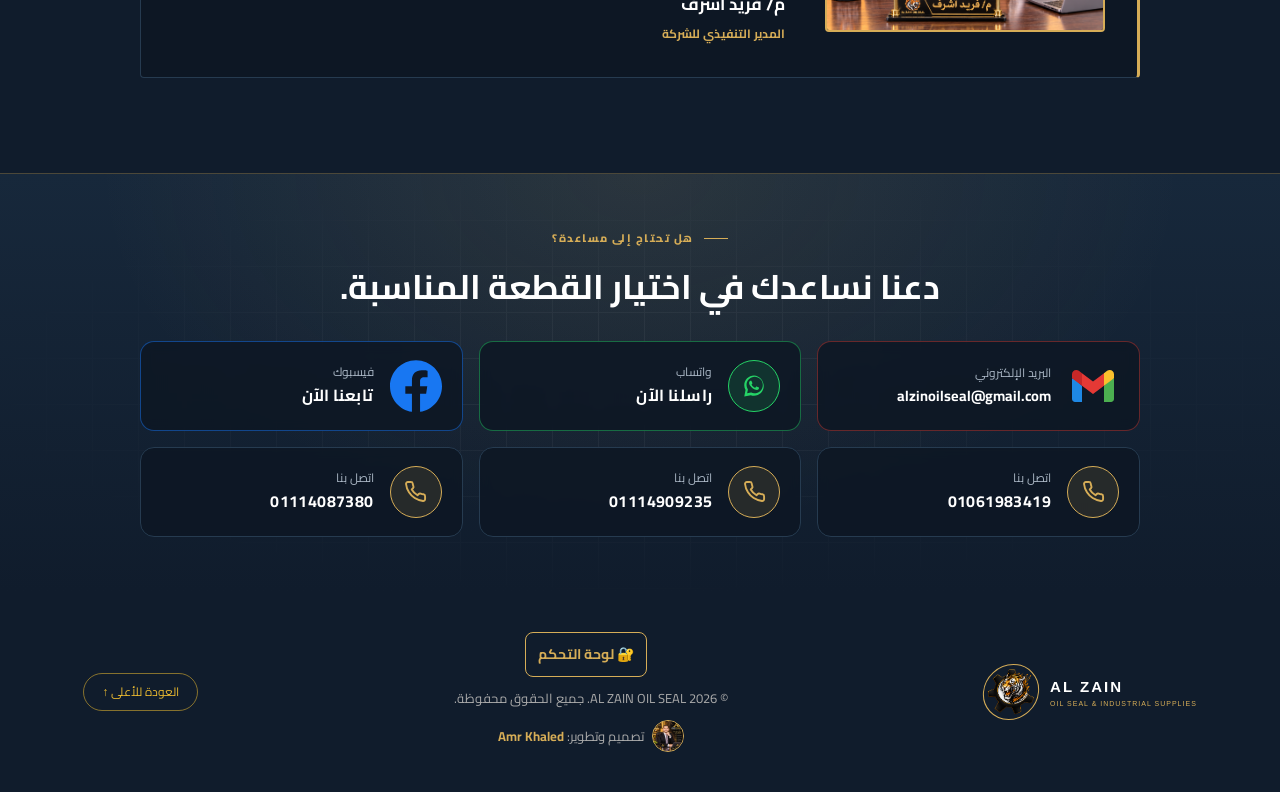
==== commit dd392d4d: "Add PWA script to index.html" ====
--- a/index.html
+++ b/index.html
@@ -502,5 +502,6 @@
   <script src="script.js"></script>
   <script src="smart-quote.js?v=3"></script>
   <script src="assistant-widget.js"></script>
+  <script src="pwa.js"></script>
 </body>
 </html>
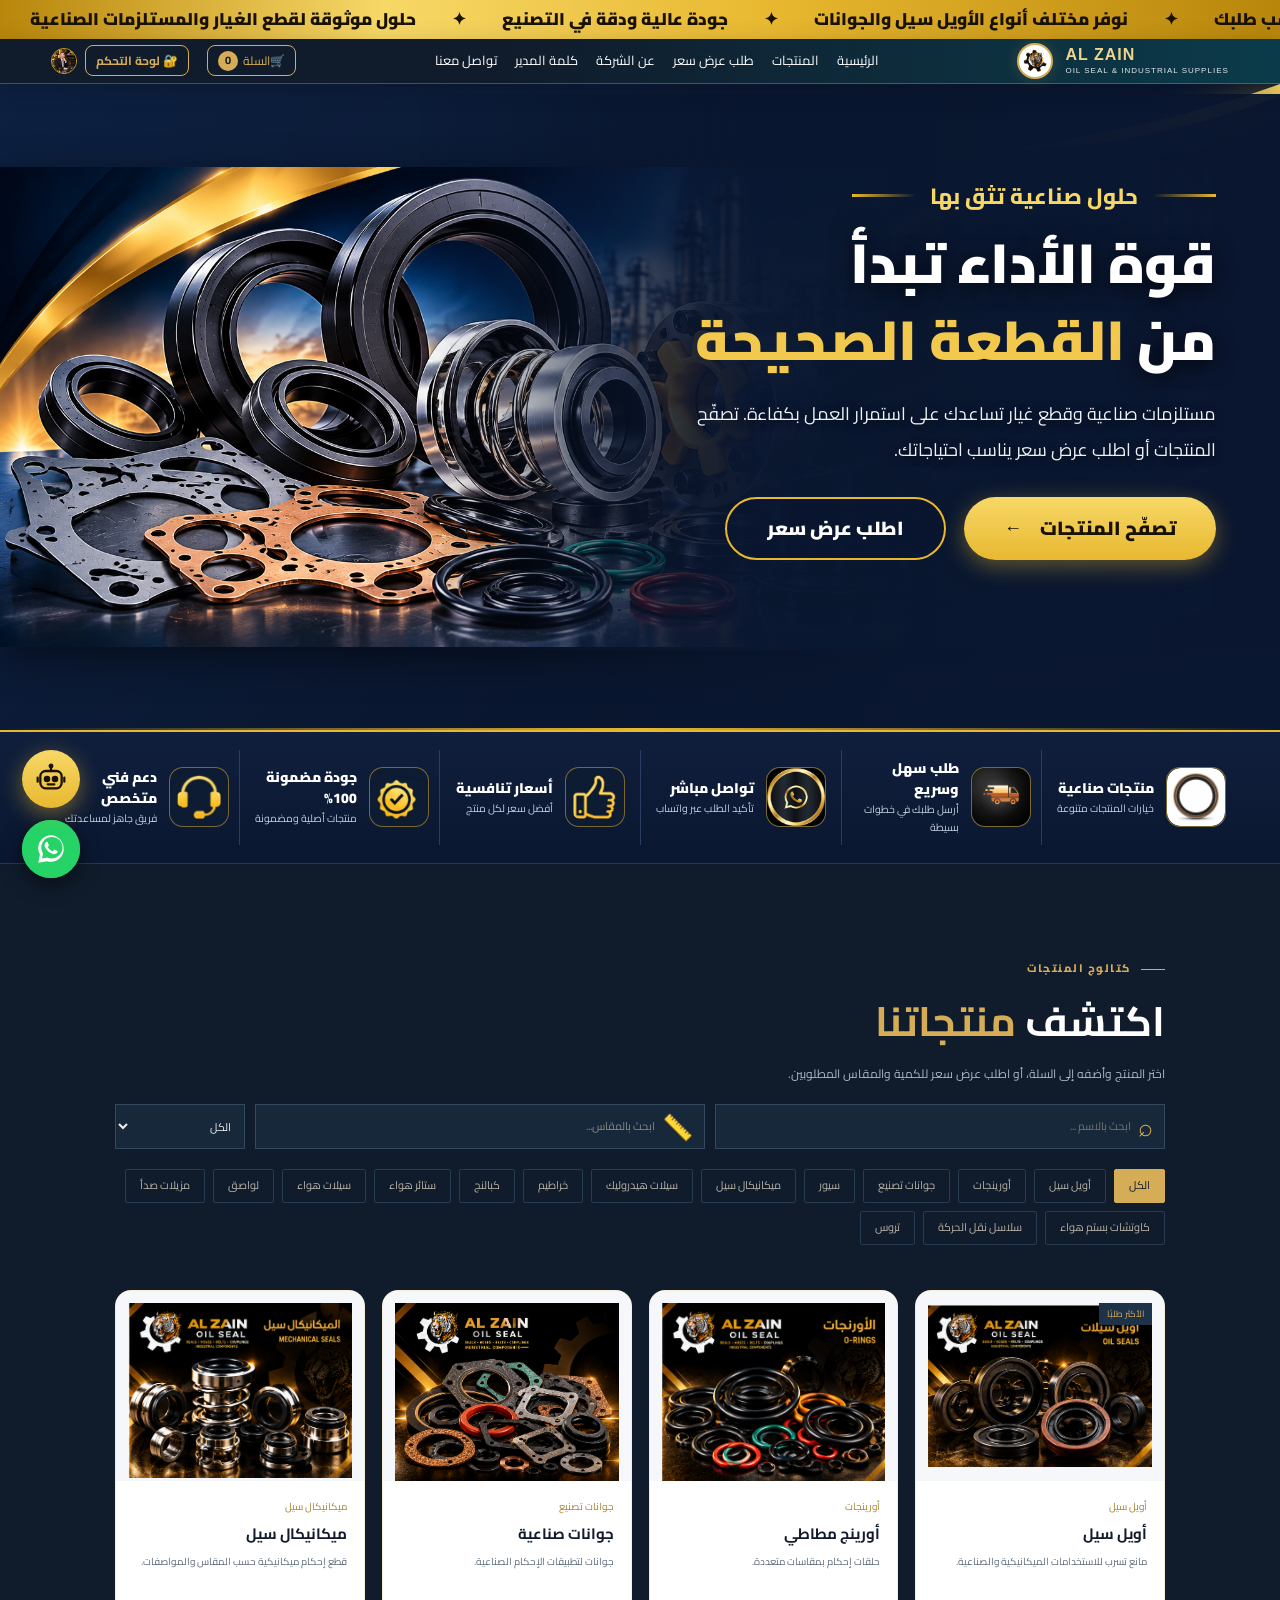
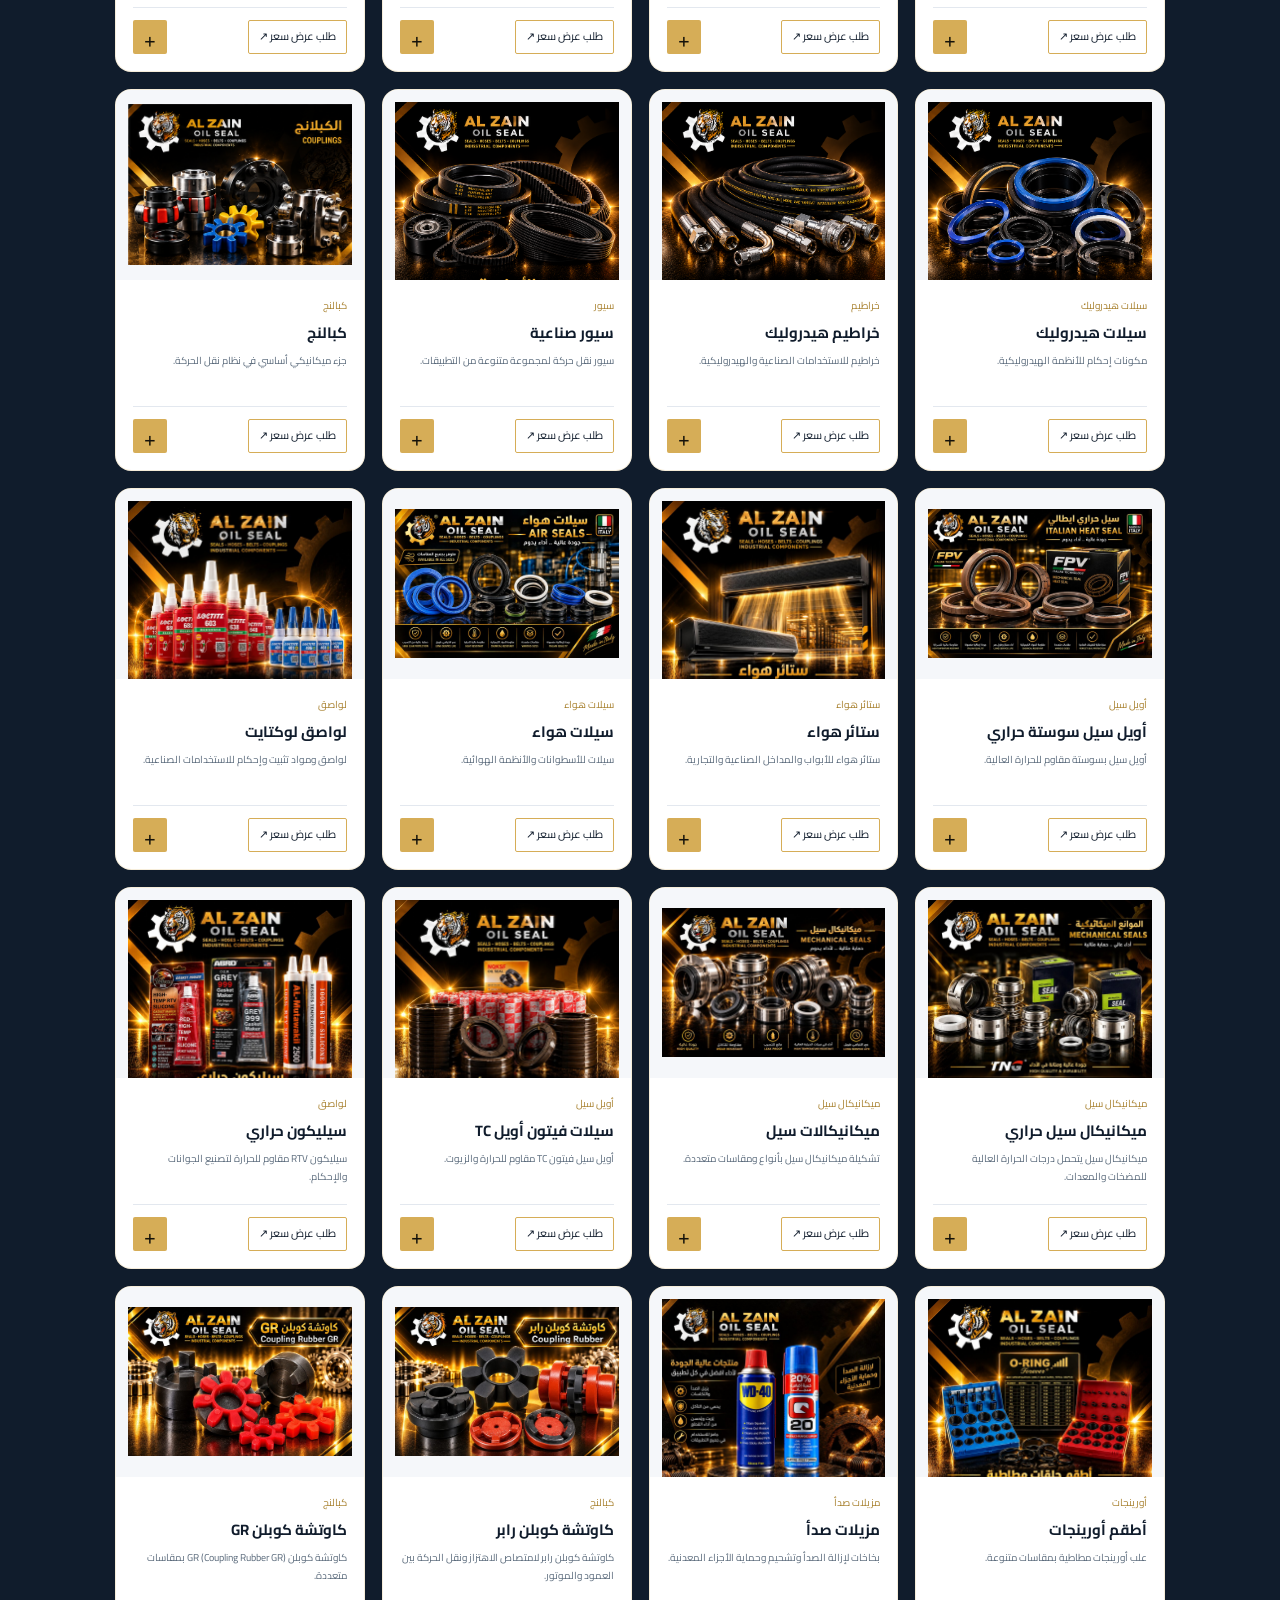
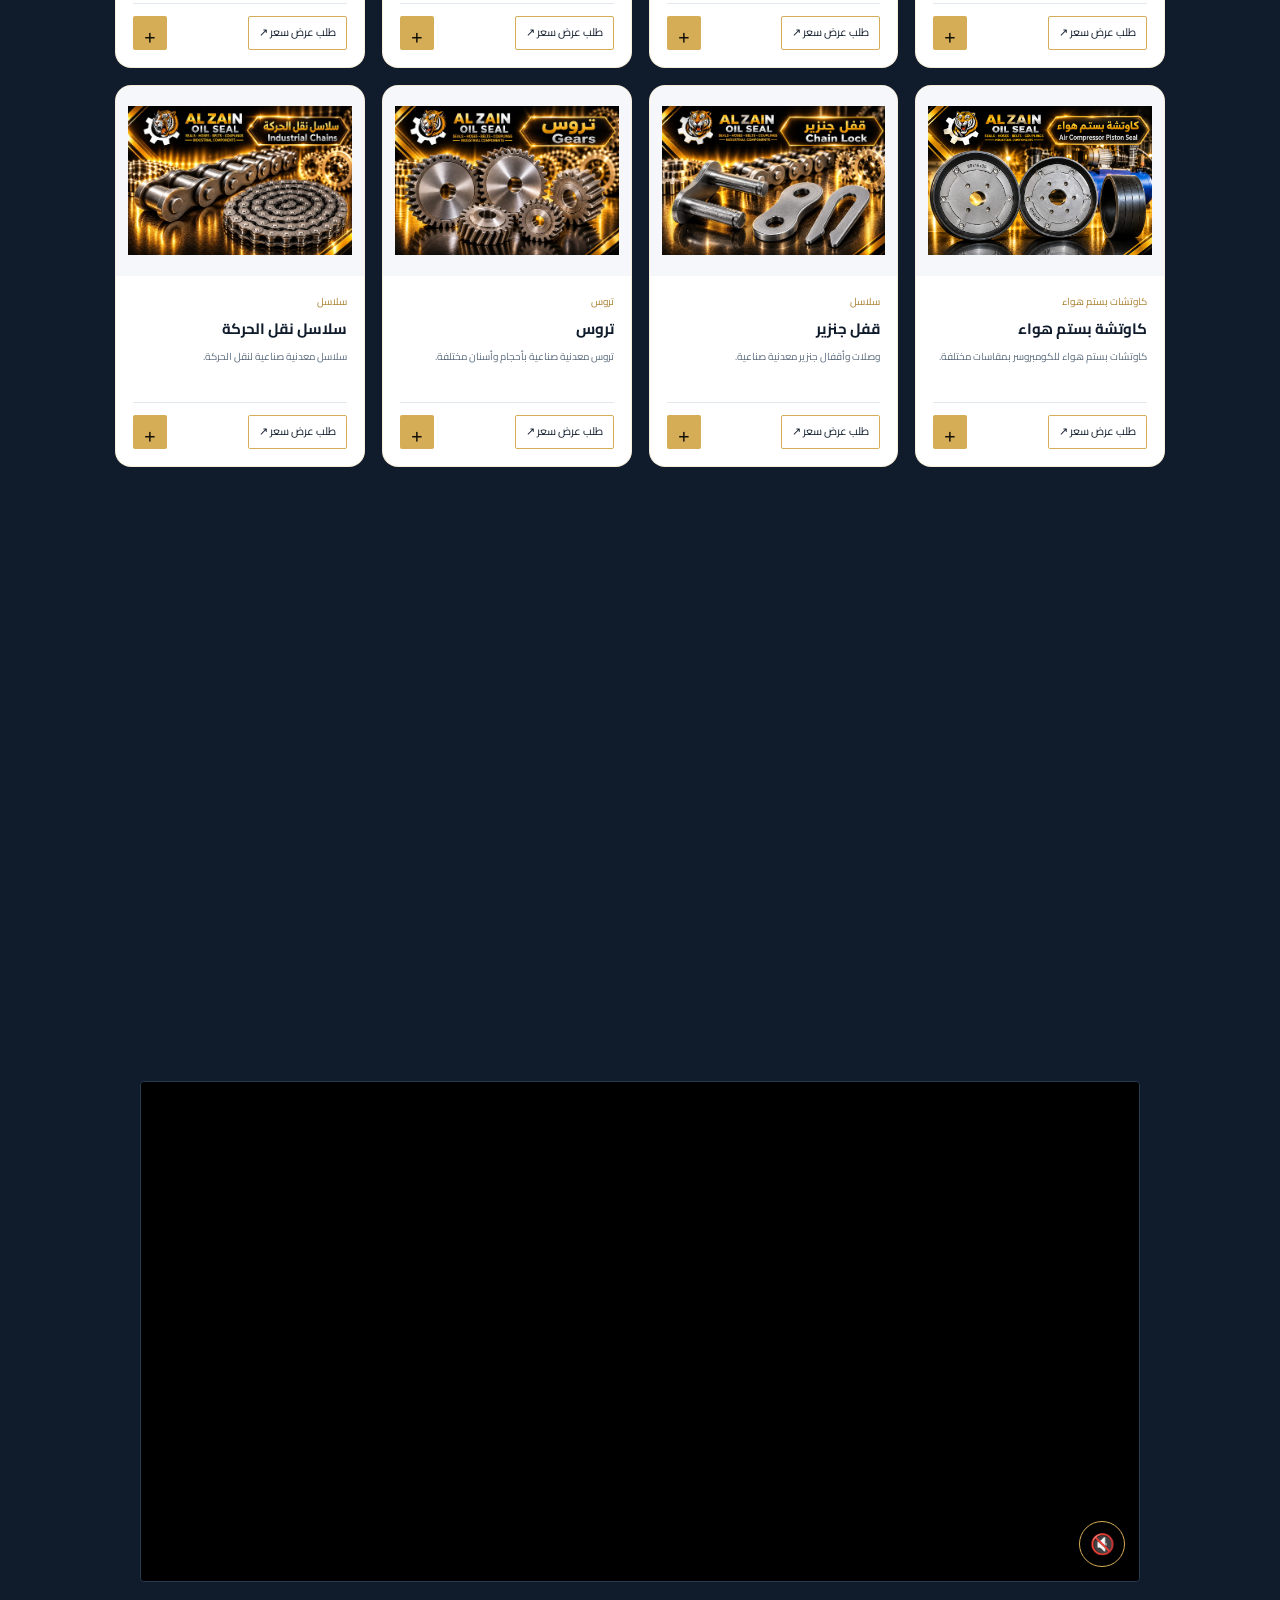
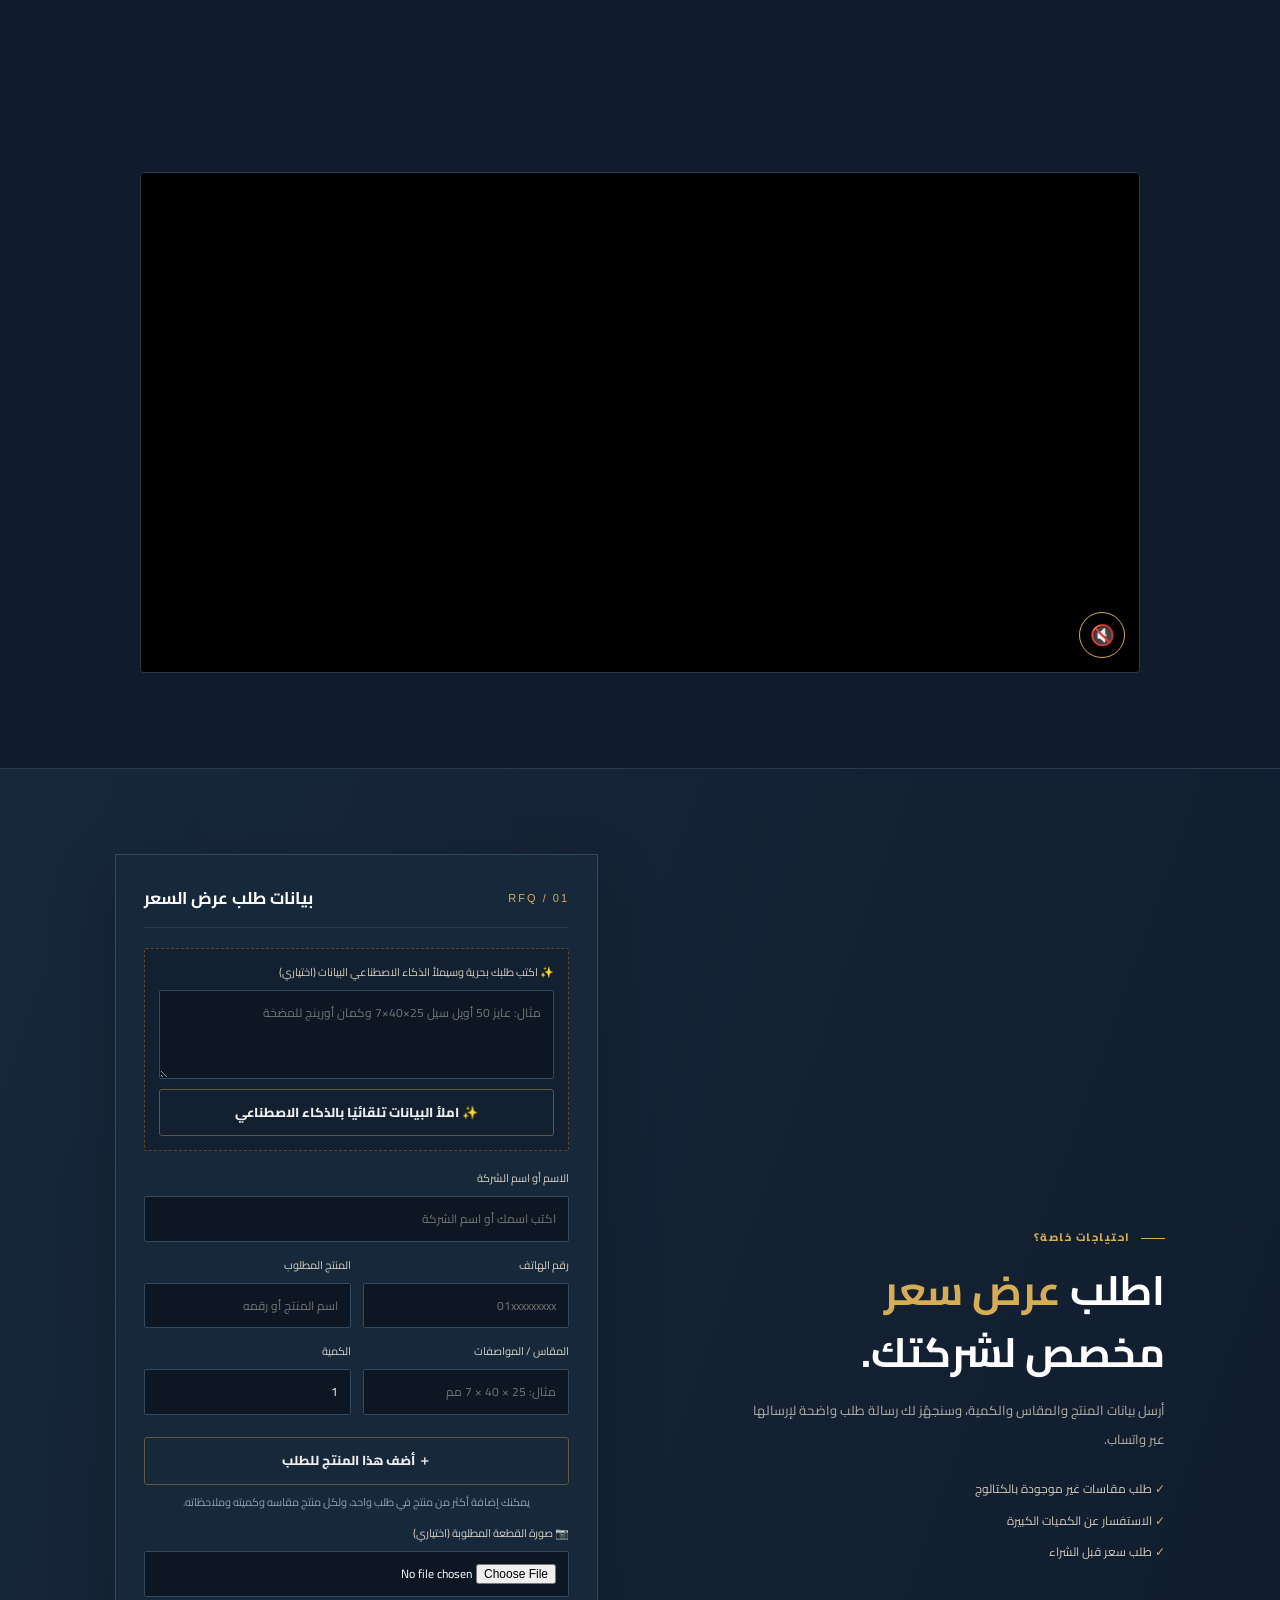
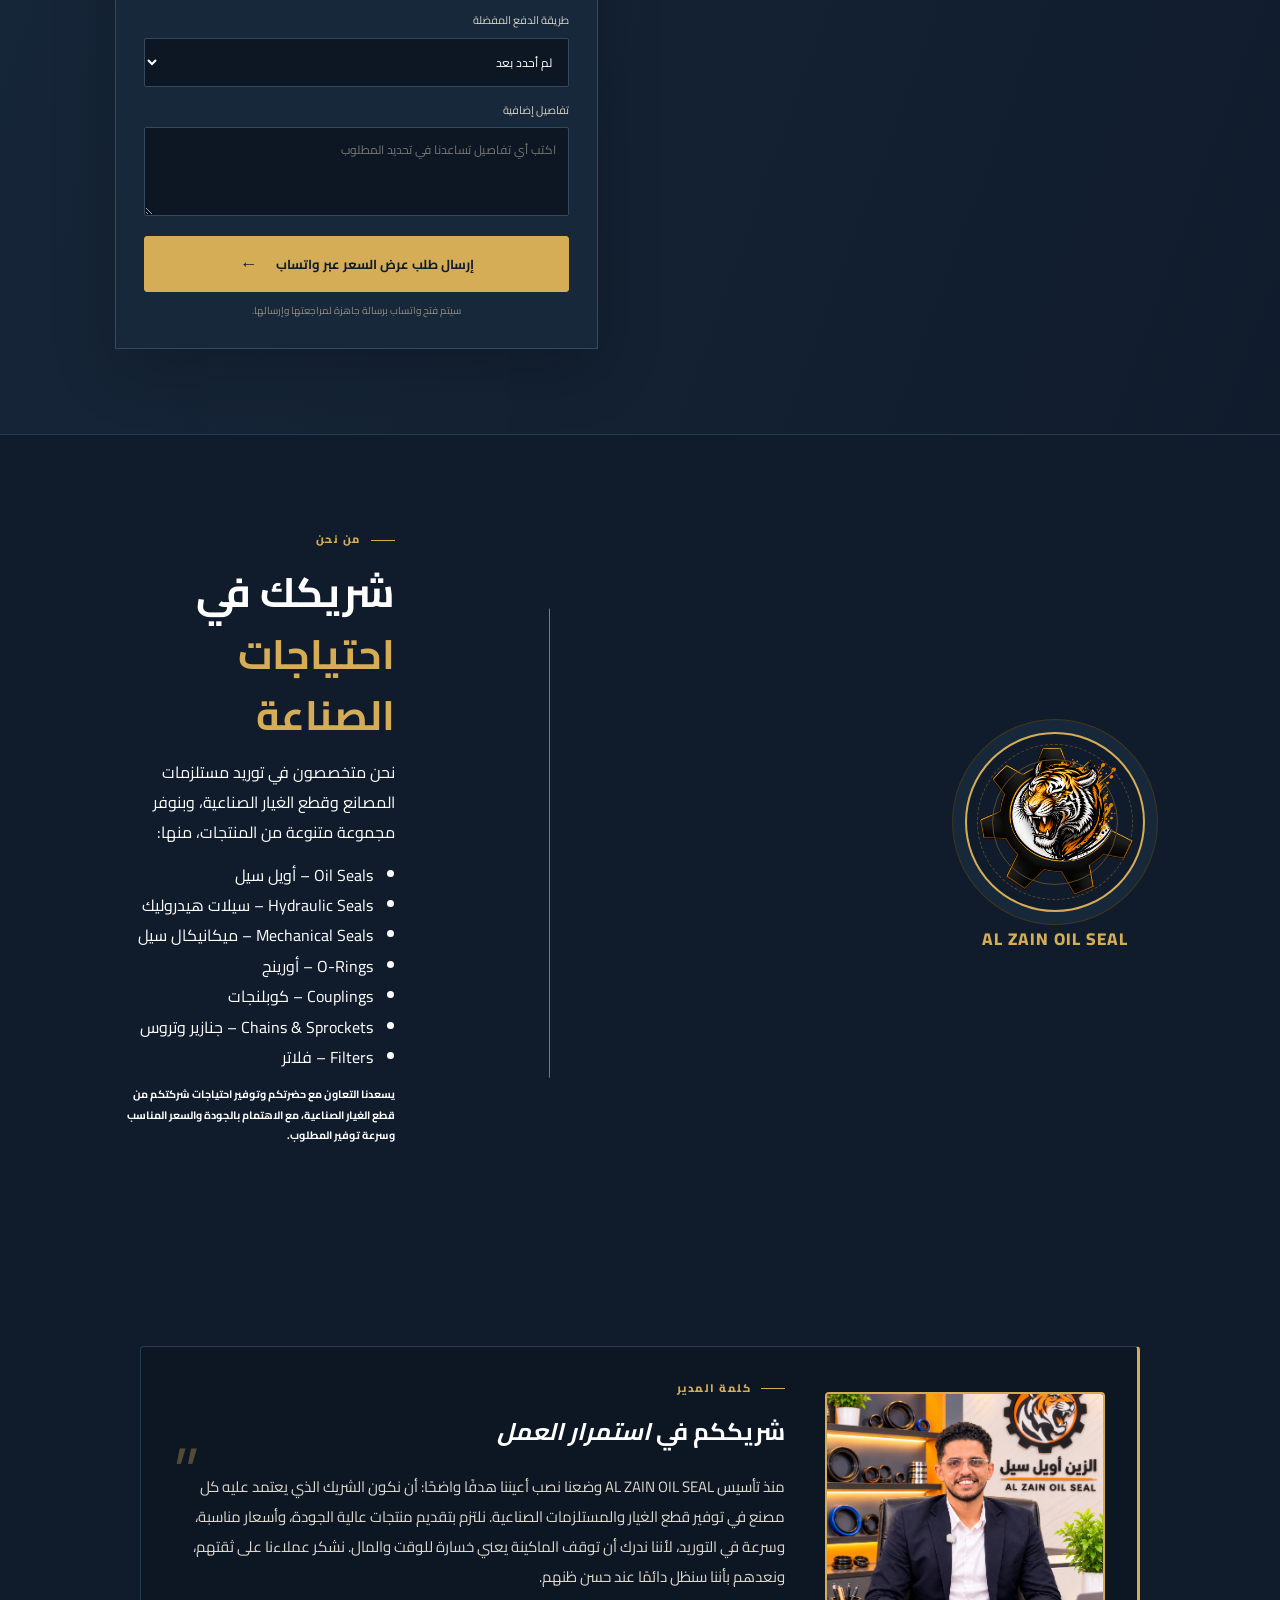
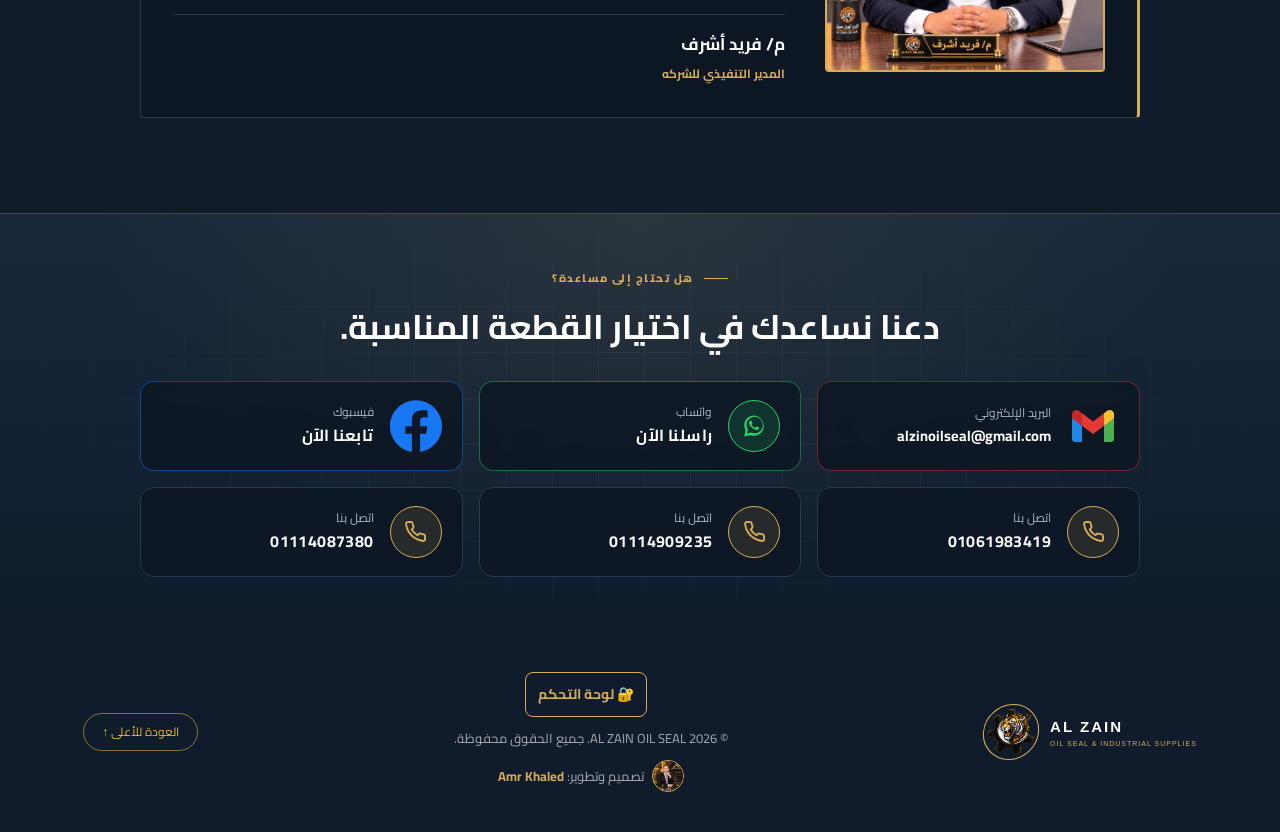
==== commit 437c421b: "Update index.html" ====
--- a/index.html
+++ b/index.html
@@ -4,27 +4,23 @@
   <meta charset="UTF-8" />
   <meta name="viewport" content="width=device-width, initial-scale=1.0" />
   <meta name="theme-color" content="#101C2C" />
+  <link rel="manifest" href="/manifest.webmanifest">
+  <meta name="mobile-web-app-capable" content="yes">
+  <meta name="apple-mobile-web-app-capable" content="yes">
+  <meta name="apple-mobile-web-app-title" content="الزين">
+  <meta name="apple-mobile-web-app-status-bar-style" content="black-translucent">
   <meta name="description" content="AL ZAIN OIL SEAL - متجر مستلزمات وقطع غيار صناعية. اطلب مباشرة أو احصل على عرض سعر عبر واتساب." />
   <title>AL ZAIN OIL SEAL | مستلزمات صناعية</title>
   <link rel="canonical" href="https://www.alzainoilseal.com/">
-  <link rel="icon" href="/Al-Zain%20Oil%20Seal/image/favicon.ico" sizes="48x48">
-  <link rel="icon" type="image/png" sizes="96x96" href="/Al-Zain%20Oil%20Seal/image/favicon-96.png">
-  <link rel="icon" type="image/png" sizes="192x192" href="/Al-Zain%20Oil%20Seal/image/favicon-192.png">
-  <link rel="apple-touch-icon" href="/Al-Zain%20Oil%20Seal/image/apple-touch-icon.png">
-
+<link rel="icon" href="/Al-Zain%20Oil%20Seal/image/favicon.ico" sizes="48x48">
+<link rel="icon" type="image/png" sizes="96x96" href="/Al-Zain%20Oil%20Seal/image/favicon-96.png">
+<link rel="icon" type="image/png" sizes="192x192" href="/Al-Zain%20Oil%20Seal/image/favicon-192.png">
+<link rel="apple-touch-icon" href="/Al-Zain%20Oil%20Seal/image/apple-touch-icon.png">
   <meta property="og:type" content="website">
-  <meta property="og:locale" content="ar_EG">
   <meta property="og:site_name" content="AL ZAIN OIL SEAL">
   <meta property="og:title" content="AL ZAIN OIL SEAL | مستلزمات صناعية">
   <meta property="og:description" content="متجر مستلزمات وقطع غيار صناعية: أويل سيل، أورينجات، ميكانيكال سيل، سيلات هيدروليك وهواء، لواصق وغيرها. اطلب مباشرة أو احصل على عرض سعر عبر واتساب.">
   <meta property="og:url" content="https://www.alzainoilseal.com/">
-  <meta property="og:image" content="https://www.alzainoilseal.com/Al-Zain%20Oil%20Seal/image/Logo.png">
-  <meta property="og:image:alt" content="AL ZAIN OIL SEAL">
-  <meta name="twitter:card" content="summary">
-  <meta name="twitter:title" content="AL ZAIN OIL SEAL | مستلزمات صناعية">
-  <meta name="twitter:description" content="متجر مستلزمات وقطع غيار صناعية. اطلب مباشرة أو احصل على عرض سعر عبر واتساب.">
-  <meta name="twitter:image" content="https://www.alzainoilseal.com/Al-Zain%20Oil%20Seal/image/Logo.png">
-
   <script type="application/ld+json">
   {
     "@context": "https://schema.org",
@@ -39,10 +35,7 @@
         "@type": "Organization",
         "name": "AL ZAIN OIL SEAL",
         "url": "https://www.alzainoilseal.com/",
-        "logo": "https://www.alzainoilseal.com/Al-Zain%20Oil%20Seal/image/Logo.png",
-        "email": "alzinoilseal@gmail.com",
-        "telephone": "+201061983419",
-        "sameAs": ["https://www.facebook.com/share/1CULYMmmvi/"]
+        "logo": "https://www.alzainoilseal.com/Al-Zain%20Oil%20Seal/image/Logo.png"
       }
     ]
   }
@@ -51,9 +44,9 @@
   <link rel="preconnect" href="https://fonts.gstatic.com" crossorigin>
   <link href="https://fonts.googleapis.com/css2?family=Cairo:wght@400;500;600;700;800;900&display=swap" rel="stylesheet">
   <link rel="stylesheet" href="style.css" />
-  <link rel="stylesheet" href="extras.css?v=6" />
-  <link rel="stylesheet" href="hero-banner.css?v=13" />
-  <link rel="stylesheet" href="./smart-quote.css?v=2">
+  <link rel="stylesheet" href="extras.css?v=4" />
+  <link rel="stylesheet" href="hero-banner.css?v=14" />
+ <link rel="stylesheet" href="./smart-quote.css?v=2">
   <style>
 @media(min-width:801px){
   .hero-content{position:relative;isolation:isolate}
@@ -67,24 +60,26 @@
 </head>
 <body>
   <div class="announcement">
-    <div class="announcement-track">
-      <div class="announcement-group">
-        <span class="msg">حلول موثوقة لقطع الغيار والمستلزمات الصناعية</span>
-        <span class="sep">✦</span>
-        <span class="msg">جودة عالية ودقة في التصنيع</span>
-        <span class="sep">✦</span>
-        <span class="msg">نوفر مختلف أنواع الأويل سيل والجوانات</span>
-        <span class="sep">✦</span>
-        <span class="msg">مقاسات متنوعة حسب طلبك</span>
-        <span class="sep">✦</span>
-        <span class="msg">تصنيع حسب المواصفات المطلوبة</span>
-        <span class="sep">✦</span>
-        <span class="msg">اطلب عرض سعر عبر واتساب</span>
-        <span class="sep">✦</span>
-      </div>
-    </div>
-  </div>
-
+  <div class="announcement-track">
+
+    <div class="announcement-group">
+      <span class="msg">حلول موثوقة لقطع الغيار والمستلزمات الصناعية</span>
+      <span class="sep">✦</span>
+      <span class="msg">جودة عالية ودقة في التصنيع</span>
+      <span class="sep">✦</span>
+      <span class="msg">نوفر مختلف أنواع الأويل سيل والجوانات</span>
+      <span class="sep">✦</span>
+      <span class="msg">مقاسات متنوعة حسب طلبك</span>
+      <span class="sep">✦</span>
+      <span class="msg">تصنيع حسب المواصفات المطلوبة</span>
+      <span class="sep">✦</span>
+      <span class="msg">اطلب عرض سعر عبر واتساب</span>
+      <span class="sep">✦</span>
+    </div>
+
+  </div>
+</div>
+  
 <header class="site-header">
   <a class="brand" href="#home" aria-label="AL ZAIN OIL SEAL - الرئيسية">
     <img
@@ -118,14 +113,14 @@
     <a href="admin.html" class="admin-link">
       🔐 لوحة التحكم
     </a>
-    <div class="header-credit">
-      <a href="https://www.facebook.com/share/1EPR9P6rA3/" target="_blank" rel="noopener"
-         class="header-credit-link" title="تصميم وتطوير: Amr Khaled"
-         aria-label="تصميم وتطوير: Amr Khaled - فتح صفحة فيسبوك">
-        <img src="./Al-Zain%20Oil%20Seal/image/designer.jpg" alt="Amr Khaled" class="header-credit-photo">
-      </a>
-      <span>تصميم وتطوير: <a href="https://www.facebook.com/share/1EPR9P6rA3/" target="_blank" rel="noopener">Amr Khaled</a></span>
-    </div>
+       <div class="header-credit">
+    <a href="https://www.facebook.com/share/1EPR9P6rA3/" target="_blank" rel="noopener"
+       class="header-credit-link" title="تصميم وتطوير: Amr Khaled"
+       aria-label="تصميم وتطوير: Amr Khaled - فتح صفحة فيسبوك">
+      <img src="./Al-Zain%20Oil%20Seal/image/designer.jpg" alt="Amr Khaled" class="header-credit-photo">
+    </a>
+    <span>تصميم وتطوير: <a href="https://www.facebook.com/share/1EPR9P6rA3/" target="_blank" rel="noopener">Amr Khaled</a></span>
+  </div>
   </div>
 </header>
 
@@ -147,7 +142,7 @@
           <div><strong>03</strong><span>التواصل عبر واتساب</span></div>
         </div>
       </div>
-
+      
 <div class="hero-art hero-products" aria-label="منتجات AL ZAIN OIL SEAL">
   <img
     class="hero-banner-image"
@@ -160,6 +155,7 @@
 
     </section>
 
+    
 <section class="benefits">
 
   <div>
@@ -205,52 +201,59 @@
   </div>
 
 </section>
-
     <section class="products-section section-wrap" id="products">
       <div class="section-heading">
         <div><p class="eyebrow"><span></span> كتالوج المنتجات</p><h2>اكتشف <em>منتجاتنا</em></h2>
           <p class="section-subtitle">اختر المنتج وأضفه إلى السلة، أو اطلب عرض سعر للكمية والمقاس المطلوبين.</p>
         </div>
         <div class="product-tools">
-          <label class="search-box">
-            <span>⌕</span>
-            <input id="searchInput" type="search"
-              placeholder="ابحث بالاسم ..."
-              aria-label="ابحث عن منتج">
-          </label>
-
-          <label class="search-box">
-            <span>📏</span>
-            <input id="sizeSearchInput" type="search"
-              placeholder="ابحث بالمقاس..."
-              aria-label="ابحث عن منتج بالمقاس">
-          </label>
-
-          <select id="categoryFilter" aria-label="فلترة حسب التصنيف">
-            <option value="all">كل التصنيفات</option>
-          </select>
-        </div>
-      </div>
-
-      <div class="category-chips" id="categoryChips"></div>
+  <label class="search-box">
+    <span>⌕</span>
+    <input id="searchInput" type="search"
+      placeholder="ابحث بالاسم ..."
+      aria-label="ابحث عن منتج">
+  </label>
+
+  <label class="search-box">
+    <span>📏</span>
+   <input id="sizeSearchInput" type="search"
+      placeholder="ابحث بالمقاس..."
+      aria-label="ابحث عن منتج بالمقاس">
+  </label>
+
+  <select id="categoryFilter" aria-label="فلترة حسب التصنيف">
+    <option value="all">كل التصنيفات</option>
+  </select>
+</div>
+      
+<div class="category-chips" id="categoryChips">
+  <button class="chip active" type="button" data-category="all">الكل</button>
+  <button class="chip" type="button" data-category="oil-seal">أويل سيل</button>
+  <button class="chip" type="button" data-category="O-rings"> اوربنجات</button>
+  <button class="chip" type="button" data-category="gaskets">جوانات تصنيع</button>
+  <button class="chip" type="button" data-category="belts">سيور</button>
+  <button class="chip" type="button" data-category="mechanical">ميكانيكالات</button>
+  <button class="chip" type="button" data-category="Hydraulic-Seals">موانع تسريب هيدروليك</button>
+  <button class="chip" type="button" data-category="valves">خراطيم</button>
+  <button class="chip" type="button" data-category="couplings">كبالنج</button>
+</div>
 
       <div class="product-grid" id="productGrid"></div>
 
-      <div id="emptyState" hidden>
-        لا توجد منتجات في هذا التصنيف.
-      </div>
-
+<div id="emptyState" hidden>
+  لا توجد منتجات في هذا التصنيف.
+</div>
+      
     </section>
-
 <section class="media-section section-wrap" id="factory">
   <div class="media-frame">
-    <video autoplay muted loop playsinline preload="metadata">
-      <source src="./Al-Zain%20Oil%20Seal/image/intro.mp4" type="video/mp4">
-    </video>
-    <button type="button" class="sound-btn" aria-label="تشغيل الصوت">🔇</button>
+   <video autoplay muted loop playsinline preload="metadata">
+  <source src="./Al-Zain%20Oil%20Seal/image/intro.mp4" type="video/mp4">
+</video>
+<button type="button" class="sound-btn" aria-label="تشغيل الصوت">🔇</button>
   </div>
 </section>
-<section class="media-section section-wrap" id="factory2">
+    <section class="media-section section-wrap" id="factory2">
   <div class="media-frame">
     <video class="auto-video" autoplay muted loop playsinline preload="metadata">
       <source src="./Al-Zain%20Oil%20Seal/image/intro2.mp4" type="video/mp4">
@@ -258,7 +261,6 @@
     <button type="button" class="sound-btn" aria-label="تشغيل الصوت">🔇</button>
   </div>
 </section>
-
     <section class="quote-section" id="quote">
       <div class="quote-inner">
         <div class="quote-copy">
@@ -288,8 +290,8 @@
             <label>الكمية<input name="quantity" type="number" min="1" value="1" required></label>
           </div>
           <label>طريقة الدفع المفضلة
-            <select name="payment" id="quotePayment"><option value="">لم أحدد بعد</option></select>
-          </label>
+  <select name="payment" id="quotePayment"><option value="">لم أحدد بعد</option></select>
+</label>
           <label>تفاصيل إضافية<textarea name="details" rows="3" placeholder="اكتب أي تفاصيل تساعدنا في تحديد المطلوب"></textarea></label>
           <button class="btn btn-gold btn-full" type="submit">إرسال طلب عرض السعر عبر واتساب <span>←</span></button>
           <small class="form-hint">سيتم فتح واتساب برسالة جاهزة لمراجعتها وإرسالها.</small>
@@ -297,7 +299,7 @@
       </div>
     </section>
 
-
+    
 <section class="about-section section-wrap" id="about">
 
     <div class="about-logo-block">
@@ -327,13 +329,12 @@
             <li>Filters – فلاتر</li>
         </ul>
 
-        <h6 class="about-description">
+                <h6 class="about-description">
             يسعدنا التعاون مع حضرتكم وتوفير احتياجات شركتكم من قطع الغيار الصناعية، مع الاهتمام بالجودة والسعر المناسب وسرعة توفير المطلوب.
         </h6>
-    </div>
+   </div> <!-- نهاية about-content -->
 
 </section>
-
 <section class="manager-section section-wrap" id="manager">
   <div class="manager-message">
 
@@ -346,18 +347,19 @@
       <h2>شريككم في <em>استمرار العمل</em></h2>
 
       <blockquote>
-        منذ تأسيس AL ZAIN OIL SEAL وضعنا نصب أعيننا هدفًا واضحًا: أن نكون الشريك الذي يعتمد عليه كل مصنع في توفير قطع الغيار والمستلزمات الصناعية. نلتزم بتقديم منتجات عالية الجودة، وأسعار مناسبة، وسرعة في التوريد، لأننا ندرك أن توقف الماكينة يعني خسارة للوقت والمال. نشكر عملاءنا على ثقتهم، ونعدهم بأننا سنظل دائمًا عند حسن ظنهم.
-      </blockquote>
+  منذ تأسيس AL ZAIN OIL SEAL  وضعنا نصب أعيننا هدفًا واضحًا: أن نكون الشريك الذي يعتمد عليه كل مصنع في توفير قطع الغيار والمستلزمات الصناعية. نلتزم بتقديم منتجات عالية الجودة، وأسعار مناسبة، وسرعة في التوريد، لأننا ندرك أن توقف الماكينة يعني خسارة للوقت والمال. نشكر عملاءنا على ثقتهم، ونعدهم بأننا سنظل دائمًا عند حسن ظنهم.
+</blockquote>
       <div class="manager-signature">
         <strong>م/ فريد أشرف</strong>
-        <small>المدير التنفيذي للشركة</small>
+        <small>المدير التنفيذي للشركه</small>
       </div>
     </div>
 
   </div>
 </section>
 
-  <section class="contact-strip" id="contact">
+
+    <section class="contact-strip" id="contact">
   <div class="contact-intro">
     <p class="eyebrow"><span></span> هل تحتاج إلى مساعدة؟</p>
     <h2>دعنا نساعدك في اختيار القطعة المناسبة.</h2>
@@ -427,7 +429,7 @@
 </section>
   </main>
 
-
+ 
 <footer class="site-footer">
 
   <a class="brand" href="#home">
@@ -499,9 +501,9 @@
 
   <div class="toast" id="toast" role="status" aria-live="polite"></div>
   <script src="sizes.js"></script>
-  <script src="script.js"></script>
-  <script src="smart-quote.js?v=3"></script>
-  <script src="assistant-widget.js"></script>
-  <script src="pwa.js"></script>
+<script src="script.js"></script>
+<script src="smart-quote.js?v=3"></script>
+<script src="assistant-widget.js"></script>
+<script src="pwa.js"></script>
 </body>
 </html>
